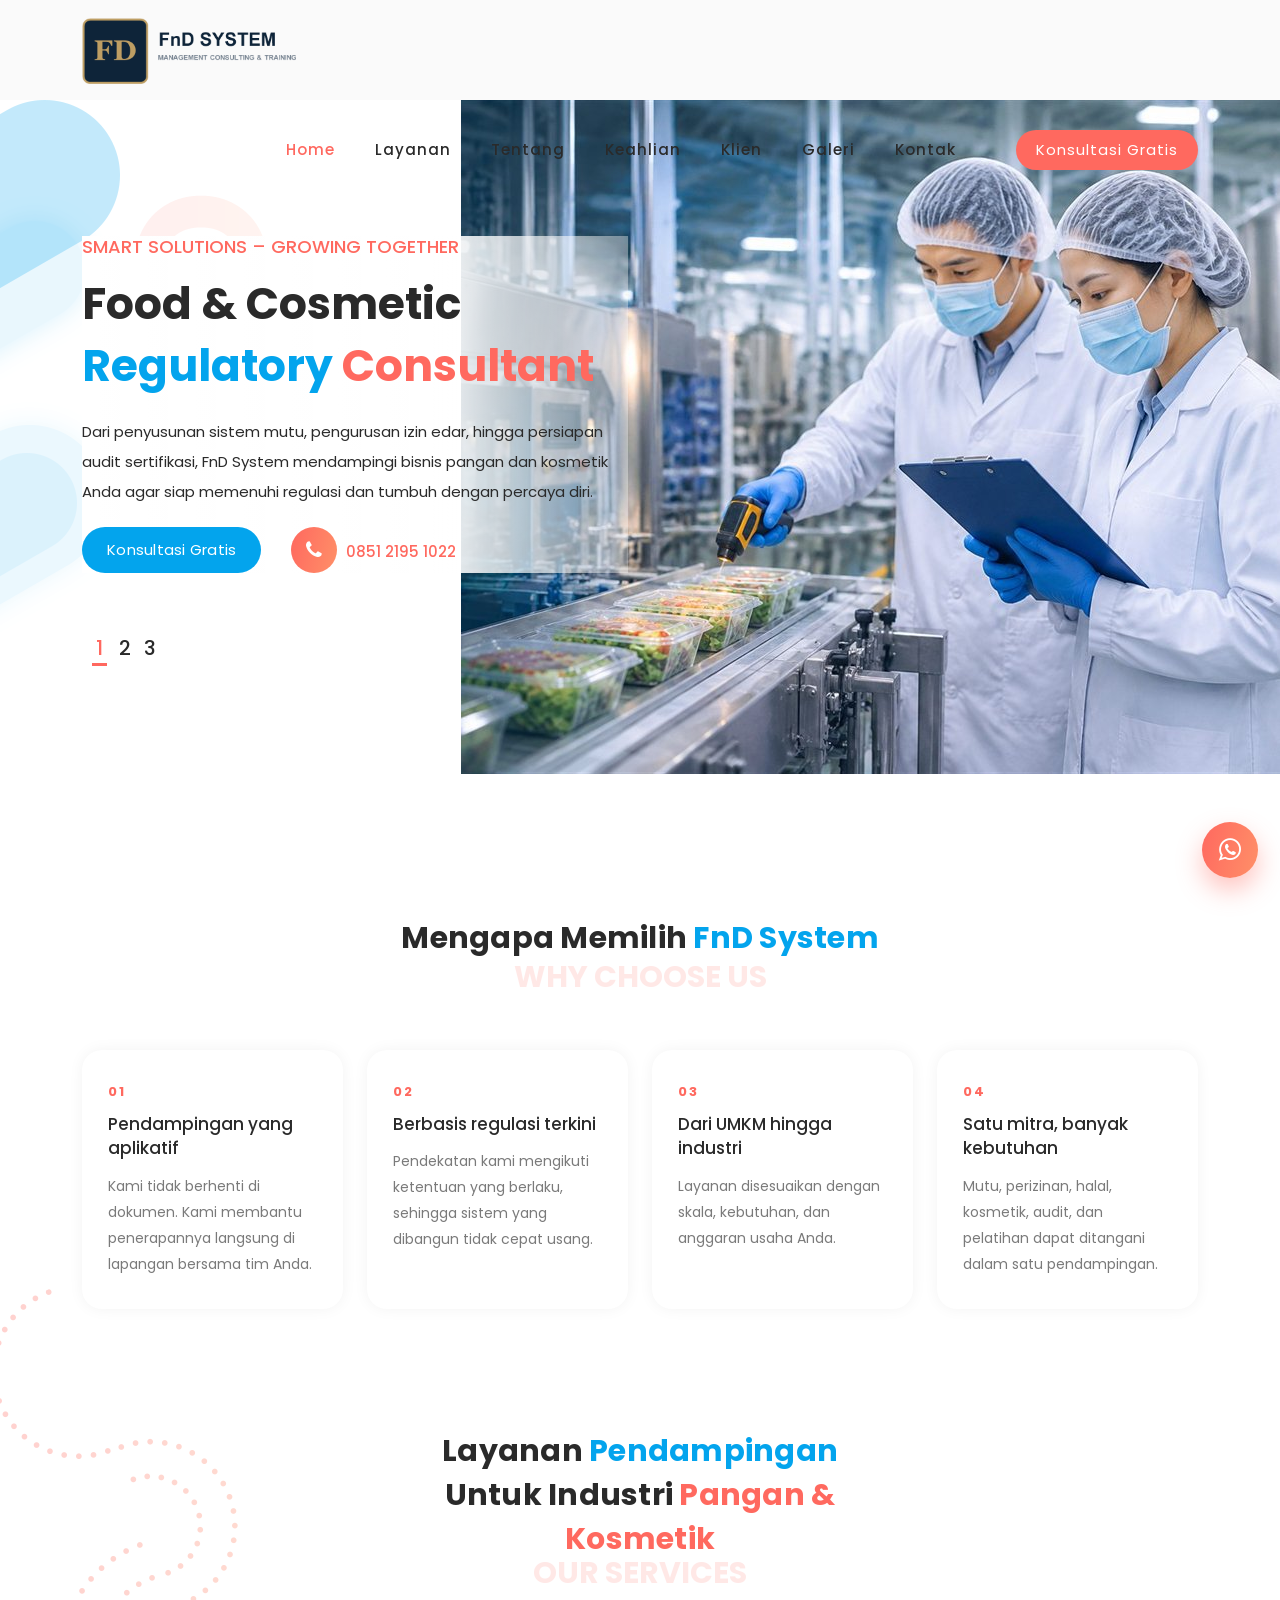
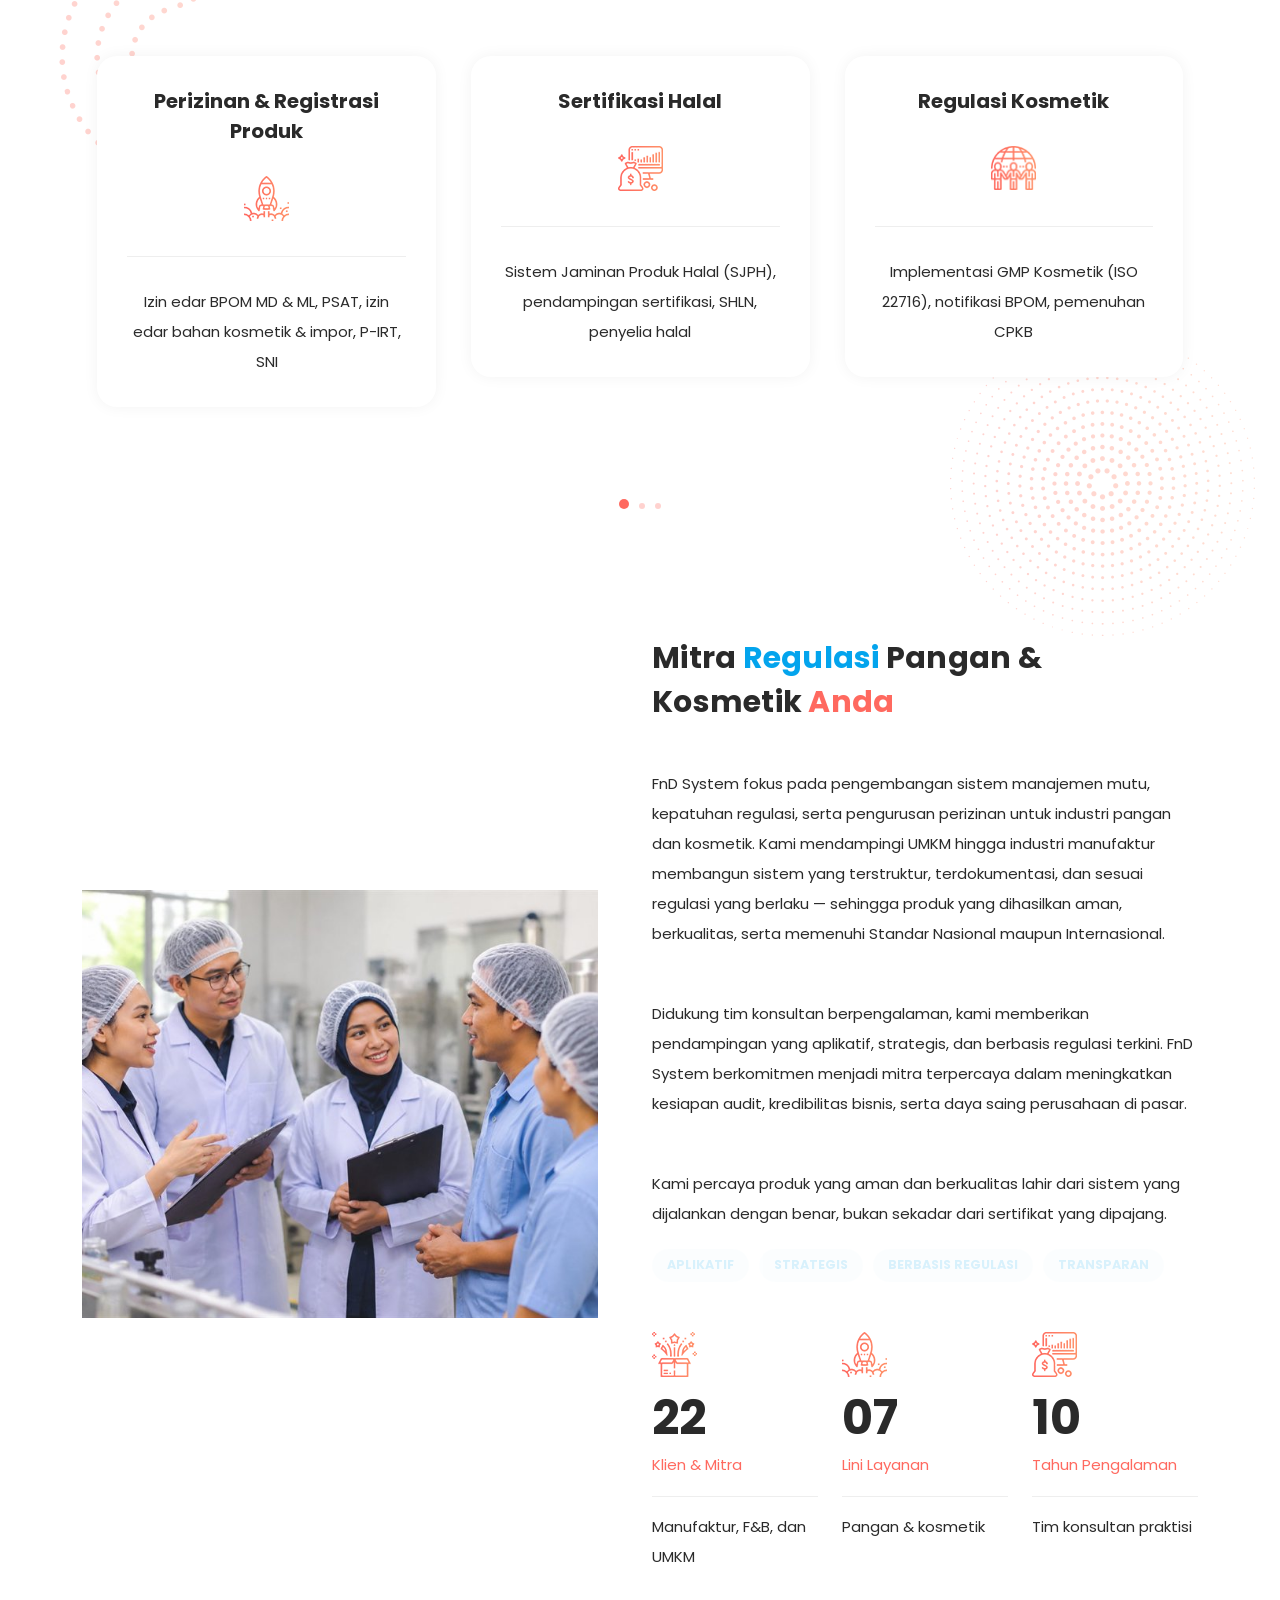
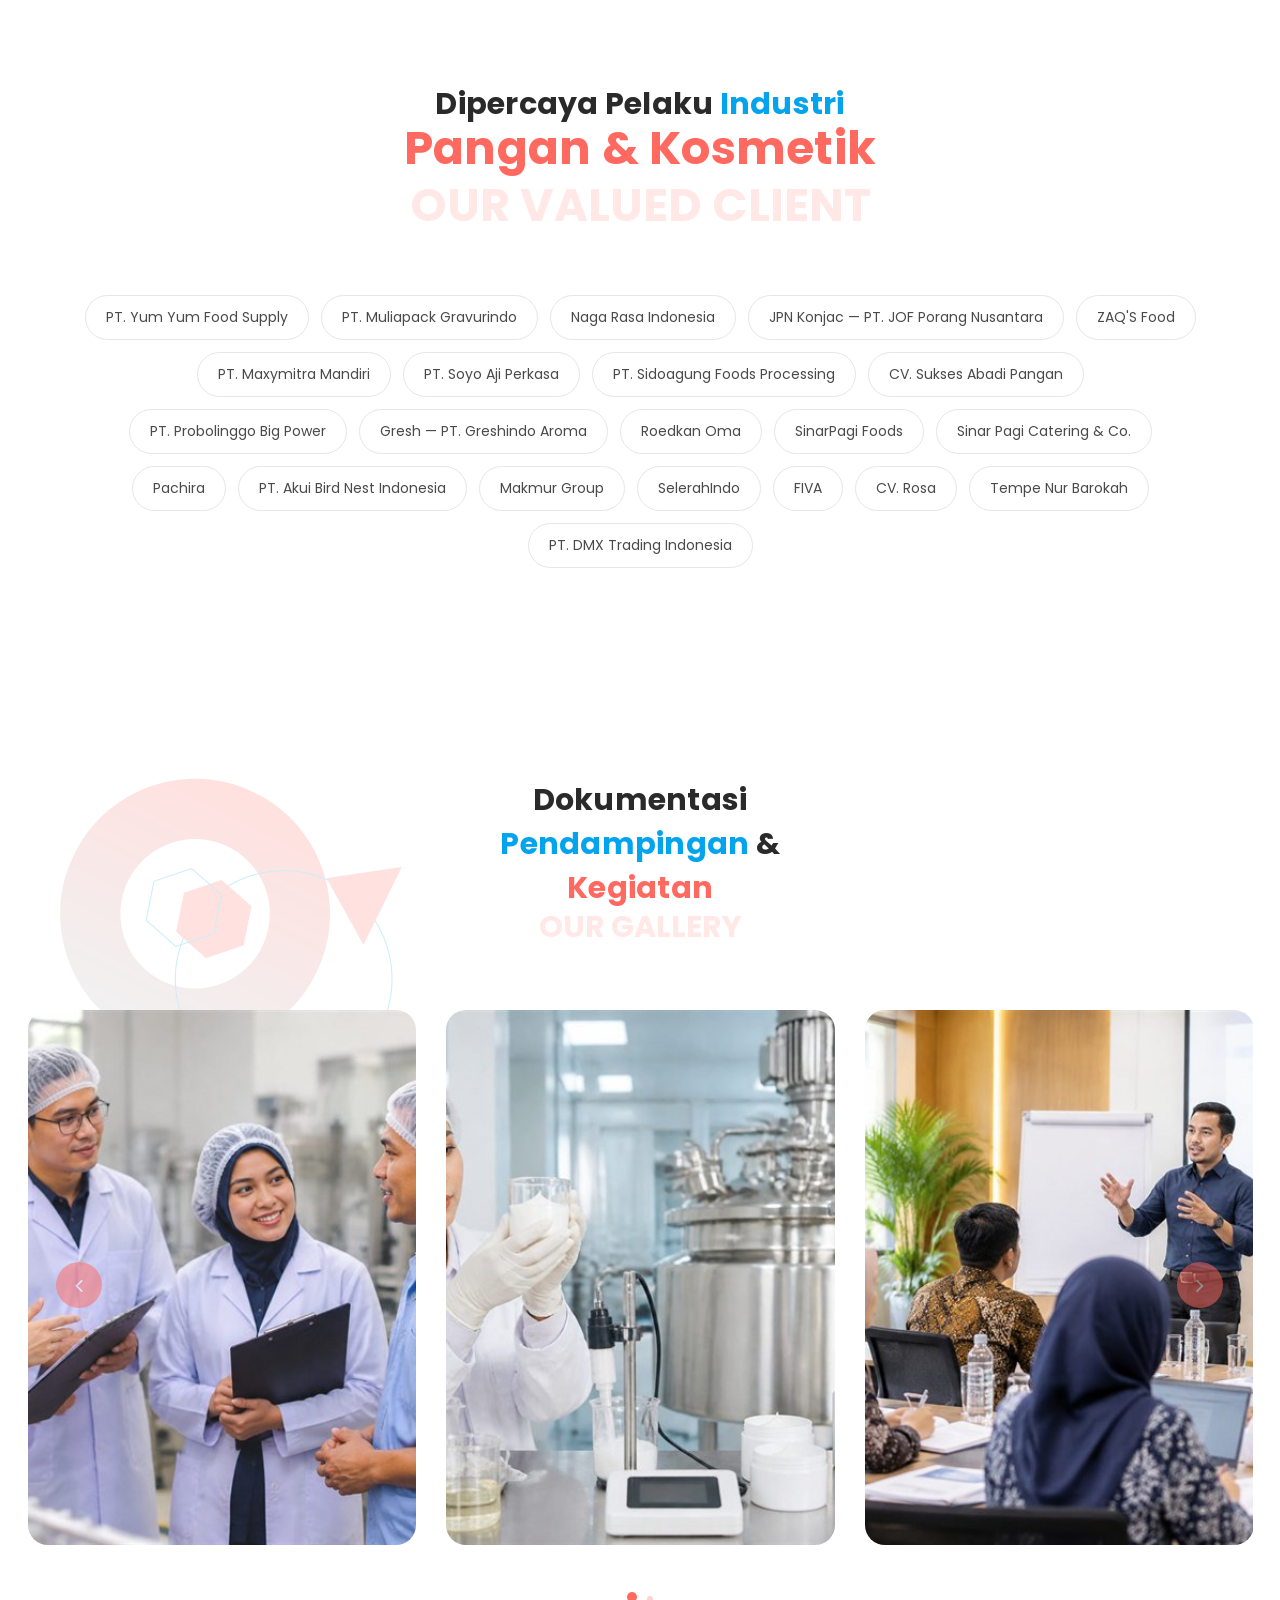
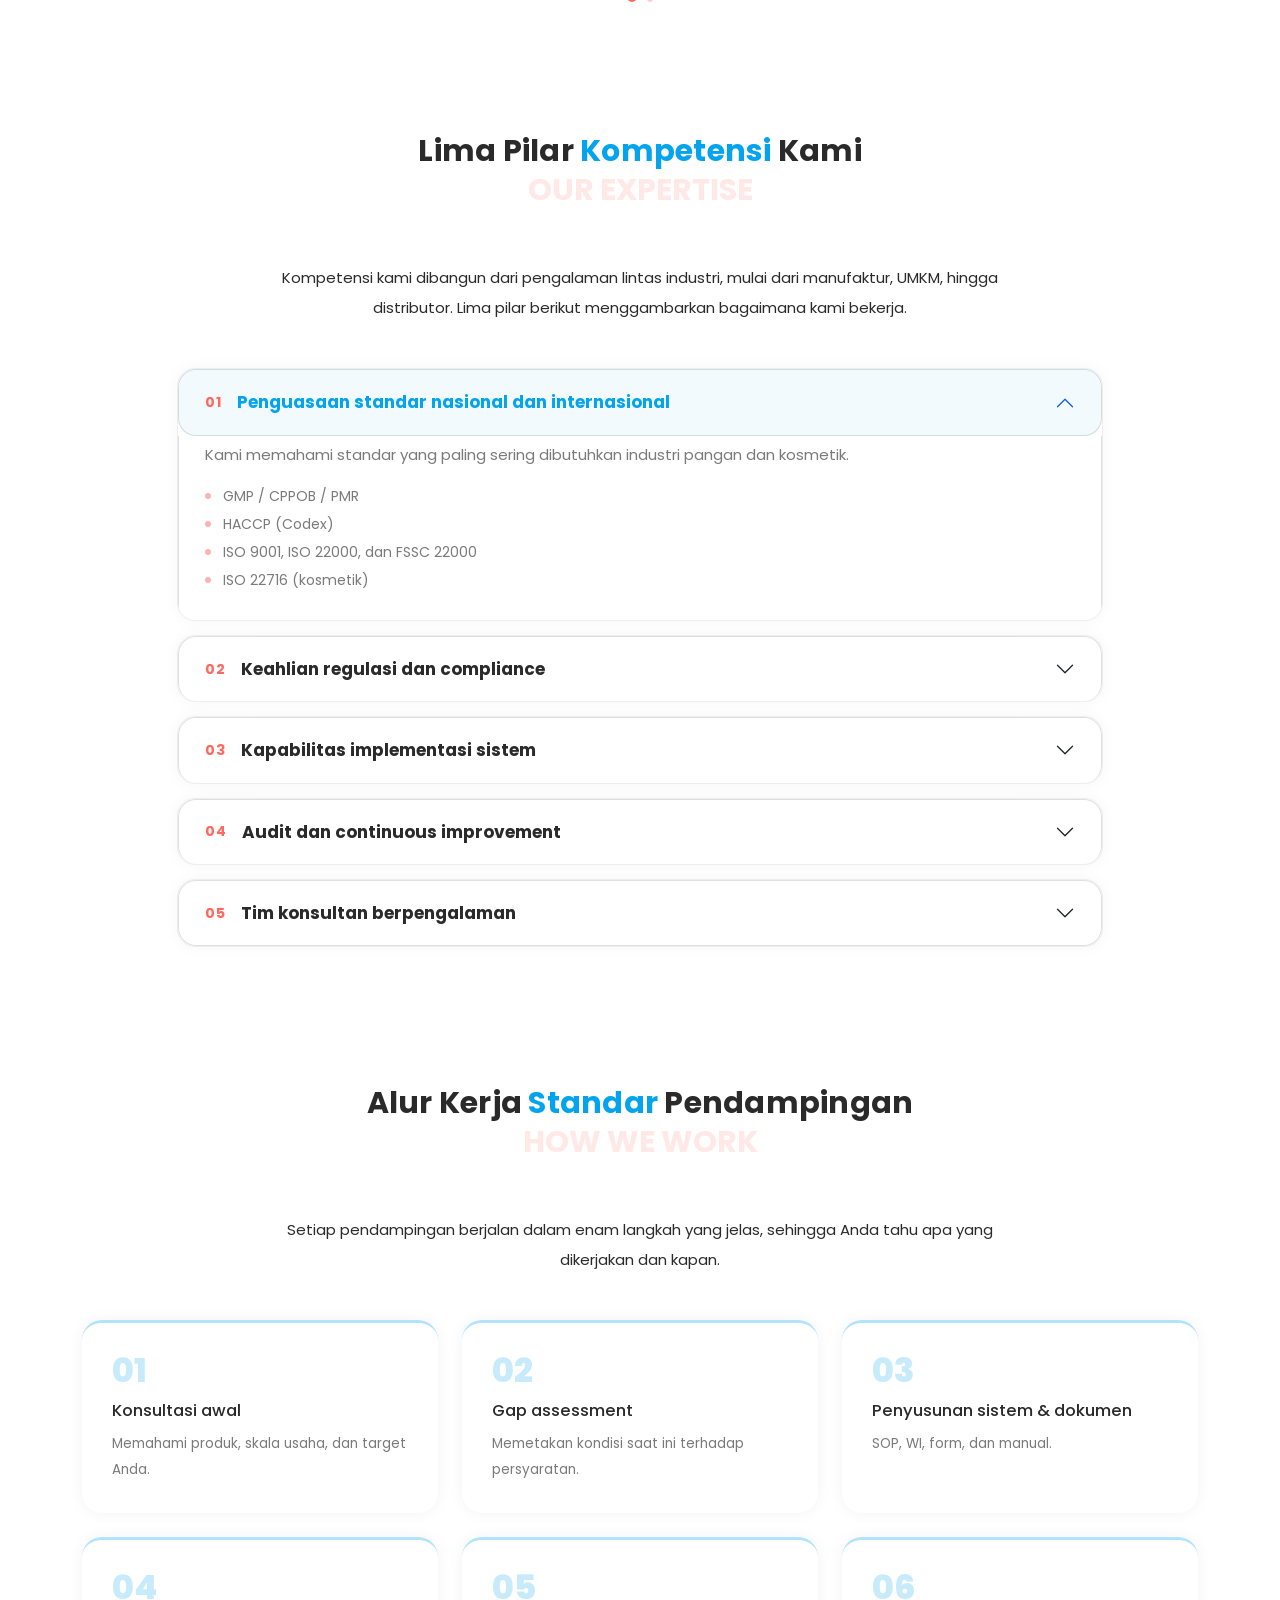
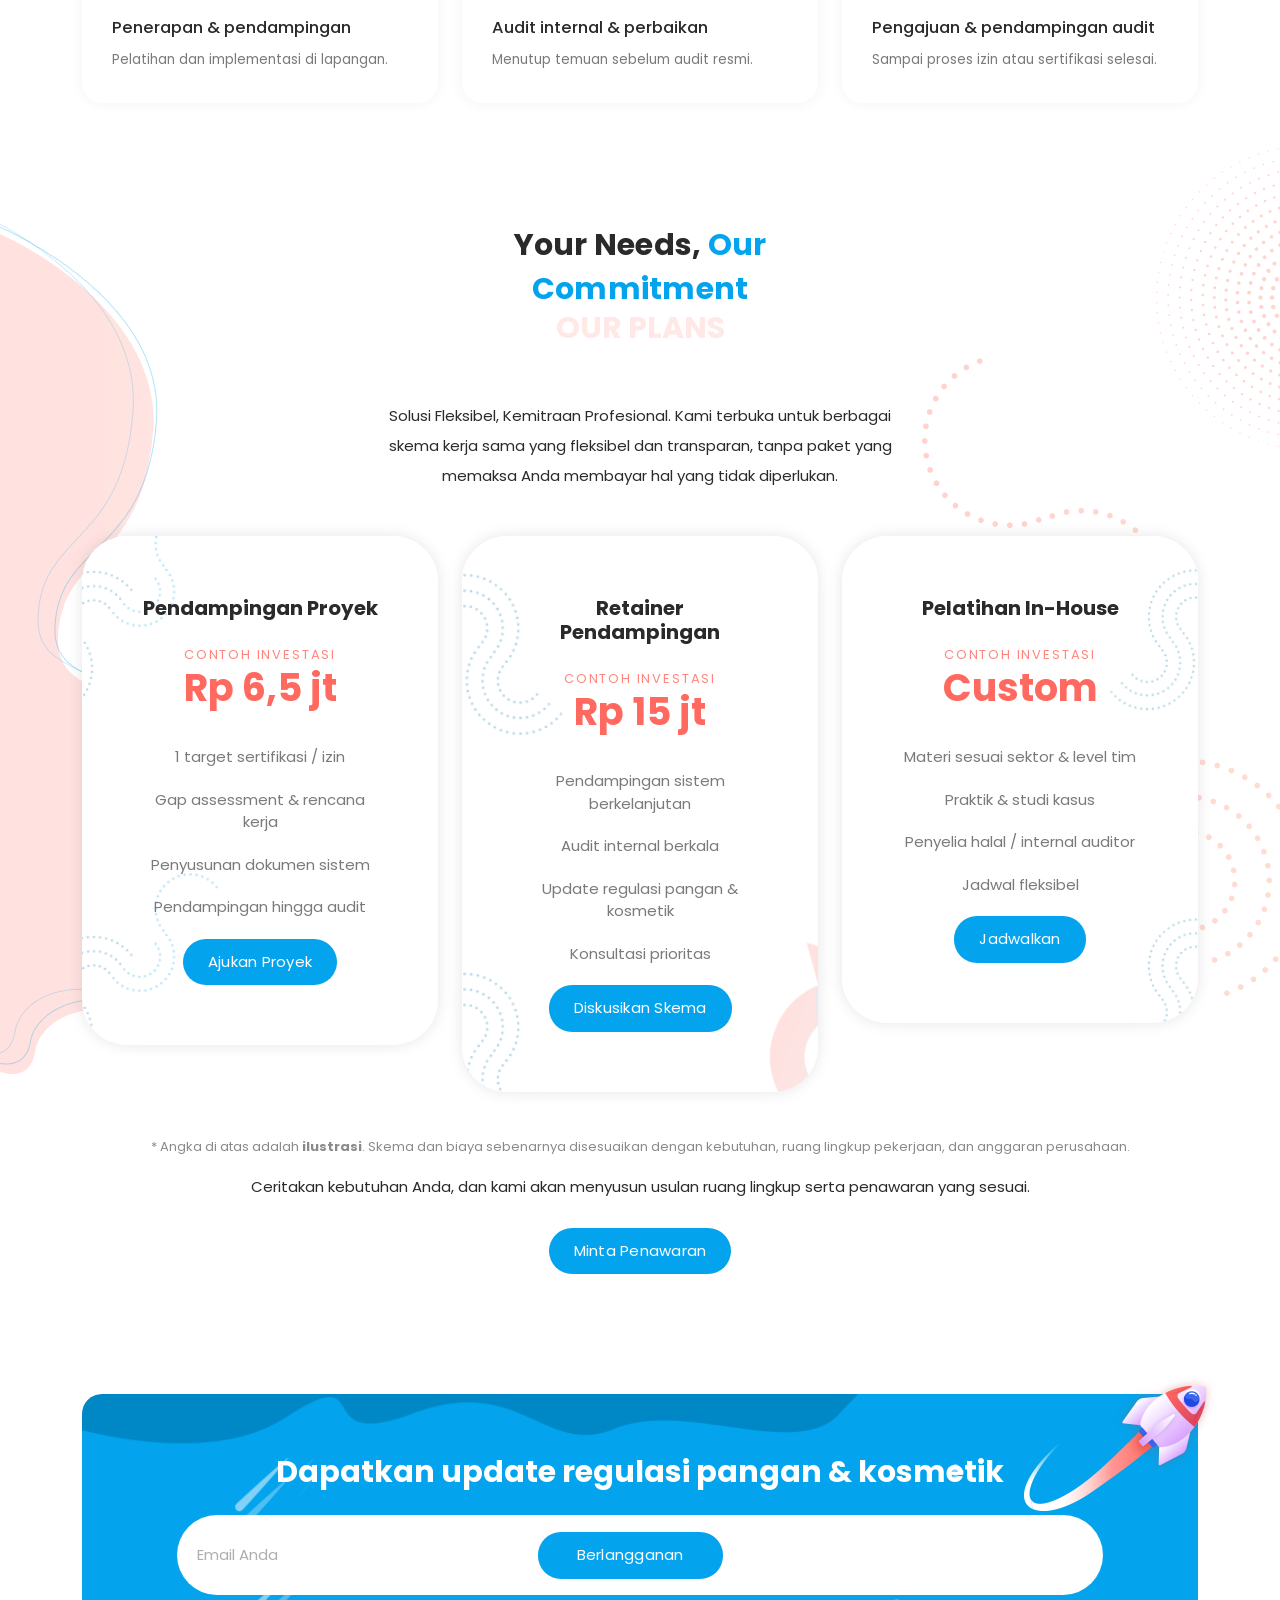
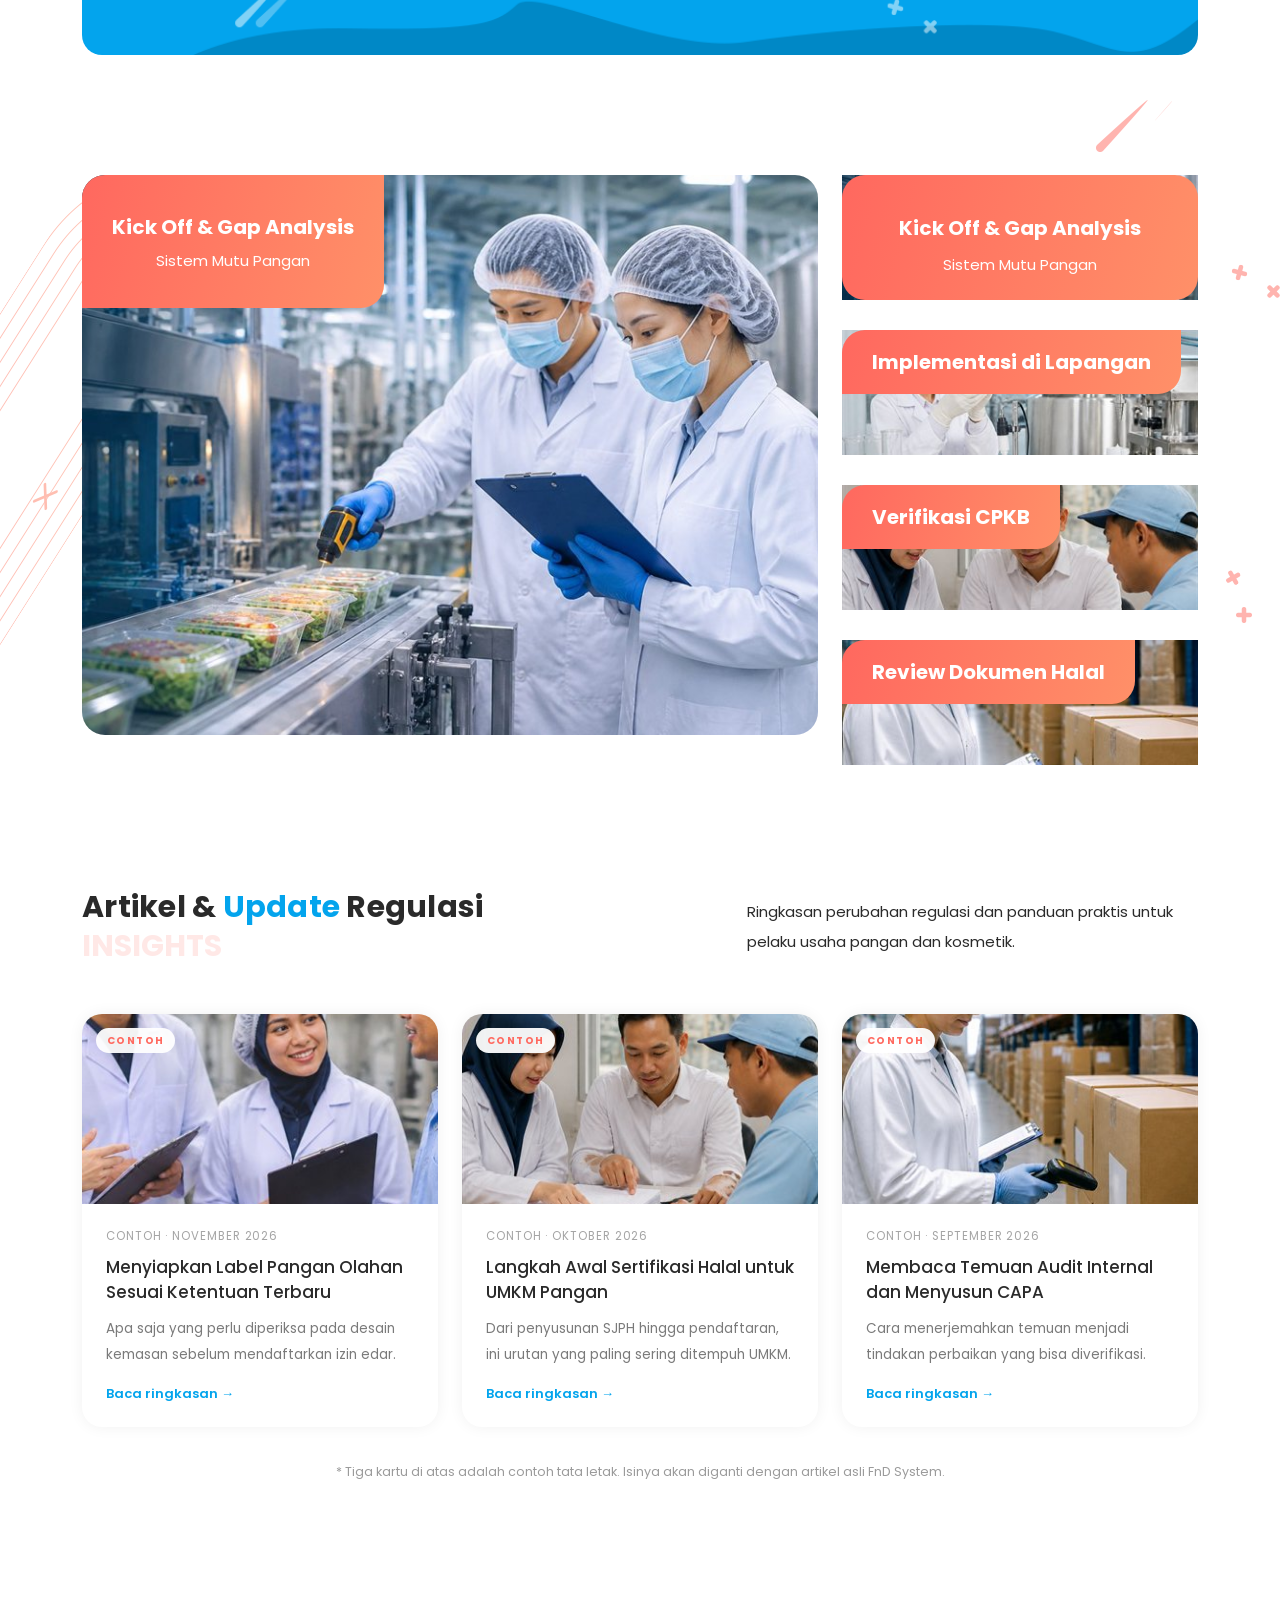
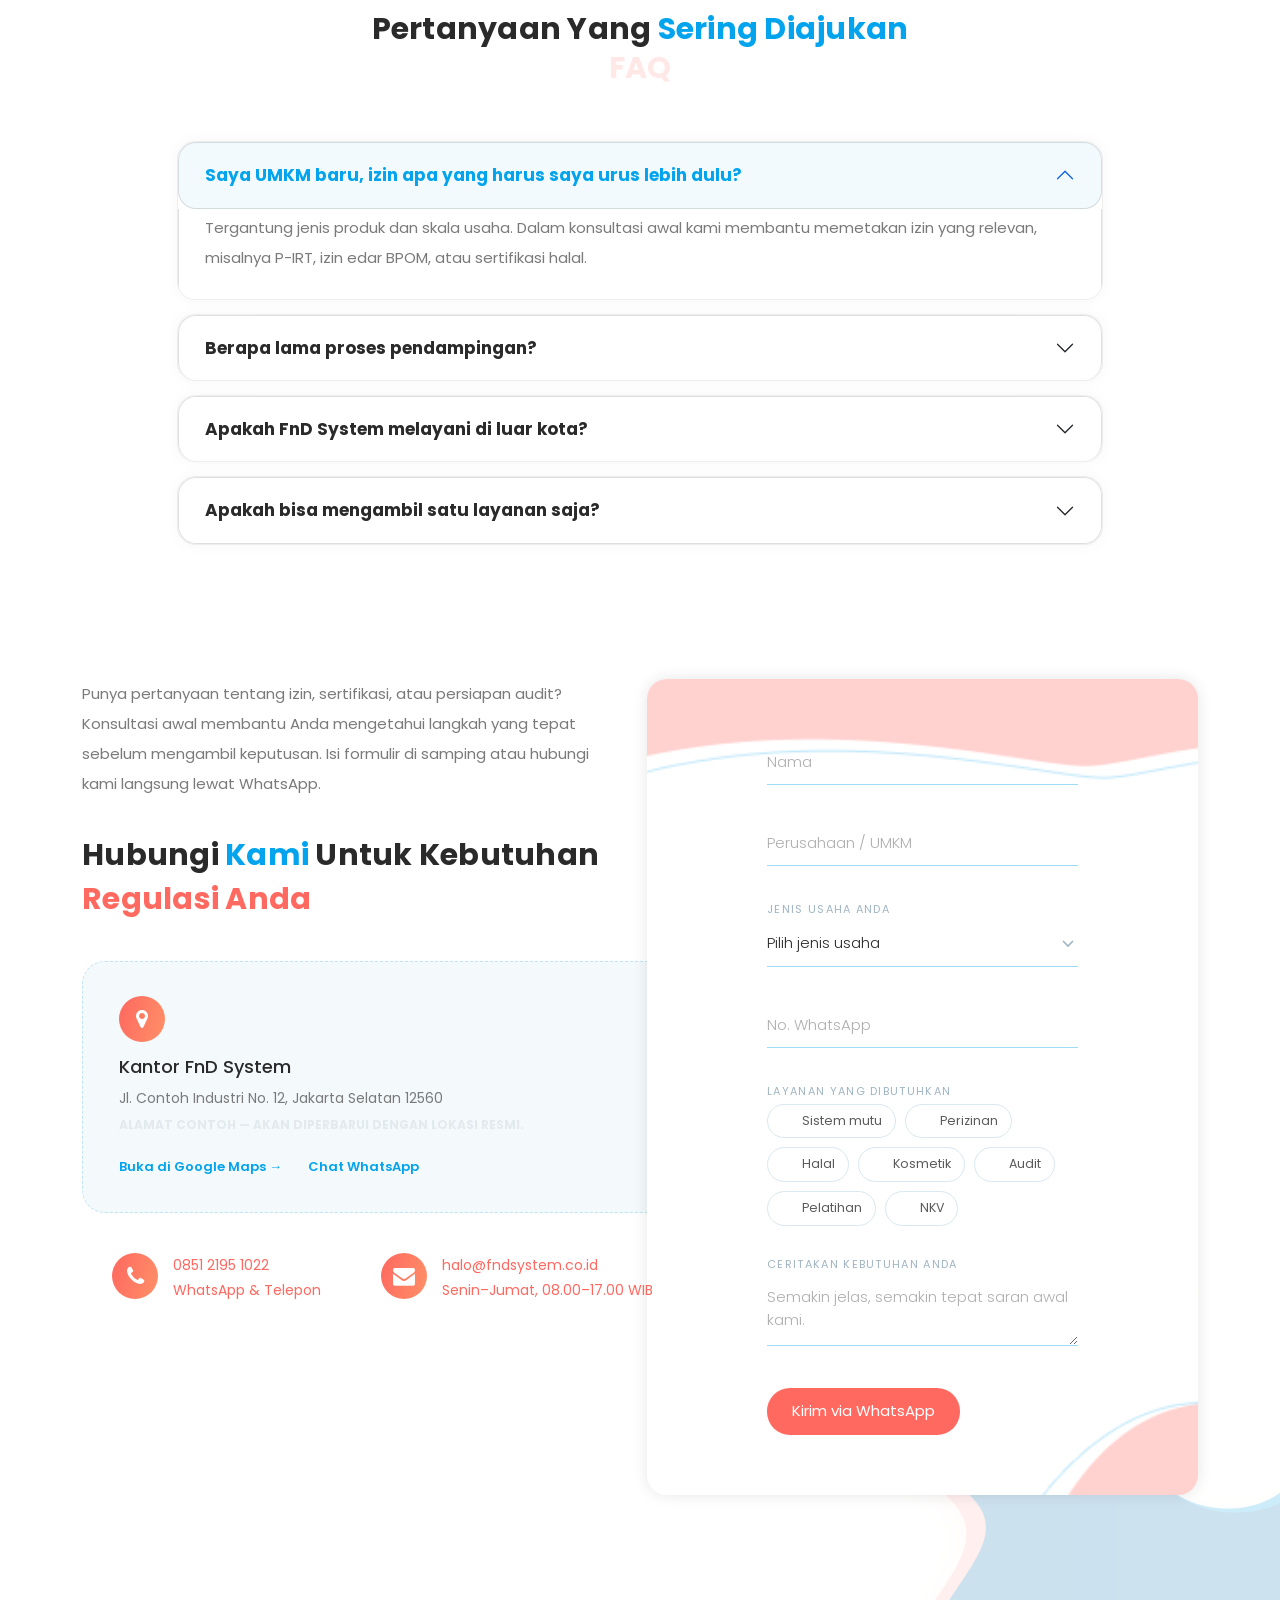
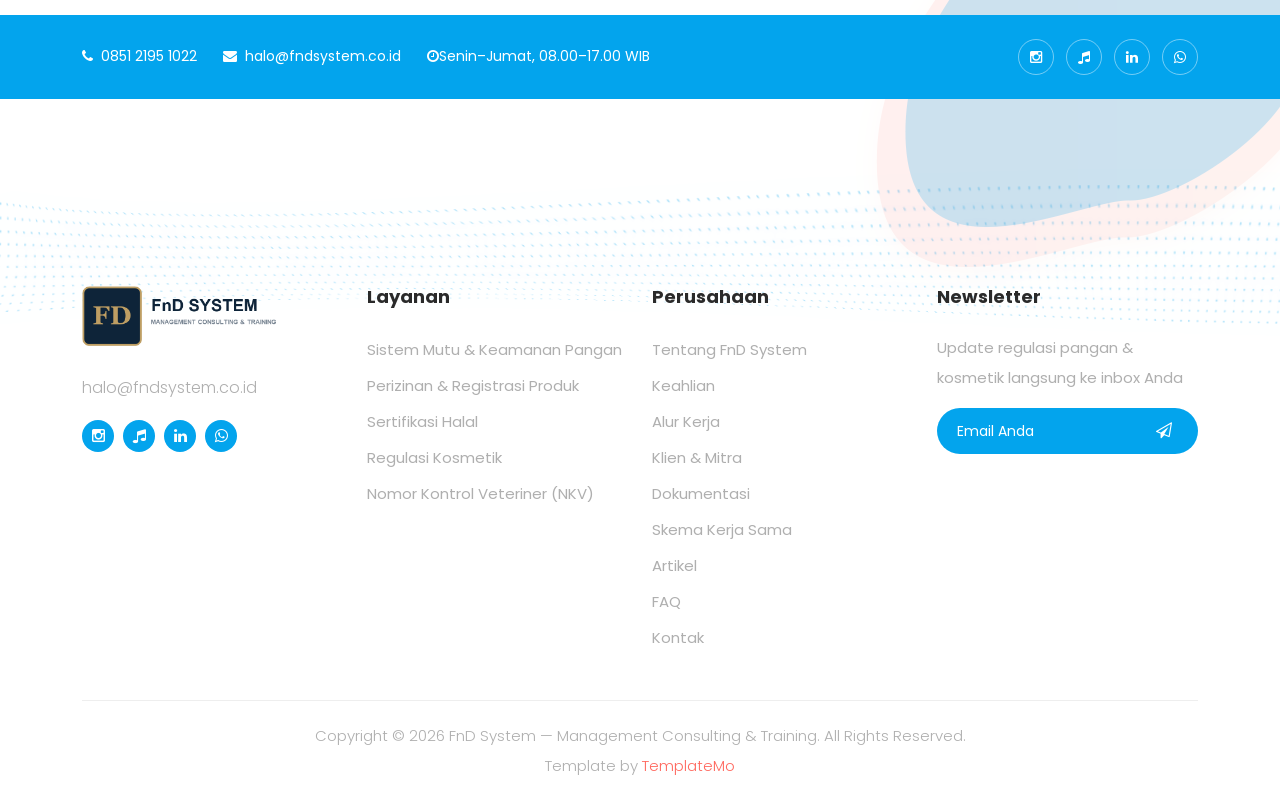
==== FND-System-Website.html @ 7094ae4b "Website profil FnD System (adaptasi template Onix Digital)" ====
<!DOCTYPE html>
<html lang="id">

<head>

  <meta charset="UTF-8">
  <meta name="viewport" content="width=device-width, initial-scale=1, shrink-to-fit=no">
  <meta name="description" content="FnD System — konsultan regulasi pangan dan kosmetik: sistem manajemen mutu (HACCP, ISO 22000, FSSC 22000), perizinan BPOM, sertifikasi halal, NKV, GMP kosmetik, audit, dan pelatihan.">
  <meta name="author" content="FnD System">
  <link rel="preconnect" href="https://fonts.gstatic.com">
  <link href="https://fonts.googleapis.com/css2?family=Poppins:wght@100;200;300;400;500;600;700;800;900&display=swap" rel="stylesheet">
  <link rel="icon" href="[data-uri]" type="image/svg+xml">

  <title>FnD System — Food &amp; Cosmetic Regulatory Consultant</title>

  <!-- Bootstrap core CSS -->
  <style>
/* inlined: vendor/bootstrap/css/bootstrap.min.css */
@charset "UTF-8";
/*!
 * Bootstrap v5.0.0-beta2 (https://getbootstrap.com/)
 * Copyright 2011-2021 The Bootstrap Authors
 * Copyright 2011-2021 Twitter, Inc.
 * Licensed under MIT (https://github.com/twbs/bootstrap/blob/main/LICENSE)
 */
:root {
  --bs-blue: #0d6efd;
  --bs-indigo: #6610f2;
  --bs-purple: #6f42c1;
  --bs-pink: #d63384;
  --bs-red: #dc3545;
  --bs-orange: #fd7e14;
  --bs-yellow: #ffc107;
  --bs-green: #198754;
  --bs-teal: #20c997;
  --bs-cyan: #0dcaf0;
  --bs-white: #fff;
  --bs-gray: #6c757d;
  --bs-gray-dark: #343a40;
  --bs-primary: #0d6efd;
  --bs-secondary: #6c757d;
  --bs-success: #198754;
  --bs-info: #0dcaf0;
  --bs-warning: #ffc107;
  --bs-danger: #dc3545;
  --bs-light: #f8f9fa;
  --bs-dark: #212529;
  --bs-font-sans-serif: system-ui, -apple-system, "Segoe UI", Roboto, "Helvetica Neue", Arial, "Noto Sans", "Liberation Sans", sans-serif, "Apple Color Emoji", "Segoe UI Emoji", "Segoe UI Symbol", "Noto Color Emoji";
  --bs-font-monospace: SFMono-Regular, Menlo, Monaco, Consolas, "Liberation Mono", "Courier New", monospace;
  --bs-gradient: linear-gradient(180deg, rgba(255, 255, 255, 0.15), rgba(255, 255, 255, 0));
}

*,
*::before,
*::after {
  box-sizing: border-box;
}

@media (prefers-reduced-motion: no-preference) {
  :root {
    scroll-behavior: smooth;
  }
}

body {
  margin: 0;
  font-family: var(--bs-font-sans-serif);
  font-size: 1rem;
  font-weight: 400;
  line-height: 1.5;
  color: #212529;
  background-color: #fff;
  -webkit-text-size-adjust: 100%;
  -webkit-tap-highlight-color: rgba(0, 0, 0, 0);
}

[tabindex="-1"]:focus:not(:focus-visible) {
  outline: 0 !important;
}

hr {
  margin: 1rem 0;
  color: inherit;
  background-color: currentColor;
  border: 0;
  opacity: 0.25;
}

hr:not([size]) {
  height: 1px;
}

h6, .h6, h5, .h5, h4, .h4, h3, .h3, h2, .h2, h1, .h1 {
  margin-top: 0;
  margin-bottom: 0.5rem;
  font-weight: 500;
  line-height: 1.2;
}

h1, .h1 {
  font-size: calc(1.375rem + 1.5vw);
}
@media (min-width: 1200px) {
  h1, .h1 {
    font-size: 2.5rem;
  }
}

h2, .h2 {
  font-size: calc(1.325rem + 0.9vw);
}
@media (min-width: 1200px) {
  h2, .h2 {
    font-size: 2rem;
  }
}

h3, .h3 {
  font-size: calc(1.3rem + 0.6vw);
}
@media (min-width: 1200px) {
  h3, .h3 {
    font-size: 1.75rem;
  }
}

h4, .h4 {
  font-size: calc(1.275rem + 0.3vw);
}
@media (min-width: 1200px) {
  h4, .h4 {
    font-size: 1.5rem;
  }
}

h5, .h5 {
  font-size: 1.25rem;
}

h6, .h6 {
  font-size: 1rem;
}

p {
  margin-top: 0;
  margin-bottom: 1rem;
}

abbr[title],
abbr[data-bs-original-title] {
  text-decoration: underline;
  -webkit-text-decoration: underline dotted;
  text-decoration: underline dotted;
  cursor: help;
  -webkit-text-decoration-skip-ink: none;
  text-decoration-skip-ink: none;
}

address {
  margin-bottom: 1rem;
  font-style: normal;
  line-height: inherit;
}

ol,
ul {
  padding-left: 2rem;
}

ol,
ul,
dl {
  margin-top: 0;
  margin-bottom: 1rem;
}

ol ol,
ul ul,
ol ul,
ul ol {
  margin-bottom: 0;
}

dt {
  font-weight: 700;
}

dd {
  margin-bottom: 0.5rem;
  margin-left: 0;
}

blockquote {
  margin: 0 0 1rem;
}

b,
strong {
  font-weight: bolder;
}

small, .small {
  font-size: 0.875em;
}

mark, .mark {
  padding: 0.2em;
  background-color: #fcf8e3;
}

sub,
sup {
  position: relative;
  font-size: 0.75em;
  line-height: 0;
  vertical-align: baseline;
}

sub {
  bottom: -0.25em;
}

sup {
  top: -0.5em;
}

a {
  color: #0d6efd;
  text-decoration: underline;
}
a:hover {
  color: #0a58ca;
}

a:not([href]):not([class]), a:not([href]):not([class]):hover {
  color: inherit;
  text-decoration: none;
}

pre,
code,
kbd,
samp {
  font-family: var(--bs-font-monospace);
  font-size: 1em;
  direction: ltr /* rtl:ignore */;
  unicode-bidi: bidi-override;
}

pre {
  display: block;
  margin-top: 0;
  margin-bottom: 1rem;
  overflow: auto;
  font-size: 0.875em;
}
pre code {
  font-size: inherit;
  color: inherit;
  word-break: normal;
}

code {
  font-size: 0.875em;
  color: #d63384;
  word-wrap: break-word;
}
a > code {
  color: inherit;
}

kbd {
  padding: 0.2rem 0.4rem;
  font-size: 0.875em;
  color: #fff;
  background-color: #212529;
  border-radius: 0.2rem;
}
kbd kbd {
  padding: 0;
  font-size: 1em;
  font-weight: 700;
}

figure {
  margin: 0 0 1rem;
}

img,
svg {
  vertical-align: middle;
}

table {
  caption-side: bottom;
  border-collapse: collapse;
}

caption {
  padding-top: 0.5rem;
  padding-bottom: 0.5rem;
  color: #6c757d;
  text-align: left;
}

th {
  text-align: inherit;
  text-align: -webkit-match-parent;
}

thead,
tbody,
tfoot,
tr,
td,
th {
  border-color: inherit;
  border-style: solid;
  border-width: 0;
}

label {
  display: inline-block;
}

button {
  border-radius: 0;
}

button:focus:not(:focus-visible) {
  outline: 0;
}

input,
button,
select,
optgroup,
textarea {
  margin: 0;
  font-family: inherit;
  font-size: inherit;
  line-height: inherit;
}

button,
select {
  text-transform: none;
}

[role=button] {
  cursor: pointer;
}

select {
  word-wrap: normal;
}

[list]::-webkit-calendar-picker-indicator {
  display: none;
}

button,
[type=button],
[type=reset],
[type=submit] {
  -webkit-appearance: button;
}
button:not(:disabled),
[type=button]:not(:disabled),
[type=reset]:not(:disabled),
[type=submit]:not(:disabled) {
  cursor: pointer;
}

::-moz-focus-inner {
  padding: 0;
  border-style: none;
}

textarea {
  resize: vertical;
}

fieldset {
  min-width: 0;
  padding: 0;
  margin: 0;
  border: 0;
}

legend {
  float: left;
  width: 100%;
  padding: 0;
  margin-bottom: 0.5rem;
  font-size: calc(1.275rem + 0.3vw);
  line-height: inherit;
}
@media (min-width: 1200px) {
  legend {
    font-size: 1.5rem;
  }
}
legend + * {
  clear: left;
}

::-webkit-datetime-edit-fields-wrapper,
::-webkit-datetime-edit-text,
::-webkit-datetime-edit-minute,
::-webkit-datetime-edit-hour-field,
::-webkit-datetime-edit-day-field,
::-webkit-datetime-edit-month-field,
::-webkit-datetime-edit-year-field {
  padding: 0;
}

::-webkit-inner-spin-button {
  height: auto;
}

[type=search] {
  outline-offset: -2px;
  -webkit-appearance: textfield;
}

/* rtl:raw:
[type="tel"],
[type="url"],
[type="email"],
[type="number"] {
  direction: ltr;
}
*/
::-webkit-search-decoration {
  -webkit-appearance: none;
}

::-webkit-color-swatch-wrapper {
  padding: 0;
}

::file-selector-button {
  font: inherit;
}

::-webkit-file-upload-button {
  font: inherit;
  -webkit-appearance: button;
}

output {
  display: inline-block;
}

iframe {
  border: 0;
}

summary {
  display: list-item;
  cursor: pointer;
}

progress {
  vertical-align: baseline;
}

[hidden] {
  display: none !important;
}

.lead {
  font-size: 1.25rem;
  font-weight: 300;
}

.display-1 {
  font-size: calc(1.625rem + 4.5vw);
  font-weight: 300;
  line-height: 1.2;
}
@media (min-width: 1200px) {
  .display-1 {
    font-size: 5rem;
  }
}

.display-2 {
  font-size: calc(1.575rem + 3.9vw);
  font-weight: 300;
  line-height: 1.2;
}
@media (min-width: 1200px) {
  .display-2 {
    font-size: 4.5rem;
  }
}

.display-3 {
  font-size: calc(1.525rem + 3.3vw);
  font-weight: 300;
  line-height: 1.2;
}
@media (min-width: 1200px) {
  .display-3 {
    font-size: 4rem;
  }
}

.display-4 {
  font-size: calc(1.475rem + 2.7vw);
  font-weight: 300;
  line-height: 1.2;
}
@media (min-width: 1200px) {
  .display-4 {
    font-size: 3.5rem;
  }
}

.display-5 {
  font-size: calc(1.425rem + 2.1vw);
  font-weight: 300;
  line-height: 1.2;
}
@media (min-width: 1200px) {
  .display-5 {
    font-size: 3rem;
  }
}

.display-6 {
  font-size: calc(1.375rem + 1.5vw);
  font-weight: 300;
  line-height: 1.2;
}
@media (min-width: 1200px) {
  .display-6 {
    font-size: 2.5rem;
  }
}

.list-unstyled {
  padding-left: 0;
  list-style: none;
}

.list-inline {
  padding-left: 0;
  list-style: none;
}

.list-inline-item {
  display: inline-block;
}
.list-inline-item:not(:last-child) {
  margin-right: 0.5rem;
}

.initialism {
  font-size: 0.875em;
  text-transform: uppercase;
}

.blockquote {
  margin-bottom: 1rem;
  font-size: 1.25rem;
}
.blockquote > :last-child {
  margin-bottom: 0;
}

.blockquote-footer {
  margin-top: -1rem;
  margin-bottom: 1rem;
  font-size: 0.875em;
  color: #6c757d;
}
.blockquote-footer::before {
  content: "— ";
}

.img-fluid {
  max-width: 100%;
  height: auto;
}

.img-thumbnail {
  padding: 0.25rem;
  background-color: #fff;
  border: 1px solid #dee2e6;
  border-radius: 0.25rem;
  max-width: 100%;
  height: auto;
}

.figure {
  display: inline-block;
}

.figure-img {
  margin-bottom: 0.5rem;
  line-height: 1;
}

.figure-caption {
  font-size: 0.875em;
  color: #6c757d;
}

.container,
.container-fluid,
.container-xxl,
.container-xl,
.container-lg,
.container-md,
.container-sm {
  width: 100%;
  padding-right: var(--bs-gutter-x, 0.75rem);
  padding-left: var(--bs-gutter-x, 0.75rem);
  margin-right: auto;
  margin-left: auto;
}

@media (min-width: 576px) {
  .container-sm, .container {
    max-width: 540px;
  }
}
@media (min-width: 768px) {
  .container-md, .container-sm, .container {
    max-width: 720px;
  }
}
@media (min-width: 992px) {
  .container-lg, .container-md, .container-sm, .container {
    max-width: 960px;
  }
}
@media (min-width: 1200px) {
  .container-xl, .container-lg, .container-md, .container-sm, .container {
    max-width: 1140px;
  }
}
@media (min-width: 1400px) {
  .container-xxl, .container-xl, .container-lg, .container-md, .container-sm, .container {
    max-width: 1320px;
  }
}
.row {
  --bs-gutter-x: 1.5rem;
  --bs-gutter-y: 0;
  display: flex;
  flex-wrap: wrap;
  margin-top: calc(var(--bs-gutter-y) * -1);
  margin-right: calc(var(--bs-gutter-x) / -2);
  margin-left: calc(var(--bs-gutter-x) / -2);
}
.row > * {
  flex-shrink: 0;
  width: 100%;
  max-width: 100%;
  padding-right: calc(var(--bs-gutter-x) / 2);
  padding-left: calc(var(--bs-gutter-x) / 2);
  margin-top: var(--bs-gutter-y);
}

.col {
  flex: 1 0 0%;
}

.row-cols-auto > * {
  flex: 0 0 auto;
  width: auto;
}

.row-cols-1 > * {
  flex: 0 0 auto;
  width: 100%;
}

.row-cols-2 > * {
  flex: 0 0 auto;
  width: 50%;
}

.row-cols-3 > * {
  flex: 0 0 auto;
  width: 33.3333333333%;
}

.row-cols-4 > * {
  flex: 0 0 auto;
  width: 25%;
}

.row-cols-5 > * {
  flex: 0 0 auto;
  width: 20%;
}

.row-cols-6 > * {
  flex: 0 0 auto;
  width: 16.6666666667%;
}

.col-auto {
  flex: 0 0 auto;
  width: auto;
}

.col-1 {
  flex: 0 0 auto;
  width: 8.3333333333%;
}

.col-2 {
  flex: 0 0 auto;
  width: 16.6666666667%;
}

.col-3 {
  flex: 0 0 auto;
  width: 25%;
}

.col-4 {
  flex: 0 0 auto;
  width: 33.3333333333%;
}

.col-5 {
  flex: 0 0 auto;
  width: 41.6666666667%;
}

.col-6 {
  flex: 0 0 auto;
  width: 50%;
}

.col-7 {
  flex: 0 0 auto;
  width: 58.3333333333%;
}

.col-8 {
  flex: 0 0 auto;
  width: 66.6666666667%;
}

.col-9 {
  flex: 0 0 auto;
  width: 75%;
}

.col-10 {
  flex: 0 0 auto;
  width: 83.3333333333%;
}

.col-11 {
  flex: 0 0 auto;
  width: 91.6666666667%;
}

.col-12 {
  flex: 0 0 auto;
  width: 100%;
}

.offset-1 {
  margin-left: 8.3333333333%;
}

.offset-2 {
  margin-left: 16.6666666667%;
}

.offset-3 {
  margin-left: 25%;
}

.offset-4 {
  margin-left: 33.3333333333%;
}

.offset-5 {
  margin-left: 41.6666666667%;
}

.offset-6 {
  margin-left: 50%;
}

.offset-7 {
  margin-left: 58.3333333333%;
}

.offset-8 {
  margin-left: 66.6666666667%;
}

.offset-9 {
  margin-left: 75%;
}

.offset-10 {
  margin-left: 83.3333333333%;
}

.offset-11 {
  margin-left: 91.6666666667%;
}

.g-0,
.gx-0 {
  --bs-gutter-x: 0;
}

.g-0,
.gy-0 {
  --bs-gutter-y: 0;
}

.g-1,
.gx-1 {
  --bs-gutter-x: 0.25rem;
}

.g-1,
.gy-1 {
  --bs-gutter-y: 0.25rem;
}

.g-2,
.gx-2 {
  --bs-gutter-x: 0.5rem;
}

.g-2,
.gy-2 {
  --bs-gutter-y: 0.5rem;
}

.g-3,
.gx-3 {
  --bs-gutter-x: 1rem;
}

.g-3,
.gy-3 {
  --bs-gutter-y: 1rem;
}

.g-4,
.gx-4 {
  --bs-gutter-x: 1.5rem;
}

.g-4,
.gy-4 {
  --bs-gutter-y: 1.5rem;
}

.g-5,
.gx-5 {
  --bs-gutter-x: 3rem;
}

.g-5,
.gy-5 {
  --bs-gutter-y: 3rem;
}

@media (min-width: 576px) {
  .col-sm {
    flex: 1 0 0%;
  }

  .row-cols-sm-auto > * {
    flex: 0 0 auto;
    width: auto;
  }

  .row-cols-sm-1 > * {
    flex: 0 0 auto;
    width: 100%;
  }

  .row-cols-sm-2 > * {
    flex: 0 0 auto;
    width: 50%;
  }

  .row-cols-sm-3 > * {
    flex: 0 0 auto;
    width: 33.3333333333%;
  }

  .row-cols-sm-4 > * {
    flex: 0 0 auto;
    width: 25%;
  }

  .row-cols-sm-5 > * {
    flex: 0 0 auto;
    width: 20%;
  }

  .row-cols-sm-6 > * {
    flex: 0 0 auto;
    width: 16.6666666667%;
  }

  .col-sm-auto {
    flex: 0 0 auto;
    width: auto;
  }

  .col-sm-1 {
    flex: 0 0 auto;
    width: 8.3333333333%;
  }

  .col-sm-2 {
    flex: 0 0 auto;
    width: 16.6666666667%;
  }

  .col-sm-3 {
    flex: 0 0 auto;
    width: 25%;
  }

  .col-sm-4 {
    flex: 0 0 auto;
    width: 33.3333333333%;
  }

  .col-sm-5 {
    flex: 0 0 auto;
    width: 41.6666666667%;
  }

  .col-sm-6 {
    flex: 0 0 auto;
    width: 50%;
  }

  .col-sm-7 {
    flex: 0 0 auto;
    width: 58.3333333333%;
  }

  .col-sm-8 {
    flex: 0 0 auto;
    width: 66.6666666667%;
  }

  .col-sm-9 {
    flex: 0 0 auto;
    width: 75%;
  }

  .col-sm-10 {
    flex: 0 0 auto;
    width: 83.3333333333%;
  }

  .col-sm-11 {
    flex: 0 0 auto;
    width: 91.6666666667%;
  }

  .col-sm-12 {
    flex: 0 0 auto;
    width: 100%;
  }

  .offset-sm-0 {
    margin-left: 0;
  }

  .offset-sm-1 {
    margin-left: 8.3333333333%;
  }

  .offset-sm-2 {
    margin-left: 16.6666666667%;
  }

  .offset-sm-3 {
    margin-left: 25%;
  }

  .offset-sm-4 {
    margin-left: 33.3333333333%;
  }

  .offset-sm-5 {
    margin-left: 41.6666666667%;
  }

  .offset-sm-6 {
    margin-left: 50%;
  }

  .offset-sm-7 {
    margin-left: 58.3333333333%;
  }

  .offset-sm-8 {
    margin-left: 66.6666666667%;
  }

  .offset-sm-9 {
    margin-left: 75%;
  }

  .offset-sm-10 {
    margin-left: 83.3333333333%;
  }

  .offset-sm-11 {
    margin-left: 91.6666666667%;
  }

  .g-sm-0,
.gx-sm-0 {
    --bs-gutter-x: 0;
  }

  .g-sm-0,
.gy-sm-0 {
    --bs-gutter-y: 0;
  }

  .g-sm-1,
.gx-sm-1 {
    --bs-gutter-x: 0.25rem;
  }

  .g-sm-1,
.gy-sm-1 {
    --bs-gutter-y: 0.25rem;
  }

  .g-sm-2,
.gx-sm-2 {
    --bs-gutter-x: 0.5rem;
  }

  .g-sm-2,
.gy-sm-2 {
    --bs-gutter-y: 0.5rem;
  }

  .g-sm-3,
.gx-sm-3 {
    --bs-gutter-x: 1rem;
  }

  .g-sm-3,
.gy-sm-3 {
    --bs-gutter-y: 1rem;
  }

  .g-sm-4,
.gx-sm-4 {
    --bs-gutter-x: 1.5rem;
  }

  .g-sm-4,
.gy-sm-4 {
    --bs-gutter-y: 1.5rem;
  }

  .g-sm-5,
.gx-sm-5 {
    --bs-gutter-x: 3rem;
  }

  .g-sm-5,
.gy-sm-5 {
    --bs-gutter-y: 3rem;
  }
}
@media (min-width: 768px) {
  .col-md {
    flex: 1 0 0%;
  }

  .row-cols-md-auto > * {
    flex: 0 0 auto;
    width: auto;
  }

  .row-cols-md-1 > * {
    flex: 0 0 auto;
    width: 100%;
  }

  .row-cols-md-2 > * {
    flex: 0 0 auto;
    width: 50%;
  }

  .row-cols-md-3 > * {
    flex: 0 0 auto;
    width: 33.3333333333%;
  }

  .row-cols-md-4 > * {
    flex: 0 0 auto;
    width: 25%;
  }

  .row-cols-md-5 > * {
    flex: 0 0 auto;
    width: 20%;
  }

  .row-cols-md-6 > * {
    flex: 0 0 auto;
    width: 16.6666666667%;
  }

  .col-md-auto {
    flex: 0 0 auto;
    width: auto;
  }

  .col-md-1 {
    flex: 0 0 auto;
    width: 8.3333333333%;
  }

  .col-md-2 {
    flex: 0 0 auto;
    width: 16.6666666667%;
  }

  .col-md-3 {
    flex: 0 0 auto;
    width: 25%;
  }

  .col-md-4 {
    flex: 0 0 auto;
    width: 33.3333333333%;
  }

  .col-md-5 {
    flex: 0 0 auto;
    width: 41.6666666667%;
  }

  .col-md-6 {
    flex: 0 0 auto;
    width: 50%;
  }

  .col-md-7 {
    flex: 0 0 auto;
    width: 58.3333333333%;
  }

  .col-md-8 {
    flex: 0 0 auto;
    width: 66.6666666667%;
  }

  .col-md-9 {
    flex: 0 0 auto;
    width: 75%;
  }

  .col-md-10 {
    flex: 0 0 auto;
    width: 83.3333333333%;
  }

  .col-md-11 {
    flex: 0 0 auto;
    width: 91.6666666667%;
  }

  .col-md-12 {
    flex: 0 0 auto;
    width: 100%;
  }

  .offset-md-0 {
    margin-left: 0;
  }

  .offset-md-1 {
    margin-left: 8.3333333333%;
  }

  .offset-md-2 {
    margin-left: 16.6666666667%;
  }

  .offset-md-3 {
    margin-left: 25%;
  }

  .offset-md-4 {
    margin-left: 33.3333333333%;
  }

  .offset-md-5 {
    margin-left: 41.6666666667%;
  }

  .offset-md-6 {
    margin-left: 50%;
  }

  .offset-md-7 {
    margin-left: 58.3333333333%;
  }

  .offset-md-8 {
    margin-left: 66.6666666667%;
  }

  .offset-md-9 {
    margin-left: 75%;
  }

  .offset-md-10 {
    margin-left: 83.3333333333%;
  }

  .offset-md-11 {
    margin-left: 91.6666666667%;
  }

  .g-md-0,
.gx-md-0 {
    --bs-gutter-x: 0;
  }

  .g-md-0,
.gy-md-0 {
    --bs-gutter-y: 0;
  }

  .g-md-1,
.gx-md-1 {
    --bs-gutter-x: 0.25rem;
  }

  .g-md-1,
.gy-md-1 {
    --bs-gutter-y: 0.25rem;
  }

  .g-md-2,
.gx-md-2 {
    --bs-gutter-x: 0.5rem;
  }

  .g-md-2,
.gy-md-2 {
    --bs-gutter-y: 0.5rem;
  }

  .g-md-3,
.gx-md-3 {
    --bs-gutter-x: 1rem;
  }

  .g-md-3,
.gy-md-3 {
    --bs-gutter-y: 1rem;
  }

  .g-md-4,
.gx-md-4 {
    --bs-gutter-x: 1.5rem;
  }

  .g-md-4,
.gy-md-4 {
    --bs-gutter-y: 1.5rem;
  }

  .g-md-5,
.gx-md-5 {
    --bs-gutter-x: 3rem;
  }

  .g-md-5,
.gy-md-5 {
    --bs-gutter-y: 3rem;
  }
}
@media (min-width: 992px) {
  .col-lg {
    flex: 1 0 0%;
  }

  .row-cols-lg-auto > * {
    flex: 0 0 auto;
    width: auto;
  }

  .row-cols-lg-1 > * {
    flex: 0 0 auto;
    width: 100%;
  }

  .row-cols-lg-2 > * {
    flex: 0 0 auto;
    width: 50%;
  }

  .row-cols-lg-3 > * {
    flex: 0 0 auto;
    width: 33.3333333333%;
  }

  .row-cols-lg-4 > * {
    flex: 0 0 auto;
    width: 25%;
  }

  .row-cols-lg-5 > * {
    flex: 0 0 auto;
    width: 20%;
  }

  .row-cols-lg-6 > * {
    flex: 0 0 auto;
    width: 16.6666666667%;
  }

  .col-lg-auto {
    flex: 0 0 auto;
    width: auto;
  }

  .col-lg-1 {
    flex: 0 0 auto;
    width: 8.3333333333%;
  }

  .col-lg-2 {
    flex: 0 0 auto;
    width: 16.6666666667%;
  }

  .col-lg-3 {
    flex: 0 0 auto;
    width: 25%;
  }

  .col-lg-4 {
    flex: 0 0 auto;
    width: 33.3333333333%;
  }

  .col-lg-5 {
    flex: 0 0 auto;
    width: 41.6666666667%;
  }

  .col-lg-6 {
    flex: 0 0 auto;
    width: 50%;
  }

  .col-lg-7 {
    flex: 0 0 auto;
    width: 58.3333333333%;
  }

  .col-lg-8 {
    flex: 0 0 auto;
    width: 66.6666666667%;
  }

  .col-lg-9 {
    flex: 0 0 auto;
    width: 75%;
  }

  .col-lg-10 {
    flex: 0 0 auto;
    width: 83.3333333333%;
  }

  .col-lg-11 {
    flex: 0 0 auto;
    width: 91.6666666667%;
  }

  .col-lg-12 {
    flex: 0 0 auto;
    width: 100%;
  }

  .offset-lg-0 {
    margin-left: 0;
  }

  .offset-lg-1 {
    margin-left: 8.3333333333%;
  }

  .offset-lg-2 {
    margin-left: 16.6666666667%;
  }

  .offset-lg-3 {
    margin-left: 25%;
  }

  .offset-lg-4 {
    margin-left: 33.3333333333%;
  }

  .offset-lg-5 {
    margin-left: 41.6666666667%;
  }

  .offset-lg-6 {
    margin-left: 50%;
  }

  .offset-lg-7 {
    margin-left: 58.3333333333%;
  }

  .offset-lg-8 {
    margin-left: 66.6666666667%;
  }

  .offset-lg-9 {
    margin-left: 75%;
  }

  .offset-lg-10 {
    margin-left: 83.3333333333%;
  }

  .offset-lg-11 {
    margin-left: 91.6666666667%;
  }

  .g-lg-0,
.gx-lg-0 {
    --bs-gutter-x: 0;
  }

  .g-lg-0,
.gy-lg-0 {
    --bs-gutter-y: 0;
  }

  .g-lg-1,
.gx-lg-1 {
    --bs-gutter-x: 0.25rem;
  }

  .g-lg-1,
.gy-lg-1 {
    --bs-gutter-y: 0.25rem;
  }

  .g-lg-2,
.gx-lg-2 {
    --bs-gutter-x: 0.5rem;
  }

  .g-lg-2,
.gy-lg-2 {
    --bs-gutter-y: 0.5rem;
  }

  .g-lg-3,
.gx-lg-3 {
    --bs-gutter-x: 1rem;
  }

  .g-lg-3,
.gy-lg-3 {
    --bs-gutter-y: 1rem;
  }

  .g-lg-4,
.gx-lg-4 {
    --bs-gutter-x: 1.5rem;
  }

  .g-lg-4,
.gy-lg-4 {
    --bs-gutter-y: 1.5rem;
  }

  .g-lg-5,
.gx-lg-5 {
    --bs-gutter-x: 3rem;
  }

  .g-lg-5,
.gy-lg-5 {
    --bs-gutter-y: 3rem;
  }
}
@media (min-width: 1200px) {
  .col-xl {
    flex: 1 0 0%;
  }

  .row-cols-xl-auto > * {
    flex: 0 0 auto;
    width: auto;
  }

  .row-cols-xl-1 > * {
    flex: 0 0 auto;
    width: 100%;
  }

  .row-cols-xl-2 > * {
    flex: 0 0 auto;
    width: 50%;
  }

  .row-cols-xl-3 > * {
    flex: 0 0 auto;
    width: 33.3333333333%;
  }

  .row-cols-xl-4 > * {
    flex: 0 0 auto;
    width: 25%;
  }

  .row-cols-xl-5 > * {
    flex: 0 0 auto;
    width: 20%;
  }

  .row-cols-xl-6 > * {
    flex: 0 0 auto;
    width: 16.6666666667%;
  }

  .col-xl-auto {
    flex: 0 0 auto;
    width: auto;
  }

  .col-xl-1 {
    flex: 0 0 auto;
    width: 8.3333333333%;
  }

  .col-xl-2 {
    flex: 0 0 auto;
    width: 16.6666666667%;
  }

  .col-xl-3 {
    flex: 0 0 auto;
    width: 25%;
  }

  .col-xl-4 {
    flex: 0 0 auto;
    width: 33.3333333333%;
  }

  .col-xl-5 {
    flex: 0 0 auto;
    width: 41.6666666667%;
  }

  .col-xl-6 {
    flex: 0 0 auto;
    width: 50%;
  }

  .col-xl-7 {
    flex: 0 0 auto;
    width: 58.3333333333%;
  }

  .col-xl-8 {
    flex: 0 0 auto;
    width: 66.6666666667%;
  }

  .col-xl-9 {
    flex: 0 0 auto;
    width: 75%;
  }

  .col-xl-10 {
    flex: 0 0 auto;
    width: 83.3333333333%;
  }

  .col-xl-11 {
    flex: 0 0 auto;
    width: 91.6666666667%;
  }

  .col-xl-12 {
    flex: 0 0 auto;
    width: 100%;
  }

  .offset-xl-0 {
    margin-left: 0;
  }

  .offset-xl-1 {
    margin-left: 8.3333333333%;
  }

  .offset-xl-2 {
    margin-left: 16.6666666667%;
  }

  .offset-xl-3 {
    margin-left: 25%;
  }

  .offset-xl-4 {
    margin-left: 33.3333333333%;
  }

  .offset-xl-5 {
    margin-left: 41.6666666667%;
  }

  .offset-xl-6 {
    margin-left: 50%;
  }

  .offset-xl-7 {
    margin-left: 58.3333333333%;
  }

  .offset-xl-8 {
    margin-left: 66.6666666667%;
  }

  .offset-xl-9 {
    margin-left: 75%;
  }

  .offset-xl-10 {
    margin-left: 83.3333333333%;
  }

  .offset-xl-11 {
    margin-left: 91.6666666667%;
  }

  .g-xl-0,
.gx-xl-0 {
    --bs-gutter-x: 0;
  }

  .g-xl-0,
.gy-xl-0 {
    --bs-gutter-y: 0;
  }

  .g-xl-1,
.gx-xl-1 {
    --bs-gutter-x: 0.25rem;
  }

  .g-xl-1,
.gy-xl-1 {
    --bs-gutter-y: 0.25rem;
  }

  .g-xl-2,
.gx-xl-2 {
    --bs-gutter-x: 0.5rem;
  }

  .g-xl-2,
.gy-xl-2 {
    --bs-gutter-y: 0.5rem;
  }

  .g-xl-3,
.gx-xl-3 {
    --bs-gutter-x: 1rem;
  }

  .g-xl-3,
.gy-xl-3 {
    --bs-gutter-y: 1rem;
  }

  .g-xl-4,
.gx-xl-4 {
    --bs-gutter-x: 1.5rem;
  }

  .g-xl-4,
.gy-xl-4 {
    --bs-gutter-y: 1.5rem;
  }

  .g-xl-5,
.gx-xl-5 {
    --bs-gutter-x: 3rem;
  }

  .g-xl-5,
.gy-xl-5 {
    --bs-gutter-y: 3rem;
  }
}
@media (min-width: 1400px) {
  .col-xxl {
    flex: 1 0 0%;
  }

  .row-cols-xxl-auto > * {
    flex: 0 0 auto;
    width: auto;
  }

  .row-cols-xxl-1 > * {
    flex: 0 0 auto;
    width: 100%;
  }

  .row-cols-xxl-2 > * {
    flex: 0 0 auto;
    width: 50%;
  }

  .row-cols-xxl-3 > * {
    flex: 0 0 auto;
    width: 33.3333333333%;
  }

  .row-cols-xxl-4 > * {
    flex: 0 0 auto;
    width: 25%;
  }

  .row-cols-xxl-5 > * {
    flex: 0 0 auto;
    width: 20%;
  }

  .row-cols-xxl-6 > * {
    flex: 0 0 auto;
    width: 16.6666666667%;
  }

  .col-xxl-auto {
    flex: 0 0 auto;
    width: auto;
  }

  .col-xxl-1 {
    flex: 0 0 auto;
    width: 8.3333333333%;
  }

  .col-xxl-2 {
    flex: 0 0 auto;
    width: 16.6666666667%;
  }

  .col-xxl-3 {
    flex: 0 0 auto;
    width: 25%;
  }

  .col-xxl-4 {
    flex: 0 0 auto;
    width: 33.3333333333%;
  }

  .col-xxl-5 {
    flex: 0 0 auto;
    width: 41.6666666667%;
  }

  .col-xxl-6 {
    flex: 0 0 auto;
    width: 50%;
  }

  .col-xxl-7 {
    flex: 0 0 auto;
    width: 58.3333333333%;
  }

  .col-xxl-8 {
    flex: 0 0 auto;
    width: 66.6666666667%;
  }

  .col-xxl-9 {
    flex: 0 0 auto;
    width: 75%;
  }

  .col-xxl-10 {
    flex: 0 0 auto;
    width: 83.3333333333%;
  }

  .col-xxl-11 {
    flex: 0 0 auto;
    width: 91.6666666667%;
  }

  .col-xxl-12 {
    flex: 0 0 auto;
    width: 100%;
  }

  .offset-xxl-0 {
    margin-left: 0;
  }

  .offset-xxl-1 {
    margin-left: 8.3333333333%;
  }

  .offset-xxl-2 {
    margin-left: 16.6666666667%;
  }

  .offset-xxl-3 {
    margin-left: 25%;
  }

  .offset-xxl-4 {
    margin-left: 33.3333333333%;
  }

  .offset-xxl-5 {
    margin-left: 41.6666666667%;
  }

  .offset-xxl-6 {
    margin-left: 50%;
  }

  .offset-xxl-7 {
    margin-left: 58.3333333333%;
  }

  .offset-xxl-8 {
    margin-left: 66.6666666667%;
  }

  .offset-xxl-9 {
    margin-left: 75%;
  }

  .offset-xxl-10 {
    margin-left: 83.3333333333%;
  }

  .offset-xxl-11 {
    margin-left: 91.6666666667%;
  }

  .g-xxl-0,
.gx-xxl-0 {
    --bs-gutter-x: 0;
  }

  .g-xxl-0,
.gy-xxl-0 {
    --bs-gutter-y: 0;
  }

  .g-xxl-1,
.gx-xxl-1 {
    --bs-gutter-x: 0.25rem;
  }

  .g-xxl-1,
.gy-xxl-1 {
    --bs-gutter-y: 0.25rem;
  }

  .g-xxl-2,
.gx-xxl-2 {
    --bs-gutter-x: 0.5rem;
  }

  .g-xxl-2,
.gy-xxl-2 {
    --bs-gutter-y: 0.5rem;
  }

  .g-xxl-3,
.gx-xxl-3 {
    --bs-gutter-x: 1rem;
  }

  .g-xxl-3,
.gy-xxl-3 {
    --bs-gutter-y: 1rem;
  }

  .g-xxl-4,
.gx-xxl-4 {
    --bs-gutter-x: 1.5rem;
  }

  .g-xxl-4,
.gy-xxl-4 {
    --bs-gutter-y: 1.5rem;
  }

  .g-xxl-5,
.gx-xxl-5 {
    --bs-gutter-x: 3rem;
  }

  .g-xxl-5,
.gy-xxl-5 {
    --bs-gutter-y: 3rem;
  }
}
.table {
  --bs-table-bg: transparent;
  --bs-table-striped-color: #212529;
  --bs-table-striped-bg: rgba(0, 0, 0, 0.05);
  --bs-table-active-color: #212529;
  --bs-table-active-bg: rgba(0, 0, 0, 0.1);
  --bs-table-hover-color: #212529;
  --bs-table-hover-bg: rgba(0, 0, 0, 0.075);
  width: 100%;
  margin-bottom: 1rem;
  color: #212529;
  vertical-align: top;
  border-color: #dee2e6;
}
.table > :not(caption) > * > * {
  padding: 0.5rem 0.5rem;
  background-color: var(--bs-table-bg);
  border-bottom-width: 1px;
  box-shadow: inset 0 0 0 9999px var(--bs-table-accent-bg);
}
.table > tbody {
  vertical-align: inherit;
}
.table > thead {
  vertical-align: bottom;
}
.table > :not(:last-child) > :last-child > * {
  border-bottom-color: currentColor;
}

.caption-top {
  caption-side: top;
}

.table-sm > :not(caption) > * > * {
  padding: 0.25rem 0.25rem;
}

.table-bordered > :not(caption) > * {
  border-width: 1px 0;
}
.table-bordered > :not(caption) > * > * {
  border-width: 0 1px;
}

.table-borderless > :not(caption) > * > * {
  border-bottom-width: 0;
}

.table-striped > tbody > tr:nth-of-type(odd) {
  --bs-table-accent-bg: var(--bs-table-striped-bg);
  color: var(--bs-table-striped-color);
}

.table-active {
  --bs-table-accent-bg: var(--bs-table-active-bg);
  color: var(--bs-table-active-color);
}

.table-hover > tbody > tr:hover {
  --bs-table-accent-bg: var(--bs-table-hover-bg);
  color: var(--bs-table-hover-color);
}

.table-primary {
  --bs-table-bg: #cfe2ff;
  --bs-table-striped-bg: #c5d7f2;
  --bs-table-striped-color: #000;
  --bs-table-active-bg: #bacbe6;
  --bs-table-active-color: #000;
  --bs-table-hover-bg: #bfd1ec;
  --bs-table-hover-color: #000;
  color: #000;
  border-color: #bacbe6;
}

.table-secondary {
  --bs-table-bg: #e2e3e5;
  --bs-table-striped-bg: #d7d8da;
  --bs-table-striped-color: #000;
  --bs-table-active-bg: #cbccce;
  --bs-table-active-color: #000;
  --bs-table-hover-bg: #d1d2d4;
  --bs-table-hover-color: #000;
  color: #000;
  border-color: #cbccce;
}

.table-success {
  --bs-table-bg: #d1e7dd;
  --bs-table-striped-bg: #c7dbd2;
  --bs-table-striped-color: #000;
  --bs-table-active-bg: #bcd0c7;
  --bs-table-active-color: #000;
  --bs-table-hover-bg: #c1d6cc;
  --bs-table-hover-color: #000;
  color: #000;
  border-color: #bcd0c7;
}

.table-info {
  --bs-table-bg: #cff4fc;
  --bs-table-striped-bg: #c5e8ef;
  --bs-table-striped-color: #000;
  --bs-table-active-bg: #badce3;
  --bs-table-active-color: #000;
  --bs-table-hover-bg: #bfe2e9;
  --bs-table-hover-color: #000;
  color: #000;
  border-color: #badce3;
}

.table-warning {
  --bs-table-bg: #fff3cd;
  --bs-table-striped-bg: #f2e7c3;
  --bs-table-striped-color: #000;
  --bs-table-active-bg: #e6dbb9;
  --bs-table-active-color: #000;
  --bs-table-hover-bg: #ece1be;
  --bs-table-hover-color: #000;
  color: #000;
  border-color: #e6dbb9;
}

.table-danger {
  --bs-table-bg: #f8d7da;
  --bs-table-striped-bg: #eccccf;
  --bs-table-striped-color: #000;
  --bs-table-active-bg: #dfc2c4;
  --bs-table-active-color: #000;
  --bs-table-hover-bg: #e5c7ca;
  --bs-table-hover-color: #000;
  color: #000;
  border-color: #dfc2c4;
}

.table-light {
  --bs-table-bg: #f8f9fa;
  --bs-table-striped-bg: #ecedee;
  --bs-table-striped-color: #000;
  --bs-table-active-bg: #dfe0e1;
  --bs-table-active-color: #000;
  --bs-table-hover-bg: #e5e6e7;
  --bs-table-hover-color: #000;
  color: #000;
  border-color: #dfe0e1;
}

.table-dark {
  --bs-table-bg: #212529;
  --bs-table-striped-bg: #2c3034;
  --bs-table-striped-color: #fff;
  --bs-table-active-bg: #373b3e;
  --bs-table-active-color: #fff;
  --bs-table-hover-bg: #323539;
  --bs-table-hover-color: #fff;
  color: #fff;
  border-color: #373b3e;
}

.table-responsive {
  overflow-x: auto;
  -webkit-overflow-scrolling: touch;
}

@media (max-width: 575.98px) {
  .table-responsive-sm {
    overflow-x: auto;
    -webkit-overflow-scrolling: touch;
  }
}
@media (max-width: 767.98px) {
  .table-responsive-md {
    overflow-x: auto;
    -webkit-overflow-scrolling: touch;
  }
}
@media (max-width: 991.98px) {
  .table-responsive-lg {
    overflow-x: auto;
    -webkit-overflow-scrolling: touch;
  }
}
@media (max-width: 1199.98px) {
  .table-responsive-xl {
    overflow-x: auto;
    -webkit-overflow-scrolling: touch;
  }
}
@media (max-width: 1399.98px) {
  .table-responsive-xxl {
    overflow-x: auto;
    -webkit-overflow-scrolling: touch;
  }
}
.form-label {
  margin-bottom: 0.5rem;
}

.col-form-label {
  padding-top: calc(0.375rem + 1px);
  padding-bottom: calc(0.375rem + 1px);
  margin-bottom: 0;
  font-size: inherit;
  line-height: 1.5;
}

.col-form-label-lg {
  padding-top: calc(0.5rem + 1px);
  padding-bottom: calc(0.5rem + 1px);
  font-size: 1.25rem;
}

.col-form-label-sm {
  padding-top: calc(0.25rem + 1px);
  padding-bottom: calc(0.25rem + 1px);
  font-size: 0.875rem;
}

.form-text {
  margin-top: 0.25rem;
  font-size: 0.875em;
  color: #6c757d;
}

.form-control {
  display: block;
  width: 100%;
  padding: 0.375rem 0.75rem;
  font-size: 1rem;
  font-weight: 400;
  line-height: 1.5;
  color: #212529;
  background-color: #fff;
  background-clip: padding-box;
  border: 1px solid #ced4da;
  -webkit-appearance: none;
  -moz-appearance: none;
  appearance: none;
  border-radius: 0.25rem;
  transition: border-color 0.15s ease-in-out, box-shadow 0.15s ease-in-out;
}
@media (prefers-reduced-motion: reduce) {
  .form-control {
    transition: none;
  }
}
.form-control[type=file] {
  overflow: hidden;
}
.form-control[type=file]:not(:disabled):not([readonly]) {
  cursor: pointer;
}
.form-control:focus {
  color: #212529;
  background-color: #fff;
  border-color: #86b7fe;
  outline: 0;
  box-shadow: 0 0 0 0.25rem rgba(13, 110, 253, 0.25);
}
.form-control::-webkit-date-and-time-value {
  height: 1.5em;
}
.form-control::-webkit-input-placeholder {
  color: #6c757d;
  opacity: 1;
}
.form-control::-moz-placeholder {
  color: #6c757d;
  opacity: 1;
}
.form-control::placeholder {
  color: #6c757d;
  opacity: 1;
}
.form-control:disabled, .form-control[readonly] {
  background-color: #e9ecef;
  opacity: 1;
}
.form-control::file-selector-button {
  padding: 0.375rem 0.75rem;
  margin: -0.375rem -0.75rem;
  -webkit-margin-end: 0.75rem;
  margin-inline-end: 0.75rem;
  color: #212529;
  background-color: #e9ecef;
  pointer-events: none;
  border-color: inherit;
  border-style: solid;
  border-width: 0;
  border-inline-end-width: 1px;
  border-radius: 0;
  transition: color 0.15s ease-in-out, background-color 0.15s ease-in-out, border-color 0.15s ease-in-out, box-shadow 0.15s ease-in-out;
}
@media (prefers-reduced-motion: reduce) {
  .form-control::file-selector-button {
    transition: none;
  }
}
.form-control:hover:not(:disabled):not([readonly])::file-selector-button {
  background-color: #dde0e3;
}
.form-control::-webkit-file-upload-button {
  padding: 0.375rem 0.75rem;
  margin: -0.375rem -0.75rem;
  -webkit-margin-end: 0.75rem;
  margin-inline-end: 0.75rem;
  color: #212529;
  background-color: #e9ecef;
  pointer-events: none;
  border-color: inherit;
  border-style: solid;
  border-width: 0;
  border-inline-end-width: 1px;
  border-radius: 0;
  -webkit-transition: color 0.15s ease-in-out, background-color 0.15s ease-in-out, border-color 0.15s ease-in-out, box-shadow 0.15s ease-in-out;
  transition: color 0.15s ease-in-out, background-color 0.15s ease-in-out, border-color 0.15s ease-in-out, box-shadow 0.15s ease-in-out;
}
@media (prefers-reduced-motion: reduce) {
  .form-control::-webkit-file-upload-button {
    -webkit-transition: none;
    transition: none;
  }
}
.form-control:hover:not(:disabled):not([readonly])::-webkit-file-upload-button {
  background-color: #dde0e3;
}

.form-control-plaintext {
  display: block;
  width: 100%;
  padding: 0.375rem 0;
  margin-bottom: 0;
  line-height: 1.5;
  color: #212529;
  background-color: transparent;
  border: solid transparent;
  border-width: 1px 0;
}
.form-control-plaintext.form-control-sm, .form-control-plaintext.form-control-lg {
  padding-right: 0;
  padding-left: 0;
}

.form-control-sm {
  min-height: calc(1.5em + 0.5rem + 2px);
  padding: 0.25rem 0.5rem;
  font-size: 0.875rem;
  border-radius: 0.2rem;
}
.form-control-sm::file-selector-button {
  padding: 0.25rem 0.5rem;
  margin: -0.25rem -0.5rem;
  -webkit-margin-end: 0.5rem;
  margin-inline-end: 0.5rem;
}
.form-control-sm::-webkit-file-upload-button {
  padding: 0.25rem 0.5rem;
  margin: -0.25rem -0.5rem;
  -webkit-margin-end: 0.5rem;
  margin-inline-end: 0.5rem;
}

.form-control-lg {
  min-height: calc(1.5em + 1rem + 2px);
  padding: 0.5rem 1rem;
  font-size: 1.25rem;
  border-radius: 0.3rem;
}
.form-control-lg::file-selector-button {
  padding: 0.5rem 1rem;
  margin: -0.5rem -1rem;
  -webkit-margin-end: 1rem;
  margin-inline-end: 1rem;
}
.form-control-lg::-webkit-file-upload-button {
  padding: 0.5rem 1rem;
  margin: -0.5rem -1rem;
  -webkit-margin-end: 1rem;
  margin-inline-end: 1rem;
}

textarea.form-control {
  min-height: calc(1.5em + 0.75rem + 2px);
}
textarea.form-control-sm {
  min-height: calc(1.5em + 0.5rem + 2px);
}
textarea.form-control-lg {
  min-height: calc(1.5em + 1rem + 2px);
}

.form-control-color {
  max-width: 3rem;
  height: auto;
  padding: 0.375rem;
}
.form-control-color:not(:disabled):not([readonly]) {
  cursor: pointer;
}
.form-control-color::-moz-color-swatch {
  height: 1.5em;
  border-radius: 0.25rem;
}
.form-control-color::-webkit-color-swatch {
  height: 1.5em;
  border-radius: 0.25rem;
}

.form-select {
  display: block;
  width: 100%;
  padding: 0.375rem 2.25rem 0.375rem 0.75rem;
  font-size: 1rem;
  font-weight: 400;
  line-height: 1.5;
  color: #212529;
  background-color: #fff;
  background-image: url("data:image/svg+xml,%3csvg xmlns='http://www.w3.org/2000/svg' viewBox='0 0 16 16'%3e%3cpath fill='none' stroke='%23343a40' stroke-linecap='round' stroke-linejoin='round' stroke-width='2' d='M2 5l6 6 6-6'/%3e%3c/svg%3e");
  background-repeat: no-repeat;
  background-position: right 0.75rem center;
  background-size: 16px 12px;
  border: 1px solid #ced4da;
  border-radius: 0.25rem;
  -webkit-appearance: none;
  -moz-appearance: none;
  appearance: none;
}
.form-select:focus {
  border-color: #86b7fe;
  outline: 0;
  box-shadow: 0 0 0 0.25rem rgba(13, 110, 253, 0.25);
}
.form-select[multiple], .form-select[size]:not([size="1"]) {
  padding-right: 0.75rem;
  background-image: none;
}
.form-select:disabled {
  color: #6c757d;
  background-color: #e9ecef;
}
.form-select:-moz-focusring {
  color: transparent;
  text-shadow: 0 0 0 #212529;
}

.form-select-sm {
  padding-top: 0.25rem;
  padding-bottom: 0.25rem;
  padding-left: 0.5rem;
  font-size: 0.875rem;
}

.form-select-lg {
  padding-top: 0.5rem;
  padding-bottom: 0.5rem;
  padding-left: 1rem;
  font-size: 1.25rem;
}

.form-check {
  display: block;
  min-height: 1.5rem;
  padding-left: 1.5em;
  margin-bottom: 0.125rem;
}
.form-check .form-check-input {
  float: left;
  margin-left: -1.5em;
}

.form-check-input {
  width: 1em;
  height: 1em;
  margin-top: 0.25em;
  vertical-align: top;
  background-color: #fff;
  background-repeat: no-repeat;
  background-position: center;
  background-size: contain;
  border: 1px solid rgba(0, 0, 0, 0.25);
  -webkit-appearance: none;
  -moz-appearance: none;
  appearance: none;
  -webkit-print-color-adjust: exact;
  color-adjust: exact;
}
.form-check-input[type=checkbox] {
  border-radius: 0.25em;
}
.form-check-input[type=radio] {
  border-radius: 50%;
}
.form-check-input:active {
  filter: brightness(90%);
}
.form-check-input:focus {
  border-color: #86b7fe;
  outline: 0;
  box-shadow: 0 0 0 0.25rem rgba(13, 110, 253, 0.25);
}
.form-check-input:checked {
  background-color: #0d6efd;
  border-color: #0d6efd;
}
.form-check-input:checked[type=checkbox] {
  background-image: url("data:image/svg+xml,%3csvg xmlns='http://www.w3.org/2000/svg' viewBox='0 0 20 20'%3e%3cpath fill='none' stroke='%23fff' stroke-linecap='round' stroke-linejoin='round' stroke-width='3' d='M6 10l3 3l6-6'/%3e%3c/svg%3e");
}
.form-check-input:checked[type=radio] {
  background-image: url("data:image/svg+xml,%3csvg xmlns='http://www.w3.org/2000/svg' viewBox='-4 -4 8 8'%3e%3ccircle r='2' fill='%23fff'/%3e%3c/svg%3e");
}
.form-check-input[type=checkbox]:indeterminate {
  background-color: #0d6efd;
  border-color: #0d6efd;
  background-image: url("data:image/svg+xml,%3csvg xmlns='http://www.w3.org/2000/svg' viewBox='0 0 20 20'%3e%3cpath fill='none' stroke='%23fff' stroke-linecap='round' stroke-linejoin='round' stroke-width='3' d='M6 10h8'/%3e%3c/svg%3e");
}
.form-check-input:disabled {
  pointer-events: none;
  filter: none;
  opacity: 0.5;
}
.form-check-input[disabled] ~ .form-check-label, .form-check-input:disabled ~ .form-check-label {
  opacity: 0.5;
}

.form-switch {
  padding-left: 2.5em;
}
.form-switch .form-check-input {
  width: 2em;
  margin-left: -2.5em;
  background-image: url("data:image/svg+xml,%3csvg xmlns='http://www.w3.org/2000/svg' viewBox='-4 -4 8 8'%3e%3ccircle r='3' fill='rgba%280, 0, 0, 0.25%29'/%3e%3c/svg%3e");
  background-position: left center;
  border-radius: 2em;
  transition: background-position 0.15s ease-in-out;
}
@media (prefers-reduced-motion: reduce) {
  .form-switch .form-check-input {
    transition: none;
  }
}
.form-switch .form-check-input:focus {
  background-image: url("data:image/svg+xml,%3csvg xmlns='http://www.w3.org/2000/svg' viewBox='-4 -4 8 8'%3e%3ccircle r='3' fill='%2386b7fe'/%3e%3c/svg%3e");
}
.form-switch .form-check-input:checked {
  background-position: right center;
  background-image: url("data:image/svg+xml,%3csvg xmlns='http://www.w3.org/2000/svg' viewBox='-4 -4 8 8'%3e%3ccircle r='3' fill='%23fff'/%3e%3c/svg%3e");
}

.form-check-inline {
  display: inline-block;
  margin-right: 1rem;
}

.btn-check {
  position: absolute;
  clip: rect(0, 0, 0, 0);
  pointer-events: none;
}
.btn-check[disabled] + .btn, .btn-check:disabled + .btn {
  pointer-events: none;
  filter: none;
  opacity: 0.65;
}

.form-range {
  width: 100%;
  height: 1.5rem;
  padding: 0;
  background-color: transparent;
  -webkit-appearance: none;
  -moz-appearance: none;
  appearance: none;
}
.form-range:focus {
  outline: 0;
}
.form-range:focus::-webkit-slider-thumb {
  box-shadow: 0 0 0 1px #fff, 0 0 0 0.25rem rgba(13, 110, 253, 0.25);
}
.form-range:focus::-moz-range-thumb {
  box-shadow: 0 0 0 1px #fff, 0 0 0 0.25rem rgba(13, 110, 253, 0.25);
}
.form-range::-moz-focus-outer {
  border: 0;
}
.form-range::-webkit-slider-thumb {
  width: 1rem;
  height: 1rem;
  margin-top: -0.25rem;
  background-color: #0d6efd;
  border: 0;
  border-radius: 1rem;
  -webkit-transition: background-color 0.15s ease-in-out, border-color 0.15s ease-in-out, box-shadow 0.15s ease-in-out;
  transition: background-color 0.15s ease-in-out, border-color 0.15s ease-in-out, box-shadow 0.15s ease-in-out;
  -webkit-appearance: none;
  appearance: none;
}
@media (prefers-reduced-motion: reduce) {
  .form-range::-webkit-slider-thumb {
    -webkit-transition: none;
    transition: none;
  }
}
.form-range::-webkit-slider-thumb:active {
  background-color: #b6d4fe;
}
.form-range::-webkit-slider-runnable-track {
  width: 100%;
  height: 0.5rem;
  color: transparent;
  cursor: pointer;
  background-color: #dee2e6;
  border-color: transparent;
  border-radius: 1rem;
}
.form-range::-moz-range-thumb {
  width: 1rem;
  height: 1rem;
  background-color: #0d6efd;
  border: 0;
  border-radius: 1rem;
  -moz-transition: background-color 0.15s ease-in-out, border-color 0.15s ease-in-out, box-shadow 0.15s ease-in-out;
  transition: background-color 0.15s ease-in-out, border-color 0.15s ease-in-out, box-shadow 0.15s ease-in-out;
  -moz-appearance: none;
  appearance: none;
}
@media (prefers-reduced-motion: reduce) {
  .form-range::-moz-range-thumb {
    -moz-transition: none;
    transition: none;
  }
}
.form-range::-moz-range-thumb:active {
  background-color: #b6d4fe;
}
.form-range::-moz-range-track {
  width: 100%;
  height: 0.5rem;
  color: transparent;
  cursor: pointer;
  background-color: #dee2e6;
  border-color: transparent;
  border-radius: 1rem;
}
.form-range:disabled {
  pointer-events: none;
}
.form-range:disabled::-webkit-slider-thumb {
  background-color: #adb5bd;
}
.form-range:disabled::-moz-range-thumb {
  background-color: #adb5bd;
}

.form-floating {
  position: relative;
}
.form-floating > .form-control,
.form-floating > .form-select {
  height: calc(3.5rem + 2px);
  padding: 1rem 0.75rem;
}
.form-floating > label {
  position: absolute;
  top: 0;
  left: 0;
  height: 100%;
  padding: 1rem 0.75rem;
  pointer-events: none;
  border: 1px solid transparent;
  transform-origin: 0 0;
  transition: opacity 0.1s ease-in-out, transform 0.1s ease-in-out;
}
@media (prefers-reduced-motion: reduce) {
  .form-floating > label {
    transition: none;
  }
}
.form-floating > .form-control::-webkit-input-placeholder {
  color: transparent;
}
.form-floating > .form-control::-moz-placeholder {
  color: transparent;
}
.form-floating > .form-control::placeholder {
  color: transparent;
}
.form-floating > .form-control:not(:-moz-placeholder-shown) {
  padding-top: 1.625rem;
  padding-bottom: 0.625rem;
}
.form-floating > .form-control:focus, .form-floating > .form-control:not(:placeholder-shown) {
  padding-top: 1.625rem;
  padding-bottom: 0.625rem;
}
.form-floating > .form-control:-webkit-autofill {
  padding-top: 1.625rem;
  padding-bottom: 0.625rem;
}
.form-floating > .form-select {
  padding-top: 1.625rem;
  padding-bottom: 0.625rem;
}
.form-floating > .form-control:not(:-moz-placeholder-shown) ~ label {
  opacity: 0.65;
  transform: scale(0.85) translateY(-0.5rem) translateX(0.15rem);
}
.form-floating > .form-control:focus ~ label,
.form-floating > .form-control:not(:placeholder-shown) ~ label,
.form-floating > .form-select ~ label {
  opacity: 0.65;
  transform: scale(0.85) translateY(-0.5rem) translateX(0.15rem);
}
.form-floating > .form-control:-webkit-autofill ~ label {
  opacity: 0.65;
  transform: scale(0.85) translateY(-0.5rem) translateX(0.15rem);
}

.input-group {
  position: relative;
  display: flex;
  flex-wrap: wrap;
  align-items: stretch;
  width: 100%;
}
.input-group > .form-control,
.input-group > .form-select {
  position: relative;
  flex: 1 1 auto;
  width: 1%;
  min-width: 0;
}
.input-group > .form-control:focus,
.input-group > .form-select:focus {
  z-index: 3;
}
.input-group .btn {
  position: relative;
  z-index: 2;
}
.input-group .btn:focus {
  z-index: 3;
}

.input-group-text {
  display: flex;
  align-items: center;
  padding: 0.375rem 0.75rem;
  font-size: 1rem;
  font-weight: 400;
  line-height: 1.5;
  color: #212529;
  text-align: center;
  white-space: nowrap;
  background-color: #e9ecef;
  border: 1px solid #ced4da;
  border-radius: 0.25rem;
}

.input-group-lg > .form-control,
.input-group-lg > .form-select,
.input-group-lg > .input-group-text,
.input-group-lg > .btn {
  padding: 0.5rem 1rem;
  font-size: 1.25rem;
  border-radius: 0.3rem;
}

.input-group-sm > .form-control,
.input-group-sm > .form-select,
.input-group-sm > .input-group-text,
.input-group-sm > .btn {
  padding: 0.25rem 0.5rem;
  font-size: 0.875rem;
  border-radius: 0.2rem;
}

.input-group-lg > .form-select,
.input-group-sm > .form-select {
  padding-right: 3rem;
}

.input-group:not(.has-validation) > :not(:last-child):not(.dropdown-toggle):not(.dropdown-menu),
.input-group:not(.has-validation) > .dropdown-toggle:nth-last-child(n+3) {
  border-top-right-radius: 0;
  border-bottom-right-radius: 0;
}
.input-group.has-validation > :nth-last-child(n+3):not(.dropdown-toggle):not(.dropdown-menu),
.input-group.has-validation > .dropdown-toggle:nth-last-child(n+4) {
  border-top-right-radius: 0;
  border-bottom-right-radius: 0;
}
.input-group > :not(:first-child):not(.dropdown-menu):not(.valid-tooltip):not(.valid-feedback):not(.invalid-tooltip):not(.invalid-feedback) {
  margin-left: -1px;
  border-top-left-radius: 0;
  border-bottom-left-radius: 0;
}

.valid-feedback {
  display: none;
  width: 100%;
  margin-top: 0.25rem;
  font-size: 0.875em;
  color: #198754;
}

.valid-tooltip {
  position: absolute;
  top: 100%;
  z-index: 5;
  display: none;
  max-width: 100%;
  padding: 0.25rem 0.5rem;
  margin-top: 0.1rem;
  font-size: 0.875rem;
  color: #fff;
  background-color: rgba(25, 135, 84, 0.9);
  border-radius: 0.25rem;
}

.was-validated :valid ~ .valid-feedback,
.was-validated :valid ~ .valid-tooltip,
.is-valid ~ .valid-feedback,
.is-valid ~ .valid-tooltip {
  display: block;
}

.was-validated .form-control:valid, .form-control.is-valid {
  border-color: #198754;
  padding-right: calc(1.5em + 0.75rem);
  background-image: url("data:image/svg+xml,%3csvg xmlns='http://www.w3.org/2000/svg' viewBox='0 0 8 8'%3e%3cpath fill='%23198754' d='M2.3 6.73L.6 4.53c-.4-1.04.46-1.4 1.1-.8l1.1 1.4 3.4-3.8c.6-.63 1.6-.27 1.2.7l-4 4.6c-.43.5-.8.4-1.1.1z'/%3e%3c/svg%3e");
  background-repeat: no-repeat;
  background-position: right calc(0.375em + 0.1875rem) center;
  background-size: calc(0.75em + 0.375rem) calc(0.75em + 0.375rem);
}
.was-validated .form-control:valid:focus, .form-control.is-valid:focus {
  border-color: #198754;
  box-shadow: 0 0 0 0.25rem rgba(25, 135, 84, 0.25);
}

.was-validated textarea.form-control:valid, textarea.form-control.is-valid {
  padding-right: calc(1.5em + 0.75rem);
  background-position: top calc(0.375em + 0.1875rem) right calc(0.375em + 0.1875rem);
}

.was-validated .form-select:valid, .form-select.is-valid {
  border-color: #198754;
  padding-right: 4.125rem;
  background-image: url("data:image/svg+xml,%3csvg xmlns='http://www.w3.org/2000/svg' viewBox='0 0 16 16'%3e%3cpath fill='none' stroke='%23343a40' stroke-linecap='round' stroke-linejoin='round' stroke-width='2' d='M2 5l6 6 6-6'/%3e%3c/svg%3e"), url("data:image/svg+xml,%3csvg xmlns='http://www.w3.org/2000/svg' viewBox='0 0 8 8'%3e%3cpath fill='%23198754' d='M2.3 6.73L.6 4.53c-.4-1.04.46-1.4 1.1-.8l1.1 1.4 3.4-3.8c.6-.63 1.6-.27 1.2.7l-4 4.6c-.43.5-.8.4-1.1.1z'/%3e%3c/svg%3e");
  background-position: right 0.75rem center, center right 2.25rem;
  background-size: 16px 12px, calc(0.75em + 0.375rem) calc(0.75em + 0.375rem);
}
.was-validated .form-select:valid:focus, .form-select.is-valid:focus {
  border-color: #198754;
  box-shadow: 0 0 0 0.25rem rgba(25, 135, 84, 0.25);
}

.was-validated .form-check-input:valid, .form-check-input.is-valid {
  border-color: #198754;
}
.was-validated .form-check-input:valid:checked, .form-check-input.is-valid:checked {
  background-color: #198754;
}
.was-validated .form-check-input:valid:focus, .form-check-input.is-valid:focus {
  box-shadow: 0 0 0 0.25rem rgba(25, 135, 84, 0.25);
}
.was-validated .form-check-input:valid ~ .form-check-label, .form-check-input.is-valid ~ .form-check-label {
  color: #198754;
}

.form-check-inline .form-check-input ~ .valid-feedback {
  margin-left: 0.5em;
}

.invalid-feedback {
  display: none;
  width: 100%;
  margin-top: 0.25rem;
  font-size: 0.875em;
  color: #dc3545;
}

.invalid-tooltip {
  position: absolute;
  top: 100%;
  z-index: 5;
  display: none;
  max-width: 100%;
  padding: 0.25rem 0.5rem;
  margin-top: 0.1rem;
  font-size: 0.875rem;
  color: #fff;
  background-color: rgba(220, 53, 69, 0.9);
  border-radius: 0.25rem;
}

.was-validated :invalid ~ .invalid-feedback,
.was-validated :invalid ~ .invalid-tooltip,
.is-invalid ~ .invalid-feedback,
.is-invalid ~ .invalid-tooltip {
  display: block;
}

.was-validated .form-control:invalid, .form-control.is-invalid {
  border-color: #dc3545;
  padding-right: calc(1.5em + 0.75rem);
  background-image: url("data:image/svg+xml,%3csvg xmlns='http://www.w3.org/2000/svg' viewBox='0 0 12 12' width='12' height='12' fill='none' stroke='%23dc3545'%3e%3ccircle cx='6' cy='6' r='4.5'/%3e%3cpath stroke-linejoin='round' d='M5.8 3.6h.4L6 6.5z'/%3e%3ccircle cx='6' cy='8.2' r='.6' fill='%23dc3545' stroke='none'/%3e%3c/svg%3e");
  background-repeat: no-repeat;
  background-position: right calc(0.375em + 0.1875rem) center;
  background-size: calc(0.75em + 0.375rem) calc(0.75em + 0.375rem);
}
.was-validated .form-control:invalid:focus, .form-control.is-invalid:focus {
  border-color: #dc3545;
  box-shadow: 0 0 0 0.25rem rgba(220, 53, 69, 0.25);
}

.was-validated textarea.form-control:invalid, textarea.form-control.is-invalid {
  padding-right: calc(1.5em + 0.75rem);
  background-position: top calc(0.375em + 0.1875rem) right calc(0.375em + 0.1875rem);
}

.was-validated .form-select:invalid, .form-select.is-invalid {
  border-color: #dc3545;
  padding-right: 4.125rem;
  background-image: url("data:image/svg+xml,%3csvg xmlns='http://www.w3.org/2000/svg' viewBox='0 0 16 16'%3e%3cpath fill='none' stroke='%23343a40' stroke-linecap='round' stroke-linejoin='round' stroke-width='2' d='M2 5l6 6 6-6'/%3e%3c/svg%3e"), url("data:image/svg+xml,%3csvg xmlns='http://www.w3.org/2000/svg' viewBox='0 0 12 12' width='12' height='12' fill='none' stroke='%23dc3545'%3e%3ccircle cx='6' cy='6' r='4.5'/%3e%3cpath stroke-linejoin='round' d='M5.8 3.6h.4L6 6.5z'/%3e%3ccircle cx='6' cy='8.2' r='.6' fill='%23dc3545' stroke='none'/%3e%3c/svg%3e");
  background-position: right 0.75rem center, center right 2.25rem;
  background-size: 16px 12px, calc(0.75em + 0.375rem) calc(0.75em + 0.375rem);
}
.was-validated .form-select:invalid:focus, .form-select.is-invalid:focus {
  border-color: #dc3545;
  box-shadow: 0 0 0 0.25rem rgba(220, 53, 69, 0.25);
}

.was-validated .form-check-input:invalid, .form-check-input.is-invalid {
  border-color: #dc3545;
}
.was-validated .form-check-input:invalid:checked, .form-check-input.is-invalid:checked {
  background-color: #dc3545;
}
.was-validated .form-check-input:invalid:focus, .form-check-input.is-invalid:focus {
  box-shadow: 0 0 0 0.25rem rgba(220, 53, 69, 0.25);
}
.was-validated .form-check-input:invalid ~ .form-check-label, .form-check-input.is-invalid ~ .form-check-label {
  color: #dc3545;
}

.form-check-inline .form-check-input ~ .invalid-feedback {
  margin-left: 0.5em;
}

.btn {
  display: inline-block;
  font-weight: 400;
  line-height: 1.5;
  color: #212529;
  text-align: center;
  text-decoration: none;
  vertical-align: middle;
  cursor: pointer;
  -webkit-user-select: none;
  -moz-user-select: none;
  user-select: none;
  background-color: transparent;
  border: 1px solid transparent;
  padding: 0.375rem 0.75rem;
  font-size: 1rem;
  border-radius: 0.25rem;
  transition: color 0.15s ease-in-out, background-color 0.15s ease-in-out, border-color 0.15s ease-in-out, box-shadow 0.15s ease-in-out;
}
@media (prefers-reduced-motion: reduce) {
  .btn {
    transition: none;
  }
}
.btn:hover {
  color: #212529;
}
.btn-check:focus + .btn, .btn:focus {
  outline: 0;
  box-shadow: 0 0 0 0.25rem rgba(13, 110, 253, 0.25);
}
.btn:disabled, .btn.disabled, fieldset:disabled .btn {
  pointer-events: none;
  opacity: 0.65;
}

.btn-primary {
  color: #fff;
  background-color: #0d6efd;
  border-color: #0d6efd;
}
.btn-primary:hover {
  color: #fff;
  background-color: #0b5ed7;
  border-color: #0a58ca;
}
.btn-check:focus + .btn-primary, .btn-primary:focus {
  color: #fff;
  background-color: #0b5ed7;
  border-color: #0a58ca;
  box-shadow: 0 0 0 0.25rem rgba(49, 132, 253, 0.5);
}
.btn-check:checked + .btn-primary, .btn-check:active + .btn-primary, .btn-primary:active, .btn-primary.active, .show > .btn-primary.dropdown-toggle {
  color: #fff;
  background-color: #0a58ca;
  border-color: #0a53be;
}
.btn-check:checked + .btn-primary:focus, .btn-check:active + .btn-primary:focus, .btn-primary:active:focus, .btn-primary.active:focus, .show > .btn-primary.dropdown-toggle:focus {
  box-shadow: 0 0 0 0.25rem rgba(49, 132, 253, 0.5);
}
.btn-primary:disabled, .btn-primary.disabled {
  color: #fff;
  background-color: #0d6efd;
  border-color: #0d6efd;
}

.btn-secondary {
  color: #fff;
  background-color: #6c757d;
  border-color: #6c757d;
}
.btn-secondary:hover {
  color: #fff;
  background-color: #5c636a;
  border-color: #565e64;
}
.btn-check:focus + .btn-secondary, .btn-secondary:focus {
  color: #fff;
  background-color: #5c636a;
  border-color: #565e64;
  box-shadow: 0 0 0 0.25rem rgba(130, 138, 145, 0.5);
}
.btn-check:checked + .btn-secondary, .btn-check:active + .btn-secondary, .btn-secondary:active, .btn-secondary.active, .show > .btn-secondary.dropdown-toggle {
  color: #fff;
  background-color: #565e64;
  border-color: #51585e;
}
.btn-check:checked + .btn-secondary:focus, .btn-check:active + .btn-secondary:focus, .btn-secondary:active:focus, .btn-secondary.active:focus, .show > .btn-secondary.dropdown-toggle:focus {
  box-shadow: 0 0 0 0.25rem rgba(130, 138, 145, 0.5);
}
.btn-secondary:disabled, .btn-secondary.disabled {
  color: #fff;
  background-color: #6c757d;
  border-color: #6c757d;
}

.btn-success {
  color: #fff;
  background-color: #198754;
  border-color: #198754;
}
.btn-success:hover {
  color: #fff;
  background-color: #157347;
  border-color: #146c43;
}
.btn-check:focus + .btn-success, .btn-success:focus {
  color: #fff;
  background-color: #157347;
  border-color: #146c43;
  box-shadow: 0 0 0 0.25rem rgba(60, 153, 110, 0.5);
}
.btn-check:checked + .btn-success, .btn-check:active + .btn-success, .btn-success:active, .btn-success.active, .show > .btn-success.dropdown-toggle {
  color: #fff;
  background-color: #146c43;
  border-color: #13653f;
}
.btn-check:checked + .btn-success:focus, .btn-check:active + .btn-success:focus, .btn-success:active:focus, .btn-success.active:focus, .show > .btn-success.dropdown-toggle:focus {
  box-shadow: 0 0 0 0.25rem rgba(60, 153, 110, 0.5);
}
.btn-success:disabled, .btn-success.disabled {
  color: #fff;
  background-color: #198754;
  border-color: #198754;
}

.btn-info {
  color: #000;
  background-color: #0dcaf0;
  border-color: #0dcaf0;
}
.btn-info:hover {
  color: #000;
  background-color: #31d2f2;
  border-color: #25cff2;
}
.btn-check:focus + .btn-info, .btn-info:focus {
  color: #000;
  background-color: #31d2f2;
  border-color: #25cff2;
  box-shadow: 0 0 0 0.25rem rgba(11, 172, 204, 0.5);
}
.btn-check:checked + .btn-info, .btn-check:active + .btn-info, .btn-info:active, .btn-info.active, .show > .btn-info.dropdown-toggle {
  color: #000;
  background-color: #3dd5f3;
  border-color: #25cff2;
}
.btn-check:checked + .btn-info:focus, .btn-check:active + .btn-info:focus, .btn-info:active:focus, .btn-info.active:focus, .show > .btn-info.dropdown-toggle:focus {
  box-shadow: 0 0 0 0.25rem rgba(11, 172, 204, 0.5);
}
.btn-info:disabled, .btn-info.disabled {
  color: #000;
  background-color: #0dcaf0;
  border-color: #0dcaf0;
}

.btn-warning {
  color: #000;
  background-color: #ffc107;
  border-color: #ffc107;
}
.btn-warning:hover {
  color: #000;
  background-color: #ffca2c;
  border-color: #ffc720;
}
.btn-check:focus + .btn-warning, .btn-warning:focus {
  color: #000;
  background-color: #ffca2c;
  border-color: #ffc720;
  box-shadow: 0 0 0 0.25rem rgba(217, 164, 6, 0.5);
}
.btn-check:checked + .btn-warning, .btn-check:active + .btn-warning, .btn-warning:active, .btn-warning.active, .show > .btn-warning.dropdown-toggle {
  color: #000;
  background-color: #ffcd39;
  border-color: #ffc720;
}
.btn-check:checked + .btn-warning:focus, .btn-check:active + .btn-warning:focus, .btn-warning:active:focus, .btn-warning.active:focus, .show > .btn-warning.dropdown-toggle:focus {
  box-shadow: 0 0 0 0.25rem rgba(217, 164, 6, 0.5);
}
.btn-warning:disabled, .btn-warning.disabled {
  color: #000;
  background-color: #ffc107;
  border-color: #ffc107;
}

.btn-danger {
  color: #fff;
  background-color: #dc3545;
  border-color: #dc3545;
}
.btn-danger:hover {
  color: #fff;
  background-color: #bb2d3b;
  border-color: #b02a37;
}
.btn-check:focus + .btn-danger, .btn-danger:focus {
  color: #fff;
  background-color: #bb2d3b;
  border-color: #b02a37;
  box-shadow: 0 0 0 0.25rem rgba(225, 83, 97, 0.5);
}
.btn-check:checked + .btn-danger, .btn-check:active + .btn-danger, .btn-danger:active, .btn-danger.active, .show > .btn-danger.dropdown-toggle {
  color: #fff;
  background-color: #b02a37;
  border-color: #a52834;
}
.btn-check:checked + .btn-danger:focus, .btn-check:active + .btn-danger:focus, .btn-danger:active:focus, .btn-danger.active:focus, .show > .btn-danger.dropdown-toggle:focus {
  box-shadow: 0 0 0 0.25rem rgba(225, 83, 97, 0.5);
}
.btn-danger:disabled, .btn-danger.disabled {
  color: #fff;
  background-color: #dc3545;
  border-color: #dc3545;
}

.btn-light {
  color: #000;
  background-color: #f8f9fa;
  border-color: #f8f9fa;
}
.btn-light:hover {
  color: #000;
  background-color: #f9fafb;
  border-color: #f9fafb;
}
.btn-check:focus + .btn-light, .btn-light:focus {
  color: #000;
  background-color: #f9fafb;
  border-color: #f9fafb;
  box-shadow: 0 0 0 0.25rem rgba(211, 212, 213, 0.5);
}
.btn-check:checked + .btn-light, .btn-check:active + .btn-light, .btn-light:active, .btn-light.active, .show > .btn-light.dropdown-toggle {
  color: #000;
  background-color: #f9fafb;
  border-color: #f9fafb;
}
.btn-check:checked + .btn-light:focus, .btn-check:active + .btn-light:focus, .btn-light:active:focus, .btn-light.active:focus, .show > .btn-light.dropdown-toggle:focus {
  box-shadow: 0 0 0 0.25rem rgba(211, 212, 213, 0.5);
}
.btn-light:disabled, .btn-light.disabled {
  color: #000;
  background-color: #f8f9fa;
  border-color: #f8f9fa;
}

.btn-dark {
  color: #fff;
  background-color: #212529;
  border-color: #212529;
}
.btn-dark:hover {
  color: #fff;
  background-color: #1c1f23;
  border-color: #1a1e21;
}
.btn-check:focus + .btn-dark, .btn-dark:focus {
  color: #fff;
  background-color: #1c1f23;
  border-color: #1a1e21;
  box-shadow: 0 0 0 0.25rem rgba(66, 70, 73, 0.5);
}
.btn-check:checked + .btn-dark, .btn-check:active + .btn-dark, .btn-dark:active, .btn-dark.active, .show > .btn-dark.dropdown-toggle {
  color: #fff;
  background-color: #1a1e21;
  border-color: #191c1f;
}
.btn-check:checked + .btn-dark:focus, .btn-check:active + .btn-dark:focus, .btn-dark:active:focus, .btn-dark.active:focus, .show > .btn-dark.dropdown-toggle:focus {
  box-shadow: 0 0 0 0.25rem rgba(66, 70, 73, 0.5);
}
.btn-dark:disabled, .btn-dark.disabled {
  color: #fff;
  background-color: #212529;
  border-color: #212529;
}

.btn-outline-primary {
  color: #0d6efd;
  border-color: #0d6efd;
}
.btn-outline-primary:hover {
  color: #fff;
  background-color: #0d6efd;
  border-color: #0d6efd;
}
.btn-check:focus + .btn-outline-primary, .btn-outline-primary:focus {
  box-shadow: 0 0 0 0.25rem rgba(13, 110, 253, 0.5);
}
.btn-check:checked + .btn-outline-primary, .btn-check:active + .btn-outline-primary, .btn-outline-primary:active, .btn-outline-primary.active, .btn-outline-primary.dropdown-toggle.show {
  color: #fff;
  background-color: #0d6efd;
  border-color: #0d6efd;
}
.btn-check:checked + .btn-outline-primary:focus, .btn-check:active + .btn-outline-primary:focus, .btn-outline-primary:active:focus, .btn-outline-primary.active:focus, .btn-outline-primary.dropdown-toggle.show:focus {
  box-shadow: 0 0 0 0.25rem rgba(13, 110, 253, 0.5);
}
.btn-outline-primary:disabled, .btn-outline-primary.disabled {
  color: #0d6efd;
  background-color: transparent;
}

.btn-outline-secondary {
  color: #6c757d;
  border-color: #6c757d;
}
.btn-outline-secondary:hover {
  color: #fff;
  background-color: #6c757d;
  border-color: #6c757d;
}
.btn-check:focus + .btn-outline-secondary, .btn-outline-secondary:focus {
  box-shadow: 0 0 0 0.25rem rgba(108, 117, 125, 0.5);
}
.btn-check:checked + .btn-outline-secondary, .btn-check:active + .btn-outline-secondary, .btn-outline-secondary:active, .btn-outline-secondary.active, .btn-outline-secondary.dropdown-toggle.show {
  color: #fff;
  background-color: #6c757d;
  border-color: #6c757d;
}
.btn-check:checked + .btn-outline-secondary:focus, .btn-check:active + .btn-outline-secondary:focus, .btn-outline-secondary:active:focus, .btn-outline-secondary.active:focus, .btn-outline-secondary.dropdown-toggle.show:focus {
  box-shadow: 0 0 0 0.25rem rgba(108, 117, 125, 0.5);
}
.btn-outline-secondary:disabled, .btn-outline-secondary.disabled {
  color: #6c757d;
  background-color: transparent;
}

.btn-outline-success {
  color: #198754;
  border-color: #198754;
}
.btn-outline-success:hover {
  color: #fff;
  background-color: #198754;
  border-color: #198754;
}
.btn-check:focus + .btn-outline-success, .btn-outline-success:focus {
  box-shadow: 0 0 0 0.25rem rgba(25, 135, 84, 0.5);
}
.btn-check:checked + .btn-outline-success, .btn-check:active + .btn-outline-success, .btn-outline-success:active, .btn-outline-success.active, .btn-outline-success.dropdown-toggle.show {
  color: #fff;
  background-color: #198754;
  border-color: #198754;
}
.btn-check:checked + .btn-outline-success:focus, .btn-check:active + .btn-outline-success:focus, .btn-outline-success:active:focus, .btn-outline-success.active:focus, .btn-outline-success.dropdown-toggle.show:focus {
  box-shadow: 0 0 0 0.25rem rgba(25, 135, 84, 0.5);
}
.btn-outline-success:disabled, .btn-outline-success.disabled {
  color: #198754;
  background-color: transparent;
}

.btn-outline-info {
  color: #0dcaf0;
  border-color: #0dcaf0;
}
.btn-outline-info:hover {
  color: #000;
  background-color: #0dcaf0;
  border-color: #0dcaf0;
}
.btn-check:focus + .btn-outline-info, .btn-outline-info:focus {
  box-shadow: 0 0 0 0.25rem rgba(13, 202, 240, 0.5);
}
.btn-check:checked + .btn-outline-info, .btn-check:active + .btn-outline-info, .btn-outline-info:active, .btn-outline-info.active, .btn-outline-info.dropdown-toggle.show {
  color: #000;
  background-color: #0dcaf0;
  border-color: #0dcaf0;
}
.btn-check:checked + .btn-outline-info:focus, .btn-check:active + .btn-outline-info:focus, .btn-outline-info:active:focus, .btn-outline-info.active:focus, .btn-outline-info.dropdown-toggle.show:focus {
  box-shadow: 0 0 0 0.25rem rgba(13, 202, 240, 0.5);
}
.btn-outline-info:disabled, .btn-outline-info.disabled {
  color: #0dcaf0;
  background-color: transparent;
}

.btn-outline-warning {
  color: #ffc107;
  border-color: #ffc107;
}
.btn-outline-warning:hover {
  color: #000;
  background-color: #ffc107;
  border-color: #ffc107;
}
.btn-check:focus + .btn-outline-warning, .btn-outline-warning:focus {
  box-shadow: 0 0 0 0.25rem rgba(255, 193, 7, 0.5);
}
.btn-check:checked + .btn-outline-warning, .btn-check:active + .btn-outline-warning, .btn-outline-warning:active, .btn-outline-warning.active, .btn-outline-warning.dropdown-toggle.show {
  color: #000;
  background-color: #ffc107;
  border-color: #ffc107;
}
.btn-check:checked + .btn-outline-warning:focus, .btn-check:active + .btn-outline-warning:focus, .btn-outline-warning:active:focus, .btn-outline-warning.active:focus, .btn-outline-warning.dropdown-toggle.show:focus {
  box-shadow: 0 0 0 0.25rem rgba(255, 193, 7, 0.5);
}
.btn-outline-warning:disabled, .btn-outline-warning.disabled {
  color: #ffc107;
  background-color: transparent;
}

.btn-outline-danger {
  color: #dc3545;
  border-color: #dc3545;
}
.btn-outline-danger:hover {
  color: #fff;
  background-color: #dc3545;
  border-color: #dc3545;
}
.btn-check:focus + .btn-outline-danger, .btn-outline-danger:focus {
  box-shadow: 0 0 0 0.25rem rgba(220, 53, 69, 0.5);
}
.btn-check:checked + .btn-outline-danger, .btn-check:active + .btn-outline-danger, .btn-outline-danger:active, .btn-outline-danger.active, .btn-outline-danger.dropdown-toggle.show {
  color: #fff;
  background-color: #dc3545;
  border-color: #dc3545;
}
.btn-check:checked + .btn-outline-danger:focus, .btn-check:active + .btn-outline-danger:focus, .btn-outline-danger:active:focus, .btn-outline-danger.active:focus, .btn-outline-danger.dropdown-toggle.show:focus {
  box-shadow: 0 0 0 0.25rem rgba(220, 53, 69, 0.5);
}
.btn-outline-danger:disabled, .btn-outline-danger.disabled {
  color: #dc3545;
  background-color: transparent;
}

.btn-outline-light {
  color: #f8f9fa;
  border-color: #f8f9fa;
}
.btn-outline-light:hover {
  color: #000;
  background-color: #f8f9fa;
  border-color: #f8f9fa;
}
.btn-check:focus + .btn-outline-light, .btn-outline-light:focus {
  box-shadow: 0 0 0 0.25rem rgba(248, 249, 250, 0.5);
}
.btn-check:checked + .btn-outline-light, .btn-check:active + .btn-outline-light, .btn-outline-light:active, .btn-outline-light.active, .btn-outline-light.dropdown-toggle.show {
  color: #000;
  background-color: #f8f9fa;
  border-color: #f8f9fa;
}
.btn-check:checked + .btn-outline-light:focus, .btn-check:active + .btn-outline-light:focus, .btn-outline-light:active:focus, .btn-outline-light.active:focus, .btn-outline-light.dropdown-toggle.show:focus {
  box-shadow: 0 0 0 0.25rem rgba(248, 249, 250, 0.5);
}
.btn-outline-light:disabled, .btn-outline-light.disabled {
  color: #f8f9fa;
  background-color: transparent;
}

.btn-outline-dark {
  color: #212529;
  border-color: #212529;
}
.btn-outline-dark:hover {
  color: #fff;
  background-color: #212529;
  border-color: #212529;
}
.btn-check:focus + .btn-outline-dark, .btn-outline-dark:focus {
  box-shadow: 0 0 0 0.25rem rgba(33, 37, 41, 0.5);
}
.btn-check:checked + .btn-outline-dark, .btn-check:active + .btn-outline-dark, .btn-outline-dark:active, .btn-outline-dark.active, .btn-outline-dark.dropdown-toggle.show {
  color: #fff;
  background-color: #212529;
  border-color: #212529;
}
.btn-check:checked + .btn-outline-dark:focus, .btn-check:active + .btn-outline-dark:focus, .btn-outline-dark:active:focus, .btn-outline-dark.active:focus, .btn-outline-dark.dropdown-toggle.show:focus {
  box-shadow: 0 0 0 0.25rem rgba(33, 37, 41, 0.5);
}
.btn-outline-dark:disabled, .btn-outline-dark.disabled {
  color: #212529;
  background-color: transparent;
}

.btn-link {
  font-weight: 400;
  color: #0d6efd;
  text-decoration: underline;
}
.btn-link:hover {
  color: #0a58ca;
}
.btn-link:disabled, .btn-link.disabled {
  color: #6c757d;
}

.btn-lg, .btn-group-lg > .btn {
  padding: 0.5rem 1rem;
  font-size: 1.25rem;
  border-radius: 0.3rem;
}

.btn-sm, .btn-group-sm > .btn {
  padding: 0.25rem 0.5rem;
  font-size: 0.875rem;
  border-radius: 0.2rem;
}

.fade {
  transition: opacity 0.15s linear;
}
@media (prefers-reduced-motion: reduce) {
  .fade {
    transition: none;
  }
}
.fade:not(.show) {
  opacity: 0;
}

.collapse:not(.show) {
  display: none;
}

.collapsing {
  height: 0;
  overflow: hidden;
  transition: height 0.35s ease;
}
@media (prefers-reduced-motion: reduce) {
  .collapsing {
    transition: none;
  }
}

.dropup,
.dropend,
.dropdown,
.dropstart {
  position: relative;
}

.dropdown-toggle {
  white-space: nowrap;
}
.dropdown-toggle::after {
  display: inline-block;
  margin-left: 0.255em;
  vertical-align: 0.255em;
  content: "";
  border-top: 0.3em solid;
  border-right: 0.3em solid transparent;
  border-bottom: 0;
  border-left: 0.3em solid transparent;
}
.dropdown-toggle:empty::after {
  margin-left: 0;
}

.dropdown-menu {
  position: absolute;
  top: 100%;
  z-index: 1000;
  display: none;
  min-width: 10rem;
  padding: 0.5rem 0;
  margin: 0;
  font-size: 1rem;
  color: #212529;
  text-align: left;
  list-style: none;
  background-color: #fff;
  background-clip: padding-box;
  border: 1px solid rgba(0, 0, 0, 0.15);
  border-radius: 0.25rem;
}
.dropdown-menu[data-bs-popper] {
  left: 0;
  margin-top: 0.125rem;
}

.dropdown-menu-start {
  --bs-position: start;
}
.dropdown-menu-start[data-bs-popper] {
  right: auto /* rtl:ignore */;
  left: 0 /* rtl:ignore */;
}

.dropdown-menu-end {
  --bs-position: end;
}
.dropdown-menu-end[data-bs-popper] {
  right: 0 /* rtl:ignore */;
  left: auto /* rtl:ignore */;
}

@media (min-width: 576px) {
  .dropdown-menu-sm-start {
    --bs-position: start;
  }
  .dropdown-menu-sm-start[data-bs-popper] {
    right: auto /* rtl:ignore */;
    left: 0 /* rtl:ignore */;
  }

  .dropdown-menu-sm-end {
    --bs-position: end;
  }
  .dropdown-menu-sm-end[data-bs-popper] {
    right: 0 /* rtl:ignore */;
    left: auto /* rtl:ignore */;
  }
}
@media (min-width: 768px) {
  .dropdown-menu-md-start {
    --bs-position: start;
  }
  .dropdown-menu-md-start[data-bs-popper] {
    right: auto /* rtl:ignore */;
    left: 0 /* rtl:ignore */;
  }

  .dropdown-menu-md-end {
    --bs-position: end;
  }
  .dropdown-menu-md-end[data-bs-popper] {
    right: 0 /* rtl:ignore */;
    left: auto /* rtl:ignore */;
  }
}
@media (min-width: 992px) {
  .dropdown-menu-lg-start {
    --bs-position: start;
  }
  .dropdown-menu-lg-start[data-bs-popper] {
    right: auto /* rtl:ignore */;
    left: 0 /* rtl:ignore */;
  }

  .dropdown-menu-lg-end {
    --bs-position: end;
  }
  .dropdown-menu-lg-end[data-bs-popper] {
    right: 0 /* rtl:ignore */;
    left: auto /* rtl:ignore */;
  }
}
@media (min-width: 1200px) {
  .dropdown-menu-xl-start {
    --bs-position: start;
  }
  .dropdown-menu-xl-start[data-bs-popper] {
    right: auto /* rtl:ignore */;
    left: 0 /* rtl:ignore */;
  }

  .dropdown-menu-xl-end {
    --bs-position: end;
  }
  .dropdown-menu-xl-end[data-bs-popper] {
    right: 0 /* rtl:ignore */;
    left: auto /* rtl:ignore */;
  }
}
@media (min-width: 1400px) {
  .dropdown-menu-xxl-start {
    --bs-position: start;
  }
  .dropdown-menu-xxl-start[data-bs-popper] {
    right: auto /* rtl:ignore */;
    left: 0 /* rtl:ignore */;
  }

  .dropdown-menu-xxl-end {
    --bs-position: end;
  }
  .dropdown-menu-xxl-end[data-bs-popper] {
    right: 0 /* rtl:ignore */;
    left: auto /* rtl:ignore */;
  }
}
.dropup .dropdown-menu {
  top: auto;
  bottom: 100%;
}
.dropup .dropdown-menu[data-bs-popper] {
  margin-top: 0;
  margin-bottom: 0.125rem;
}
.dropup .dropdown-toggle::after {
  display: inline-block;
  margin-left: 0.255em;
  vertical-align: 0.255em;
  content: "";
  border-top: 0;
  border-right: 0.3em solid transparent;
  border-bottom: 0.3em solid;
  border-left: 0.3em solid transparent;
}
.dropup .dropdown-toggle:empty::after {
  margin-left: 0;
}

.dropend .dropdown-menu {
  top: 0;
  right: auto;
  left: 100%;
}
.dropend .dropdown-menu[data-bs-popper] {
  margin-top: 0;
  margin-left: 0.125rem;
}
.dropend .dropdown-toggle::after {
  display: inline-block;
  margin-left: 0.255em;
  vertical-align: 0.255em;
  content: "";
  border-top: 0.3em solid transparent;
  border-right: 0;
  border-bottom: 0.3em solid transparent;
  border-left: 0.3em solid;
}
.dropend .dropdown-toggle:empty::after {
  margin-left: 0;
}
.dropend .dropdown-toggle::after {
  vertical-align: 0;
}

.dropstart .dropdown-menu {
  top: 0;
  right: 100%;
  left: auto;
}
.dropstart .dropdown-menu[data-bs-popper] {
  margin-top: 0;
  margin-right: 0.125rem;
}
.dropstart .dropdown-toggle::after {
  display: inline-block;
  margin-left: 0.255em;
  vertical-align: 0.255em;
  content: "";
}
.dropstart .dropdown-toggle::after {
  display: none;
}
.dropstart .dropdown-toggle::before {
  display: inline-block;
  margin-right: 0.255em;
  vertical-align: 0.255em;
  content: "";
  border-top: 0.3em solid transparent;
  border-right: 0.3em solid;
  border-bottom: 0.3em solid transparent;
}
.dropstart .dropdown-toggle:empty::after {
  margin-left: 0;
}
.dropstart .dropdown-toggle::before {
  vertical-align: 0;
}

.dropdown-divider {
  height: 0;
  margin: 0.5rem 0;
  overflow: hidden;
  border-top: 1px solid rgba(0, 0, 0, 0.15);
}

.dropdown-item {
  display: block;
  width: 100%;
  padding: 0.25rem 1rem;
  clear: both;
  font-weight: 400;
  color: #212529;
  text-align: inherit;
  text-decoration: none;
  white-space: nowrap;
  background-color: transparent;
  border: 0;
}
.dropdown-item:hover, .dropdown-item:focus {
  color: #1e2125;
  background-color: #e9ecef;
}
.dropdown-item.active, .dropdown-item:active {
  color: #fff;
  text-decoration: none;
  background-color: #0d6efd;
}
.dropdown-item.disabled, .dropdown-item:disabled {
  color: #adb5bd;
  pointer-events: none;
  background-color: transparent;
}

.dropdown-menu.show {
  display: block;
}

.dropdown-header {
  display: block;
  padding: 0.5rem 1rem;
  margin-bottom: 0;
  font-size: 0.875rem;
  color: #6c757d;
  white-space: nowrap;
}

.dropdown-item-text {
  display: block;
  padding: 0.25rem 1rem;
  color: #212529;
}

.dropdown-menu-dark {
  color: #dee2e6;
  background-color: #343a40;
  border-color: rgba(0, 0, 0, 0.15);
}
.dropdown-menu-dark .dropdown-item {
  color: #dee2e6;
}
.dropdown-menu-dark .dropdown-item:hover, .dropdown-menu-dark .dropdown-item:focus {
  color: #fff;
  background-color: rgba(255, 255, 255, 0.15);
}
.dropdown-menu-dark .dropdown-item.active, .dropdown-menu-dark .dropdown-item:active {
  color: #fff;
  background-color: #0d6efd;
}
.dropdown-menu-dark .dropdown-item.disabled, .dropdown-menu-dark .dropdown-item:disabled {
  color: #adb5bd;
}
.dropdown-menu-dark .dropdown-divider {
  border-color: rgba(0, 0, 0, 0.15);
}
.dropdown-menu-dark .dropdown-item-text {
  color: #dee2e6;
}
.dropdown-menu-dark .dropdown-header {
  color: #adb5bd;
}

.btn-group,
.btn-group-vertical {
  position: relative;
  display: inline-flex;
  vertical-align: middle;
}
.btn-group > .btn,
.btn-group-vertical > .btn {
  position: relative;
  flex: 1 1 auto;
}
.btn-group > .btn-check:checked + .btn,
.btn-group > .btn-check:focus + .btn,
.btn-group > .btn:hover,
.btn-group > .btn:focus,
.btn-group > .btn:active,
.btn-group > .btn.active,
.btn-group-vertical > .btn-check:checked + .btn,
.btn-group-vertical > .btn-check:focus + .btn,
.btn-group-vertical > .btn:hover,
.btn-group-vertical > .btn:focus,
.btn-group-vertical > .btn:active,
.btn-group-vertical > .btn.active {
  z-index: 1;
}

.btn-toolbar {
  display: flex;
  flex-wrap: wrap;
  justify-content: flex-start;
}
.btn-toolbar .input-group {
  width: auto;
}

.btn-group > .btn:not(:first-child),
.btn-group > .btn-group:not(:first-child) {
  margin-left: -1px;
}
.btn-group > .btn:not(:last-child):not(.dropdown-toggle),
.btn-group > .btn-group:not(:last-child) > .btn {
  border-top-right-radius: 0;
  border-bottom-right-radius: 0;
}
.btn-group > .btn:nth-child(n+3),
.btn-group > :not(.btn-check) + .btn,
.btn-group > .btn-group:not(:first-child) > .btn {
  border-top-left-radius: 0;
  border-bottom-left-radius: 0;
}

.dropdown-toggle-split {
  padding-right: 0.5625rem;
  padding-left: 0.5625rem;
}
.dropdown-toggle-split::after, .dropup .dropdown-toggle-split::after, .dropend .dropdown-toggle-split::after {
  margin-left: 0;
}
.dropstart .dropdown-toggle-split::before {
  margin-right: 0;
}

.btn-sm + .dropdown-toggle-split, .btn-group-sm > .btn + .dropdown-toggle-split {
  padding-right: 0.375rem;
  padding-left: 0.375rem;
}

.btn-lg + .dropdown-toggle-split, .btn-group-lg > .btn + .dropdown-toggle-split {
  padding-right: 0.75rem;
  padding-left: 0.75rem;
}

.btn-group-vertical {
  flex-direction: column;
  align-items: flex-start;
  justify-content: center;
}
.btn-group-vertical > .btn,
.btn-group-vertical > .btn-group {
  width: 100%;
}
.btn-group-vertical > .btn:not(:first-child),
.btn-group-vertical > .btn-group:not(:first-child) {
  margin-top: -1px;
}
.btn-group-vertical > .btn:not(:last-child):not(.dropdown-toggle),
.btn-group-vertical > .btn-group:not(:last-child) > .btn {
  border-bottom-right-radius: 0;
  border-bottom-left-radius: 0;
}
.btn-group-vertical > .btn ~ .btn,
.btn-group-vertical > .btn-group:not(:first-child) > .btn {
  border-top-left-radius: 0;
  border-top-right-radius: 0;
}

.nav {
  display: flex;
  flex-wrap: wrap;
  padding-left: 0;
  margin-bottom: 0;
  list-style: none;
}

.nav-link {
  display: block;
  padding: 0.5rem 1rem;
  text-decoration: none;
  transition: color 0.15s ease-in-out, background-color 0.15s ease-in-out, border-color 0.15s ease-in-out;
}
@media (prefers-reduced-motion: reduce) {
  .nav-link {
    transition: none;
  }
}
.nav-link.disabled {
  color: #6c757d;
  pointer-events: none;
  cursor: default;
}

.nav-tabs {
  border-bottom: 1px solid #dee2e6;
}
.nav-tabs .nav-link {
  margin-bottom: -1px;
  background: none;
  border: 1px solid transparent;
  border-top-left-radius: 0.25rem;
  border-top-right-radius: 0.25rem;
}
.nav-tabs .nav-link:hover, .nav-tabs .nav-link:focus {
  border-color: #e9ecef #e9ecef #dee2e6;
  isolation: isolate;
}
.nav-tabs .nav-link.disabled {
  color: #6c757d;
  background-color: transparent;
  border-color: transparent;
}
.nav-tabs .nav-link.active,
.nav-tabs .nav-item.show .nav-link {
  color: #495057;
  background-color: #fff;
  border-color: #dee2e6 #dee2e6 #fff;
}
.nav-tabs .dropdown-menu {
  margin-top: -1px;
  border-top-left-radius: 0;
  border-top-right-radius: 0;
}

.nav-pills .nav-link {
  background: none;
  border: 0;
  border-radius: 0.25rem;
}
.nav-pills .nav-link.active,
.nav-pills .show > .nav-link {
  color: #fff;
  background-color: #0d6efd;
}

.nav-fill > .nav-link,
.nav-fill .nav-item {
  flex: 1 1 auto;
  text-align: center;
}

.nav-justified > .nav-link,
.nav-justified .nav-item {
  flex-basis: 0;
  flex-grow: 1;
  text-align: center;
}

.tab-content > .tab-pane {
  display: none;
}
.tab-content > .active {
  display: block;
}

.navbar {
  position: relative;
  display: flex;
  flex-wrap: wrap;
  align-items: center;
  justify-content: space-between;
  padding-top: 0.5rem;
  padding-bottom: 0.5rem;
}
.navbar > .container,
.navbar > .container-fluid,
.navbar > .container-sm,
.navbar > .container-md,
.navbar > .container-lg,
.navbar > .container-xl,
.navbar > .container-xxl {
  display: flex;
  flex-wrap: inherit;
  align-items: center;
  justify-content: space-between;
}
.navbar-brand {
  padding-top: 0.3125rem;
  padding-bottom: 0.3125rem;
  margin-right: 1rem;
  font-size: 1.25rem;
  text-decoration: none;
  white-space: nowrap;
}
.navbar-nav {
  display: flex;
  flex-direction: column;
  padding-left: 0;
  margin-bottom: 0;
  list-style: none;
}
.navbar-nav .nav-link {
  padding-right: 0;
  padding-left: 0;
}
.navbar-nav .dropdown-menu {
  position: static;
}

.navbar-text {
  padding-top: 0.5rem;
  padding-bottom: 0.5rem;
}

.navbar-collapse {
  flex-basis: 100%;
  flex-grow: 1;
  align-items: center;
}

.navbar-toggler {
  padding: 0.25rem 0.75rem;
  font-size: 1.25rem;
  line-height: 1;
  background-color: transparent;
  border: 1px solid transparent;
  border-radius: 0.25rem;
  transition: box-shadow 0.15s ease-in-out;
}
@media (prefers-reduced-motion: reduce) {
  .navbar-toggler {
    transition: none;
  }
}
.navbar-toggler:hover {
  text-decoration: none;
}
.navbar-toggler:focus {
  text-decoration: none;
  outline: 0;
  box-shadow: 0 0 0 0.25rem;
}

.navbar-toggler-icon {
  display: inline-block;
  width: 1.5em;
  height: 1.5em;
  vertical-align: middle;
  background-repeat: no-repeat;
  background-position: center;
  background-size: 100%;
}

.navbar-nav-scroll {
  max-height: var(--bs-scroll-height, 75vh);
  overflow-y: auto;
}

@media (min-width: 576px) {
  .navbar-expand-sm {
    flex-wrap: nowrap;
    justify-content: flex-start;
  }
  .navbar-expand-sm .navbar-nav {
    flex-direction: row;
  }
  .navbar-expand-sm .navbar-nav .dropdown-menu {
    position: absolute;
  }
  .navbar-expand-sm .navbar-nav .nav-link {
    padding-right: 0.5rem;
    padding-left: 0.5rem;
  }
  .navbar-expand-sm .navbar-nav-scroll {
    overflow: visible;
  }
  .navbar-expand-sm .navbar-collapse {
    display: flex !important;
    flex-basis: auto;
  }
  .navbar-expand-sm .navbar-toggler {
    display: none;
  }
}
@media (min-width: 768px) {
  .navbar-expand-md {
    flex-wrap: nowrap;
    justify-content: flex-start;
  }
  .navbar-expand-md .navbar-nav {
    flex-direction: row;
  }
  .navbar-expand-md .navbar-nav .dropdown-menu {
    position: absolute;
  }
  .navbar-expand-md .navbar-nav .nav-link {
    padding-right: 0.5rem;
    padding-left: 0.5rem;
  }
  .navbar-expand-md .navbar-nav-scroll {
    overflow: visible;
  }
  .navbar-expand-md .navbar-collapse {
    display: flex !important;
    flex-basis: auto;
  }
  .navbar-expand-md .navbar-toggler {
    display: none;
  }
}
@media (min-width: 992px) {
  .navbar-expand-lg {
    flex-wrap: nowrap;
    justify-content: flex-start;
  }
  .navbar-expand-lg .navbar-nav {
    flex-direction: row;
  }
  .navbar-expand-lg .navbar-nav .dropdown-menu {
    position: absolute;
  }
  .navbar-expand-lg .navbar-nav .nav-link {
    padding-right: 0.5rem;
    padding-left: 0.5rem;
  }
  .navbar-expand-lg .navbar-nav-scroll {
    overflow: visible;
  }
  .navbar-expand-lg .navbar-collapse {
    display: flex !important;
    flex-basis: auto;
  }
  .navbar-expand-lg .navbar-toggler {
    display: none;
  }
}
@media (min-width: 1200px) {
  .navbar-expand-xl {
    flex-wrap: nowrap;
    justify-content: flex-start;
  }
  .navbar-expand-xl .navbar-nav {
    flex-direction: row;
  }
  .navbar-expand-xl .navbar-nav .dropdown-menu {
    position: absolute;
  }
  .navbar-expand-xl .navbar-nav .nav-link {
    padding-right: 0.5rem;
    padding-left: 0.5rem;
  }
  .navbar-expand-xl .navbar-nav-scroll {
    overflow: visible;
  }
  .navbar-expand-xl .navbar-collapse {
    display: flex !important;
    flex-basis: auto;
  }
  .navbar-expand-xl .navbar-toggler {
    display: none;
  }
}
@media (min-width: 1400px) {
  .navbar-expand-xxl {
    flex-wrap: nowrap;
    justify-content: flex-start;
  }
  .navbar-expand-xxl .navbar-nav {
    flex-direction: row;
  }
  .navbar-expand-xxl .navbar-nav .dropdown-menu {
    position: absolute;
  }
  .navbar-expand-xxl .navbar-nav .nav-link {
    padding-right: 0.5rem;
    padding-left: 0.5rem;
  }
  .navbar-expand-xxl .navbar-nav-scroll {
    overflow: visible;
  }
  .navbar-expand-xxl .navbar-collapse {
    display: flex !important;
    flex-basis: auto;
  }
  .navbar-expand-xxl .navbar-toggler {
    display: none;
  }
}
.navbar-expand {
  flex-wrap: nowrap;
  justify-content: flex-start;
}
.navbar-expand .navbar-nav {
  flex-direction: row;
}
.navbar-expand .navbar-nav .dropdown-menu {
  position: absolute;
}
.navbar-expand .navbar-nav .nav-link {
  padding-right: 0.5rem;
  padding-left: 0.5rem;
}
.navbar-expand .navbar-nav-scroll {
  overflow: visible;
}
.navbar-expand .navbar-collapse {
  display: flex !important;
  flex-basis: auto;
}
.navbar-expand .navbar-toggler {
  display: none;
}

.navbar-light .navbar-brand {
  color: rgba(0, 0, 0, 0.9);
}
.navbar-light .navbar-brand:hover, .navbar-light .navbar-brand:focus {
  color: rgba(0, 0, 0, 0.9);
}
.navbar-light .navbar-nav .nav-link {
  color: rgba(0, 0, 0, 0.55);
}
.navbar-light .navbar-nav .nav-link:hover, .navbar-light .navbar-nav .nav-link:focus {
  color: rgba(0, 0, 0, 0.7);
}
.navbar-light .navbar-nav .nav-link.disabled {
  color: rgba(0, 0, 0, 0.3);
}
.navbar-light .navbar-nav .show > .nav-link,
.navbar-light .navbar-nav .nav-link.active {
  color: rgba(0, 0, 0, 0.9);
}
.navbar-light .navbar-toggler {
  color: rgba(0, 0, 0, 0.55);
  border-color: rgba(0, 0, 0, 0.1);
}
.navbar-light .navbar-toggler-icon {
  background-image: url("data:image/svg+xml,%3csvg xmlns='http://www.w3.org/2000/svg' viewBox='0 0 30 30'%3e%3cpath stroke='rgba%280, 0, 0, 0.55%29' stroke-linecap='round' stroke-miterlimit='10' stroke-width='2' d='M4 7h22M4 15h22M4 23h22'/%3e%3c/svg%3e");
}
.navbar-light .navbar-text {
  color: rgba(0, 0, 0, 0.55);
}
.navbar-light .navbar-text a,
.navbar-light .navbar-text a:hover,
.navbar-light .navbar-text a:focus {
  color: rgba(0, 0, 0, 0.9);
}

.navbar-dark .navbar-brand {
  color: #fff;
}
.navbar-dark .navbar-brand:hover, .navbar-dark .navbar-brand:focus {
  color: #fff;
}
.navbar-dark .navbar-nav .nav-link {
  color: rgba(255, 255, 255, 0.55);
}
.navbar-dark .navbar-nav .nav-link:hover, .navbar-dark .navbar-nav .nav-link:focus {
  color: rgba(255, 255, 255, 0.75);
}
.navbar-dark .navbar-nav .nav-link.disabled {
  color: rgba(255, 255, 255, 0.25);
}
.navbar-dark .navbar-nav .show > .nav-link,
.navbar-dark .navbar-nav .nav-link.active {
  color: #fff;
}
.navbar-dark .navbar-toggler {
  color: rgba(255, 255, 255, 0.55);
  border-color: rgba(255, 255, 255, 0.1);
}
.navbar-dark .navbar-toggler-icon {
  background-image: url("data:image/svg+xml,%3csvg xmlns='http://www.w3.org/2000/svg' viewBox='0 0 30 30'%3e%3cpath stroke='rgba%28255, 255, 255, 0.55%29' stroke-linecap='round' stroke-miterlimit='10' stroke-width='2' d='M4 7h22M4 15h22M4 23h22'/%3e%3c/svg%3e");
}
.navbar-dark .navbar-text {
  color: rgba(255, 255, 255, 0.55);
}
.navbar-dark .navbar-text a,
.navbar-dark .navbar-text a:hover,
.navbar-dark .navbar-text a:focus {
  color: #fff;
}

.card {
  position: relative;
  display: flex;
  flex-direction: column;
  min-width: 0;
  word-wrap: break-word;
  background-color: #fff;
  background-clip: border-box;
  border: 1px solid rgba(0, 0, 0, 0.125);
  border-radius: 0.25rem;
}
.card > hr {
  margin-right: 0;
  margin-left: 0;
}
.card > .list-group {
  border-top: inherit;
  border-bottom: inherit;
}
.card > .list-group:first-child {
  border-top-width: 0;
  border-top-left-radius: calc(0.25rem - 1px);
  border-top-right-radius: calc(0.25rem - 1px);
}
.card > .list-group:last-child {
  border-bottom-width: 0;
  border-bottom-right-radius: calc(0.25rem - 1px);
  border-bottom-left-radius: calc(0.25rem - 1px);
}
.card > .card-header + .list-group,
.card > .list-group + .card-footer {
  border-top: 0;
}

.card-body {
  flex: 1 1 auto;
  padding: 1rem 1rem;
}

.card-title {
  margin-bottom: 0.5rem;
}

.card-subtitle {
  margin-top: -0.25rem;
  margin-bottom: 0;
}

.card-text:last-child {
  margin-bottom: 0;
}

.card-link:hover {
  text-decoration: none;
}
.card-link + .card-link {
  margin-left: 1rem /* rtl:ignore */;
}

.card-header {
  padding: 0.5rem 1rem;
  margin-bottom: 0;
  background-color: rgba(0, 0, 0, 0.03);
  border-bottom: 1px solid rgba(0, 0, 0, 0.125);
}
.card-header:first-child {
  border-radius: calc(0.25rem - 1px) calc(0.25rem - 1px) 0 0;
}

.card-footer {
  padding: 0.5rem 1rem;
  background-color: rgba(0, 0, 0, 0.03);
  border-top: 1px solid rgba(0, 0, 0, 0.125);
}
.card-footer:last-child {
  border-radius: 0 0 calc(0.25rem - 1px) calc(0.25rem - 1px);
}

.card-header-tabs {
  margin-right: -0.5rem;
  margin-bottom: -0.5rem;
  margin-left: -0.5rem;
  border-bottom: 0;
}

.card-header-pills {
  margin-right: -0.5rem;
  margin-left: -0.5rem;
}

.card-img-overlay {
  position: absolute;
  top: 0;
  right: 0;
  bottom: 0;
  left: 0;
  padding: 1rem;
  border-radius: calc(0.25rem - 1px);
}

.card-img,
.card-img-top,
.card-img-bottom {
  width: 100%;
}

.card-img,
.card-img-top {
  border-top-left-radius: calc(0.25rem - 1px);
  border-top-right-radius: calc(0.25rem - 1px);
}

.card-img,
.card-img-bottom {
  border-bottom-right-radius: calc(0.25rem - 1px);
  border-bottom-left-radius: calc(0.25rem - 1px);
}

.card-group > .card {
  margin-bottom: 0.75rem;
}
@media (min-width: 576px) {
  .card-group {
    display: flex;
    flex-flow: row wrap;
  }
  .card-group > .card {
    flex: 1 0 0%;
    margin-bottom: 0;
  }
  .card-group > .card + .card {
    margin-left: 0;
    border-left: 0;
  }
  .card-group > .card:not(:last-child) {
    border-top-right-radius: 0;
    border-bottom-right-radius: 0;
  }
  .card-group > .card:not(:last-child) .card-img-top,
.card-group > .card:not(:last-child) .card-header {
    border-top-right-radius: 0;
  }
  .card-group > .card:not(:last-child) .card-img-bottom,
.card-group > .card:not(:last-child) .card-footer {
    border-bottom-right-radius: 0;
  }
  .card-group > .card:not(:first-child) {
    border-top-left-radius: 0;
    border-bottom-left-radius: 0;
  }
  .card-group > .card:not(:first-child) .card-img-top,
.card-group > .card:not(:first-child) .card-header {
    border-top-left-radius: 0;
  }
  .card-group > .card:not(:first-child) .card-img-bottom,
.card-group > .card:not(:first-child) .card-footer {
    border-bottom-left-radius: 0;
  }
}

.accordion-button {
  position: relative;
  display: flex;
  align-items: center;
  width: 100%;
  padding: 1rem 1.25rem;
  font-size: 1rem;
  color: #212529;
  text-align: left;
  background-color: transparent;
  border: 1px solid rgba(0, 0, 0, 0.125);
  border-radius: 0;
  overflow-anchor: none;
  transition: color 0.15s ease-in-out, background-color 0.15s ease-in-out, border-color 0.15s ease-in-out, box-shadow 0.15s ease-in-out, border-radius 0.15s ease;
}
@media (prefers-reduced-motion: reduce) {
  .accordion-button {
    transition: none;
  }
}
.accordion-button.collapsed {
  border-bottom-width: 0;
}
.accordion-button:not(.collapsed) {
  color: #0c63e4;
  background-color: #e7f1ff;
}
.accordion-button:not(.collapsed)::after {
  background-image: url("data:image/svg+xml,%3csvg xmlns='http://www.w3.org/2000/svg' viewBox='0 0 16 16' fill='%230c63e4'%3e%3cpath fill-rule='evenodd' d='M1.646 4.646a.5.5 0 0 1 .708 0L8 10.293l5.646-5.647a.5.5 0 0 1 .708.708l-6 6a.5.5 0 0 1-.708 0l-6-6a.5.5 0 0 1 0-.708z'/%3e%3c/svg%3e");
  transform: rotate(180deg);
}
.accordion-button::after {
  flex-shrink: 0;
  width: 1.25rem;
  height: 1.25rem;
  margin-left: auto;
  content: "";
  background-image: url("data:image/svg+xml,%3csvg xmlns='http://www.w3.org/2000/svg' viewBox='0 0 16 16' fill='%23212529'%3e%3cpath fill-rule='evenodd' d='M1.646 4.646a.5.5 0 0 1 .708 0L8 10.293l5.646-5.647a.5.5 0 0 1 .708.708l-6 6a.5.5 0 0 1-.708 0l-6-6a.5.5 0 0 1 0-.708z'/%3e%3c/svg%3e");
  background-repeat: no-repeat;
  background-size: 1.25rem;
  transition: transform 0.2s ease-in-out;
}
@media (prefers-reduced-motion: reduce) {
  .accordion-button::after {
    transition: none;
  }
}
.accordion-button:hover {
  z-index: 2;
}
.accordion-button:focus {
  z-index: 3;
  border-color: #86b7fe;
  outline: 0;
  box-shadow: 0 0 0 0.25rem rgba(13, 110, 253, 0.25);
}

.accordion-header {
  margin-bottom: 0;
}

.accordion-item:first-of-type .accordion-button {
  border-top-left-radius: 0.25rem;
  border-top-right-radius: 0.25rem;
}
.accordion-item:last-of-type .accordion-button.collapsed {
  border-bottom-width: 1px;
  border-bottom-right-radius: 0.25rem;
  border-bottom-left-radius: 0.25rem;
}
.accordion-item:last-of-type .accordion-collapse {
  border-bottom-width: 1px;
  border-bottom-right-radius: 0.25rem;
  border-bottom-left-radius: 0.25rem;
}

.accordion-collapse {
  border: solid rgba(0, 0, 0, 0.125);
  border-width: 0 1px;
}

.accordion-body {
  padding: 1rem 1.25rem;
}

.accordion-flush .accordion-button {
  border-right: 0;
  border-left: 0;
  border-radius: 0;
}
.accordion-flush .accordion-collapse {
  border-width: 0;
}
.accordion-flush .accordion-item:first-of-type .accordion-button {
  border-top-width: 0;
  border-top-left-radius: 0;
  border-top-right-radius: 0;
}
.accordion-flush .accordion-item:last-of-type .accordion-button.collapsed {
  border-bottom-width: 0;
  border-bottom-right-radius: 0;
  border-bottom-left-radius: 0;
}

.breadcrumb {
  display: flex;
  flex-wrap: wrap;
  padding: 0 0;
  margin-bottom: 1rem;
  list-style: none;
}

.breadcrumb-item + .breadcrumb-item {
  padding-left: 0.5rem;
}
.breadcrumb-item + .breadcrumb-item::before {
  float: left;
  padding-right: 0.5rem;
  color: #6c757d;
  content: var(--bs-breadcrumb-divider, "/") /* rtl: var(--bs-breadcrumb-divider, "/") */;
}
.breadcrumb-item.active {
  color: #6c757d;
}

.pagination {
  display: flex;
  padding-left: 0;
  list-style: none;
}

.page-link {
  position: relative;
  display: block;
  color: #0d6efd;
  text-decoration: none;
  background-color: #fff;
  border: 1px solid #dee2e6;
  transition: color 0.15s ease-in-out, background-color 0.15s ease-in-out, border-color 0.15s ease-in-out, box-shadow 0.15s ease-in-out;
}
@media (prefers-reduced-motion: reduce) {
  .page-link {
    transition: none;
  }
}
.page-link:hover {
  z-index: 2;
  color: #0a58ca;
  background-color: #e9ecef;
  border-color: #dee2e6;
}
.page-link:focus {
  z-index: 3;
  color: #0a58ca;
  background-color: #e9ecef;
  outline: 0;
  box-shadow: 0 0 0 0.25rem rgba(13, 110, 253, 0.25);
}

.page-item:not(:first-child) .page-link {
  margin-left: -1px;
}
.page-item.active .page-link {
  z-index: 3;
  color: #fff;
  background-color: #0d6efd;
  border-color: #0d6efd;
}
.page-item.disabled .page-link {
  color: #6c757d;
  pointer-events: none;
  background-color: #fff;
  border-color: #dee2e6;
}

.page-link {
  padding: 0.375rem 0.75rem;
}

.page-item:first-child .page-link {
  border-top-left-radius: 0.25rem;
  border-bottom-left-radius: 0.25rem;
}
.page-item:last-child .page-link {
  border-top-right-radius: 0.25rem;
  border-bottom-right-radius: 0.25rem;
}

.pagination-lg .page-link {
  padding: 0.75rem 1.5rem;
  font-size: 1.25rem;
}
.pagination-lg .page-item:first-child .page-link {
  border-top-left-radius: 0.3rem;
  border-bottom-left-radius: 0.3rem;
}
.pagination-lg .page-item:last-child .page-link {
  border-top-right-radius: 0.3rem;
  border-bottom-right-radius: 0.3rem;
}

.pagination-sm .page-link {
  padding: 0.25rem 0.5rem;
  font-size: 0.875rem;
}
.pagination-sm .page-item:first-child .page-link {
  border-top-left-radius: 0.2rem;
  border-bottom-left-radius: 0.2rem;
}
.pagination-sm .page-item:last-child .page-link {
  border-top-right-radius: 0.2rem;
  border-bottom-right-radius: 0.2rem;
}

.badge {
  display: inline-block;
  padding: 0.35em 0.65em;
  font-size: 0.75em;
  font-weight: 700;
  line-height: 1;
  color: #fff;
  text-align: center;
  white-space: nowrap;
  vertical-align: baseline;
  border-radius: 0.25rem;
}
.badge:empty {
  display: none;
}

.btn .badge {
  position: relative;
  top: -1px;
}

.alert {
  position: relative;
  padding: 1rem 1rem;
  margin-bottom: 1rem;
  border: 1px solid transparent;
  border-radius: 0.25rem;
}

.alert-heading {
  color: inherit;
}

.alert-link {
  font-weight: 700;
}

.alert-dismissible {
  padding-right: 3rem;
}
.alert-dismissible .btn-close {
  position: absolute;
  top: 0;
  right: 0;
  z-index: 2;
  padding: 1.25rem 1rem;
}

.alert-primary {
  color: #084298;
  background-color: #cfe2ff;
  border-color: #b6d4fe;
}
.alert-primary .alert-link {
  color: #06357a;
}

.alert-secondary {
  color: #41464b;
  background-color: #e2e3e5;
  border-color: #d3d6d8;
}
.alert-secondary .alert-link {
  color: #34383c;
}

.alert-success {
  color: #0f5132;
  background-color: #d1e7dd;
  border-color: #badbcc;
}
.alert-success .alert-link {
  color: #0c4128;
}

.alert-info {
  color: #055160;
  background-color: #cff4fc;
  border-color: #b6effb;
}
.alert-info .alert-link {
  color: #04414d;
}

.alert-warning {
  color: #664d03;
  background-color: #fff3cd;
  border-color: #ffecb5;
}
.alert-warning .alert-link {
  color: #523e02;
}

.alert-danger {
  color: #842029;
  background-color: #f8d7da;
  border-color: #f5c2c7;
}
.alert-danger .alert-link {
  color: #6a1a21;
}

.alert-light {
  color: #636464;
  background-color: #fefefe;
  border-color: #fdfdfe;
}
.alert-light .alert-link {
  color: #4f5050;
}

.alert-dark {
  color: #141619;
  background-color: #d3d3d4;
  border-color: #bcbebf;
}
.alert-dark .alert-link {
  color: #101214;
}

@-webkit-keyframes progress-bar-stripes {
  0% {
    background-position-x: 1rem;
  }
}

@keyframes progress-bar-stripes {
  0% {
    background-position-x: 1rem;
  }
}
.progress {
  display: flex;
  height: 1rem;
  overflow: hidden;
  font-size: 0.75rem;
  background-color: #e9ecef;
  border-radius: 0.25rem;
}

.progress-bar {
  display: flex;
  flex-direction: column;
  justify-content: center;
  overflow: hidden;
  color: #fff;
  text-align: center;
  white-space: nowrap;
  background-color: #0d6efd;
  transition: width 0.6s ease;
}
@media (prefers-reduced-motion: reduce) {
  .progress-bar {
    transition: none;
  }
}

.progress-bar-striped {
  background-image: linear-gradient(45deg, rgba(255, 255, 255, 0.15) 25%, transparent 25%, transparent 50%, rgba(255, 255, 255, 0.15) 50%, rgba(255, 255, 255, 0.15) 75%, transparent 75%, transparent);
  background-size: 1rem 1rem;
}

.progress-bar-animated {
  -webkit-animation: 1s linear infinite progress-bar-stripes;
  animation: 1s linear infinite progress-bar-stripes;
}
@media (prefers-reduced-motion: reduce) {
  .progress-bar-animated {
    -webkit-animation: none;
    animation: none;
  }
}

.list-group {
  display: flex;
  flex-direction: column;
  padding-left: 0;
  margin-bottom: 0;
  border-radius: 0.25rem;
}

.list-group-item-action {
  width: 100%;
  color: #495057;
  text-align: inherit;
}
.list-group-item-action:hover, .list-group-item-action:focus {
  z-index: 1;
  color: #495057;
  text-decoration: none;
  background-color: #f8f9fa;
}
.list-group-item-action:active {
  color: #212529;
  background-color: #e9ecef;
}

.list-group-item {
  position: relative;
  display: block;
  padding: 0.5rem 1rem;
  text-decoration: none;
  background-color: #fff;
  border: 1px solid rgba(0, 0, 0, 0.125);
}
.list-group-item:first-child {
  border-top-left-radius: inherit;
  border-top-right-radius: inherit;
}
.list-group-item:last-child {
  border-bottom-right-radius: inherit;
  border-bottom-left-radius: inherit;
}
.list-group-item.disabled, .list-group-item:disabled {
  color: #6c757d;
  pointer-events: none;
  background-color: #fff;
}
.list-group-item.active {
  z-index: 2;
  color: #fff;
  background-color: #0d6efd;
  border-color: #0d6efd;
}
.list-group-item + .list-group-item {
  border-top-width: 0;
}
.list-group-item + .list-group-item.active {
  margin-top: -1px;
  border-top-width: 1px;
}

.list-group-horizontal {
  flex-direction: row;
}
.list-group-horizontal > .list-group-item:first-child {
  border-bottom-left-radius: 0.25rem;
  border-top-right-radius: 0;
}
.list-group-horizontal > .list-group-item:last-child {
  border-top-right-radius: 0.25rem;
  border-bottom-left-radius: 0;
}
.list-group-horizontal > .list-group-item.active {
  margin-top: 0;
}
.list-group-horizontal > .list-group-item + .list-group-item {
  border-top-width: 1px;
  border-left-width: 0;
}
.list-group-horizontal > .list-group-item + .list-group-item.active {
  margin-left: -1px;
  border-left-width: 1px;
}

@media (min-width: 576px) {
  .list-group-horizontal-sm {
    flex-direction: row;
  }
  .list-group-horizontal-sm > .list-group-item:first-child {
    border-bottom-left-radius: 0.25rem;
    border-top-right-radius: 0;
  }
  .list-group-horizontal-sm > .list-group-item:last-child {
    border-top-right-radius: 0.25rem;
    border-bottom-left-radius: 0;
  }
  .list-group-horizontal-sm > .list-group-item.active {
    margin-top: 0;
  }
  .list-group-horizontal-sm > .list-group-item + .list-group-item {
    border-top-width: 1px;
    border-left-width: 0;
  }
  .list-group-horizontal-sm > .list-group-item + .list-group-item.active {
    margin-left: -1px;
    border-left-width: 1px;
  }
}
@media (min-width: 768px) {
  .list-group-horizontal-md {
    flex-direction: row;
  }
  .list-group-horizontal-md > .list-group-item:first-child {
    border-bottom-left-radius: 0.25rem;
    border-top-right-radius: 0;
  }
  .list-group-horizontal-md > .list-group-item:last-child {
    border-top-right-radius: 0.25rem;
    border-bottom-left-radius: 0;
  }
  .list-group-horizontal-md > .list-group-item.active {
    margin-top: 0;
  }
  .list-group-horizontal-md > .list-group-item + .list-group-item {
    border-top-width: 1px;
    border-left-width: 0;
  }
  .list-group-horizontal-md > .list-group-item + .list-group-item.active {
    margin-left: -1px;
    border-left-width: 1px;
  }
}
@media (min-width: 992px) {
  .list-group-horizontal-lg {
    flex-direction: row;
  }
  .list-group-horizontal-lg > .list-group-item:first-child {
    border-bottom-left-radius: 0.25rem;
    border-top-right-radius: 0;
  }
  .list-group-horizontal-lg > .list-group-item:last-child {
    border-top-right-radius: 0.25rem;
    border-bottom-left-radius: 0;
  }
  .list-group-horizontal-lg > .list-group-item.active {
    margin-top: 0;
  }
  .list-group-horizontal-lg > .list-group-item + .list-group-item {
    border-top-width: 1px;
    border-left-width: 0;
  }
  .list-group-horizontal-lg > .list-group-item + .list-group-item.active {
    margin-left: -1px;
    border-left-width: 1px;
  }
}
@media (min-width: 1200px) {
  .list-group-horizontal-xl {
    flex-direction: row;
  }
  .list-group-horizontal-xl > .list-group-item:first-child {
    border-bottom-left-radius: 0.25rem;
    border-top-right-radius: 0;
  }
  .list-group-horizontal-xl > .list-group-item:last-child {
    border-top-right-radius: 0.25rem;
    border-bottom-left-radius: 0;
  }
  .list-group-horizontal-xl > .list-group-item.active {
    margin-top: 0;
  }
  .list-group-horizontal-xl > .list-group-item + .list-group-item {
    border-top-width: 1px;
    border-left-width: 0;
  }
  .list-group-horizontal-xl > .list-group-item + .list-group-item.active {
    margin-left: -1px;
    border-left-width: 1px;
  }
}
@media (min-width: 1400px) {
  .list-group-horizontal-xxl {
    flex-direction: row;
  }
  .list-group-horizontal-xxl > .list-group-item:first-child {
    border-bottom-left-radius: 0.25rem;
    border-top-right-radius: 0;
  }
  .list-group-horizontal-xxl > .list-group-item:last-child {
    border-top-right-radius: 0.25rem;
    border-bottom-left-radius: 0;
  }
  .list-group-horizontal-xxl > .list-group-item.active {
    margin-top: 0;
  }
  .list-group-horizontal-xxl > .list-group-item + .list-group-item {
    border-top-width: 1px;
    border-left-width: 0;
  }
  .list-group-horizontal-xxl > .list-group-item + .list-group-item.active {
    margin-left: -1px;
    border-left-width: 1px;
  }
}
.list-group-flush {
  border-radius: 0;
}
.list-group-flush > .list-group-item {
  border-width: 0 0 1px;
}
.list-group-flush > .list-group-item:last-child {
  border-bottom-width: 0;
}

.list-group-item-primary {
  color: #084298;
  background-color: #cfe2ff;
}
.list-group-item-primary.list-group-item-action:hover, .list-group-item-primary.list-group-item-action:focus {
  color: #084298;
  background-color: #bacbe6;
}
.list-group-item-primary.list-group-item-action.active {
  color: #fff;
  background-color: #084298;
  border-color: #084298;
}

.list-group-item-secondary {
  color: #41464b;
  background-color: #e2e3e5;
}
.list-group-item-secondary.list-group-item-action:hover, .list-group-item-secondary.list-group-item-action:focus {
  color: #41464b;
  background-color: #cbccce;
}
.list-group-item-secondary.list-group-item-action.active {
  color: #fff;
  background-color: #41464b;
  border-color: #41464b;
}

.list-group-item-success {
  color: #0f5132;
  background-color: #d1e7dd;
}
.list-group-item-success.list-group-item-action:hover, .list-group-item-success.list-group-item-action:focus {
  color: #0f5132;
  background-color: #bcd0c7;
}
.list-group-item-success.list-group-item-action.active {
  color: #fff;
  background-color: #0f5132;
  border-color: #0f5132;
}

.list-group-item-info {
  color: #055160;
  background-color: #cff4fc;
}
.list-group-item-info.list-group-item-action:hover, .list-group-item-info.list-group-item-action:focus {
  color: #055160;
  background-color: #badce3;
}
.list-group-item-info.list-group-item-action.active {
  color: #fff;
  background-color: #055160;
  border-color: #055160;
}

.list-group-item-warning {
  color: #664d03;
  background-color: #fff3cd;
}
.list-group-item-warning.list-group-item-action:hover, .list-group-item-warning.list-group-item-action:focus {
  color: #664d03;
  background-color: #e6dbb9;
}
.list-group-item-warning.list-group-item-action.active {
  color: #fff;
  background-color: #664d03;
  border-color: #664d03;
}

.list-group-item-danger {
  color: #842029;
  background-color: #f8d7da;
}
.list-group-item-danger.list-group-item-action:hover, .list-group-item-danger.list-group-item-action:focus {
  color: #842029;
  background-color: #dfc2c4;
}
.list-group-item-danger.list-group-item-action.active {
  color: #fff;
  background-color: #842029;
  border-color: #842029;
}

.list-group-item-light {
  color: #636464;
  background-color: #fefefe;
}
.list-group-item-light.list-group-item-action:hover, .list-group-item-light.list-group-item-action:focus {
  color: #636464;
  background-color: #e5e5e5;
}
.list-group-item-light.list-group-item-action.active {
  color: #fff;
  background-color: #636464;
  border-color: #636464;
}

.list-group-item-dark {
  color: #141619;
  background-color: #d3d3d4;
}
.list-group-item-dark.list-group-item-action:hover, .list-group-item-dark.list-group-item-action:focus {
  color: #141619;
  background-color: #bebebf;
}
.list-group-item-dark.list-group-item-action.active {
  color: #fff;
  background-color: #141619;
  border-color: #141619;
}

.btn-close {
  box-sizing: content-box;
  width: 1em;
  height: 1em;
  padding: 0.25em 0.25em;
  color: #000;
  background: transparent url("data:image/svg+xml,%3csvg xmlns='http://www.w3.org/2000/svg' viewBox='0 0 16 16' fill='%23000'%3e%3cpath d='M.293.293a1 1 0 011.414 0L8 6.586 14.293.293a1 1 0 111.414 1.414L9.414 8l6.293 6.293a1 1 0 01-1.414 1.414L8 9.414l-6.293 6.293a1 1 0 01-1.414-1.414L6.586 8 .293 1.707a1 1 0 010-1.414z'/%3e%3c/svg%3e") center/1em auto no-repeat;
  border: 0;
  border-radius: 0.25rem;
  opacity: 0.5;
}
.btn-close:hover {
  color: #000;
  text-decoration: none;
  opacity: 0.75;
}
.btn-close:focus {
  outline: 0;
  box-shadow: 0 0 0 0.25rem rgba(13, 110, 253, 0.25);
  opacity: 1;
}
.btn-close:disabled, .btn-close.disabled {
  pointer-events: none;
  -webkit-user-select: none;
  -moz-user-select: none;
  user-select: none;
  opacity: 0.25;
}

.btn-close-white {
  filter: invert(1) grayscale(100%) brightness(200%);
}

.toast {
  width: 350px;
  max-width: 100%;
  font-size: 0.875rem;
  pointer-events: auto;
  background-color: rgba(255, 255, 255, 0.85);
  background-clip: padding-box;
  border: 1px solid rgba(0, 0, 0, 0.1);
  box-shadow: 0 0.5rem 1rem rgba(0, 0, 0, 0.15);
  border-radius: 0.25rem;
}
.toast:not(.showing):not(.show) {
  opacity: 0;
}
.toast.hide {
  display: none;
}

.toast-container {
  width: -webkit-max-content;
  width: -moz-max-content;
  width: max-content;
  max-width: 100%;
  pointer-events: none;
}
.toast-container > :not(:last-child) {
  margin-bottom: 0.75rem;
}

.toast-header {
  display: flex;
  align-items: center;
  padding: 0.5rem 0.75rem;
  color: #6c757d;
  background-color: rgba(255, 255, 255, 0.85);
  background-clip: padding-box;
  border-bottom: 1px solid rgba(0, 0, 0, 0.05);
  border-top-left-radius: calc(0.25rem - 1px);
  border-top-right-radius: calc(0.25rem - 1px);
}
.toast-header .btn-close {
  margin-right: -0.375rem;
  margin-left: 0.75rem;
}

.toast-body {
  padding: 0.75rem;
  word-wrap: break-word;
}

.modal-open {
  overflow: hidden;
}
.modal-open .modal {
  overflow-x: hidden;
  overflow-y: auto;
}

.modal {
  position: fixed;
  top: 0;
  left: 0;
  z-index: 1050;
  display: none;
  width: 100%;
  height: 100%;
  overflow: hidden;
  outline: 0;
}

.modal-dialog {
  position: relative;
  width: auto;
  margin: 0.5rem;
  pointer-events: none;
}
.modal.fade .modal-dialog {
  transition: transform 0.3s ease-out;
  transform: translate(0, -50px);
}
@media (prefers-reduced-motion: reduce) {
  .modal.fade .modal-dialog {
    transition: none;
  }
}
.modal.show .modal-dialog {
  transform: none;
}
.modal.modal-static .modal-dialog {
  transform: scale(1.02);
}

.modal-dialog-scrollable {
  height: calc(100% - 1rem);
}
.modal-dialog-scrollable .modal-content {
  max-height: 100%;
  overflow: hidden;
}
.modal-dialog-scrollable .modal-body {
  overflow-y: auto;
}

.modal-dialog-centered {
  display: flex;
  align-items: center;
  min-height: calc(100% - 1rem);
}

.modal-content {
  position: relative;
  display: flex;
  flex-direction: column;
  width: 100%;
  pointer-events: auto;
  background-color: #fff;
  background-clip: padding-box;
  border: 1px solid rgba(0, 0, 0, 0.2);
  border-radius: 0.3rem;
  outline: 0;
}

.modal-backdrop {
  position: fixed;
  top: 0;
  left: 0;
  z-index: 1040;
  width: 100vw;
  height: 100vh;
  background-color: #000;
}
.modal-backdrop.fade {
  opacity: 0;
}
.modal-backdrop.show {
  opacity: 0.5;
}

.modal-header {
  display: flex;
  flex-shrink: 0;
  align-items: center;
  justify-content: space-between;
  padding: 1rem 1rem;
  border-bottom: 1px solid #dee2e6;
  border-top-left-radius: calc(0.3rem - 1px);
  border-top-right-radius: calc(0.3rem - 1px);
}
.modal-header .btn-close {
  padding: 0.5rem 0.5rem;
  margin: -0.5rem -0.5rem -0.5rem auto;
}

.modal-title {
  margin-bottom: 0;
  line-height: 1.5;
}

.modal-body {
  position: relative;
  flex: 1 1 auto;
  padding: 1rem;
}

.modal-footer {
  display: flex;
  flex-wrap: wrap;
  flex-shrink: 0;
  align-items: center;
  justify-content: flex-end;
  padding: 0.75rem;
  border-top: 1px solid #dee2e6;
  border-bottom-right-radius: calc(0.3rem - 1px);
  border-bottom-left-radius: calc(0.3rem - 1px);
}
.modal-footer > * {
  margin: 0.25rem;
}

.modal-scrollbar-measure {
  position: absolute;
  top: -9999px;
  width: 50px;
  height: 50px;
  overflow: scroll;
}

@media (min-width: 576px) {
  .modal-dialog {
    max-width: 500px;
    margin: 1.75rem auto;
  }

  .modal-dialog-scrollable {
    height: calc(100% - 3.5rem);
  }

  .modal-dialog-centered {
    min-height: calc(100% - 3.5rem);
  }

  .modal-sm {
    max-width: 300px;
  }
}
@media (min-width: 992px) {
  .modal-lg,
.modal-xl {
    max-width: 800px;
  }
}
@media (min-width: 1200px) {
  .modal-xl {
    max-width: 1140px;
  }
}
.modal-fullscreen {
  width: 100vw;
  max-width: none;
  height: 100%;
  margin: 0;
}
.modal-fullscreen .modal-content {
  height: 100%;
  border: 0;
  border-radius: 0;
}
.modal-fullscreen .modal-header {
  border-radius: 0;
}
.modal-fullscreen .modal-body {
  overflow-y: auto;
}
.modal-fullscreen .modal-footer {
  border-radius: 0;
}

@media (max-width: 575.98px) {
  .modal-fullscreen-sm-down {
    width: 100vw;
    max-width: none;
    height: 100%;
    margin: 0;
  }
  .modal-fullscreen-sm-down .modal-content {
    height: 100%;
    border: 0;
    border-radius: 0;
  }
  .modal-fullscreen-sm-down .modal-header {
    border-radius: 0;
  }
  .modal-fullscreen-sm-down .modal-body {
    overflow-y: auto;
  }
  .modal-fullscreen-sm-down .modal-footer {
    border-radius: 0;
  }
}
@media (max-width: 767.98px) {
  .modal-fullscreen-md-down {
    width: 100vw;
    max-width: none;
    height: 100%;
    margin: 0;
  }
  .modal-fullscreen-md-down .modal-content {
    height: 100%;
    border: 0;
    border-radius: 0;
  }
  .modal-fullscreen-md-down .modal-header {
    border-radius: 0;
  }
  .modal-fullscreen-md-down .modal-body {
    overflow-y: auto;
  }
  .modal-fullscreen-md-down .modal-footer {
    border-radius: 0;
  }
}
@media (max-width: 991.98px) {
  .modal-fullscreen-lg-down {
    width: 100vw;
    max-width: none;
    height: 100%;
    margin: 0;
  }
  .modal-fullscreen-lg-down .modal-content {
    height: 100%;
    border: 0;
    border-radius: 0;
  }
  .modal-fullscreen-lg-down .modal-header {
    border-radius: 0;
  }
  .modal-fullscreen-lg-down .modal-body {
    overflow-y: auto;
  }
  .modal-fullscreen-lg-down .modal-footer {
    border-radius: 0;
  }
}
@media (max-width: 1199.98px) {
  .modal-fullscreen-xl-down {
    width: 100vw;
    max-width: none;
    height: 100%;
    margin: 0;
  }
  .modal-fullscreen-xl-down .modal-content {
    height: 100%;
    border: 0;
    border-radius: 0;
  }
  .modal-fullscreen-xl-down .modal-header {
    border-radius: 0;
  }
  .modal-fullscreen-xl-down .modal-body {
    overflow-y: auto;
  }
  .modal-fullscreen-xl-down .modal-footer {
    border-radius: 0;
  }
}
@media (max-width: 1399.98px) {
  .modal-fullscreen-xxl-down {
    width: 100vw;
    max-width: none;
    height: 100%;
    margin: 0;
  }
  .modal-fullscreen-xxl-down .modal-content {
    height: 100%;
    border: 0;
    border-radius: 0;
  }
  .modal-fullscreen-xxl-down .modal-header {
    border-radius: 0;
  }
  .modal-fullscreen-xxl-down .modal-body {
    overflow-y: auto;
  }
  .modal-fullscreen-xxl-down .modal-footer {
    border-radius: 0;
  }
}
.tooltip {
  position: absolute;
  z-index: 1070;
  display: block;
  margin: 0;
  font-family: var(--bs-font-sans-serif);
  font-style: normal;
  font-weight: 400;
  line-height: 1.5;
  text-align: left;
  text-align: start;
  text-decoration: none;
  text-shadow: none;
  text-transform: none;
  letter-spacing: normal;
  word-break: normal;
  word-spacing: normal;
  white-space: normal;
  line-break: auto;
  font-size: 0.875rem;
  word-wrap: break-word;
  opacity: 0;
}
.tooltip.show {
  opacity: 0.9;
}
.tooltip .tooltip-arrow {
  position: absolute;
  display: block;
  width: 0.8rem;
  height: 0.4rem;
}
.tooltip .tooltip-arrow::before {
  position: absolute;
  content: "";
  border-color: transparent;
  border-style: solid;
}

.bs-tooltip-top, .bs-tooltip-auto[data-popper-placement^=top] {
  padding: 0.4rem 0;
}
.bs-tooltip-top .tooltip-arrow, .bs-tooltip-auto[data-popper-placement^=top] .tooltip-arrow {
  bottom: 0;
}
.bs-tooltip-top .tooltip-arrow::before, .bs-tooltip-auto[data-popper-placement^=top] .tooltip-arrow::before {
  top: -1px;
  border-width: 0.4rem 0.4rem 0;
  border-top-color: #000;
}

.bs-tooltip-end, .bs-tooltip-auto[data-popper-placement^=right] {
  padding: 0 0.4rem;
}
.bs-tooltip-end .tooltip-arrow, .bs-tooltip-auto[data-popper-placement^=right] .tooltip-arrow {
  left: 0;
  width: 0.4rem;
  height: 0.8rem;
}
.bs-tooltip-end .tooltip-arrow::before, .bs-tooltip-auto[data-popper-placement^=right] .tooltip-arrow::before {
  right: -1px;
  border-width: 0.4rem 0.4rem 0.4rem 0;
  border-right-color: #000;
}

.bs-tooltip-bottom, .bs-tooltip-auto[data-popper-placement^=bottom] {
  padding: 0.4rem 0;
}
.bs-tooltip-bottom .tooltip-arrow, .bs-tooltip-auto[data-popper-placement^=bottom] .tooltip-arrow {
  top: 0;
}
.bs-tooltip-bottom .tooltip-arrow::before, .bs-tooltip-auto[data-popper-placement^=bottom] .tooltip-arrow::before {
  bottom: -1px;
  border-width: 0 0.4rem 0.4rem;
  border-bottom-color: #000;
}

.bs-tooltip-start, .bs-tooltip-auto[data-popper-placement^=left] {
  padding: 0 0.4rem;
}
.bs-tooltip-start .tooltip-arrow, .bs-tooltip-auto[data-popper-placement^=left] .tooltip-arrow {
  right: 0;
  width: 0.4rem;
  height: 0.8rem;
}
.bs-tooltip-start .tooltip-arrow::before, .bs-tooltip-auto[data-popper-placement^=left] .tooltip-arrow::before {
  left: -1px;
  border-width: 0.4rem 0 0.4rem 0.4rem;
  border-left-color: #000;
}

.tooltip-inner {
  max-width: 200px;
  padding: 0.25rem 0.5rem;
  color: #fff;
  text-align: center;
  background-color: #000;
  border-radius: 0.25rem;
}

.popover {
  position: absolute;
  top: 0;
  left: 0 /* rtl:ignore */;
  z-index: 1060;
  display: block;
  max-width: 276px;
  font-family: var(--bs-font-sans-serif);
  font-style: normal;
  font-weight: 400;
  line-height: 1.5;
  text-align: left;
  text-align: start;
  text-decoration: none;
  text-shadow: none;
  text-transform: none;
  letter-spacing: normal;
  word-break: normal;
  word-spacing: normal;
  white-space: normal;
  line-break: auto;
  font-size: 0.875rem;
  word-wrap: break-word;
  background-color: #fff;
  background-clip: padding-box;
  border: 1px solid rgba(0, 0, 0, 0.2);
  border-radius: 0.3rem;
}
.popover .popover-arrow {
  position: absolute;
  display: block;
  width: 1rem;
  height: 0.5rem;
}
.popover .popover-arrow::before, .popover .popover-arrow::after {
  position: absolute;
  display: block;
  content: "";
  border-color: transparent;
  border-style: solid;
}

.bs-popover-top > .popover-arrow, .bs-popover-auto[data-popper-placement^=top] > .popover-arrow {
  bottom: calc(-0.5rem - 1px);
}
.bs-popover-top > .popover-arrow::before, .bs-popover-auto[data-popper-placement^=top] > .popover-arrow::before {
  bottom: 0;
  border-width: 0.5rem 0.5rem 0;
  border-top-color: rgba(0, 0, 0, 0.25);
}
.bs-popover-top > .popover-arrow::after, .bs-popover-auto[data-popper-placement^=top] > .popover-arrow::after {
  bottom: 1px;
  border-width: 0.5rem 0.5rem 0;
  border-top-color: #fff;
}

.bs-popover-end > .popover-arrow, .bs-popover-auto[data-popper-placement^=right] > .popover-arrow {
  left: calc(-0.5rem - 1px);
  width: 0.5rem;
  height: 1rem;
}
.bs-popover-end > .popover-arrow::before, .bs-popover-auto[data-popper-placement^=right] > .popover-arrow::before {
  left: 0;
  border-width: 0.5rem 0.5rem 0.5rem 0;
  border-right-color: rgba(0, 0, 0, 0.25);
}
.bs-popover-end > .popover-arrow::after, .bs-popover-auto[data-popper-placement^=right] > .popover-arrow::after {
  left: 1px;
  border-width: 0.5rem 0.5rem 0.5rem 0;
  border-right-color: #fff;
}

.bs-popover-bottom > .popover-arrow, .bs-popover-auto[data-popper-placement^=bottom] > .popover-arrow {
  top: calc(-0.5rem - 1px);
}
.bs-popover-bottom > .popover-arrow::before, .bs-popover-auto[data-popper-placement^=bottom] > .popover-arrow::before {
  top: 0;
  border-width: 0 0.5rem 0.5rem 0.5rem;
  border-bottom-color: rgba(0, 0, 0, 0.25);
}
.bs-popover-bottom > .popover-arrow::after, .bs-popover-auto[data-popper-placement^=bottom] > .popover-arrow::after {
  top: 1px;
  border-width: 0 0.5rem 0.5rem 0.5rem;
  border-bottom-color: #fff;
}
.bs-popover-bottom .popover-header::before, .bs-popover-auto[data-popper-placement^=bottom] .popover-header::before {
  position: absolute;
  top: 0;
  left: 50%;
  display: block;
  width: 1rem;
  margin-left: -0.5rem;
  content: "";
  border-bottom: 1px solid #f0f0f0;
}

.bs-popover-start > .popover-arrow, .bs-popover-auto[data-popper-placement^=left] > .popover-arrow {
  right: calc(-0.5rem - 1px);
  width: 0.5rem;
  height: 1rem;
}
.bs-popover-start > .popover-arrow::before, .bs-popover-auto[data-popper-placement^=left] > .popover-arrow::before {
  right: 0;
  border-width: 0.5rem 0 0.5rem 0.5rem;
  border-left-color: rgba(0, 0, 0, 0.25);
}
.bs-popover-start > .popover-arrow::after, .bs-popover-auto[data-popper-placement^=left] > .popover-arrow::after {
  right: 1px;
  border-width: 0.5rem 0 0.5rem 0.5rem;
  border-left-color: #fff;
}

.popover-header {
  padding: 0.5rem 1rem;
  margin-bottom: 0;
  font-size: 1rem;
  background-color: #f0f0f0;
  border-bottom: 1px solid #d8d8d8;
  border-top-left-radius: calc(0.3rem - 1px);
  border-top-right-radius: calc(0.3rem - 1px);
}
.popover-header:empty {
  display: none;
}

.popover-body {
  padding: 1rem 1rem;
  color: #212529;
}

.carousel {
  position: relative;
}

.carousel.pointer-event {
  touch-action: pan-y;
}

.carousel-inner {
  position: relative;
  width: 100%;
  overflow: hidden;
}
.carousel-inner::after {
  display: block;
  clear: both;
  content: "";
}

.carousel-item {
  position: relative;
  display: none;
  float: left;
  width: 100%;
  margin-right: -100%;
  -webkit-backface-visibility: hidden;
  backface-visibility: hidden;
  transition: transform 0.6s ease-in-out;
}
@media (prefers-reduced-motion: reduce) {
  .carousel-item {
    transition: none;
  }
}

.carousel-item.active,
.carousel-item-next,
.carousel-item-prev {
  display: block;
}

/* rtl:begin:ignore */
.carousel-item-next:not(.carousel-item-start),
.active.carousel-item-end {
  transform: translateX(100%);
}

.carousel-item-prev:not(.carousel-item-end),
.active.carousel-item-start {
  transform: translateX(-100%);
}

/* rtl:end:ignore */
.carousel-fade .carousel-item {
  opacity: 0;
  transition-property: opacity;
  transform: none;
}
.carousel-fade .carousel-item.active,
.carousel-fade .carousel-item-next.carousel-item-start,
.carousel-fade .carousel-item-prev.carousel-item-end {
  z-index: 1;
  opacity: 1;
}
.carousel-fade .active.carousel-item-start,
.carousel-fade .active.carousel-item-end {
  z-index: 0;
  opacity: 0;
  transition: opacity 0s 0.6s;
}
@media (prefers-reduced-motion: reduce) {
  .carousel-fade .active.carousel-item-start,
.carousel-fade .active.carousel-item-end {
    transition: none;
  }
}

.carousel-control-prev,
.carousel-control-next {
  position: absolute;
  top: 0;
  bottom: 0;
  z-index: 1;
  display: flex;
  align-items: center;
  justify-content: center;
  width: 15%;
  padding: 0;
  color: #fff;
  text-align: center;
  background: none;
  border: 0;
  opacity: 0.5;
  transition: opacity 0.15s ease;
}
@media (prefers-reduced-motion: reduce) {
  .carousel-control-prev,
.carousel-control-next {
    transition: none;
  }
}
.carousel-control-prev:hover, .carousel-control-prev:focus,
.carousel-control-next:hover,
.carousel-control-next:focus {
  color: #fff;
  text-decoration: none;
  outline: 0;
  opacity: 0.9;
}

.carousel-control-prev {
  left: 0;
}

.carousel-control-next {
  right: 0;
}

.carousel-control-prev-icon,
.carousel-control-next-icon {
  display: inline-block;
  width: 2rem;
  height: 2rem;
  background-repeat: no-repeat;
  background-position: 50%;
  background-size: 100% 100%;
}

/* rtl:options: {
  "autoRename": true,
  "stringMap":[ {
    "name"    : "prev-next",
    "search"  : "prev",
    "replace" : "next"
  } ]
} */
.carousel-control-prev-icon {
  background-image: url("data:image/svg+xml,%3csvg xmlns='http://www.w3.org/2000/svg' viewBox='0 0 16 16' fill='%23fff'%3e%3cpath d='M11.354 1.646a.5.5 0 0 1 0 .708L5.707 8l5.647 5.646a.5.5 0 0 1-.708.708l-6-6a.5.5 0 0 1 0-.708l6-6a.5.5 0 0 1 .708 0z'/%3e%3c/svg%3e");
}

.carousel-control-next-icon {
  background-image: url("data:image/svg+xml,%3csvg xmlns='http://www.w3.org/2000/svg' viewBox='0 0 16 16' fill='%23fff'%3e%3cpath d='M4.646 1.646a.5.5 0 0 1 .708 0l6 6a.5.5 0 0 1 0 .708l-6 6a.5.5 0 0 1-.708-.708L10.293 8 4.646 2.354a.5.5 0 0 1 0-.708z'/%3e%3c/svg%3e");
}

.carousel-indicators {
  position: absolute;
  right: 0;
  bottom: 0;
  left: 0;
  z-index: 2;
  display: flex;
  justify-content: center;
  padding: 0;
  margin-right: 15%;
  margin-bottom: 1rem;
  margin-left: 15%;
  list-style: none;
}
.carousel-indicators [data-bs-target] {
  box-sizing: content-box;
  flex: 0 1 auto;
  width: 30px;
  height: 3px;
  padding: 0;
  margin-right: 3px;
  margin-left: 3px;
  text-indent: -999px;
  cursor: pointer;
  background-color: #fff;
  background-clip: padding-box;
  border: 0;
  border-top: 10px solid transparent;
  border-bottom: 10px solid transparent;
  opacity: 0.5;
  transition: opacity 0.6s ease;
}
@media (prefers-reduced-motion: reduce) {
  .carousel-indicators [data-bs-target] {
    transition: none;
  }
}
.carousel-indicators .active {
  opacity: 1;
}

.carousel-caption {
  position: absolute;
  right: 15%;
  bottom: 1.25rem;
  left: 15%;
  padding-top: 1.25rem;
  padding-bottom: 1.25rem;
  color: #fff;
  text-align: center;
}

.carousel-dark .carousel-control-prev-icon,
.carousel-dark .carousel-control-next-icon {
  filter: invert(1) grayscale(100);
}
.carousel-dark .carousel-indicators [data-bs-target] {
  background-color: #000;
}
.carousel-dark .carousel-caption {
  color: #000;
}

@-webkit-keyframes spinner-border {
  to {
    transform: rotate(360deg) /* rtl:ignore */;
  }
}

@keyframes spinner-border {
  to {
    transform: rotate(360deg) /* rtl:ignore */;
  }
}
.spinner-border {
  display: inline-block;
  width: 2rem;
  height: 2rem;
  vertical-align: text-bottom;
  border: 0.25em solid currentColor;
  border-right-color: transparent;
  border-radius: 50%;
  -webkit-animation: 0.75s linear infinite spinner-border;
  animation: 0.75s linear infinite spinner-border;
}

.spinner-border-sm {
  width: 1rem;
  height: 1rem;
  border-width: 0.2em;
}

@-webkit-keyframes spinner-grow {
  0% {
    transform: scale(0);
  }
  50% {
    opacity: 1;
    transform: none;
  }
}

@keyframes spinner-grow {
  0% {
    transform: scale(0);
  }
  50% {
    opacity: 1;
    transform: none;
  }
}
.spinner-grow {
  display: inline-block;
  width: 2rem;
  height: 2rem;
  vertical-align: text-bottom;
  background-color: currentColor;
  border-radius: 50%;
  opacity: 0;
  -webkit-animation: 0.75s linear infinite spinner-grow;
  animation: 0.75s linear infinite spinner-grow;
}

.spinner-grow-sm {
  width: 1rem;
  height: 1rem;
}

@media (prefers-reduced-motion: reduce) {
  .spinner-border,
.spinner-grow {
    -webkit-animation-duration: 1.5s;
    animation-duration: 1.5s;
  }
}
.clearfix::after {
  display: block;
  clear: both;
  content: "";
}

.link-primary {
  color: #0d6efd;
}
.link-primary:hover, .link-primary:focus {
  color: #0a58ca;
}

.link-secondary {
  color: #6c757d;
}
.link-secondary:hover, .link-secondary:focus {
  color: #565e64;
}

.link-success {
  color: #198754;
}
.link-success:hover, .link-success:focus {
  color: #146c43;
}

.link-info {
  color: #0dcaf0;
}
.link-info:hover, .link-info:focus {
  color: #3dd5f3;
}

.link-warning {
  color: #ffc107;
}
.link-warning:hover, .link-warning:focus {
  color: #ffcd39;
}

.link-danger {
  color: #dc3545;
}
.link-danger:hover, .link-danger:focus {
  color: #b02a37;
}

.link-light {
  color: #f8f9fa;
}
.link-light:hover, .link-light:focus {
  color: #f9fafb;
}

.link-dark {
  color: #212529;
}
.link-dark:hover, .link-dark:focus {
  color: #1a1e21;
}

.ratio {
  position: relative;
  width: 100%;
}
.ratio::before {
  display: block;
  padding-top: var(--bs-aspect-ratio);
  content: "";
}
.ratio > * {
  position: absolute;
  top: 0;
  left: 0;
  width: 100%;
  height: 100%;
}

.ratio-1x1 {
  --bs-aspect-ratio: 100%;
}

.ratio-4x3 {
  --bs-aspect-ratio: calc(3 / 4 * 100%);
}

.ratio-16x9 {
  --bs-aspect-ratio: calc(9 / 16 * 100%);
}

.ratio-21x9 {
  --bs-aspect-ratio: calc(9 / 21 * 100%);
}

.fixed-top {
  position: fixed;
  top: 0;
  right: 0;
  left: 0;
  z-index: 1030;
}

.fixed-bottom {
  position: fixed;
  right: 0;
  bottom: 0;
  left: 0;
  z-index: 1030;
}

.sticky-top {
  position: -webkit-sticky;
  position: sticky;
  top: 0;
  z-index: 1020;
}

@media (min-width: 576px) {
  .sticky-sm-top {
    position: -webkit-sticky;
    position: sticky;
    top: 0;
    z-index: 1020;
  }
}
@media (min-width: 768px) {
  .sticky-md-top {
    position: -webkit-sticky;
    position: sticky;
    top: 0;
    z-index: 1020;
  }
}
@media (min-width: 992px) {
  .sticky-lg-top {
    position: -webkit-sticky;
    position: sticky;
    top: 0;
    z-index: 1020;
  }
}
@media (min-width: 1200px) {
  .sticky-xl-top {
    position: -webkit-sticky;
    position: sticky;
    top: 0;
    z-index: 1020;
  }
}
@media (min-width: 1400px) {
  .sticky-xxl-top {
    position: -webkit-sticky;
    position: sticky;
    top: 0;
    z-index: 1020;
  }
}
.visually-hidden,
.visually-hidden-focusable:not(:focus):not(:focus-within) {
  position: absolute !important;
  width: 1px !important;
  height: 1px !important;
  padding: 0 !important;
  margin: -1px !important;
  overflow: hidden !important;
  clip: rect(0, 0, 0, 0) !important;
  white-space: nowrap !important;
  border: 0 !important;
}

.stretched-link::after {
  position: absolute;
  top: 0;
  right: 0;
  bottom: 0;
  left: 0;
  z-index: 1;
  content: "";
}

.text-truncate {
  overflow: hidden;
  text-overflow: ellipsis;
  white-space: nowrap;
}

.align-baseline {
  vertical-align: baseline !important;
}

.align-top {
  vertical-align: top !important;
}

.align-middle {
  vertical-align: middle !important;
}

.align-bottom {
  vertical-align: bottom !important;
}

.align-text-bottom {
  vertical-align: text-bottom !important;
}

.align-text-top {
  vertical-align: text-top !important;
}

.float-start {
  float: left !important;
}

.float-end {
  float: right !important;
}

.float-none {
  float: none !important;
}

.overflow-auto {
  overflow: auto !important;
}

.overflow-hidden {
  overflow: hidden !important;
}

.overflow-visible {
  overflow: visible !important;
}

.overflow-scroll {
  overflow: scroll !important;
}

.d-inline {
  display: inline !important;
}

.d-inline-block {
  display: inline-block !important;
}

.d-block {
  display: block !important;
}

.d-grid {
  display: grid !important;
}

.d-table {
  display: table !important;
}

.d-table-row {
  display: table-row !important;
}

.d-table-cell {
  display: table-cell !important;
}

.d-flex {
  display: flex !important;
}

.d-inline-flex {
  display: inline-flex !important;
}

.d-none {
  display: none !important;
}

.shadow {
  box-shadow: 0 0.5rem 1rem rgba(0, 0, 0, 0.15) !important;
}

.shadow-sm {
  box-shadow: 0 0.125rem 0.25rem rgba(0, 0, 0, 0.075) !important;
}

.shadow-lg {
  box-shadow: 0 1rem 3rem rgba(0, 0, 0, 0.175) !important;
}

.shadow-none {
  box-shadow: none !important;
}

.position-static {
  position: static !important;
}

.position-relative {
  position: relative !important;
}

.position-absolute {
  position: absolute !important;
}

.position-fixed {
  position: fixed !important;
}

.position-sticky {
  position: -webkit-sticky !important;
  position: sticky !important;
}

.top-0 {
  top: 0 !important;
}

.top-50 {
  top: 50% !important;
}

.top-100 {
  top: 100% !important;
}

.bottom-0 {
  bottom: 0 !important;
}

.bottom-50 {
  bottom: 50% !important;
}

.bottom-100 {
  bottom: 100% !important;
}

.start-0 {
  left: 0 !important;
}

.start-50 {
  left: 50% !important;
}

.start-100 {
  left: 100% !important;
}

.end-0 {
  right: 0 !important;
}

.end-50 {
  right: 50% !important;
}

.end-100 {
  right: 100% !important;
}

.translate-middle {
  transform: translate(-50%, -50%) !important;
}

.translate-middle-x {
  transform: translateX(-50%) !important;
}

.translate-middle-y {
  transform: translateY(-50%) !important;
}

.border {
  border: 1px solid #dee2e6 !important;
}

.border-0 {
  border: 0 !important;
}

.border-top {
  border-top: 1px solid #dee2e6 !important;
}

.border-top-0 {
  border-top: 0 !important;
}

.border-end {
  border-right: 1px solid #dee2e6 !important;
}

.border-end-0 {
  border-right: 0 !important;
}

.border-bottom {
  border-bottom: 1px solid #dee2e6 !important;
}

.border-bottom-0 {
  border-bottom: 0 !important;
}

.border-start {
  border-left: 1px solid #dee2e6 !important;
}

.border-start-0 {
  border-left: 0 !important;
}

.border-primary {
  border-color: #0d6efd !important;
}

.border-secondary {
  border-color: #6c757d !important;
}

.border-success {
  border-color: #198754 !important;
}

.border-info {
  border-color: #0dcaf0 !important;
}

.border-warning {
  border-color: #ffc107 !important;
}

.border-danger {
  border-color: #dc3545 !important;
}

.border-light {
  border-color: #f8f9fa !important;
}

.border-dark {
  border-color: #212529 !important;
}

.border-white {
  border-color: #fff !important;
}

.border-0 {
  border-width: 0 !important;
}

.border-1 {
  border-width: 1px !important;
}

.border-2 {
  border-width: 2px !important;
}

.border-3 {
  border-width: 3px !important;
}

.border-4 {
  border-width: 4px !important;
}

.border-5 {
  border-width: 5px !important;
}

.w-25 {
  width: 25% !important;
}

.w-50 {
  width: 50% !important;
}

.w-75 {
  width: 75% !important;
}

.w-100 {
  width: 100% !important;
}

.w-auto {
  width: auto !important;
}

.mw-100 {
  max-width: 100% !important;
}

.vw-100 {
  width: 100vw !important;
}

.min-vw-100 {
  min-width: 100vw !important;
}

.h-25 {
  height: 25% !important;
}

.h-50 {
  height: 50% !important;
}

.h-75 {
  height: 75% !important;
}

.h-100 {
  height: 100% !important;
}

.h-auto {
  height: auto !important;
}

.mh-100 {
  max-height: 100% !important;
}

.vh-100 {
  height: 100vh !important;
}

.min-vh-100 {
  min-height: 100vh !important;
}

.flex-fill {
  flex: 1 1 auto !important;
}

.flex-row {
  flex-direction: row !important;
}

.flex-column {
  flex-direction: column !important;
}

.flex-row-reverse {
  flex-direction: row-reverse !important;
}

.flex-column-reverse {
  flex-direction: column-reverse !important;
}

.flex-grow-0 {
  flex-grow: 0 !important;
}

.flex-grow-1 {
  flex-grow: 1 !important;
}

.flex-shrink-0 {
  flex-shrink: 0 !important;
}

.flex-shrink-1 {
  flex-shrink: 1 !important;
}

.flex-wrap {
  flex-wrap: wrap !important;
}

.flex-nowrap {
  flex-wrap: nowrap !important;
}

.flex-wrap-reverse {
  flex-wrap: wrap-reverse !important;
}

.gap-0 {
  gap: 0 !important;
}

.gap-1 {
  gap: 0.25rem !important;
}

.gap-2 {
  gap: 0.5rem !important;
}

.gap-3 {
  gap: 1rem !important;
}

.gap-4 {
  gap: 1.5rem !important;
}

.gap-5 {
  gap: 3rem !important;
}

.justify-content-start {
  justify-content: flex-start !important;
}

.justify-content-end {
  justify-content: flex-end !important;
}

.justify-content-center {
  justify-content: center !important;
}

.justify-content-between {
  justify-content: space-between !important;
}

.justify-content-around {
  justify-content: space-around !important;
}

.justify-content-evenly {
  justify-content: space-evenly !important;
}

.align-items-start {
  align-items: flex-start !important;
}

.align-items-end {
  align-items: flex-end !important;
}

.align-items-center {
  align-items: center !important;
}

.align-items-baseline {
  align-items: baseline !important;
}

.align-items-stretch {
  align-items: stretch !important;
}

.align-content-start {
  align-content: flex-start !important;
}

.align-content-end {
  align-content: flex-end !important;
}

.align-content-center {
  align-content: center !important;
}

.align-content-between {
  align-content: space-between !important;
}

.align-content-around {
  align-content: space-around !important;
}

.align-content-stretch {
  align-content: stretch !important;
}

.align-self-auto {
  align-self: auto !important;
}

.align-self-start {
  align-self: flex-start !important;
}

.align-self-end {
  align-self: flex-end !important;
}

.align-self-center {
  align-self: center !important;
}

.align-self-baseline {
  align-self: baseline !important;
}

.align-self-stretch {
  align-self: stretch !important;
}

.order-first {
  order: -1 !important;
}

.order-0 {
  order: 0 !important;
}

.order-1 {
  order: 1 !important;
}

.order-2 {
  order: 2 !important;
}

.order-3 {
  order: 3 !important;
}

.order-4 {
  order: 4 !important;
}

.order-5 {
  order: 5 !important;
}

.order-last {
  order: 6 !important;
}

.m-0 {
  margin: 0 !important;
}

.m-1 {
  margin: 0.25rem !important;
}

.m-2 {
  margin: 0.5rem !important;
}

.m-3 {
  margin: 1rem !important;
}

.m-4 {
  margin: 1.5rem !important;
}

.m-5 {
  margin: 3rem !important;
}

.m-auto {
  margin: auto !important;
}

.mx-0 {
  margin-right: 0 !important;
  margin-left: 0 !important;
}

.mx-1 {
  margin-right: 0.25rem !important;
  margin-left: 0.25rem !important;
}

.mx-2 {
  margin-right: 0.5rem !important;
  margin-left: 0.5rem !important;
}

.mx-3 {
  margin-right: 1rem !important;
  margin-left: 1rem !important;
}

.mx-4 {
  margin-right: 1.5rem !important;
  margin-left: 1.5rem !important;
}

.mx-5 {
  margin-right: 3rem !important;
  margin-left: 3rem !important;
}

.mx-auto {
  margin-right: auto !important;
  margin-left: auto !important;
}

.my-0 {
  margin-top: 0 !important;
  margin-bottom: 0 !important;
}

.my-1 {
  margin-top: 0.25rem !important;
  margin-bottom: 0.25rem !important;
}

.my-2 {
  margin-top: 0.5rem !important;
  margin-bottom: 0.5rem !important;
}

.my-3 {
  margin-top: 1rem !important;
  margin-bottom: 1rem !important;
}

.my-4 {
  margin-top: 1.5rem !important;
  margin-bottom: 1.5rem !important;
}

.my-5 {
  margin-top: 3rem !important;
  margin-bottom: 3rem !important;
}

.my-auto {
  margin-top: auto !important;
  margin-bottom: auto !important;
}

.mt-0 {
  margin-top: 0 !important;
}

.mt-1 {
  margin-top: 0.25rem !important;
}

.mt-2 {
  margin-top: 0.5rem !important;
}

.mt-3 {
  margin-top: 1rem !important;
}

.mt-4 {
  margin-top: 1.5rem !important;
}

.mt-5 {
  margin-top: 3rem !important;
}

.mt-auto {
  margin-top: auto !important;
}

.me-0 {
  margin-right: 0 !important;
}

.me-1 {
  margin-right: 0.25rem !important;
}

.me-2 {
  margin-right: 0.5rem !important;
}

.me-3 {
  margin-right: 1rem !important;
}

.me-4 {
  margin-right: 1.5rem !important;
}

.me-5 {
  margin-right: 3rem !important;
}

.me-auto {
  margin-right: auto !important;
}

.mb-0 {
  margin-bottom: 0 !important;
}

.mb-1 {
  margin-bottom: 0.25rem !important;
}

.mb-2 {
  margin-bottom: 0.5rem !important;
}

.mb-3 {
  margin-bottom: 1rem !important;
}

.mb-4 {
  margin-bottom: 1.5rem !important;
}

.mb-5 {
  margin-bottom: 3rem !important;
}

.mb-auto {
  margin-bottom: auto !important;
}

.ms-0 {
  margin-left: 0 !important;
}

.ms-1 {
  margin-left: 0.25rem !important;
}

.ms-2 {
  margin-left: 0.5rem !important;
}

.ms-3 {
  margin-left: 1rem !important;
}

.ms-4 {
  margin-left: 1.5rem !important;
}

.ms-5 {
  margin-left: 3rem !important;
}

.ms-auto {
  margin-left: auto !important;
}

.p-0 {
  padding: 0 !important;
}

.p-1 {
  padding: 0.25rem !important;
}

.p-2 {
  padding: 0.5rem !important;
}

.p-3 {
  padding: 1rem !important;
}

.p-4 {
  padding: 1.5rem !important;
}

.p-5 {
  padding: 3rem !important;
}

.px-0 {
  padding-right: 0 !important;
  padding-left: 0 !important;
}

.px-1 {
  padding-right: 0.25rem !important;
  padding-left: 0.25rem !important;
}

.px-2 {
  padding-right: 0.5rem !important;
  padding-left: 0.5rem !important;
}

.px-3 {
  padding-right: 1rem !important;
  padding-left: 1rem !important;
}

.px-4 {
  padding-right: 1.5rem !important;
  padding-left: 1.5rem !important;
}

.px-5 {
  padding-right: 3rem !important;
  padding-left: 3rem !important;
}

.py-0 {
  padding-top: 0 !important;
  padding-bottom: 0 !important;
}

.py-1 {
  padding-top: 0.25rem !important;
  padding-bottom: 0.25rem !important;
}

.py-2 {
  padding-top: 0.5rem !important;
  padding-bottom: 0.5rem !important;
}

.py-3 {
  padding-top: 1rem !important;
  padding-bottom: 1rem !important;
}

.py-4 {
  padding-top: 1.5rem !important;
  padding-bottom: 1.5rem !important;
}

.py-5 {
  padding-top: 3rem !important;
  padding-bottom: 3rem !important;
}

.pt-0 {
  padding-top: 0 !important;
}

.pt-1 {
  padding-top: 0.25rem !important;
}

.pt-2 {
  padding-top: 0.5rem !important;
}

.pt-3 {
  padding-top: 1rem !important;
}

.pt-4 {
  padding-top: 1.5rem !important;
}

.pt-5 {
  padding-top: 3rem !important;
}

.pe-0 {
  padding-right: 0 !important;
}

.pe-1 {
  padding-right: 0.25rem !important;
}

.pe-2 {
  padding-right: 0.5rem !important;
}

.pe-3 {
  padding-right: 1rem !important;
}

.pe-4 {
  padding-right: 1.5rem !important;
}

.pe-5 {
  padding-right: 3rem !important;
}

.pb-0 {
  padding-bottom: 0 !important;
}

.pb-1 {
  padding-bottom: 0.25rem !important;
}

.pb-2 {
  padding-bottom: 0.5rem !important;
}

.pb-3 {
  padding-bottom: 1rem !important;
}

.pb-4 {
  padding-bottom: 1.5rem !important;
}

.pb-5 {
  padding-bottom: 3rem !important;
}

.ps-0 {
  padding-left: 0 !important;
}

.ps-1 {
  padding-left: 0.25rem !important;
}

.ps-2 {
  padding-left: 0.5rem !important;
}

.ps-3 {
  padding-left: 1rem !important;
}

.ps-4 {
  padding-left: 1.5rem !important;
}

.ps-5 {
  padding-left: 3rem !important;
}

.fs-1 {
  font-size: calc(1.375rem + 1.5vw) !important;
}

.fs-2 {
  font-size: calc(1.325rem + 0.9vw) !important;
}

.fs-3 {
  font-size: calc(1.3rem + 0.6vw) !important;
}

.fs-4 {
  font-size: calc(1.275rem + 0.3vw) !important;
}

.fs-5 {
  font-size: 1.25rem !important;
}

.fs-6 {
  font-size: 1rem !important;
}

.fst-italic {
  font-style: italic !important;
}

.fst-normal {
  font-style: normal !important;
}

.fw-light {
  font-weight: 300 !important;
}

.fw-lighter {
  font-weight: lighter !important;
}

.fw-normal {
  font-weight: 400 !important;
}

.fw-bold {
  font-weight: 700 !important;
}

.fw-bolder {
  font-weight: bolder !important;
}

.text-lowercase {
  text-transform: lowercase !important;
}

.text-uppercase {
  text-transform: uppercase !important;
}

.text-capitalize {
  text-transform: capitalize !important;
}

.text-start {
  text-align: left !important;
}

.text-end {
  text-align: right !important;
}

.text-center {
  text-align: center !important;
}

.text-primary {
  color: #0d6efd !important;
}

.text-secondary {
  color: #6c757d !important;
}

.text-success {
  color: #198754 !important;
}

.text-info {
  color: #0dcaf0 !important;
}

.text-warning {
  color: #ffc107 !important;
}

.text-danger {
  color: #dc3545 !important;
}

.text-light {
  color: #f8f9fa !important;
}

.text-dark {
  color: #212529 !important;
}

.text-white {
  color: #fff !important;
}

.text-body {
  color: #212529 !important;
}

.text-muted {
  color: #6c757d !important;
}

.text-black-50 {
  color: rgba(0, 0, 0, 0.5) !important;
}

.text-white-50 {
  color: rgba(255, 255, 255, 0.5) !important;
}

.text-reset {
  color: inherit !important;
}

.lh-1 {
  line-height: 1 !important;
}

.lh-sm {
  line-height: 1.25 !important;
}

.lh-base {
  line-height: 1.5 !important;
}

.lh-lg {
  line-height: 2 !important;
}

.bg-primary {
  background-color: #0d6efd !important;
}

.bg-secondary {
  background-color: #6c757d !important;
}

.bg-success {
  background-color: #198754 !important;
}

.bg-info {
  background-color: #0dcaf0 !important;
}

.bg-warning {
  background-color: #ffc107 !important;
}

.bg-danger {
  background-color: #dc3545 !important;
}

.bg-light {
  background-color: #f8f9fa !important;
}

.bg-dark {
  background-color: #212529 !important;
}

.bg-body {
  background-color: #fff !important;
}

.bg-white {
  background-color: #fff !important;
}

.bg-transparent {
  background-color: transparent !important;
}

.bg-gradient {
  background-image: var(--bs-gradient) !important;
}

.text-wrap {
  white-space: normal !important;
}

.text-nowrap {
  white-space: nowrap !important;
}

.text-decoration-none {
  text-decoration: none !important;
}

.text-decoration-underline {
  text-decoration: underline !important;
}

.text-decoration-line-through {
  text-decoration: line-through !important;
}

/* rtl:begin:remove */
.text-break {
  word-wrap: break-word !important;
  word-break: break-word !important;
}

/* rtl:end:remove */
.font-monospace {
  font-family: var(--bs-font-monospace) !important;
}

.user-select-all {
  -webkit-user-select: all !important;
  -moz-user-select: all !important;
  user-select: all !important;
}

.user-select-auto {
  -webkit-user-select: auto !important;
  -moz-user-select: auto !important;
  user-select: auto !important;
}

.user-select-none {
  -webkit-user-select: none !important;
  -moz-user-select: none !important;
  user-select: none !important;
}

.pe-none {
  pointer-events: none !important;
}

.pe-auto {
  pointer-events: auto !important;
}

.rounded {
  border-radius: 0.25rem !important;
}

.rounded-0 {
  border-radius: 0 !important;
}

.rounded-1 {
  border-radius: 0.2rem !important;
}

.rounded-2 {
  border-radius: 0.25rem !important;
}

.rounded-3 {
  border-radius: 0.3rem !important;
}

.rounded-circle {
  border-radius: 50% !important;
}

.rounded-pill {
  border-radius: 50rem !important;
}

.rounded-top {
  border-top-left-radius: 0.25rem !important;
  border-top-right-radius: 0.25rem !important;
}

.rounded-end {
  border-top-right-radius: 0.25rem !important;
  border-bottom-right-radius: 0.25rem !important;
}

.rounded-bottom {
  border-bottom-right-radius: 0.25rem !important;
  border-bottom-left-radius: 0.25rem !important;
}

.rounded-start {
  border-bottom-left-radius: 0.25rem !important;
  border-top-left-radius: 0.25rem !important;
}

.visible {
  visibility: visible !important;
}

.invisible {
  visibility: hidden !important;
}

@media (min-width: 576px) {
  .float-sm-start {
    float: left !important;
  }

  .float-sm-end {
    float: right !important;
  }

  .float-sm-none {
    float: none !important;
  }

  .d-sm-inline {
    display: inline !important;
  }

  .d-sm-inline-block {
    display: inline-block !important;
  }

  .d-sm-block {
    display: block !important;
  }

  .d-sm-grid {
    display: grid !important;
  }

  .d-sm-table {
    display: table !important;
  }

  .d-sm-table-row {
    display: table-row !important;
  }

  .d-sm-table-cell {
    display: table-cell !important;
  }

  .d-sm-flex {
    display: flex !important;
  }

  .d-sm-inline-flex {
    display: inline-flex !important;
  }

  .d-sm-none {
    display: none !important;
  }

  .flex-sm-fill {
    flex: 1 1 auto !important;
  }

  .flex-sm-row {
    flex-direction: row !important;
  }

  .flex-sm-column {
    flex-direction: column !important;
  }

  .flex-sm-row-reverse {
    flex-direction: row-reverse !important;
  }

  .flex-sm-column-reverse {
    flex-direction: column-reverse !important;
  }

  .flex-sm-grow-0 {
    flex-grow: 0 !important;
  }

  .flex-sm-grow-1 {
    flex-grow: 1 !important;
  }

  .flex-sm-shrink-0 {
    flex-shrink: 0 !important;
  }

  .flex-sm-shrink-1 {
    flex-shrink: 1 !important;
  }

  .flex-sm-wrap {
    flex-wrap: wrap !important;
  }

  .flex-sm-nowrap {
    flex-wrap: nowrap !important;
  }

  .flex-sm-wrap-reverse {
    flex-wrap: wrap-reverse !important;
  }

  .gap-sm-0 {
    gap: 0 !important;
  }

  .gap-sm-1 {
    gap: 0.25rem !important;
  }

  .gap-sm-2 {
    gap: 0.5rem !important;
  }

  .gap-sm-3 {
    gap: 1rem !important;
  }

  .gap-sm-4 {
    gap: 1.5rem !important;
  }

  .gap-sm-5 {
    gap: 3rem !important;
  }

  .justify-content-sm-start {
    justify-content: flex-start !important;
  }

  .justify-content-sm-end {
    justify-content: flex-end !important;
  }

  .justify-content-sm-center {
    justify-content: center !important;
  }

  .justify-content-sm-between {
    justify-content: space-between !important;
  }

  .justify-content-sm-around {
    justify-content: space-around !important;
  }

  .justify-content-sm-evenly {
    justify-content: space-evenly !important;
  }

  .align-items-sm-start {
    align-items: flex-start !important;
  }

  .align-items-sm-end {
    align-items: flex-end !important;
  }

  .align-items-sm-center {
    align-items: center !important;
  }

  .align-items-sm-baseline {
    align-items: baseline !important;
  }

  .align-items-sm-stretch {
    align-items: stretch !important;
  }

  .align-content-sm-start {
    align-content: flex-start !important;
  }

  .align-content-sm-end {
    align-content: flex-end !important;
  }

  .align-content-sm-center {
    align-content: center !important;
  }

  .align-content-sm-between {
    align-content: space-between !important;
  }

  .align-content-sm-around {
    align-content: space-around !important;
  }

  .align-content-sm-stretch {
    align-content: stretch !important;
  }

  .align-self-sm-auto {
    align-self: auto !important;
  }

  .align-self-sm-start {
    align-self: flex-start !important;
  }

  .align-self-sm-end {
    align-self: flex-end !important;
  }

  .align-self-sm-center {
    align-self: center !important;
  }

  .align-self-sm-baseline {
    align-self: baseline !important;
  }

  .align-self-sm-stretch {
    align-self: stretch !important;
  }

  .order-sm-first {
    order: -1 !important;
  }

  .order-sm-0 {
    order: 0 !important;
  }

  .order-sm-1 {
    order: 1 !important;
  }

  .order-sm-2 {
    order: 2 !important;
  }

  .order-sm-3 {
    order: 3 !important;
  }

  .order-sm-4 {
    order: 4 !important;
  }

  .order-sm-5 {
    order: 5 !important;
  }

  .order-sm-last {
    order: 6 !important;
  }

  .m-sm-0 {
    margin: 0 !important;
  }

  .m-sm-1 {
    margin: 0.25rem !important;
  }

  .m-sm-2 {
    margin: 0.5rem !important;
  }

  .m-sm-3 {
    margin: 1rem !important;
  }

  .m-sm-4 {
    margin: 1.5rem !important;
  }

  .m-sm-5 {
    margin: 3rem !important;
  }

  .m-sm-auto {
    margin: auto !important;
  }

  .mx-sm-0 {
    margin-right: 0 !important;
    margin-left: 0 !important;
  }

  .mx-sm-1 {
    margin-right: 0.25rem !important;
    margin-left: 0.25rem !important;
  }

  .mx-sm-2 {
    margin-right: 0.5rem !important;
    margin-left: 0.5rem !important;
  }

  .mx-sm-3 {
    margin-right: 1rem !important;
    margin-left: 1rem !important;
  }

  .mx-sm-4 {
    margin-right: 1.5rem !important;
    margin-left: 1.5rem !important;
  }

  .mx-sm-5 {
    margin-right: 3rem !important;
    margin-left: 3rem !important;
  }

  .mx-sm-auto {
    margin-right: auto !important;
    margin-left: auto !important;
  }

  .my-sm-0 {
    margin-top: 0 !important;
    margin-bottom: 0 !important;
  }

  .my-sm-1 {
    margin-top: 0.25rem !important;
    margin-bottom: 0.25rem !important;
  }

  .my-sm-2 {
    margin-top: 0.5rem !important;
    margin-bottom: 0.5rem !important;
  }

  .my-sm-3 {
    margin-top: 1rem !important;
    margin-bottom: 1rem !important;
  }

  .my-sm-4 {
    margin-top: 1.5rem !important;
    margin-bottom: 1.5rem !important;
  }

  .my-sm-5 {
    margin-top: 3rem !important;
    margin-bottom: 3rem !important;
  }

  .my-sm-auto {
    margin-top: auto !important;
    margin-bottom: auto !important;
  }

  .mt-sm-0 {
    margin-top: 0 !important;
  }

  .mt-sm-1 {
    margin-top: 0.25rem !important;
  }

  .mt-sm-2 {
    margin-top: 0.5rem !important;
  }

  .mt-sm-3 {
    margin-top: 1rem !important;
  }

  .mt-sm-4 {
    margin-top: 1.5rem !important;
  }

  .mt-sm-5 {
    margin-top: 3rem !important;
  }

  .mt-sm-auto {
    margin-top: auto !important;
  }

  .me-sm-0 {
    margin-right: 0 !important;
  }

  .me-sm-1 {
    margin-right: 0.25rem !important;
  }

  .me-sm-2 {
    margin-right: 0.5rem !important;
  }

  .me-sm-3 {
    margin-right: 1rem !important;
  }

  .me-sm-4 {
    margin-right: 1.5rem !important;
  }

  .me-sm-5 {
    margin-right: 3rem !important;
  }

  .me-sm-auto {
    margin-right: auto !important;
  }

  .mb-sm-0 {
    margin-bottom: 0 !important;
  }

  .mb-sm-1 {
    margin-bottom: 0.25rem !important;
  }

  .mb-sm-2 {
    margin-bottom: 0.5rem !important;
  }

  .mb-sm-3 {
    margin-bottom: 1rem !important;
  }

  .mb-sm-4 {
    margin-bottom: 1.5rem !important;
  }

  .mb-sm-5 {
    margin-bottom: 3rem !important;
  }

  .mb-sm-auto {
    margin-bottom: auto !important;
  }

  .ms-sm-0 {
    margin-left: 0 !important;
  }

  .ms-sm-1 {
    margin-left: 0.25rem !important;
  }

  .ms-sm-2 {
    margin-left: 0.5rem !important;
  }

  .ms-sm-3 {
    margin-left: 1rem !important;
  }

  .ms-sm-4 {
    margin-left: 1.5rem !important;
  }

  .ms-sm-5 {
    margin-left: 3rem !important;
  }

  .ms-sm-auto {
    margin-left: auto !important;
  }

  .p-sm-0 {
    padding: 0 !important;
  }

  .p-sm-1 {
    padding: 0.25rem !important;
  }

  .p-sm-2 {
    padding: 0.5rem !important;
  }

  .p-sm-3 {
    padding: 1rem !important;
  }

  .p-sm-4 {
    padding: 1.5rem !important;
  }

  .p-sm-5 {
    padding: 3rem !important;
  }

  .px-sm-0 {
    padding-right: 0 !important;
    padding-left: 0 !important;
  }

  .px-sm-1 {
    padding-right: 0.25rem !important;
    padding-left: 0.25rem !important;
  }

  .px-sm-2 {
    padding-right: 0.5rem !important;
    padding-left: 0.5rem !important;
  }

  .px-sm-3 {
    padding-right: 1rem !important;
    padding-left: 1rem !important;
  }

  .px-sm-4 {
    padding-right: 1.5rem !important;
    padding-left: 1.5rem !important;
  }

  .px-sm-5 {
    padding-right: 3rem !important;
    padding-left: 3rem !important;
  }

  .py-sm-0 {
    padding-top: 0 !important;
    padding-bottom: 0 !important;
  }

  .py-sm-1 {
    padding-top: 0.25rem !important;
    padding-bottom: 0.25rem !important;
  }

  .py-sm-2 {
    padding-top: 0.5rem !important;
    padding-bottom: 0.5rem !important;
  }

  .py-sm-3 {
    padding-top: 1rem !important;
    padding-bottom: 1rem !important;
  }

  .py-sm-4 {
    padding-top: 1.5rem !important;
    padding-bottom: 1.5rem !important;
  }

  .py-sm-5 {
    padding-top: 3rem !important;
    padding-bottom: 3rem !important;
  }

  .pt-sm-0 {
    padding-top: 0 !important;
  }

  .pt-sm-1 {
    padding-top: 0.25rem !important;
  }

  .pt-sm-2 {
    padding-top: 0.5rem !important;
  }

  .pt-sm-3 {
    padding-top: 1rem !important;
  }

  .pt-sm-4 {
    padding-top: 1.5rem !important;
  }

  .pt-sm-5 {
    padding-top: 3rem !important;
  }

  .pe-sm-0 {
    padding-right: 0 !important;
  }

  .pe-sm-1 {
    padding-right: 0.25rem !important;
  }

  .pe-sm-2 {
    padding-right: 0.5rem !important;
  }

  .pe-sm-3 {
    padding-right: 1rem !important;
  }

  .pe-sm-4 {
    padding-right: 1.5rem !important;
  }

  .pe-sm-5 {
    padding-right: 3rem !important;
  }

  .pb-sm-0 {
    padding-bottom: 0 !important;
  }

  .pb-sm-1 {
    padding-bottom: 0.25rem !important;
  }

  .pb-sm-2 {
    padding-bottom: 0.5rem !important;
  }

  .pb-sm-3 {
    padding-bottom: 1rem !important;
  }

  .pb-sm-4 {
    padding-bottom: 1.5rem !important;
  }

  .pb-sm-5 {
    padding-bottom: 3rem !important;
  }

  .ps-sm-0 {
    padding-left: 0 !important;
  }

  .ps-sm-1 {
    padding-left: 0.25rem !important;
  }

  .ps-sm-2 {
    padding-left: 0.5rem !important;
  }

  .ps-sm-3 {
    padding-left: 1rem !important;
  }

  .ps-sm-4 {
    padding-left: 1.5rem !important;
  }

  .ps-sm-5 {
    padding-left: 3rem !important;
  }

  .text-sm-start {
    text-align: left !important;
  }

  .text-sm-end {
    text-align: right !important;
  }

  .text-sm-center {
    text-align: center !important;
  }
}
@media (min-width: 768px) {
  .float-md-start {
    float: left !important;
  }

  .float-md-end {
    float: right !important;
  }

  .float-md-none {
    float: none !important;
  }

  .d-md-inline {
    display: inline !important;
  }

  .d-md-inline-block {
    display: inline-block !important;
  }

  .d-md-block {
    display: block !important;
  }

  .d-md-grid {
    display: grid !important;
  }

  .d-md-table {
    display: table !important;
  }

  .d-md-table-row {
    display: table-row !important;
  }

  .d-md-table-cell {
    display: table-cell !important;
  }

  .d-md-flex {
    display: flex !important;
  }

  .d-md-inline-flex {
    display: inline-flex !important;
  }

  .d-md-none {
    display: none !important;
  }

  .flex-md-fill {
    flex: 1 1 auto !important;
  }

  .flex-md-row {
    flex-direction: row !important;
  }

  .flex-md-column {
    flex-direction: column !important;
  }

  .flex-md-row-reverse {
    flex-direction: row-reverse !important;
  }

  .flex-md-column-reverse {
    flex-direction: column-reverse !important;
  }

  .flex-md-grow-0 {
    flex-grow: 0 !important;
  }

  .flex-md-grow-1 {
    flex-grow: 1 !important;
  }

  .flex-md-shrink-0 {
    flex-shrink: 0 !important;
  }

  .flex-md-shrink-1 {
    flex-shrink: 1 !important;
  }

  .flex-md-wrap {
    flex-wrap: wrap !important;
  }

  .flex-md-nowrap {
    flex-wrap: nowrap !important;
  }

  .flex-md-wrap-reverse {
    flex-wrap: wrap-reverse !important;
  }

  .gap-md-0 {
    gap: 0 !important;
  }

  .gap-md-1 {
    gap: 0.25rem !important;
  }

  .gap-md-2 {
    gap: 0.5rem !important;
  }

  .gap-md-3 {
    gap: 1rem !important;
  }

  .gap-md-4 {
    gap: 1.5rem !important;
  }

  .gap-md-5 {
    gap: 3rem !important;
  }

  .justify-content-md-start {
    justify-content: flex-start !important;
  }

  .justify-content-md-end {
    justify-content: flex-end !important;
  }

  .justify-content-md-center {
    justify-content: center !important;
  }

  .justify-content-md-between {
    justify-content: space-between !important;
  }

  .justify-content-md-around {
    justify-content: space-around !important;
  }

  .justify-content-md-evenly {
    justify-content: space-evenly !important;
  }

  .align-items-md-start {
    align-items: flex-start !important;
  }

  .align-items-md-end {
    align-items: flex-end !important;
  }

  .align-items-md-center {
    align-items: center !important;
  }

  .align-items-md-baseline {
    align-items: baseline !important;
  }

  .align-items-md-stretch {
    align-items: stretch !important;
  }

  .align-content-md-start {
    align-content: flex-start !important;
  }

  .align-content-md-end {
    align-content: flex-end !important;
  }

  .align-content-md-center {
    align-content: center !important;
  }

  .align-content-md-between {
    align-content: space-between !important;
  }

  .align-content-md-around {
    align-content: space-around !important;
  }

  .align-content-md-stretch {
    align-content: stretch !important;
  }

  .align-self-md-auto {
    align-self: auto !important;
  }

  .align-self-md-start {
    align-self: flex-start !important;
  }

  .align-self-md-end {
    align-self: flex-end !important;
  }

  .align-self-md-center {
    align-self: center !important;
  }

  .align-self-md-baseline {
    align-self: baseline !important;
  }

  .align-self-md-stretch {
    align-self: stretch !important;
  }

  .order-md-first {
    order: -1 !important;
  }

  .order-md-0 {
    order: 0 !important;
  }

  .order-md-1 {
    order: 1 !important;
  }

  .order-md-2 {
    order: 2 !important;
  }

  .order-md-3 {
    order: 3 !important;
  }

  .order-md-4 {
    order: 4 !important;
  }

  .order-md-5 {
    order: 5 !important;
  }

  .order-md-last {
    order: 6 !important;
  }

  .m-md-0 {
    margin: 0 !important;
  }

  .m-md-1 {
    margin: 0.25rem !important;
  }

  .m-md-2 {
    margin: 0.5rem !important;
  }

  .m-md-3 {
    margin: 1rem !important;
  }

  .m-md-4 {
    margin: 1.5rem !important;
  }

  .m-md-5 {
    margin: 3rem !important;
  }

  .m-md-auto {
    margin: auto !important;
  }

  .mx-md-0 {
    margin-right: 0 !important;
    margin-left: 0 !important;
  }

  .mx-md-1 {
    margin-right: 0.25rem !important;
    margin-left: 0.25rem !important;
  }

  .mx-md-2 {
    margin-right: 0.5rem !important;
    margin-left: 0.5rem !important;
  }

  .mx-md-3 {
    margin-right: 1rem !important;
    margin-left: 1rem !important;
  }

  .mx-md-4 {
    margin-right: 1.5rem !important;
    margin-left: 1.5rem !important;
  }

  .mx-md-5 {
    margin-right: 3rem !important;
    margin-left: 3rem !important;
  }

  .mx-md-auto {
    margin-right: auto !important;
    margin-left: auto !important;
  }

  .my-md-0 {
    margin-top: 0 !important;
    margin-bottom: 0 !important;
  }

  .my-md-1 {
    margin-top: 0.25rem !important;
    margin-bottom: 0.25rem !important;
  }

  .my-md-2 {
    margin-top: 0.5rem !important;
    margin-bottom: 0.5rem !important;
  }

  .my-md-3 {
    margin-top: 1rem !important;
    margin-bottom: 1rem !important;
  }

  .my-md-4 {
    margin-top: 1.5rem !important;
    margin-bottom: 1.5rem !important;
  }

  .my-md-5 {
    margin-top: 3rem !important;
    margin-bottom: 3rem !important;
  }

  .my-md-auto {
    margin-top: auto !important;
    margin-bottom: auto !important;
  }

  .mt-md-0 {
    margin-top: 0 !important;
  }

  .mt-md-1 {
    margin-top: 0.25rem !important;
  }

  .mt-md-2 {
    margin-top: 0.5rem !important;
  }

  .mt-md-3 {
    margin-top: 1rem !important;
  }

  .mt-md-4 {
    margin-top: 1.5rem !important;
  }

  .mt-md-5 {
    margin-top: 3rem !important;
  }

  .mt-md-auto {
    margin-top: auto !important;
  }

  .me-md-0 {
    margin-right: 0 !important;
  }

  .me-md-1 {
    margin-right: 0.25rem !important;
  }

  .me-md-2 {
    margin-right: 0.5rem !important;
  }

  .me-md-3 {
    margin-right: 1rem !important;
  }

  .me-md-4 {
    margin-right: 1.5rem !important;
  }

  .me-md-5 {
    margin-right: 3rem !important;
  }

  .me-md-auto {
    margin-right: auto !important;
  }

  .mb-md-0 {
    margin-bottom: 0 !important;
  }

  .mb-md-1 {
    margin-bottom: 0.25rem !important;
  }

  .mb-md-2 {
    margin-bottom: 0.5rem !important;
  }

  .mb-md-3 {
    margin-bottom: 1rem !important;
  }

  .mb-md-4 {
    margin-bottom: 1.5rem !important;
  }

  .mb-md-5 {
    margin-bottom: 3rem !important;
  }

  .mb-md-auto {
    margin-bottom: auto !important;
  }

  .ms-md-0 {
    margin-left: 0 !important;
  }

  .ms-md-1 {
    margin-left: 0.25rem !important;
  }

  .ms-md-2 {
    margin-left: 0.5rem !important;
  }

  .ms-md-3 {
    margin-left: 1rem !important;
  }

  .ms-md-4 {
    margin-left: 1.5rem !important;
  }

  .ms-md-5 {
    margin-left: 3rem !important;
  }

  .ms-md-auto {
    margin-left: auto !important;
  }

  .p-md-0 {
    padding: 0 !important;
  }

  .p-md-1 {
    padding: 0.25rem !important;
  }

  .p-md-2 {
    padding: 0.5rem !important;
  }

  .p-md-3 {
    padding: 1rem !important;
  }

  .p-md-4 {
    padding: 1.5rem !important;
  }

  .p-md-5 {
    padding: 3rem !important;
  }

  .px-md-0 {
    padding-right: 0 !important;
    padding-left: 0 !important;
  }

  .px-md-1 {
    padding-right: 0.25rem !important;
    padding-left: 0.25rem !important;
  }

  .px-md-2 {
    padding-right: 0.5rem !important;
    padding-left: 0.5rem !important;
  }

  .px-md-3 {
    padding-right: 1rem !important;
    padding-left: 1rem !important;
  }

  .px-md-4 {
    padding-right: 1.5rem !important;
    padding-left: 1.5rem !important;
  }

  .px-md-5 {
    padding-right: 3rem !important;
    padding-left: 3rem !important;
  }

  .py-md-0 {
    padding-top: 0 !important;
    padding-bottom: 0 !important;
  }

  .py-md-1 {
    padding-top: 0.25rem !important;
    padding-bottom: 0.25rem !important;
  }

  .py-md-2 {
    padding-top: 0.5rem !important;
    padding-bottom: 0.5rem !important;
  }

  .py-md-3 {
    padding-top: 1rem !important;
    padding-bottom: 1rem !important;
  }

  .py-md-4 {
    padding-top: 1.5rem !important;
    padding-bottom: 1.5rem !important;
  }

  .py-md-5 {
    padding-top: 3rem !important;
    padding-bottom: 3rem !important;
  }

  .pt-md-0 {
    padding-top: 0 !important;
  }

  .pt-md-1 {
    padding-top: 0.25rem !important;
  }

  .pt-md-2 {
    padding-top: 0.5rem !important;
  }

  .pt-md-3 {
    padding-top: 1rem !important;
  }

  .pt-md-4 {
    padding-top: 1.5rem !important;
  }

  .pt-md-5 {
    padding-top: 3rem !important;
  }

  .pe-md-0 {
    padding-right: 0 !important;
  }

  .pe-md-1 {
    padding-right: 0.25rem !important;
  }

  .pe-md-2 {
    padding-right: 0.5rem !important;
  }

  .pe-md-3 {
    padding-right: 1rem !important;
  }

  .pe-md-4 {
    padding-right: 1.5rem !important;
  }

  .pe-md-5 {
    padding-right: 3rem !important;
  }

  .pb-md-0 {
    padding-bottom: 0 !important;
  }

  .pb-md-1 {
    padding-bottom: 0.25rem !important;
  }

  .pb-md-2 {
    padding-bottom: 0.5rem !important;
  }

  .pb-md-3 {
    padding-bottom: 1rem !important;
  }

  .pb-md-4 {
    padding-bottom: 1.5rem !important;
  }

  .pb-md-5 {
    padding-bottom: 3rem !important;
  }

  .ps-md-0 {
    padding-left: 0 !important;
  }

  .ps-md-1 {
    padding-left: 0.25rem !important;
  }

  .ps-md-2 {
    padding-left: 0.5rem !important;
  }

  .ps-md-3 {
    padding-left: 1rem !important;
  }

  .ps-md-4 {
    padding-left: 1.5rem !important;
  }

  .ps-md-5 {
    padding-left: 3rem !important;
  }

  .text-md-start {
    text-align: left !important;
  }

  .text-md-end {
    text-align: right !important;
  }

  .text-md-center {
    text-align: center !important;
  }
}
@media (min-width: 992px) {
  .float-lg-start {
    float: left !important;
  }

  .float-lg-end {
    float: right !important;
  }

  .float-lg-none {
    float: none !important;
  }

  .d-lg-inline {
    display: inline !important;
  }

  .d-lg-inline-block {
    display: inline-block !important;
  }

  .d-lg-block {
    display: block !important;
  }

  .d-lg-grid {
    display: grid !important;
  }

  .d-lg-table {
    display: table !important;
  }

  .d-lg-table-row {
    display: table-row !important;
  }

  .d-lg-table-cell {
    display: table-cell !important;
  }

  .d-lg-flex {
    display: flex !important;
  }

  .d-lg-inline-flex {
    display: inline-flex !important;
  }

  .d-lg-none {
    display: none !important;
  }

  .flex-lg-fill {
    flex: 1 1 auto !important;
  }

  .flex-lg-row {
    flex-direction: row !important;
  }

  .flex-lg-column {
    flex-direction: column !important;
  }

  .flex-lg-row-reverse {
    flex-direction: row-reverse !important;
  }

  .flex-lg-column-reverse {
    flex-direction: column-reverse !important;
  }

  .flex-lg-grow-0 {
    flex-grow: 0 !important;
  }

  .flex-lg-grow-1 {
    flex-grow: 1 !important;
  }

  .flex-lg-shrink-0 {
    flex-shrink: 0 !important;
  }

  .flex-lg-shrink-1 {
    flex-shrink: 1 !important;
  }

  .flex-lg-wrap {
    flex-wrap: wrap !important;
  }

  .flex-lg-nowrap {
    flex-wrap: nowrap !important;
  }

  .flex-lg-wrap-reverse {
    flex-wrap: wrap-reverse !important;
  }

  .gap-lg-0 {
    gap: 0 !important;
  }

  .gap-lg-1 {
    gap: 0.25rem !important;
  }

  .gap-lg-2 {
    gap: 0.5rem !important;
  }

  .gap-lg-3 {
    gap: 1rem !important;
  }

  .gap-lg-4 {
    gap: 1.5rem !important;
  }

  .gap-lg-5 {
    gap: 3rem !important;
  }

  .justify-content-lg-start {
    justify-content: flex-start !important;
  }

  .justify-content-lg-end {
    justify-content: flex-end !important;
  }

  .justify-content-lg-center {
    justify-content: center !important;
  }

  .justify-content-lg-between {
    justify-content: space-between !important;
  }

  .justify-content-lg-around {
    justify-content: space-around !important;
  }

  .justify-content-lg-evenly {
    justify-content: space-evenly !important;
  }

  .align-items-lg-start {
    align-items: flex-start !important;
  }

  .align-items-lg-end {
    align-items: flex-end !important;
  }

  .align-items-lg-center {
    align-items: center !important;
  }

  .align-items-lg-baseline {
    align-items: baseline !important;
  }

  .align-items-lg-stretch {
    align-items: stretch !important;
  }

  .align-content-lg-start {
    align-content: flex-start !important;
  }

  .align-content-lg-end {
    align-content: flex-end !important;
  }

  .align-content-lg-center {
    align-content: center !important;
  }

  .align-content-lg-between {
    align-content: space-between !important;
  }

  .align-content-lg-around {
    align-content: space-around !important;
  }

  .align-content-lg-stretch {
    align-content: stretch !important;
  }

  .align-self-lg-auto {
    align-self: auto !important;
  }

  .align-self-lg-start {
    align-self: flex-start !important;
  }

  .align-self-lg-end {
    align-self: flex-end !important;
  }

  .align-self-lg-center {
    align-self: center !important;
  }

  .align-self-lg-baseline {
    align-self: baseline !important;
  }

  .align-self-lg-stretch {
    align-self: stretch !important;
  }

  .order-lg-first {
    order: -1 !important;
  }

  .order-lg-0 {
    order: 0 !important;
  }

  .order-lg-1 {
    order: 1 !important;
  }

  .order-lg-2 {
    order: 2 !important;
  }

  .order-lg-3 {
    order: 3 !important;
  }

  .order-lg-4 {
    order: 4 !important;
  }

  .order-lg-5 {
    order: 5 !important;
  }

  .order-lg-last {
    order: 6 !important;
  }

  .m-lg-0 {
    margin: 0 !important;
  }

  .m-lg-1 {
    margin: 0.25rem !important;
  }

  .m-lg-2 {
    margin: 0.5rem !important;
  }

  .m-lg-3 {
    margin: 1rem !important;
  }

  .m-lg-4 {
    margin: 1.5rem !important;
  }

  .m-lg-5 {
    margin: 3rem !important;
  }

  .m-lg-auto {
    margin: auto !important;
  }

  .mx-lg-0 {
    margin-right: 0 !important;
    margin-left: 0 !important;
  }

  .mx-lg-1 {
    margin-right: 0.25rem !important;
    margin-left: 0.25rem !important;
  }

  .mx-lg-2 {
    margin-right: 0.5rem !important;
    margin-left: 0.5rem !important;
  }

  .mx-lg-3 {
    margin-right: 1rem !important;
    margin-left: 1rem !important;
  }

  .mx-lg-4 {
    margin-right: 1.5rem !important;
    margin-left: 1.5rem !important;
  }

  .mx-lg-5 {
    margin-right: 3rem !important;
    margin-left: 3rem !important;
  }

  .mx-lg-auto {
    margin-right: auto !important;
    margin-left: auto !important;
  }

  .my-lg-0 {
    margin-top: 0 !important;
    margin-bottom: 0 !important;
  }

  .my-lg-1 {
    margin-top: 0.25rem !important;
    margin-bottom: 0.25rem !important;
  }

  .my-lg-2 {
    margin-top: 0.5rem !important;
    margin-bottom: 0.5rem !important;
  }

  .my-lg-3 {
    margin-top: 1rem !important;
    margin-bottom: 1rem !important;
  }

  .my-lg-4 {
    margin-top: 1.5rem !important;
    margin-bottom: 1.5rem !important;
  }

  .my-lg-5 {
    margin-top: 3rem !important;
    margin-bottom: 3rem !important;
  }

  .my-lg-auto {
    margin-top: auto !important;
    margin-bottom: auto !important;
  }

  .mt-lg-0 {
    margin-top: 0 !important;
  }

  .mt-lg-1 {
    margin-top: 0.25rem !important;
  }

  .mt-lg-2 {
    margin-top: 0.5rem !important;
  }

  .mt-lg-3 {
    margin-top: 1rem !important;
  }

  .mt-lg-4 {
    margin-top: 1.5rem !important;
  }

  .mt-lg-5 {
    margin-top: 3rem !important;
  }

  .mt-lg-auto {
    margin-top: auto !important;
  }

  .me-lg-0 {
    margin-right: 0 !important;
  }

  .me-lg-1 {
    margin-right: 0.25rem !important;
  }

  .me-lg-2 {
    margin-right: 0.5rem !important;
  }

  .me-lg-3 {
    margin-right: 1rem !important;
  }

  .me-lg-4 {
    margin-right: 1.5rem !important;
  }

  .me-lg-5 {
    margin-right: 3rem !important;
  }

  .me-lg-auto {
    margin-right: auto !important;
  }

  .mb-lg-0 {
    margin-bottom: 0 !important;
  }

  .mb-lg-1 {
    margin-bottom: 0.25rem !important;
  }

  .mb-lg-2 {
    margin-bottom: 0.5rem !important;
  }

  .mb-lg-3 {
    margin-bottom: 1rem !important;
  }

  .mb-lg-4 {
    margin-bottom: 1.5rem !important;
  }

  .mb-lg-5 {
    margin-bottom: 3rem !important;
  }

  .mb-lg-auto {
    margin-bottom: auto !important;
  }

  .ms-lg-0 {
    margin-left: 0 !important;
  }

  .ms-lg-1 {
    margin-left: 0.25rem !important;
  }

  .ms-lg-2 {
    margin-left: 0.5rem !important;
  }

  .ms-lg-3 {
    margin-left: 1rem !important;
  }

  .ms-lg-4 {
    margin-left: 1.5rem !important;
  }

  .ms-lg-5 {
    margin-left: 3rem !important;
  }

  .ms-lg-auto {
    margin-left: auto !important;
  }

  .p-lg-0 {
    padding: 0 !important;
  }

  .p-lg-1 {
    padding: 0.25rem !important;
  }

  .p-lg-2 {
    padding: 0.5rem !important;
  }

  .p-lg-3 {
    padding: 1rem !important;
  }

  .p-lg-4 {
    padding: 1.5rem !important;
  }

  .p-lg-5 {
    padding: 3rem !important;
  }

  .px-lg-0 {
    padding-right: 0 !important;
    padding-left: 0 !important;
  }

  .px-lg-1 {
    padding-right: 0.25rem !important;
    padding-left: 0.25rem !important;
  }

  .px-lg-2 {
    padding-right: 0.5rem !important;
    padding-left: 0.5rem !important;
  }

  .px-lg-3 {
    padding-right: 1rem !important;
    padding-left: 1rem !important;
  }

  .px-lg-4 {
    padding-right: 1.5rem !important;
    padding-left: 1.5rem !important;
  }

  .px-lg-5 {
    padding-right: 3rem !important;
    padding-left: 3rem !important;
  }

  .py-lg-0 {
    padding-top: 0 !important;
    padding-bottom: 0 !important;
  }

  .py-lg-1 {
    padding-top: 0.25rem !important;
    padding-bottom: 0.25rem !important;
  }

  .py-lg-2 {
    padding-top: 0.5rem !important;
    padding-bottom: 0.5rem !important;
  }

  .py-lg-3 {
    padding-top: 1rem !important;
    padding-bottom: 1rem !important;
  }

  .py-lg-4 {
    padding-top: 1.5rem !important;
    padding-bottom: 1.5rem !important;
  }

  .py-lg-5 {
    padding-top: 3rem !important;
    padding-bottom: 3rem !important;
  }

  .pt-lg-0 {
    padding-top: 0 !important;
  }

  .pt-lg-1 {
    padding-top: 0.25rem !important;
  }

  .pt-lg-2 {
    padding-top: 0.5rem !important;
  }

  .pt-lg-3 {
    padding-top: 1rem !important;
  }

  .pt-lg-4 {
    padding-top: 1.5rem !important;
  }

  .pt-lg-5 {
    padding-top: 3rem !important;
  }

  .pe-lg-0 {
    padding-right: 0 !important;
  }

  .pe-lg-1 {
    padding-right: 0.25rem !important;
  }

  .pe-lg-2 {
    padding-right: 0.5rem !important;
  }

  .pe-lg-3 {
    padding-right: 1rem !important;
  }

  .pe-lg-4 {
    padding-right: 1.5rem !important;
  }

  .pe-lg-5 {
    padding-right: 3rem !important;
  }

  .pb-lg-0 {
    padding-bottom: 0 !important;
  }

  .pb-lg-1 {
    padding-bottom: 0.25rem !important;
  }

  .pb-lg-2 {
    padding-bottom: 0.5rem !important;
  }

  .pb-lg-3 {
    padding-bottom: 1rem !important;
  }

  .pb-lg-4 {
    padding-bottom: 1.5rem !important;
  }

  .pb-lg-5 {
    padding-bottom: 3rem !important;
  }

  .ps-lg-0 {
    padding-left: 0 !important;
  }

  .ps-lg-1 {
    padding-left: 0.25rem !important;
  }

  .ps-lg-2 {
    padding-left: 0.5rem !important;
  }

  .ps-lg-3 {
    padding-left: 1rem !important;
  }

  .ps-lg-4 {
    padding-left: 1.5rem !important;
  }

  .ps-lg-5 {
    padding-left: 3rem !important;
  }

  .text-lg-start {
    text-align: left !important;
  }

  .text-lg-end {
    text-align: right !important;
  }

  .text-lg-center {
    text-align: center !important;
  }
}
@media (min-width: 1200px) {
  .float-xl-start {
    float: left !important;
  }

  .float-xl-end {
    float: right !important;
  }

  .float-xl-none {
    float: none !important;
  }

  .d-xl-inline {
    display: inline !important;
  }

  .d-xl-inline-block {
    display: inline-block !important;
  }

  .d-xl-block {
    display: block !important;
  }

  .d-xl-grid {
    display: grid !important;
  }

  .d-xl-table {
    display: table !important;
  }

  .d-xl-table-row {
    display: table-row !important;
  }

  .d-xl-table-cell {
    display: table-cell !important;
  }

  .d-xl-flex {
    display: flex !important;
  }

  .d-xl-inline-flex {
    display: inline-flex !important;
  }

  .d-xl-none {
    display: none !important;
  }

  .flex-xl-fill {
    flex: 1 1 auto !important;
  }

  .flex-xl-row {
    flex-direction: row !important;
  }

  .flex-xl-column {
    flex-direction: column !important;
  }

  .flex-xl-row-reverse {
    flex-direction: row-reverse !important;
  }

  .flex-xl-column-reverse {
    flex-direction: column-reverse !important;
  }

  .flex-xl-grow-0 {
    flex-grow: 0 !important;
  }

  .flex-xl-grow-1 {
    flex-grow: 1 !important;
  }

  .flex-xl-shrink-0 {
    flex-shrink: 0 !important;
  }

  .flex-xl-shrink-1 {
    flex-shrink: 1 !important;
  }

  .flex-xl-wrap {
    flex-wrap: wrap !important;
  }

  .flex-xl-nowrap {
    flex-wrap: nowrap !important;
  }

  .flex-xl-wrap-reverse {
    flex-wrap: wrap-reverse !important;
  }

  .gap-xl-0 {
    gap: 0 !important;
  }

  .gap-xl-1 {
    gap: 0.25rem !important;
  }

  .gap-xl-2 {
    gap: 0.5rem !important;
  }

  .gap-xl-3 {
    gap: 1rem !important;
  }

  .gap-xl-4 {
    gap: 1.5rem !important;
  }

  .gap-xl-5 {
    gap: 3rem !important;
  }

  .justify-content-xl-start {
    justify-content: flex-start !important;
  }

  .justify-content-xl-end {
    justify-content: flex-end !important;
  }

  .justify-content-xl-center {
    justify-content: center !important;
  }

  .justify-content-xl-between {
    justify-content: space-between !important;
  }

  .justify-content-xl-around {
    justify-content: space-around !important;
  }

  .justify-content-xl-evenly {
    justify-content: space-evenly !important;
  }

  .align-items-xl-start {
    align-items: flex-start !important;
  }

  .align-items-xl-end {
    align-items: flex-end !important;
  }

  .align-items-xl-center {
    align-items: center !important;
  }

  .align-items-xl-baseline {
    align-items: baseline !important;
  }

  .align-items-xl-stretch {
    align-items: stretch !important;
  }

  .align-content-xl-start {
    align-content: flex-start !important;
  }

  .align-content-xl-end {
    align-content: flex-end !important;
  }

  .align-content-xl-center {
    align-content: center !important;
  }

  .align-content-xl-between {
    align-content: space-between !important;
  }

  .align-content-xl-around {
    align-content: space-around !important;
  }

  .align-content-xl-stretch {
    align-content: stretch !important;
  }

  .align-self-xl-auto {
    align-self: auto !important;
  }

  .align-self-xl-start {
    align-self: flex-start !important;
  }

  .align-self-xl-end {
    align-self: flex-end !important;
  }

  .align-self-xl-center {
    align-self: center !important;
  }

  .align-self-xl-baseline {
    align-self: baseline !important;
  }

  .align-self-xl-stretch {
    align-self: stretch !important;
  }

  .order-xl-first {
    order: -1 !important;
  }

  .order-xl-0 {
    order: 0 !important;
  }

  .order-xl-1 {
    order: 1 !important;
  }

  .order-xl-2 {
    order: 2 !important;
  }

  .order-xl-3 {
    order: 3 !important;
  }

  .order-xl-4 {
    order: 4 !important;
  }

  .order-xl-5 {
    order: 5 !important;
  }

  .order-xl-last {
    order: 6 !important;
  }

  .m-xl-0 {
    margin: 0 !important;
  }

  .m-xl-1 {
    margin: 0.25rem !important;
  }

  .m-xl-2 {
    margin: 0.5rem !important;
  }

  .m-xl-3 {
    margin: 1rem !important;
  }

  .m-xl-4 {
    margin: 1.5rem !important;
  }

  .m-xl-5 {
    margin: 3rem !important;
  }

  .m-xl-auto {
    margin: auto !important;
  }

  .mx-xl-0 {
    margin-right: 0 !important;
    margin-left: 0 !important;
  }

  .mx-xl-1 {
    margin-right: 0.25rem !important;
    margin-left: 0.25rem !important;
  }

  .mx-xl-2 {
    margin-right: 0.5rem !important;
    margin-left: 0.5rem !important;
  }

  .mx-xl-3 {
    margin-right: 1rem !important;
    margin-left: 1rem !important;
  }

  .mx-xl-4 {
    margin-right: 1.5rem !important;
    margin-left: 1.5rem !important;
  }

  .mx-xl-5 {
    margin-right: 3rem !important;
    margin-left: 3rem !important;
  }

  .mx-xl-auto {
    margin-right: auto !important;
    margin-left: auto !important;
  }

  .my-xl-0 {
    margin-top: 0 !important;
    margin-bottom: 0 !important;
  }

  .my-xl-1 {
    margin-top: 0.25rem !important;
    margin-bottom: 0.25rem !important;
  }

  .my-xl-2 {
    margin-top: 0.5rem !important;
    margin-bottom: 0.5rem !important;
  }

  .my-xl-3 {
    margin-top: 1rem !important;
    margin-bottom: 1rem !important;
  }

  .my-xl-4 {
    margin-top: 1.5rem !important;
    margin-bottom: 1.5rem !important;
  }

  .my-xl-5 {
    margin-top: 3rem !important;
    margin-bottom: 3rem !important;
  }

  .my-xl-auto {
    margin-top: auto !important;
    margin-bottom: auto !important;
  }

  .mt-xl-0 {
    margin-top: 0 !important;
  }

  .mt-xl-1 {
    margin-top: 0.25rem !important;
  }

  .mt-xl-2 {
    margin-top: 0.5rem !important;
  }

  .mt-xl-3 {
    margin-top: 1rem !important;
  }

  .mt-xl-4 {
    margin-top: 1.5rem !important;
  }

  .mt-xl-5 {
    margin-top: 3rem !important;
  }

  .mt-xl-auto {
    margin-top: auto !important;
  }

  .me-xl-0 {
    margin-right: 0 !important;
  }

  .me-xl-1 {
    margin-right: 0.25rem !important;
  }

  .me-xl-2 {
    margin-right: 0.5rem !important;
  }

  .me-xl-3 {
    margin-right: 1rem !important;
  }

  .me-xl-4 {
    margin-right: 1.5rem !important;
  }

  .me-xl-5 {
    margin-right: 3rem !important;
  }

  .me-xl-auto {
    margin-right: auto !important;
  }

  .mb-xl-0 {
    margin-bottom: 0 !important;
  }

  .mb-xl-1 {
    margin-bottom: 0.25rem !important;
  }

  .mb-xl-2 {
    margin-bottom: 0.5rem !important;
  }

  .mb-xl-3 {
    margin-bottom: 1rem !important;
  }

  .mb-xl-4 {
    margin-bottom: 1.5rem !important;
  }

  .mb-xl-5 {
    margin-bottom: 3rem !important;
  }

  .mb-xl-auto {
    margin-bottom: auto !important;
  }

  .ms-xl-0 {
    margin-left: 0 !important;
  }

  .ms-xl-1 {
    margin-left: 0.25rem !important;
  }

  .ms-xl-2 {
    margin-left: 0.5rem !important;
  }

  .ms-xl-3 {
    margin-left: 1rem !important;
  }

  .ms-xl-4 {
    margin-left: 1.5rem !important;
  }

  .ms-xl-5 {
    margin-left: 3rem !important;
  }

  .ms-xl-auto {
    margin-left: auto !important;
  }

  .p-xl-0 {
    padding: 0 !important;
  }

  .p-xl-1 {
    padding: 0.25rem !important;
  }

  .p-xl-2 {
    padding: 0.5rem !important;
  }

  .p-xl-3 {
    padding: 1rem !important;
  }

  .p-xl-4 {
    padding: 1.5rem !important;
  }

  .p-xl-5 {
    padding: 3rem !important;
  }

  .px-xl-0 {
    padding-right: 0 !important;
    padding-left: 0 !important;
  }

  .px-xl-1 {
    padding-right: 0.25rem !important;
    padding-left: 0.25rem !important;
  }

  .px-xl-2 {
    padding-right: 0.5rem !important;
    padding-left: 0.5rem !important;
  }

  .px-xl-3 {
    padding-right: 1rem !important;
    padding-left: 1rem !important;
  }

  .px-xl-4 {
    padding-right: 1.5rem !important;
    padding-left: 1.5rem !important;
  }

  .px-xl-5 {
    padding-right: 3rem !important;
    padding-left: 3rem !important;
  }

  .py-xl-0 {
    padding-top: 0 !important;
    padding-bottom: 0 !important;
  }

  .py-xl-1 {
    padding-top: 0.25rem !important;
    padding-bottom: 0.25rem !important;
  }

  .py-xl-2 {
    padding-top: 0.5rem !important;
    padding-bottom: 0.5rem !important;
  }

  .py-xl-3 {
    padding-top: 1rem !important;
    padding-bottom: 1rem !important;
  }

  .py-xl-4 {
    padding-top: 1.5rem !important;
    padding-bottom: 1.5rem !important;
  }

  .py-xl-5 {
    padding-top: 3rem !important;
    padding-bottom: 3rem !important;
  }

  .pt-xl-0 {
    padding-top: 0 !important;
  }

  .pt-xl-1 {
    padding-top: 0.25rem !important;
  }

  .pt-xl-2 {
    padding-top: 0.5rem !important;
  }

  .pt-xl-3 {
    padding-top: 1rem !important;
  }

  .pt-xl-4 {
    padding-top: 1.5rem !important;
  }

  .pt-xl-5 {
    padding-top: 3rem !important;
  }

  .pe-xl-0 {
    padding-right: 0 !important;
  }

  .pe-xl-1 {
    padding-right: 0.25rem !important;
  }

  .pe-xl-2 {
    padding-right: 0.5rem !important;
  }

  .pe-xl-3 {
    padding-right: 1rem !important;
  }

  .pe-xl-4 {
    padding-right: 1.5rem !important;
  }

  .pe-xl-5 {
    padding-right: 3rem !important;
  }

  .pb-xl-0 {
    padding-bottom: 0 !important;
  }

  .pb-xl-1 {
    padding-bottom: 0.25rem !important;
  }

  .pb-xl-2 {
    padding-bottom: 0.5rem !important;
  }

  .pb-xl-3 {
    padding-bottom: 1rem !important;
  }

  .pb-xl-4 {
    padding-bottom: 1.5rem !important;
  }

  .pb-xl-5 {
    padding-bottom: 3rem !important;
  }

  .ps-xl-0 {
    padding-left: 0 !important;
  }

  .ps-xl-1 {
    padding-left: 0.25rem !important;
  }

  .ps-xl-2 {
    padding-left: 0.5rem !important;
  }

  .ps-xl-3 {
    padding-left: 1rem !important;
  }

  .ps-xl-4 {
    padding-left: 1.5rem !important;
  }

  .ps-xl-5 {
    padding-left: 3rem !important;
  }

  .text-xl-start {
    text-align: left !important;
  }

  .text-xl-end {
    text-align: right !important;
  }

  .text-xl-center {
    text-align: center !important;
  }
}
@media (min-width: 1400px) {
  .float-xxl-start {
    float: left !important;
  }

  .float-xxl-end {
    float: right !important;
  }

  .float-xxl-none {
    float: none !important;
  }

  .d-xxl-inline {
    display: inline !important;
  }

  .d-xxl-inline-block {
    display: inline-block !important;
  }

  .d-xxl-block {
    display: block !important;
  }

  .d-xxl-grid {
    display: grid !important;
  }

  .d-xxl-table {
    display: table !important;
  }

  .d-xxl-table-row {
    display: table-row !important;
  }

  .d-xxl-table-cell {
    display: table-cell !important;
  }

  .d-xxl-flex {
    display: flex !important;
  }

  .d-xxl-inline-flex {
    display: inline-flex !important;
  }

  .d-xxl-none {
    display: none !important;
  }

  .flex-xxl-fill {
    flex: 1 1 auto !important;
  }

  .flex-xxl-row {
    flex-direction: row !important;
  }

  .flex-xxl-column {
    flex-direction: column !important;
  }

  .flex-xxl-row-reverse {
    flex-direction: row-reverse !important;
  }

  .flex-xxl-column-reverse {
    flex-direction: column-reverse !important;
  }

  .flex-xxl-grow-0 {
    flex-grow: 0 !important;
  }

  .flex-xxl-grow-1 {
    flex-grow: 1 !important;
  }

  .flex-xxl-shrink-0 {
    flex-shrink: 0 !important;
  }

  .flex-xxl-shrink-1 {
    flex-shrink: 1 !important;
  }

  .flex-xxl-wrap {
    flex-wrap: wrap !important;
  }

  .flex-xxl-nowrap {
    flex-wrap: nowrap !important;
  }

  .flex-xxl-wrap-reverse {
    flex-wrap: wrap-reverse !important;
  }

  .gap-xxl-0 {
    gap: 0 !important;
  }

  .gap-xxl-1 {
    gap: 0.25rem !important;
  }

  .gap-xxl-2 {
    gap: 0.5rem !important;
  }

  .gap-xxl-3 {
    gap: 1rem !important;
  }

  .gap-xxl-4 {
    gap: 1.5rem !important;
  }

  .gap-xxl-5 {
    gap: 3rem !important;
  }

  .justify-content-xxl-start {
    justify-content: flex-start !important;
  }

  .justify-content-xxl-end {
    justify-content: flex-end !important;
  }

  .justify-content-xxl-center {
    justify-content: center !important;
  }

  .justify-content-xxl-between {
    justify-content: space-between !important;
  }

  .justify-content-xxl-around {
    justify-content: space-around !important;
  }

  .justify-content-xxl-evenly {
    justify-content: space-evenly !important;
  }

  .align-items-xxl-start {
    align-items: flex-start !important;
  }

  .align-items-xxl-end {
    align-items: flex-end !important;
  }

  .align-items-xxl-center {
    align-items: center !important;
  }

  .align-items-xxl-baseline {
    align-items: baseline !important;
  }

  .align-items-xxl-stretch {
    align-items: stretch !important;
  }

  .align-content-xxl-start {
    align-content: flex-start !important;
  }

  .align-content-xxl-end {
    align-content: flex-end !important;
  }

  .align-content-xxl-center {
    align-content: center !important;
  }

  .align-content-xxl-between {
    align-content: space-between !important;
  }

  .align-content-xxl-around {
    align-content: space-around !important;
  }

  .align-content-xxl-stretch {
    align-content: stretch !important;
  }

  .align-self-xxl-auto {
    align-self: auto !important;
  }

  .align-self-xxl-start {
    align-self: flex-start !important;
  }

  .align-self-xxl-end {
    align-self: flex-end !important;
  }

  .align-self-xxl-center {
    align-self: center !important;
  }

  .align-self-xxl-baseline {
    align-self: baseline !important;
  }

  .align-self-xxl-stretch {
    align-self: stretch !important;
  }

  .order-xxl-first {
    order: -1 !important;
  }

  .order-xxl-0 {
    order: 0 !important;
  }

  .order-xxl-1 {
    order: 1 !important;
  }

  .order-xxl-2 {
    order: 2 !important;
  }

  .order-xxl-3 {
    order: 3 !important;
  }

  .order-xxl-4 {
    order: 4 !important;
  }

  .order-xxl-5 {
    order: 5 !important;
  }

  .order-xxl-last {
    order: 6 !important;
  }

  .m-xxl-0 {
    margin: 0 !important;
  }

  .m-xxl-1 {
    margin: 0.25rem !important;
  }

  .m-xxl-2 {
    margin: 0.5rem !important;
  }

  .m-xxl-3 {
    margin: 1rem !important;
  }

  .m-xxl-4 {
    margin: 1.5rem !important;
  }

  .m-xxl-5 {
    margin: 3rem !important;
  }

  .m-xxl-auto {
    margin: auto !important;
  }

  .mx-xxl-0 {
    margin-right: 0 !important;
    margin-left: 0 !important;
  }

  .mx-xxl-1 {
    margin-right: 0.25rem !important;
    margin-left: 0.25rem !important;
  }

  .mx-xxl-2 {
    margin-right: 0.5rem !important;
    margin-left: 0.5rem !important;
  }

  .mx-xxl-3 {
    margin-right: 1rem !important;
    margin-left: 1rem !important;
  }

  .mx-xxl-4 {
    margin-right: 1.5rem !important;
    margin-left: 1.5rem !important;
  }

  .mx-xxl-5 {
    margin-right: 3rem !important;
    margin-left: 3rem !important;
  }

  .mx-xxl-auto {
    margin-right: auto !important;
    margin-left: auto !important;
  }

  .my-xxl-0 {
    margin-top: 0 !important;
    margin-bottom: 0 !important;
  }

  .my-xxl-1 {
    margin-top: 0.25rem !important;
    margin-bottom: 0.25rem !important;
  }

  .my-xxl-2 {
    margin-top: 0.5rem !important;
    margin-bottom: 0.5rem !important;
  }

  .my-xxl-3 {
    margin-top: 1rem !important;
    margin-bottom: 1rem !important;
  }

  .my-xxl-4 {
    margin-top: 1.5rem !important;
    margin-bottom: 1.5rem !important;
  }

  .my-xxl-5 {
    margin-top: 3rem !important;
    margin-bottom: 3rem !important;
  }

  .my-xxl-auto {
    margin-top: auto !important;
    margin-bottom: auto !important;
  }

  .mt-xxl-0 {
    margin-top: 0 !important;
  }

  .mt-xxl-1 {
    margin-top: 0.25rem !important;
  }

  .mt-xxl-2 {
    margin-top: 0.5rem !important;
  }

  .mt-xxl-3 {
    margin-top: 1rem !important;
  }

  .mt-xxl-4 {
    margin-top: 1.5rem !important;
  }

  .mt-xxl-5 {
    margin-top: 3rem !important;
  }

  .mt-xxl-auto {
    margin-top: auto !important;
  }

  .me-xxl-0 {
    margin-right: 0 !important;
  }

  .me-xxl-1 {
    margin-right: 0.25rem !important;
  }

  .me-xxl-2 {
    margin-right: 0.5rem !important;
  }

  .me-xxl-3 {
    margin-right: 1rem !important;
  }

  .me-xxl-4 {
    margin-right: 1.5rem !important;
  }

  .me-xxl-5 {
    margin-right: 3rem !important;
  }

  .me-xxl-auto {
    margin-right: auto !important;
  }

  .mb-xxl-0 {
    margin-bottom: 0 !important;
  }

  .mb-xxl-1 {
    margin-bottom: 0.25rem !important;
  }

  .mb-xxl-2 {
    margin-bottom: 0.5rem !important;
  }

  .mb-xxl-3 {
    margin-bottom: 1rem !important;
  }

  .mb-xxl-4 {
    margin-bottom: 1.5rem !important;
  }

  .mb-xxl-5 {
    margin-bottom: 3rem !important;
  }

  .mb-xxl-auto {
    margin-bottom: auto !important;
  }

  .ms-xxl-0 {
    margin-left: 0 !important;
  }

  .ms-xxl-1 {
    margin-left: 0.25rem !important;
  }

  .ms-xxl-2 {
    margin-left: 0.5rem !important;
  }

  .ms-xxl-3 {
    margin-left: 1rem !important;
  }

  .ms-xxl-4 {
    margin-left: 1.5rem !important;
  }

  .ms-xxl-5 {
    margin-left: 3rem !important;
  }

  .ms-xxl-auto {
    margin-left: auto !important;
  }

  .p-xxl-0 {
    padding: 0 !important;
  }

  .p-xxl-1 {
    padding: 0.25rem !important;
  }

  .p-xxl-2 {
    padding: 0.5rem !important;
  }

  .p-xxl-3 {
    padding: 1rem !important;
  }

  .p-xxl-4 {
    padding: 1.5rem !important;
  }

  .p-xxl-5 {
    padding: 3rem !important;
  }

  .px-xxl-0 {
    padding-right: 0 !important;
    padding-left: 0 !important;
  }

  .px-xxl-1 {
    padding-right: 0.25rem !important;
    padding-left: 0.25rem !important;
  }

  .px-xxl-2 {
    padding-right: 0.5rem !important;
    padding-left: 0.5rem !important;
  }

  .px-xxl-3 {
    padding-right: 1rem !important;
    padding-left: 1rem !important;
  }

  .px-xxl-4 {
    padding-right: 1.5rem !important;
    padding-left: 1.5rem !important;
  }

  .px-xxl-5 {
    padding-right: 3rem !important;
    padding-left: 3rem !important;
  }

  .py-xxl-0 {
    padding-top: 0 !important;
    padding-bottom: 0 !important;
  }

  .py-xxl-1 {
    padding-top: 0.25rem !important;
    padding-bottom: 0.25rem !important;
  }

  .py-xxl-2 {
    padding-top: 0.5rem !important;
    padding-bottom: 0.5rem !important;
  }

  .py-xxl-3 {
    padding-top: 1rem !important;
    padding-bottom: 1rem !important;
  }

  .py-xxl-4 {
    padding-top: 1.5rem !important;
    padding-bottom: 1.5rem !important;
  }

  .py-xxl-5 {
    padding-top: 3rem !important;
    padding-bottom: 3rem !important;
  }

  .pt-xxl-0 {
    padding-top: 0 !important;
  }

  .pt-xxl-1 {
    padding-top: 0.25rem !important;
  }

  .pt-xxl-2 {
    padding-top: 0.5rem !important;
  }

  .pt-xxl-3 {
    padding-top: 1rem !important;
  }

  .pt-xxl-4 {
    padding-top: 1.5rem !important;
  }

  .pt-xxl-5 {
    padding-top: 3rem !important;
  }

  .pe-xxl-0 {
    padding-right: 0 !important;
  }

  .pe-xxl-1 {
    padding-right: 0.25rem !important;
  }

  .pe-xxl-2 {
    padding-right: 0.5rem !important;
  }

  .pe-xxl-3 {
    padding-right: 1rem !important;
  }

  .pe-xxl-4 {
    padding-right: 1.5rem !important;
  }

  .pe-xxl-5 {
    padding-right: 3rem !important;
  }

  .pb-xxl-0 {
    padding-bottom: 0 !important;
  }

  .pb-xxl-1 {
    padding-bottom: 0.25rem !important;
  }

  .pb-xxl-2 {
    padding-bottom: 0.5rem !important;
  }

  .pb-xxl-3 {
    padding-bottom: 1rem !important;
  }

  .pb-xxl-4 {
    padding-bottom: 1.5rem !important;
  }

  .pb-xxl-5 {
    padding-bottom: 3rem !important;
  }

  .ps-xxl-0 {
    padding-left: 0 !important;
  }

  .ps-xxl-1 {
    padding-left: 0.25rem !important;
  }

  .ps-xxl-2 {
    padding-left: 0.5rem !important;
  }

  .ps-xxl-3 {
    padding-left: 1rem !important;
  }

  .ps-xxl-4 {
    padding-left: 1.5rem !important;
  }

  .ps-xxl-5 {
    padding-left: 3rem !important;
  }

  .text-xxl-start {
    text-align: left !important;
  }

  .text-xxl-end {
    text-align: right !important;
  }

  .text-xxl-center {
    text-align: center !important;
  }
}
@media (min-width: 1200px) {
  .fs-1 {
    font-size: 2.5rem !important;
  }

  .fs-2 {
    font-size: 2rem !important;
  }

  .fs-3 {
    font-size: 1.75rem !important;
  }

  .fs-4 {
    font-size: 1.5rem !important;
  }
}
@media print {
  .d-print-inline {
    display: inline !important;
  }

  .d-print-inline-block {
    display: inline-block !important;
  }

  .d-print-block {
    display: block !important;
  }

  .d-print-grid {
    display: grid !important;
  }

  .d-print-table {
    display: table !important;
  }

  .d-print-table-row {
    display: table-row !important;
  }

  .d-print-table-cell {
    display: table-cell !important;
  }

  .d-print-flex {
    display: flex !important;
  }

  .d-print-inline-flex {
    display: inline-flex !important;
  }

  .d-print-none {
    display: none !important;
  }
}

/*# sourceMappingURL=bootstrap.css.map */
</style>

  <!-- Additional CSS Files (TemplateMo 565 Onix Digital) -->
  <style>
/* inlined: assets/css/fontawesome.css */
/*!
 *  Font Awesome 4.3.0 by @davegandy - http://fontawesome.io - @fontawesome
 *  License - http://fontawesome.io/license (Font: SIL OFL 1.1, CSS: MIT License)
 */@font-face{font-family:'FontAwesome';src:url("[data-uri]");src:url("[data-uri]") format('embedded-opentype'),url("[data-uri]") format('woff2'),url("[data-uri]") format('woff'),url("[data-uri]") format('truetype'),url("[data-uri]") format('svg');font-weight:normal;font-style:normal}.fa{display:inline-block;font:normal normal normal 14px/1 FontAwesome;font-size:inherit;text-rendering:auto;-webkit-font-smoothing:antialiased;-moz-osx-font-smoothing:grayscale;transform:translate(0, 0)}.fa-lg{font-size:1.33333333em;line-height:.75em;vertical-align:-15%}.fa-2x{font-size:2em}.fa-3x{font-size:3em}.fa-4x{font-size:4em}.fa-5x{font-size:5em}.fa-fw{width:1.28571429em;text-align:center}.fa-ul{padding-left:0;margin-left:2.14285714em;list-style-type:none}.fa-ul>li{position:relative}.fa-li{position:absolute;left:-2.14285714em;width:2.14285714em;top:.14285714em;text-align:center}.fa-li.fa-lg{left:-1.85714286em}.fa-border{padding:.2em .25em .15em;border:solid .08em #eee;border-radius:.1em}.pull-right{float:right}.pull-left{float:left}.fa.pull-left{margin-right:.3em}.fa.pull-right{margin-left:.3em}.fa-spin{-webkit-animation:fa-spin 2s infinite linear;animation:fa-spin 2s infinite linear}.fa-pulse{-webkit-animation:fa-spin 1s infinite steps(8);animation:fa-spin 1s infinite steps(8)}@-webkit-keyframes fa-spin{0%{-webkit-transform:rotate(0deg);transform:rotate(0deg)}100%{-webkit-transform:rotate(359deg);transform:rotate(359deg)}}@keyframes fa-spin{0%{-webkit-transform:rotate(0deg);transform:rotate(0deg)}100%{-webkit-transform:rotate(359deg);transform:rotate(359deg)}}.fa-rotate-90{filter:progid:DXImageTransform.Microsoft.BasicImage(rotation=1);-webkit-transform:rotate(90deg);-ms-transform:rotate(90deg);transform:rotate(90deg)}.fa-rotate-180{filter:progid:DXImageTransform.Microsoft.BasicImage(rotation=2);-webkit-transform:rotate(180deg);-ms-transform:rotate(180deg);transform:rotate(180deg)}.fa-rotate-270{filter:progid:DXImageTransform.Microsoft.BasicImage(rotation=3);-webkit-transform:rotate(270deg);-ms-transform:rotate(270deg);transform:rotate(270deg)}.fa-flip-horizontal{filter:progid:DXImageTransform.Microsoft.BasicImage(rotation=0, mirror=1);-webkit-transform:scale(-1, 1);-ms-transform:scale(-1, 1);transform:scale(-1, 1)}.fa-flip-vertical{filter:progid:DXImageTransform.Microsoft.BasicImage(rotation=2, mirror=1);-webkit-transform:scale(1, -1);-ms-transform:scale(1, -1);transform:scale(1, -1)}:root .fa-rotate-90,:root .fa-rotate-180,:root .fa-rotate-270,:root .fa-flip-horizontal,:root .fa-flip-vertical{filter:none}.fa-stack{position:relative;display:inline-block;width:2em;height:2em;line-height:2em;vertical-align:middle}.fa-stack-1x,.fa-stack-2x{position:absolute;left:0;width:100%;text-align:center}.fa-stack-1x{line-height:inherit}.fa-stack-2x{font-size:2em}.fa-inverse{color:#fff}.fa-glass:before{content:"\f000"}.fa-music:before{content:"\f001"}.fa-search:before{content:"\f002"}.fa-envelope-o:before{content:"\f003"}.fa-heart:before{content:"\f004"}.fa-star:before{content:"\f005"}.fa-star-o:before{content:"\f006"}.fa-user:before{content:"\f007"}.fa-film:before{content:"\f008"}.fa-th-large:before{content:"\f009"}.fa-th:before{content:"\f00a"}.fa-th-list:before{content:"\f00b"}.fa-check:before{content:"\f00c"}.fa-remove:before,.fa-close:before,.fa-times:before{content:"\f00d"}.fa-search-plus:before{content:"\f00e"}.fa-search-minus:before{content:"\f010"}.fa-power-off:before{content:"\f011"}.fa-signal:before{content:"\f012"}.fa-gear:before,.fa-cog:before{content:"\f013"}.fa-trash-o:before{content:"\f014"}.fa-home:before{content:"\f015"}.fa-file-o:before{content:"\f016"}.fa-clock-o:before{content:"\f017"}.fa-road:before{content:"\f018"}.fa-download:before{content:"\f019"}.fa-arrow-circle-o-down:before{content:"\f01a"}.fa-arrow-circle-o-up:before{content:"\f01b"}.fa-inbox:before{content:"\f01c"}.fa-play-circle-o:before{content:"\f01d"}.fa-rotate-right:before,.fa-repeat:before{content:"\f01e"}.fa-refresh:before{content:"\f021"}.fa-list-alt:before{content:"\f022"}.fa-lock:before{content:"\f023"}.fa-flag:before{content:"\f024"}.fa-headphones:before{content:"\f025"}.fa-volume-off:before{content:"\f026"}.fa-volume-down:before{content:"\f027"}.fa-volume-up:before{content:"\f028"}.fa-qrcode:before{content:"\f029"}.fa-barcode:before{content:"\f02a"}.fa-tag:before{content:"\f02b"}.fa-tags:before{content:"\f02c"}.fa-book:before{content:"\f02d"}.fa-bookmark:before{content:"\f02e"}.fa-print:before{content:"\f02f"}.fa-camera:before{content:"\f030"}.fa-font:before{content:"\f031"}.fa-bold:before{content:"\f032"}.fa-italic:before{content:"\f033"}.fa-text-height:before{content:"\f034"}.fa-text-width:before{content:"\f035"}.fa-align-left:before{content:"\f036"}.fa-align-center:before{content:"\f037"}.fa-align-right:before{content:"\f038"}.fa-align-justify:before{content:"\f039"}.fa-list:before{content:"\f03a"}.fa-dedent:before,.fa-outdent:before{content:"\f03b"}.fa-indent:before{content:"\f03c"}.fa-video-camera:before{content:"\f03d"}.fa-photo:before,.fa-image:before,.fa-picture-o:before{content:"\f03e"}.fa-pencil:before{content:"\f040"}.fa-map-marker:before{content:"\f041"}.fa-adjust:before{content:"\f042"}.fa-tint:before{content:"\f043"}.fa-edit:before,.fa-pencil-square-o:before{content:"\f044"}.fa-share-square-o:before{content:"\f045"}.fa-check-square-o:before{content:"\f046"}.fa-arrows:before{content:"\f047"}.fa-step-backward:before{content:"\f048"}.fa-fast-backward:before{content:"\f049"}.fa-backward:before{content:"\f04a"}.fa-play:before{content:"\f04b"}.fa-pause:before{content:"\f04c"}.fa-stop:before{content:"\f04d"}.fa-forward:before{content:"\f04e"}.fa-fast-forward:before{content:"\f050"}.fa-step-forward:before{content:"\f051"}.fa-eject:before{content:"\f052"}.fa-chevron-left:before{content:"\f053"}.fa-chevron-right:before{content:"\f054"}.fa-plus-circle:before{content:"\f055"}.fa-minus-circle:before{content:"\f056"}.fa-times-circle:before{content:"\f057"}.fa-check-circle:before{content:"\f058"}.fa-question-circle:before{content:"\f059"}.fa-info-circle:before{content:"\f05a"}.fa-crosshairs:before{content:"\f05b"}.fa-times-circle-o:before{content:"\f05c"}.fa-check-circle-o:before{content:"\f05d"}.fa-ban:before{content:"\f05e"}.fa-arrow-left:before{content:"\f060"}.fa-arrow-right:before{content:"\f061"}.fa-arrow-up:before{content:"\f062"}.fa-arrow-down:before{content:"\f063"}.fa-mail-forward:before,.fa-share:before{content:"\f064"}.fa-expand:before{content:"\f065"}.fa-compress:before{content:"\f066"}.fa-plus:before{content:"\f067"}.fa-minus:before{content:"\f068"}.fa-asterisk:before{content:"\f069"}.fa-exclamation-circle:before{content:"\f06a"}.fa-gift:before{content:"\f06b"}.fa-leaf:before{content:"\f06c"}.fa-fire:before{content:"\f06d"}.fa-eye:before{content:"\f06e"}.fa-eye-slash:before{content:"\f070"}.fa-warning:before,.fa-exclamation-triangle:before{content:"\f071"}.fa-plane:before{content:"\f072"}.fa-calendar:before{content:"\f073"}.fa-random:before{content:"\f074"}.fa-comment:before{content:"\f075"}.fa-magnet:before{content:"\f076"}.fa-chevron-up:before{content:"\f077"}.fa-chevron-down:before{content:"\f078"}.fa-retweet:before{content:"\f079"}.fa-shopping-cart:before{content:"\f07a"}.fa-folder:before{content:"\f07b"}.fa-folder-open:before{content:"\f07c"}.fa-arrows-v:before{content:"\f07d"}.fa-arrows-h:before{content:"\f07e"}.fa-bar-chart-o:before,.fa-bar-chart:before{content:"\f080"}.fa-twitter-square:before{content:"\f081"}.fa-facebook-square:before{content:"\f082"}.fa-camera-retro:before{content:"\f083"}.fa-key:before{content:"\f084"}.fa-gears:before,.fa-cogs:before{content:"\f085"}.fa-comments:before{content:"\f086"}.fa-thumbs-o-up:before{content:"\f087"}.fa-thumbs-o-down:before{content:"\f088"}.fa-star-half:before{content:"\f089"}.fa-heart-o:before{content:"\f08a"}.fa-sign-out:before{content:"\f08b"}.fa-linkedin-square:before{content:"\f08c"}.fa-thumb-tack:before{content:"\f08d"}.fa-external-link:before{content:"\f08e"}.fa-sign-in:before{content:"\f090"}.fa-trophy:before{content:"\f091"}.fa-github-square:before{content:"\f092"}.fa-upload:before{content:"\f093"}.fa-lemon-o:before{content:"\f094"}.fa-phone:before{content:"\f095"}.fa-square-o:before{content:"\f096"}.fa-bookmark-o:before{content:"\f097"}.fa-phone-square:before{content:"\f098"}.fa-twitter:before{content:"\f099"}.fa-facebook-f:before,.fa-facebook:before{content:"\f09a"}.fa-github:before{content:"\f09b"}.fa-unlock:before{content:"\f09c"}.fa-credit-card:before{content:"\f09d"}.fa-rss:before{content:"\f09e"}.fa-hdd-o:before{content:"\f0a0"}.fa-bullhorn:before{content:"\f0a1"}.fa-bell:before{content:"\f0f3"}.fa-certificate:before{content:"\f0a3"}.fa-hand-o-right:before{content:"\f0a4"}.fa-hand-o-left:before{content:"\f0a5"}.fa-hand-o-up:before{content:"\f0a6"}.fa-hand-o-down:before{content:"\f0a7"}.fa-arrow-circle-left:before{content:"\f0a8"}.fa-arrow-circle-right:before{content:"\f0a9"}.fa-arrow-circle-up:before{content:"\f0aa"}.fa-arrow-circle-down:before{content:"\f0ab"}.fa-globe:before{content:"\f0ac"}.fa-wrench:before{content:"\f0ad"}.fa-tasks:before{content:"\f0ae"}.fa-filter:before{content:"\f0b0"}.fa-briefcase:before{content:"\f0b1"}.fa-arrows-alt:before{content:"\f0b2"}.fa-group:before,.fa-users:before{content:"\f0c0"}.fa-chain:before,.fa-link:before{content:"\f0c1"}.fa-cloud:before{content:"\f0c2"}.fa-flask:before{content:"\f0c3"}.fa-cut:before,.fa-scissors:before{content:"\f0c4"}.fa-copy:before,.fa-files-o:before{content:"\f0c5"}.fa-paperclip:before{content:"\f0c6"}.fa-save:before,.fa-floppy-o:before{content:"\f0c7"}.fa-square:before{content:"\f0c8"}.fa-navicon:before,.fa-reorder:before,.fa-bars:before{content:"\f0c9"}.fa-list-ul:before{content:"\f0ca"}.fa-list-ol:before{content:"\f0cb"}.fa-strikethrough:before{content:"\f0cc"}.fa-underline:before{content:"\f0cd"}.fa-table:before{content:"\f0ce"}.fa-magic:before{content:"\f0d0"}.fa-truck:before{content:"\f0d1"}.fa-pinterest:before{content:"\f0d2"}.fa-pinterest-square:before{content:"\f0d3"}.fa-google-plus-square:before{content:"\f0d4"}.fa-google-plus:before{content:"\f0d5"}.fa-money:before{content:"\f0d6"}.fa-caret-down:before{content:"\f0d7"}.fa-caret-up:before{content:"\f0d8"}.fa-caret-left:before{content:"\f0d9"}.fa-caret-right:before{content:"\f0da"}.fa-columns:before{content:"\f0db"}.fa-unsorted:before,.fa-sort:before{content:"\f0dc"}.fa-sort-down:before,.fa-sort-desc:before{content:"\f0dd"}.fa-sort-up:before,.fa-sort-asc:before{content:"\f0de"}.fa-envelope:before{content:"\f0e0"}.fa-linkedin:before{content:"\f0e1"}.fa-rotate-left:before,.fa-undo:before{content:"\f0e2"}.fa-legal:before,.fa-gavel:before{content:"\f0e3"}.fa-dashboard:before,.fa-tachometer:before{content:"\f0e4"}.fa-comment-o:before{content:"\f0e5"}.fa-comments-o:before{content:"\f0e6"}.fa-flash:before,.fa-bolt:before{content:"\f0e7"}.fa-sitemap:before{content:"\f0e8"}.fa-umbrella:before{content:"\f0e9"}.fa-paste:before,.fa-clipboard:before{content:"\f0ea"}.fa-lightbulb-o:before{content:"\f0eb"}.fa-exchange:before{content:"\f0ec"}.fa-cloud-download:before{content:"\f0ed"}.fa-cloud-upload:before{content:"\f0ee"}.fa-user-md:before{content:"\f0f0"}.fa-stethoscope:before{content:"\f0f1"}.fa-suitcase:before{content:"\f0f2"}.fa-bell-o:before{content:"\f0a2"}.fa-coffee:before{content:"\f0f4"}.fa-cutlery:before{content:"\f0f5"}.fa-file-text-o:before{content:"\f0f6"}.fa-building-o:before{content:"\f0f7"}.fa-hospital-o:before{content:"\f0f8"}.fa-ambulance:before{content:"\f0f9"}.fa-medkit:before{content:"\f0fa"}.fa-fighter-jet:before{content:"\f0fb"}.fa-beer:before{content:"\f0fc"}.fa-h-square:before{content:"\f0fd"}.fa-plus-square:before{content:"\f0fe"}.fa-angle-double-left:before{content:"\f100"}.fa-angle-double-right:before{content:"\f101"}.fa-angle-double-up:before{content:"\f102"}.fa-angle-double-down:before{content:"\f103"}.fa-angle-left:before{content:"\f104"}.fa-angle-right:before{content:"\f105"}.fa-angle-up:before{content:"\f106"}.fa-angle-down:before{content:"\f107"}.fa-desktop:before{content:"\f108"}.fa-laptop:before{content:"\f109"}.fa-tablet:before{content:"\f10a"}.fa-mobile-phone:before,.fa-mobile:before{content:"\f10b"}.fa-circle-o:before{content:"\f10c"}.fa-quote-left:before{content:"\f10d"}.fa-quote-right:before{content:"\f10e"}.fa-spinner:before{content:"\f110"}.fa-circle:before{content:"\f111"}.fa-mail-reply:before,.fa-reply:before{content:"\f112"}.fa-github-alt:before{content:"\f113"}.fa-folder-o:before{content:"\f114"}.fa-folder-open-o:before{content:"\f115"}.fa-smile-o:before{content:"\f118"}.fa-frown-o:before{content:"\f119"}.fa-meh-o:before{content:"\f11a"}.fa-gamepad:before{content:"\f11b"}.fa-keyboard-o:before{content:"\f11c"}.fa-flag-o:before{content:"\f11d"}.fa-flag-checkered:before{content:"\f11e"}.fa-terminal:before{content:"\f120"}.fa-code:before{content:"\f121"}.fa-mail-reply-all:before,.fa-reply-all:before{content:"\f122"}.fa-star-half-empty:before,.fa-star-half-full:before,.fa-star-half-o:before{content:"\f123"}.fa-location-arrow:before{content:"\f124"}.fa-crop:before{content:"\f125"}.fa-code-fork:before{content:"\f126"}.fa-unlink:before,.fa-chain-broken:before{content:"\f127"}.fa-question:before{content:"\f128"}.fa-info:before{content:"\f129"}.fa-exclamation:before{content:"\f12a"}.fa-superscript:before{content:"\f12b"}.fa-subscript:before{content:"\f12c"}.fa-eraser:before{content:"\f12d"}.fa-puzzle-piece:before{content:"\f12e"}.fa-microphone:before{content:"\f130"}.fa-microphone-slash:before{content:"\f131"}.fa-shield:before{content:"\f132"}.fa-calendar-o:before{content:"\f133"}.fa-fire-extinguisher:before{content:"\f134"}.fa-rocket:before{content:"\f135"}.fa-maxcdn:before{content:"\f136"}.fa-chevron-circle-left:before{content:"\f137"}.fa-chevron-circle-right:before{content:"\f138"}.fa-chevron-circle-up:before{content:"\f139"}.fa-chevron-circle-down:before{content:"\f13a"}.fa-html5:before{content:"\f13b"}.fa-css3:before{content:"\f13c"}.fa-anchor:before{content:"\f13d"}.fa-unlock-alt:before{content:"\f13e"}.fa-bullseye:before{content:"\f140"}.fa-ellipsis-h:before{content:"\f141"}.fa-ellipsis-v:before{content:"\f142"}.fa-rss-square:before{content:"\f143"}.fa-play-circle:before{content:"\f144"}.fa-ticket:before{content:"\f145"}.fa-minus-square:before{content:"\f146"}.fa-minus-square-o:before{content:"\f147"}.fa-level-up:before{content:"\f148"}.fa-level-down:before{content:"\f149"}.fa-check-square:before{content:"\f14a"}.fa-pencil-square:before{content:"\f14b"}.fa-external-link-square:before{content:"\f14c"}.fa-share-square:before{content:"\f14d"}.fa-compass:before{content:"\f14e"}.fa-toggle-down:before,.fa-caret-square-o-down:before{content:"\f150"}.fa-toggle-up:before,.fa-caret-square-o-up:before{content:"\f151"}.fa-toggle-right:before,.fa-caret-square-o-right:before{content:"\f152"}.fa-euro:before,.fa-eur:before{content:"\f153"}.fa-gbp:before{content:"\f154"}.fa-dollar:before,.fa-usd:before{content:"\f155"}.fa-rupee:before,.fa-inr:before{content:"\f156"}.fa-cny:before,.fa-rmb:before,.fa-yen:before,.fa-jpy:before{content:"\f157"}.fa-ruble:before,.fa-rouble:before,.fa-rub:before{content:"\f158"}.fa-won:before,.fa-krw:before{content:"\f159"}.fa-bitcoin:before,.fa-btc:before{content:"\f15a"}.fa-file:before{content:"\f15b"}.fa-file-text:before{content:"\f15c"}.fa-sort-alpha-asc:before{content:"\f15d"}.fa-sort-alpha-desc:before{content:"\f15e"}.fa-sort-amount-asc:before{content:"\f160"}.fa-sort-amount-desc:before{content:"\f161"}.fa-sort-numeric-asc:before{content:"\f162"}.fa-sort-numeric-desc:before{content:"\f163"}.fa-thumbs-up:before{content:"\f164"}.fa-thumbs-down:before{content:"\f165"}.fa-youtube-square:before{content:"\f166"}.fa-youtube:before{content:"\f167"}.fa-xing:before{content:"\f168"}.fa-xing-square:before{content:"\f169"}.fa-youtube-play:before{content:"\f16a"}.fa-dropbox:before{content:"\f16b"}.fa-stack-overflow:before{content:"\f16c"}.fa-instagram:before{content:"\f16d"}.fa-flickr:before{content:"\f16e"}.fa-adn:before{content:"\f170"}.fa-bitbucket:before{content:"\f171"}.fa-bitbucket-square:before{content:"\f172"}.fa-tumblr:before{content:"\f173"}.fa-tumblr-square:before{content:"\f174"}.fa-long-arrow-down:before{content:"\f175"}.fa-long-arrow-up:before{content:"\f176"}.fa-long-arrow-left:before{content:"\f177"}.fa-long-arrow-right:before{content:"\f178"}.fa-apple:before{content:"\f179"}.fa-windows:before{content:"\f17a"}.fa-android:before{content:"\f17b"}.fa-linux:before{content:"\f17c"}.fa-dribbble:before{content:"\f17d"}.fa-skype:before{content:"\f17e"}.fa-foursquare:before{content:"\f180"}.fa-trello:before{content:"\f181"}.fa-female:before{content:"\f182"}.fa-male:before{content:"\f183"}.fa-gittip:before,.fa-gratipay:before{content:"\f184"}.fa-sun-o:before{content:"\f185"}.fa-moon-o:before{content:"\f186"}.fa-archive:before{content:"\f187"}.fa-bug:before{content:"\f188"}.fa-vk:before{content:"\f189"}.fa-weibo:before{content:"\f18a"}.fa-renren:before{content:"\f18b"}.fa-pagelines:before{content:"\f18c"}.fa-stack-exchange:before{content:"\f18d"}.fa-arrow-circle-o-right:before{content:"\f18e"}.fa-arrow-circle-o-left:before{content:"\f190"}.fa-toggle-left:before,.fa-caret-square-o-left:before{content:"\f191"}.fa-dot-circle-o:before{content:"\f192"}.fa-wheelchair:before{content:"\f193"}.fa-vimeo-square:before{content:"\f194"}.fa-turkish-lira:before,.fa-try:before{content:"\f195"}.fa-plus-square-o:before{content:"\f196"}.fa-space-shuttle:before{content:"\f197"}.fa-slack:before{content:"\f198"}.fa-envelope-square:before{content:"\f199"}.fa-wordpress:before{content:"\f19a"}.fa-openid:before{content:"\f19b"}.fa-institution:before,.fa-bank:before,.fa-university:before{content:"\f19c"}.fa-mortar-board:before,.fa-graduation-cap:before{content:"\f19d"}.fa-yahoo:before{content:"\f19e"}.fa-google:before{content:"\f1a0"}.fa-reddit:before{content:"\f1a1"}.fa-reddit-square:before{content:"\f1a2"}.fa-stumbleupon-circle:before{content:"\f1a3"}.fa-stumbleupon:before{content:"\f1a4"}.fa-delicious:before{content:"\f1a5"}.fa-digg:before{content:"\f1a6"}.fa-pied-piper:before{content:"\f1a7"}.fa-pied-piper-alt:before{content:"\f1a8"}.fa-drupal:before{content:"\f1a9"}.fa-joomla:before{content:"\f1aa"}.fa-language:before{content:"\f1ab"}.fa-fax:before{content:"\f1ac"}.fa-building:before{content:"\f1ad"}.fa-child:before{content:"\f1ae"}.fa-paw:before{content:"\f1b0"}.fa-spoon:before{content:"\f1b1"}.fa-cube:before{content:"\f1b2"}.fa-cubes:before{content:"\f1b3"}.fa-behance:before{content:"\f1b4"}.fa-behance-square:before{content:"\f1b5"}.fa-steam:before{content:"\f1b6"}.fa-steam-square:before{content:"\f1b7"}.fa-recycle:before{content:"\f1b8"}.fa-automobile:before,.fa-car:before{content:"\f1b9"}.fa-cab:before,.fa-taxi:before{content:"\f1ba"}.fa-tree:before{content:"\f1bb"}.fa-spotify:before{content:"\f1bc"}.fa-deviantart:before{content:"\f1bd"}.fa-soundcloud:before{content:"\f1be"}.fa-database:before{content:"\f1c0"}.fa-file-pdf-o:before{content:"\f1c1"}.fa-file-word-o:before{content:"\f1c2"}.fa-file-excel-o:before{content:"\f1c3"}.fa-file-powerpoint-o:before{content:"\f1c4"}.fa-file-photo-o:before,.fa-file-picture-o:before,.fa-file-image-o:before{content:"\f1c5"}.fa-file-zip-o:before,.fa-file-archive-o:before{content:"\f1c6"}.fa-file-sound-o:before,.fa-file-audio-o:before{content:"\f1c7"}.fa-file-movie-o:before,.fa-file-video-o:before{content:"\f1c8"}.fa-file-code-o:before{content:"\f1c9"}.fa-vine:before{content:"\f1ca"}.fa-codepen:before{content:"\f1cb"}.fa-jsfiddle:before{content:"\f1cc"}.fa-life-bouy:before,.fa-life-buoy:before,.fa-life-saver:before,.fa-support:before,.fa-life-ring:before{content:"\f1cd"}.fa-circle-o-notch:before{content:"\f1ce"}.fa-ra:before,.fa-rebel:before{content:"\f1d0"}.fa-ge:before,.fa-empire:before{content:"\f1d1"}.fa-git-square:before{content:"\f1d2"}.fa-git:before{content:"\f1d3"}.fa-hacker-news:before{content:"\f1d4"}.fa-tencent-weibo:before{content:"\f1d5"}.fa-qq:before{content:"\f1d6"}.fa-wechat:before,.fa-weixin:before{content:"\f1d7"}.fa-send:before,.fa-paper-plane:before{content:"\f1d8"}.fa-send-o:before,.fa-paper-plane-o:before{content:"\f1d9"}.fa-history:before{content:"\f1da"}.fa-genderless:before,.fa-circle-thin:before{content:"\f1db"}.fa-header:before{content:"\f1dc"}.fa-paragraph:before{content:"\f1dd"}.fa-sliders:before{content:"\f1de"}.fa-share-alt:before{content:"\f1e0"}.fa-share-alt-square:before{content:"\f1e1"}.fa-bomb:before{content:"\f1e2"}.fa-soccer-ball-o:before,.fa-futbol-o:before{content:"\f1e3"}.fa-tty:before{content:"\f1e4"}.fa-binoculars:before{content:"\f1e5"}.fa-plug:before{content:"\f1e6"}.fa-slideshare:before{content:"\f1e7"}.fa-twitch:before{content:"\f1e8"}.fa-yelp:before{content:"\f1e9"}.fa-newspaper-o:before{content:"\f1ea"}.fa-wifi:before{content:"\f1eb"}.fa-calculator:before{content:"\f1ec"}.fa-paypal:before{content:"\f1ed"}.fa-google-wallet:before{content:"\f1ee"}.fa-cc-visa:before{content:"\f1f0"}.fa-cc-mastercard:before{content:"\f1f1"}.fa-cc-discover:before{content:"\f1f2"}.fa-cc-amex:before{content:"\f1f3"}.fa-cc-paypal:before{content:"\f1f4"}.fa-cc-stripe:before{content:"\f1f5"}.fa-bell-slash:before{content:"\f1f6"}.fa-bell-slash-o:before{content:"\f1f7"}.fa-trash:before{content:"\f1f8"}.fa-copyright:before{content:"\f1f9"}.fa-at:before{content:"\f1fa"}.fa-eyedropper:before{content:"\f1fb"}.fa-paint-brush:before{content:"\f1fc"}.fa-birthday-cake:before{content:"\f1fd"}.fa-area-chart:before{content:"\f1fe"}.fa-pie-chart:before{content:"\f200"}.fa-line-chart:before{content:"\f201"}.fa-lastfm:before{content:"\f202"}.fa-lastfm-square:before{content:"\f203"}.fa-toggle-off:before{content:"\f204"}.fa-toggle-on:before{content:"\f205"}.fa-bicycle:before{content:"\f206"}.fa-bus:before{content:"\f207"}.fa-ioxhost:before{content:"\f208"}.fa-angellist:before{content:"\f209"}.fa-cc:before{content:"\f20a"}.fa-shekel:before,.fa-sheqel:before,.fa-ils:before{content:"\f20b"}.fa-meanpath:before{content:"\f20c"}.fa-buysellads:before{content:"\f20d"}.fa-connectdevelop:before{content:"\f20e"}.fa-dashcube:before{content:"\f210"}.fa-forumbee:before{content:"\f211"}.fa-leanpub:before{content:"\f212"}.fa-sellsy:before{content:"\f213"}.fa-shirtsinbulk:before{content:"\f214"}.fa-simplybuilt:before{content:"\f215"}.fa-skyatlas:before{content:"\f216"}.fa-cart-plus:before{content:"\f217"}.fa-cart-arrow-down:before{content:"\f218"}.fa-diamond:before{content:"\f219"}.fa-ship:before{content:"\f21a"}.fa-user-secret:before{content:"\f21b"}.fa-motorcycle:before{content:"\f21c"}.fa-street-view:before{content:"\f21d"}.fa-heartbeat:before{content:"\f21e"}.fa-venus:before{content:"\f221"}.fa-mars:before{content:"\f222"}.fa-mercury:before{content:"\f223"}.fa-transgender:before{content:"\f224"}.fa-transgender-alt:before{content:"\f225"}.fa-venus-double:before{content:"\f226"}.fa-mars-double:before{content:"\f227"}.fa-venus-mars:before{content:"\f228"}.fa-mars-stroke:before{content:"\f229"}.fa-mars-stroke-v:before{content:"\f22a"}.fa-mars-stroke-h:before{content:"\f22b"}.fa-neuter:before{content:"\f22c"}.fa-facebook-official:before{content:"\f230"}.fa-pinterest-p:before{content:"\f231"}.fa-whatsapp:before{content:"\f232"}.fa-server:before{content:"\f233"}.fa-user-plus:before{content:"\f234"}.fa-user-times:before{content:"\f235"}.fa-hotel:before,.fa-bed:before{content:"\f236"}.fa-viacoin:before{content:"\f237"}.fa-train:before{content:"\f238"}.fa-subway:before{content:"\f239"}.fa-medium:before{content:"\f23a"}
</style>
  <style>
/* inlined: assets/css/templatemo-onix-digital.css */
/*

TemplateMo 565 Onix Digital

https://templatemo.com/tm-565-onix-digital


------------------------------------------------
Table of contents
------------------------------------------------
01. font & reset css
02. reset
03. global styles
04. header
05. banner
06. features
07. testimonials
08. contact
09. footer
10. preloader
11. search
12. portfolio

--------------------------------------------- */
/* 
---------------------------------------------
font & reset css
--------------------------------------------- 
*/

/* 
---------------------------------------------
reset
--------------------------------------------- 
*/
html, body, div, span, applet, object, iframe, h1, h2, h3, h4, h5, h6, p, blockquote, div
pre, a, abbr, acronym, address, big, cite, code, del, dfn, em, font, img, ins, kbd, q,
s, samp, small, strike, strong, sub, sup, tt, var, b, u, i, center, dl, dt, dd, ol, ul, li,
figure, header, nav, section, article, aside, footer, figcaption {
  margin: 0;
  padding: 0;
  border: 0;
  outline: 0;
}

/* clear fix */
.grid:after {
  content: '';
  display: block;
  clear: both;
}

/* ---- .grid-item ---- */

.grid-sizer,
.grid-item {
  width: 50%;
}

.grid-item {
  float: left;
}

.grid-item img {
  display: block;
  max-width: 100%;
}

.clearfix:after {
  content: ".";
  display: block;
  clear: both;
  visibility: hidden;
  line-height: 0;
  height: 0;
}

.clearfix {
  display: inline-block;
}

html[xmlns] .clearfix {
  display: block;
}

* html .clearfix {
  height: 1%;
}

ul, li {
  padding: 0;
  margin: 0;
  list-style: none;
}

header, nav, section, article, aside, footer, hgroup {
  display: block;
}

* {
  box-sizing: border-box;
}

html, body {
  font-family: 'Poppins', sans-serif;
  font-weight: 400;
  background-color: #fff;
  -ms-text-size-adjust: 100%;
  -webkit-font-smoothing: antialiased;
  -moz-osx-font-smoothing: grayscale;
}

a {
  text-decoration: none !important;
}

h1, h2, h3, h4, h5, h6 {
  margin-top: 0px;
  margin-bottom: 0px;
}

ul {
  margin-bottom: 0px;
}

p {
  font-size: 15px;
  line-height: 30px;
  color: #2a2a2a;
}

img {
  width: 100%;
  overflow: hidden;
}

/* 
---------------------------------------------
global styles
--------------------------------------------- 
*/
html,
body {
  background: #fff;
  font-family: 'Poppins', sans-serif;
}

::selection {
  background: #03a4ed;
  color: #fff;
}

::-moz-selection {
  background: #03a4ed;
  color: #fff;
}

@media (max-width: 991px) {
  html, body {
    overflow-x: hidden;
  }
  .mobile-top-fix {
    margin-top: 30px;
    margin-bottom: 0px;
  }
  .mobile-bottom-fix {
    margin-bottom: 30px;
  }
  .mobile-bottom-fix-big {
    margin-bottom: 60px;
  }
}

.page-section {
  margin-top: 120px;
}

.section-heading h2 {
  font-size: 30px;
  text-transform: capitalize;
  color: #2a2a2a;
  font-weight: 700;
  letter-spacing: 0.25px;
  position: relative;
  z-index: 2;
  line-height: 44px;
  margin-bottom: -5px;
}

.section-heading h2 em {
  font-style: normal;
  color: #03a4ed;
}

.section-heading h2 span {
  color: #ff695f;
  font-weight: 700;
  opacity: 1;
  text-transform: capitalize;
}

.section-heading span {
  font-size: 30px;
  text-transform: uppercase;
  font-weight: 700;
  color: #ff695f;
  opacity: 0.15;
}

.main-blue-button a {
  display: inline-block;
  background-color: #03a4ed;
  font-size: 15px;
  font-weight: 400;
  color: #fff;
  text-transform: capitalize;
  padding: 12px 25px;
  border-radius: 23px;
  letter-spacing: 0.25px;
}

.main-blue-button-hover a {
  display: inline-block;
  background-color: #03a4ed;
  font-size: 15px;
  font-weight: 400;
  color: #fff;
  text-transform: capitalize;
  padding: 12px 25px;
  border-radius: 23px;
  letter-spacing: 0.25px;
  transition: all .3s;
}

.main-blue-button-hover a:hover {
  background-color: #ff695f;
}

.main-red-button a {
  display: inline-block;
  background-color: #ff695f;
  font-size: 15px;
  font-weight: 400;
  color: #fff;
  text-transform: capitalize;
  padding: 12px 25px;
  border-radius: 23px;
  letter-spacing: 0.25px;
}

.main-red-button-hover a {
  display: inline-block;
  background-color: #ff695f;
  font-size: 15px;
  font-weight: 400;
  color: #fff;
  text-transform: capitalize;
  padding: 12px 25px;
  border-radius: 23px;
  letter-spacing: 0.25px;
  transition: all .3s;
}

.main-red-button-hover a:hover {
  background-color: #03a4ed;
}

.main-white-button a {
  display: inline-block;
  background-color: #fff;
  font-size: 15px;
  font-weight: 400;
  color: #ff695f;
  text-transform: capitalize;
  padding: 12px 25px;
  border-radius: 23px;
  letter-spacing: 0.25px;
}

/* 
---------------------------------------------
header
--------------------------------------------- 
*/

.background-header {
  background-color: #fff!important;
  height: 80px!important;
  position: fixed!important;
  top: 0px;
  left: 0px;
  right: 0px;
  box-shadow: 0px 0px 10px rgba(0,0,0,0.15)!important;
}

.background-header .logo,
.background-header .main-nav .nav li a {
  color: #1e1e1e!important;
}

.background-header .main-nav .nav li:hover a {
  color: #ff685f!important;
}

.background-header .nav li a.active {
  color: #ff685f!important;
}

.header-area {
  background-color: #fafafa;
  position: absolute;
  top: 0px;
  left: 0px;
  right: 0px;
  z-index: 100;
  height: 100px;
  -webkit-transition: all .5s ease 0s;
  -moz-transition: all .5s ease 0s;
  -o-transition: all .5s ease 0s;
  transition: all .5s ease 0s;
}

.header-area .main-nav {
  min-height: 80px;
  background: transparent;
}

.header-area .main-nav .logo {
  line-height: 100px;
  color: #fff;
  font-size: 28px;
  font-weight: 700;
  text-transform: uppercase;
  letter-spacing: 2px;
  float: left;
  -webkit-transition: all 0.3s ease 0s;
  -moz-transition: all 0.3s ease 0s;
  -o-transition: all 0.3s ease 0s;
  transition: all 0.3s ease 0s;
}

.background-header .main-nav .logo {
  line-height: 75px;
}

.background-header .main-nav .nav {
  margin-top: 20px !important;
}

.header-area .main-nav .nav {
  float: right;
  margin-top: 30px;
  margin-right: 0px;
  background-color: transparent;
  -webkit-transition: all 0.3s ease 0s;
  -moz-transition: all 0.3s ease 0s;
  -o-transition: all 0.3s ease 0s;
  transition: all 0.3s ease 0s;
  position: relative;
  z-index: 999;
}

.header-area .main-nav .nav li {
  padding-left: 20px;
  padding-right: 20px;
}

.header-area .main-nav .nav li:last-child {
  padding-right: 0px;
  padding-left: 40px;
}

.header-area .main-nav .nav li:last-child a ,
.background-header .main-nav .nav li:last-child a {
  color: #fff !important;
  padding: 0px 20px;
  font-weight: 400;
}

.header-area .main-nav .nav li:last-child a:hover,
.header-area .main-nav .nav li:last-child a.active {
  color: #fff !important;
}

.header-area .main-nav .nav li:last-child .main-red-button-hover a:hover,
.background-header .main-nav .nav li:last-child .main-red-button-hover a:hover {
  background-color: #03a4ed !important;
}

.header-area .main-nav .nav li a {
  display: block;
  font-weight: 500;
  font-size: 15px;
  color: #2a2a2a;
  text-transform: capitalize;
  -webkit-transition: all 0.3s ease 0s;
  -moz-transition: all 0.3s ease 0s;
  -o-transition: all 0.3s ease 0s;
  transition: all 0.3s ease 0s;
  height: 40px;
  line-height: 40px;
  border: transparent;
  letter-spacing: 1px;
}

.header-area .main-nav .nav li a {
  color: #2a2a2a;
}

.header-area .main-nav .nav li:hover a,
.header-area .main-nav .nav li a.active {
  color: #ff685f!important;
}

.background-header .main-nav .nav li:hover a,
.background-header .main-nav .nav li a.active {
  color: #ff685f!important;
  opacity: 1;
}

.header-area .main-nav .nav li.submenu {
  position: relative;
  padding-right: 30px;
}

.header-area .main-nav .nav li.submenu:after {
  font-family: FontAwesome;
  content: "\f107";
  font-size: 12px;
  color: #2a2a2a;
  position: absolute;
  right: 18px;
  top: 12px;
}

.background-header .main-nav .nav li.submenu:after {
  color: #2a2a2a;
}

.header-area .main-nav .nav li.submenu ul {
  position: absolute;
  width: 200px;
  box-shadow: 0 2px 28px 0 rgba(0, 0, 0, 0.06);
  overflow: hidden;
  top: 50px;
  opacity: 0;
  transform: translateY(+2em);
  visibility: hidden;
  z-index: -1;
  transition: all 0.3s ease-in-out 0s, visibility 0s linear 0.3s, z-index 0s linear 0.01s;
}

.header-area .main-nav .nav li.submenu ul li {
  margin-left: 0px;
  padding-left: 0px;
  padding-right: 0px;
}

.header-area .main-nav .nav li.submenu ul li a {
  opacity: 1;
  display: block;
  background: #f7f7f7;
  color: #2a2a2a!important;
  padding-left: 20px;
  height: 40px;
  line-height: 40px;
  -webkit-transition: all 0.3s ease 0s;
  -moz-transition: all 0.3s ease 0s;
  -o-transition: all 0.3s ease 0s;
  transition: all 0.3s ease 0s;
  position: relative;
  font-size: 13px;
  font-weight: 400;
  border-bottom: 1px solid #eee;
}

.header-area .main-nav .nav li.submenu ul li a:hover {
  background: #fff;
  color: #ff685f!important;
  padding-left: 25px;
}

.header-area .main-nav .nav li.submenu ul li a:hover:before {
  width: 3px;
}

.header-area .main-nav .nav li.submenu:hover ul {
  visibility: visible;
  opacity: 1;
  z-index: 1;
  transform: translateY(0%);
  transition-delay: 0s, 0s, 0.3s;
}

.header-area .main-nav .menu-trigger {
  cursor: pointer;
  display: block;
  position: absolute;
  top: 33px;
  width: 32px;
  height: 40px;
  text-indent: -9999em;
  z-index: 99;
  right: 40px;
  display: none;
}

.background-header .main-nav .menu-trigger {
  top: 23px;
}

.header-area .main-nav .menu-trigger span,
.header-area .main-nav .menu-trigger span:before,
.header-area .main-nav .menu-trigger span:after {
  -moz-transition: all 0.4s;
  -o-transition: all 0.4s;
  -webkit-transition: all 0.4s;
  transition: all 0.4s;
  background-color: #1e1e1e;
  display: block;
  position: absolute;
  width: 30px;
  height: 2px;
  left: 0;
}

.background-header .main-nav .menu-trigger span,
.background-header .main-nav .menu-trigger span:before,
.background-header .main-nav .menu-trigger span:after {
  background-color: #1e1e1e;
}

.header-area .main-nav .menu-trigger span:before,
.header-area .main-nav .menu-trigger span:after {
  -moz-transition: all 0.4s;
  -o-transition: all 0.4s;
  -webkit-transition: all 0.4s;
  transition: all 0.4s;
  background-color: #1e1e1e;
  display: block;
  position: absolute;
  width: 30px;
  height: 2px;
  left: 0;
  width: 75%;
}

.background-header .main-nav .menu-trigger span:before,
.background-header .main-nav .menu-trigger span:after {
  background-color: #1e1e1e;
}

.header-area .main-nav .menu-trigger span:before,
.header-area .main-nav .menu-trigger span:after {
  content: "";
}

.header-area .main-nav .menu-trigger span {
  top: 16px;
}

.header-area .main-nav .menu-trigger span:before {
  -moz-transform-origin: 33% 100%;
  -ms-transform-origin: 33% 100%;
  -webkit-transform-origin: 33% 100%;
  transform-origin: 33% 100%;
  top: -10px;
  z-index: 10;
}

.header-area .main-nav .menu-trigger span:after {
  -moz-transform-origin: 33% 0;
  -ms-transform-origin: 33% 0;
  -webkit-transform-origin: 33% 0;
  transform-origin: 33% 0;
  top: 10px;
}

.header-area .main-nav .menu-trigger.active span,
.header-area .main-nav .menu-trigger.active span:before,
.header-area .main-nav .menu-trigger.active span:after {
  background-color: transparent;
  width: 100%;
}

.header-area .main-nav .menu-trigger.active span:before {
  -moz-transform: translateY(6px) translateX(1px) rotate(45deg);
  -ms-transform: translateY(6px) translateX(1px) rotate(45deg);
  -webkit-transform: translateY(6px) translateX(1px) rotate(45deg);
  transform: translateY(6px) translateX(1px) rotate(45deg);
  background-color: #1e1e1e;
}

.background-header .main-nav .menu-trigger.active span:before {
  background-color: #1e1e1e;
}

.header-area .main-nav .menu-trigger.active span:after {
  -moz-transform: translateY(-6px) translateX(1px) rotate(-45deg);
  -ms-transform: translateY(-6px) translateX(1px) rotate(-45deg);
  -webkit-transform: translateY(-6px) translateX(1px) rotate(-45deg);
  transform: translateY(-6px) translateX(1px) rotate(-45deg);
  background-color: #1e1e1e;
}

.background-header .main-nav .menu-trigger.active span:after {
  background-color: #1e1e1e;
}

.header-area.header-sticky {
  min-height: 80px;
}

.header-area .nav {
  margin-top: 30px;
}

.header-area.header-sticky .nav li a.active {
  color: #ff685f;
}

@media (max-width: 1200px) {
  .header-area .main-nav .nav li {
    padding-left: 12px;
    padding-right: 12px;
  }
  .header-area .main-nav:before {
    display: none;
  }
}

@media (max-width: 992px) {
  .header-area .main-nav .nav li:last-child  ,
  .background-header .main-nav .nav li:last-child {
    display: none;
  }
  .header-area .main-nav .nav li:nth-child(6),
  .background-header .main-nav .nav li:nth-child(6) {
    padding-right: 0px;
  }
}

@media (max-width: 767px) {
  .background-header .main-nav .nav {
    margin-top: 80px !important;
  }
  .header-area .main-nav .logo {
    color: #1e1e1e;
  }
  .header-area.header-sticky .nav li a:hover,
  .header-area.header-sticky .nav li a.active {
    color: #ff685f!important;
    opacity: 1;
  }
  .header-area.header-sticky .nav li.search-icon a {
    width: 100%;
  }
  .header-area {
    background-color: #f7f7f7;
    padding: 0px 15px;
    height: 100px;
    box-shadow: none;
    text-align: center;
  }
  .header-area .container {
    padding: 0px;
  }
  .header-area .logo {
    margin-left: 30px;
  }
  .header-area .menu-trigger {
    display: block !important;
  }
  .header-area .main-nav {
    overflow: hidden;
  }
  .header-area .main-nav .nav {
    float: none;
    width: 100%;
    display: none;
    -webkit-transition: all 0s ease 0s;
    -moz-transition: all 0s ease 0s;
    -o-transition: all 0s ease 0s;
    transition: all 0s ease 0s;
    margin-left: 0px;
  }
  .background-header .nav {
    margin-top: 80px;
  }
  .header-area .main-nav .nav li:first-child {
    border-top: 1px solid #eee;
  }
  .header-area.header-sticky .nav {
    margin-top: 100px;
  }
  .header-area .main-nav .nav li {
    width: 100%;
    background: #fff;
    border-bottom: 1px solid #e7e7e7;
    padding-left: 0px !important;
    padding-right: 0px !important;
  }
  .header-area .main-nav .nav li a {
    height: 50px !important;
    line-height: 50px !important;
    padding: 0px !important;
    border: none !important;
    background: #f7f7f7 !important;
    color: #191a20 !important;
  }
  .header-area .main-nav .nav li a:hover {
    background: #eee !important;
    color: #ff685f!important;
  }
  .header-area .main-nav .nav li.submenu ul {
    position: relative;
    visibility: inherit;
    opacity: 1;
    z-index: 1;
    transform: translateY(0%);
    transition-delay: 0s, 0s, 0.3s;
    top: 0px;
    width: 100%;
    box-shadow: none;
    height: 0px;
  }
  .header-area .main-nav .nav li.submenu ul li a {
    font-size: 12px;
    font-weight: 400;
  }
  .header-area .main-nav .nav li.submenu ul li a:hover:before {
    width: 0px;
  }
  .header-area .main-nav .nav li.submenu ul.active {
    height: auto !important;
  }
  .header-area .main-nav .nav li.submenu:after {
    color: #3B566E;
    right: 25px;
    font-size: 14px;
    top: 15px;
  }
  .header-area .main-nav .nav li.submenu:hover ul, .header-area .main-nav .nav li.submenu:focus ul {
    height: 0px;
  }
}

@media (min-width: 767px) {
  .header-area .main-nav .nav {
    display: flex !important;
  }
}

/* 
---------------------------------------------
preloader
--------------------------------------------- 
*/

.js-preloader {
    position: fixed;
    top: 0;
    left: 0;
    right: 0;
    bottom: 0;
    background-color: #fff;
    display: -webkit-box;
    display: flex;
    -webkit-box-align: center;
    align-items: center;
    -webkit-box-pack: center;
    justify-content: center;
    opacity: 1;
    visibility: visible;
    z-index: 9999;
    -webkit-transition: opacity 0.25s ease;
    transition: opacity 0.25s ease;
}

.js-preloader.loaded {
    opacity: 0;
    visibility: hidden;
    pointer-events: none;
}

@-webkit-keyframes dot {
    50% {
        -webkit-transform: translateX(96px);
        transform: translateX(96px);
    }
}

@keyframes dot {
    50% {
        -webkit-transform: translateX(96px);
        transform: translateX(96px);
    }
}

@-webkit-keyframes dots {
    50% {
        -webkit-transform: translateX(-31px);
        transform: translateX(-31px);
    }
}

@keyframes dots {
    50% {
        -webkit-transform: translateX(-31px);
        transform: translateX(-31px);
    }
}

.preloader-inner {
    position: relative;
    width: 142px;
    height: 40px;
    background: #fff;
}

.preloader-inner .dot {
    position: absolute;
    width: 16px;
    height: 16px;
    top: 12px;
    left: 15px;
    background: #ff695f;
    border-radius: 50%;
    -webkit-transform: translateX(0);
    transform: translateX(0);
    -webkit-animation: dot 2.8s infinite;
    animation: dot 2.8s infinite;
}

.preloader-inner .dots {
    -webkit-transform: translateX(0);
    transform: translateX(0);
    margin-top: 12px;
    margin-left: 31px;
    -webkit-animation: dots 2.8s infinite;
    animation: dots 2.8s infinite;
}

.preloader-inner .dots span {
    display: block;
    float: left;
    width: 16px;
    height: 16px;
    margin-left: 16px;
    background: #ff695f;
    border-radius: 50%;
}



/* 
---------------------------------------------
Banner Style
--------------------------------------------- 
*/

.main-banner {
  background-repeat: no-repeat;
  background-position: center center;
  background-size: cover;
  padding: 236px 0px 130px 0px;
  position: relative;
  overflow: hidden;
}

.main-banner:after {
  content: '';
  background-image: url("[data-uri]");
  background-repeat: no-repeat;
  position: absolute;
  left: 0;
  top: 100px;
  width: 267px;
  height: 532px;
}

.main-banner:before {
  content: '';
  background-image: url("[data-uri]");
  background-repeat: no-repeat;
  background-size: cover;
  position: absolute;
  right: 0;
  top: 100px;
  width: 819px;
  height: 674px;
}

.main-banner .item {
  margin-right: 45px;
}

.main-banner .item h6 {
  text-transform: uppercase;
  font-size: 18px;
  color: #ff695f;
  margin-bottom: 15px;
}

.main-banner .item h2 {
  font-size: 50px;
  font-weight: 700;
  color: #2a2a2a;
  line-height: 72px;
}

.main-banner .item h2 em {
  color: #03a4ed;
  font-style: normal;
}

.main-banner .item h2 span {
  color: #ff695f;
}

.main-banner .item p {
  margin: 20px 0px;
}

.main-banner .item .down-buttons {
  display: inline-flex;
}

.main-banner .item .down-buttons .call-button i {
  margin-right: 5px;
  width: 46px;
  height: 46px;
  display: inline-block;
  text-align: center;
  line-height: 46px;
  border-radius: 50%;
  background: rgb(255,104,95);
  background: linear-gradient(105deg, rgba(255,104,95,1) 0%, rgba(255,144,104,1) 100%);
  color: #fff;
  font-size: 20px;
}

.main-banner .item .down-buttons .call-button a {
  color: #ff695f;
  font-size: 15px;
  font-weight: 500;
  margin-left: 30px;
}

.main-banner .owl-dots {
  margin-top: 60px;
  counter-reset: dots;
}

.main-banner .owl-dot:before {
  counter-increment:dots;
  content: counter(dots);
  font-size: 20px;
  font-weight: 500;
  margin-left: 10px;
  color: #2a2a2a;
  width: 15px;
  display: inline-block;
  text-align: center;
  border-bottom: 3px solid transparent;
  transition: all .5s;
}

.main-banner .active:before {
  color: #ff685f;
  border-bottom: 3px solid #ff685f;
}


/* 
---------------------------------------------
Services Style
--------------------------------------------- 
*/

.our-services .services-left-dec img {
  width: 387px;
  height: 638px;
  left: -80px;
  top: -140px;
  position: absolute;
  z-index: 1;
}

.our-services .services-right-dec img {
  width: 305px;
  height: 305px;
  right: 25px;
  bottom: -120px;
  position: absolute;
  z-index: 1;
}

.our-services .container {
  position: relative;
}

.our-services {
  position: relative;
  margin-top: 0px;
  padding-top: 120px;
}

.our-services .section-heading {
  text-align: center;
  margin-bottom: 45px;
}

.our-services .section-heading h2 {
  margin: 0px 60px;
  margin-bottom: -10px;
}

.our-services .item {
  text-align: center;
  margin: 15px;
  border-radius: 20px;
  background-color: #fff;
  padding: 30px;
  box-shadow: 0px 0px 15px rgba(0,0,0,0.05);
}

.our-services .item h4 {
  font-size: 20px;
  font-weight: 700;
  color: #2a2a2a;
  margin-bottom: 30px;
  line-height: 30px;
}

.our-services .item .icon {
  width: 45px;
  height: 45px;
  margin: 0 auto;
}

.our-services .item p {
  margin-top: 35px;
  padding-top: 30px;
  border-top: 1px solid #eee;
}

.our-services .owl-dots {
  text-align: center;
  margin-top: 40px;
}
.our-services .owl-dots .owl-dot {
  width: 6px;
  height: 6px;
  background-color: #ff695f;
  border-radius: 50%;
  opacity: 0.3;
  margin: 0px 5px;
}

.our-services .owl-dots .active {
  opacity: 1;
  width: 10px;
  height: 10px;
}


/* 
---------------------------------------------
About
--------------------------------------------- 
*/

.about-us {
  margin-top: 0px;
  padding-top: 120px;
}

.about-us .left-image {
  margin-right: 30px;
}

.about-us .section-heading h2 {
  margin-right: 60px;
}

.about-us .section-heading p {
  margin-top: 50px;
}

.about-us .fact-item .icon {
  width: 45px;
  height: 45px;
}

.about-us .fact-item {
  margin-top: 45px;
}

.about-us .fact-item .count-digit {
  font-size: 48px;
  font-weight: 700;
  color: #2a2a2a;
  margin-top: 5px;
}

.about-us .fact-item .count-title {
  font-size: 15px;
  color: #ff695f;
}

.about-us .fact-item p {
  margin-top: 20px;
  padding-top: 15px;
  border-top: 1px solid #eee;
}


/* 
---------------------------------------------
Portfolio
--------------------------------------------- 
*/

.our-portfolio .portfolio-left-dec img {
  width: 342px;
  height: 311px;
  left: 45px;
  top: 120px;
  position: absolute;
  z-index: 1;
}

.our-portfolio {
  padding-top: 120px;
  margin-top: 0px;
  position: relative;
}

.our-portfolio .section-heading {
  text-align: center;
  margin-bottom: 60px;
}

.our-portfolio .section-heading h2 {
  text-align: center;
  margin: 0px 60px 0px 60px;
  margin-bottom: -5px;
  position: relative;
  z-index: 1;
}

.our-portfolio {
  margin: 0px 15px;
}

.our-portfolio .item .thumb {
  position: relative;
}

.our-portfolio .item .thumb:hover .hover-effect {
  bottom: 30px;
}

.our-portfolio .item .thumb:hover img {
  opacity: 0.7;
}

.our-portfolio .item .hover-effect {
  position: absolute;
  background-image: url("[data-uri]");
  background-repeat: no-repeat;
  background-size: cover;
  transition: all .5s;
  bottom: -240px;
  right: 30px;
  width: 239px;
  height: 210px;
}

.our-portfolio .item .hover-effect .inner-content {
  position: absolute;
  right: 30px;
  bottom: 30px;
  text-align: right;
}

.our-portfolio .item .hover-effect .inner-content h4 {
  font-size: 20px;
  font-weight: 700;
  color: #fff;
  margin-bottom: 15px;
}

.our-portfolio .item .hover-effect .inner-content span {
  font-size: 15px;
  color: #fff;
}

.our-portfolio .item .thumb img {
  border-radius: 20px;
  transition: all .3s;
}

.owl-portfolio .owl-nav {
  position: absolute;
  top: 42%;
  width: 100%;
}

.owl-portfolio .owl-nav .owl-prev {
  position: absolute;
  left: 25px;
}

.owl-portfolio .owl-nav .owl-next {
  position: absolute;
  right: 30px;
}

.owl-portfolio .owl-nav .owl-prev span {
    color: transparent;
}

.owl-portfolio .owl-nav .owl-prev span:hover::after{
  opacity: 1;
}

.owl-portfolio .owl-nav .owl-prev span:after {
  width: 46px;
  height: 46px;
  background-color: #ff695f;
  display: inline-block;
  text-align: center;
  line-height: 46px;
  border-radius: 50%;
  color: #fff;
  content: '\f104';
  font-size: 22px;
  font-family: 'FontAwesome';
  transition: all .5s;
  opacity: 0.5;
}

.owl-portfolio .owl-nav .owl-next span {
    color: transparent;
}

.owl-portfolio .owl-nav .owl-next span:hover::after{
  opacity: 1;
}

.owl-portfolio .owl-nav .owl-next span:after {
  width: 46px;
  height: 46px;
  background-color: #ff695f;
  display: inline-block;
  text-align: center;
  line-height: 46px;
  border-radius: 50%;
  color: #fff;
  content: '\f105';
  font-size: 22px;
  font-family: 'FontAwesome';
  transition: all .5s;
  opacity: 0.5;
}

.owl-portfolio .owl-dots {
  text-align: center;
  margin-top: 40px;
}
.owl-portfolio .owl-dots .owl-dot {
  width: 6px;
  height: 6px;
  background-color: #ff695f;
  border-radius: 50%;
  opacity: 0.3;
  margin: 0px 5px;
}

.owl-portfolio .owl-dots .active {
  opacity: 1;
  width: 10px;
  height: 10px;
}

/* 
---------------------------------------------
Pricing
--------------------------------------------- 
*/

.pricing-tables .tables-left-dec img {
  width: 418px;
  height: 851px;
  left: 0;
  top: 120px;
  position: absolute;
  z-index: 1;
}

.pricing-tables .tables-right-dec img {
  width: 359px;
  height: 848px;
  right: 0;
  top: 45px;
  position: absolute;
  z-index: 1
}

.pricing-tables {
  z-index: 2;
  position: relative;
  padding-top: 120px;
  margin-top: 0px;
}

.pricing-tables .section-heading {
  text-align: center;
  margin-bottom: 60px;
}

.pricing-tables .section-heading h2 {
  text-align: center;
  margin: 0px 60px 0px 60px;
  margin-bottom: -5px;
  position: relative;
  z-index: 1;
}

.pricing-tables .item {
  position: relative;
  z-index: 2;
  background-repeat: no-repeat;
  background-size: cover;
  padding: 60px;
  text-align: center;
  box-shadow: 0px 0px 15px rgba(0,0,0,0.1);
  border-radius: 45px;
}

.pricing-tables .item h4 {
  font-size: 20px;
  font-weight: 700;
  color: #2a2a2a;
}

.pricing-tables .item em {
  color: #ff695f;
  font-size: 15px;
  display: block;
  margin-top: 25px;
  text-decoration: line-through;
  font-style: normal;
}

.pricing-tables .item span {
  font-size: 44px;
  color: #ff695f;
  font-weight: 700;
  display: block;
  margin-top: -5px;
}

.pricing-tables .item ul {
  margin-top: 30px;
}

.pricing-tables .item ul li {
  display: block;
  font-size: 15px;
  color: #7a7a7a;
  margin-bottom: 20px;
}

.pricing-tables .item .main-blue-button {
  margin-top: 40px;
}

.pricing-tables .first-item {
  background-image: url("[data-uri]");
}

.pricing-tables .second-item {
  background-image: url("[data-uri]");
}

.pricing-tables .third-item {
  background-image: url("[data-uri]");
}


/* 
---------------------------------------------
Subscribe
--------------------------------------------- 
*/

.subscribe {
  margin-top: 120px;
}

.subscribe .inner-content {
  background-image: url("[data-uri]");
  background-repeat: no-repeat;
  background-position: center center;
  background-size: cover;
  border-radius: 20px;
  padding: 60px 0px;
  width: 100%;
  position: relative;
}

.subscribe .inner-content:after {
  content: '';
  background-image: url("[data-uri]");
  position: absolute;
  width: 195px;
  height: 138px;
  background-repeat: no-repeat;
  background-position: center center;
  right: -20px;
  top: -20px;
}

.subscribe .inner-content h2 {
  font-size: 30px;
  color: #fff;
  font-weight: 700;
  text-align: center;
  margin-bottom: 25px;
}

.subscribe .inner-content form {
  width: 100%;
  height: 80px;
  border-radius: 40px;
  background-color: #fff;
}

.subscribe .inner-content form input {
  width: 38.5%;
  margin-top: 20px;
  line-height: 40px;
  background-color: transparent;
  border: none;
  outline: none;
  padding: 0px 20px;
  font-size: 15px;
  color: #2a2a2a;
}

.subscribe .inner-content form input#website {
  border-right: 1px solid #eee;
}

.subscribe .inner-content form input::placeholder {
  color: #afafaf;
}

.subscribe .inner-content form button {
  display: inline-block;
  background-color: #03a4ed;
  font-size: 15px;
  font-weight: 400;
  color: #fff;
  width: 20%;
  margin-right: 10px;
  text-transform: capitalize;
  padding: 12px 20px;
  border-radius: 23px;
  letter-spacing: 0.25px;
  border: none;
  text-align: center;
  transition: all .3s;
}

.subscribe .inner-content form button:hover {
  background-color: #ff695f;
}


/* 
---------------------------------------------
Video
--------------------------------------------- 
*/

.our-videos .videos-left-dec img {
  width: 220px;
  height: 471px;
  left: 0;
  top: 120px;
  position: absolute;
}

.our-videos .videos-right-dec img {
  width: 730px;
  height: 523px;
  right: 0;
  top: 45px;
  position: absolute;
}

.our-videos {
  position: relative;
  margin-bottom: -30px;
  padding-top: 120px;
  margin-top: 0px;
}

.our-videos .naccs {
  position: relative;
}

.our-videos .naccs .menu div {
  margin-bottom: 30px;
  cursor: pointer;
  position: relative;
  vertical-align: middle;
  transition: 1s all cubic-bezier(0.075, 0.82, 0.165, 1);
}

.our-videos .naccs .menu div {
  transition: all 0.3s;
}

.our-videos .naccs .menu div.active .thumb .inner-content {
  text-align: center;
  width: 100%;
  height: 100%;
  border-radius: 23px;
}

.our-videos .naccs .menu div.active .thumb .inner-content h4 {
  top: 40%;
  transform: translateY(-55%);
  position: relative;
}

.our-videos .naccs .menu div.active .thumb .inner-content span {
  display: block;
  position: relative;
  top: 55%;
  transform: translateY(-55%);
}

.our-videos ul.nacc {
  position: relative;
  min-height: 100%;
  list-style: none;
  margin: 0;
  padding: 0;
  transition: 0.5s all cubic-bezier(0.075, 0.82, 0.165, 1);
}

.our-videos ul.nacc li {
  opacity: 0;
  transform: translateX(-50px);
  position: absolute;
  list-style: none;
  transition: 1s all cubic-bezier(0.075, 0.82, 0.165, 1);
}

.our-videos ul.nacc li.active {
  transition-delay: 0.3s;
  position: relative;
  z-index: 2;
  opacity: 1;
  transform: translateX(0px);
}

.our-videos ul.nacc li {
  width: 100%;
}

.our-videos .nacc .thumb {
  position: relative;
  border-radius: 23px;
}

.our-videos .nacc .thumb iframe {
  border-radius: 23px;
  height: 675px;
}

.our-videos .nacc .thumb .overlay-effect {
  background: rgb(255,104,95);
  background: linear-gradient(105deg, rgba(255,104,95,1) 0%, rgba(255,144,104,1) 100%);
  display: inline-block;
  position: absolute;
  left: 0;
  top: 0;
  border-top-left-radius: 23px;
  border-bottom-right-radius: 23px;
  padding: 35px 30px;
  text-align: center;
}

.our-videos .nacc .thumb .overlay-effect h4 {
  font-size: 20px;
  margin-top: 5px;
  font-weight: 700;
  color: #fff;
  margin-bottom: 10px;
}

.our-videos .nacc .thumb .overlay-effect span {
  font-size: 15px;
  color: #fff;
}

.our-videos .menu .thumb {
  position: relative;
}

.our-videos .menu .thumb .inner-content {
  background: rgb(255,104,95);
  background: linear-gradient(105deg, rgba(255,104,95,1) 0%, rgba(255,144,104,1) 100%);
  border-top-left-radius: 23px;
  border-bottom-right-radius: 23px;
  position: absolute;
  left: 0;
  top: 0;
  padding: 20px 30px;
  transition: all 0.3s;
}

.our-videos .menu .thumb .inner-content h4 {
  font-size: 20px;
  font-weight: 700;
  color: #fff;
  transition: all 0.3s;
}

.our-videos .menu .thumb .inner-content span {
  font-size: 15px;
  color: #fff;
  font-weight: 400;
  display: none;
  transition: all 0.3s;
}


/* 
---------------------------------------------
contact
--------------------------------------------- 
*/

.contact-dec img {
  position: absolute;
  z-index: 1;
  width: 459px;
  height: 702px;
  right: 0;
  bottom: -400px;
}

.contact-left-dec img {
  position: absolute;
  z-index: 1;
  width: 174px;
  height: 319px;
  left: 0;
  top: 120px;
}

.contact-us {
  z-index: 2;
  position: relative;
  padding-top: 120px;
  margin-top: 0px;
}

.contact-us .section-heading h2 {
  margin-right: 100px;
  margin-bottom: 40px;
}

.contact-us #map iframe {
  border-radius: 23px;
  position: relative;
  z-index: 2;
}

.contact-us .info {
  margin-top: 30px;
  position: relative;
  z-index: 5;
  display: inline-flex;
}

.contact-us .info span {
  opacity: 1;
  display: inline-flex;
  margin-right: 30px;
}

.contact-us .info span i {
  float: left;
  width: 46px;
  height: 46px;
  display: inline-block;
  text-align: center;
  line-height: 46px;
  background: rgb(255,104,95);
  background: linear-gradient(105deg, rgba(255,104,95,1) 0%, rgba(255,144,104,1) 100%);
  border-radius: 50%;
  color: #fff;
  font-size: 22px;
  margin-left: 30px;
  margin-right: 15px;
}

.contact-us .info span a {
  color: #ff685f;
  font-size: 14px;
  font-weight: 400;
  line-height: 25px;
  text-transform: none;
}

form#contact {
  margin-left: -100px;
  position: relative;
  z-index: 2;
  background-image: url("[data-uri]");
  background-repeat: no-repeat;
  background-position: center center;
  background-size: cover;
  box-shadow: 0px 0px 15px rgba(0,0,0,0.1);
  padding: 60px 120px;
  border-radius: 20px;
}

form#contact input {
  width: 100%;
  height: 46px;
  border-radius: 0px;
  background-color: transparent;
  border-bottom: 1px solid #9bdbf8;
  border-top: none;
  border-left: none;
  border-right: none;
  outline: none;
  font-size: 15px;
  font-weight: 300;
  color: #2a2a2a;
  padding: 0px 0px;
  margin-bottom: 35px;
}

form#contact input::placeholder {
  color: #afafaf;
}

form#contact button {
  display: inline-block;
  background-color: #ff695f;
  font-size: 15px;
  font-weight: 400;
  color: #fff;
  text-transform: capitalize;
  padding: 12px 25px;
  border-radius: 23px;
  letter-spacing: 0.25px;
  border: none;
  outline: none;
  transition: all .3s;
}

form#contact button:hover {
  background-color: #03a4ed;
}


/* 
---------------------------------------------
Footer Style
--------------------------------------------- 
*/

.footer-dec {
  width: 100%;
  margin-top: 160px;
}

footer {
  margin-top: -50px;
  z-index: 2;
  position: relative;
}

footer .footer-item h4 {
  font-size: 18px;
  font-weight: 700;
  color: #2a2a2a;
  margin-bottom: 30px;
}

footer .about .logo img {
  width: 89px;
  margin-bottom: 30px;
}

footer .about a {
  color: #afafaf;
  font-weight: 300;
}

footer .about ul {
  margin-top: 20px;
}

footer .about ul li {
  display: inline-block !important;
  margin-right: 5px;
}

footer .about ul li a {
  width: 32px;
  height: 32px;
  background-color: #03a4ed;
  color: #fff !important;
  border-radius: 50%;
  text-align: center;
  display: inline-block;
  line-height: 32px;
  font-size: 15px;
}

footer .about ul li a:hover {
  background-color: #ff695f;
}

footer .footer-item ul li {
  display: block;
  margin-bottom: 12px;
}

footer .footer-item ul li:last-child {
  margin-bottom: 0px;
}

footer .footer-item ul li a {
  font-size: 15px;
  color: #afafaf;
  transition: all .3s;
}

footer .footer-item ul li a:hover {
  color: #ff695f;
}

footer .footer-item p {
  font-size: 15px;
  color: #afafaf;
  margin-top: -5px;
}

footer .footer-item form {
  background-color: #03a4ed;
  height: 46px;
  border-radius: 23px;
  position: relative;
  margin-top: 15px;
}

footer .footer-item form input {
  line-height: 46px;
  background-color: transparent;
  border: none;
  font-size: 14px;
  padding: 0px 20px;
  outline: none;
}

footer .footer-item form input::placeholder {
  color: #fff;
}

footer .footer-item form button {
  position: absolute;
  right: 20px;
  top: 10px;
  color: #fff;
  background-color: transparent;
  border: none;
  outline: none;
}

footer .copyright p {
  text-align: center;
  border-top: 1px solid #eee;
  color: #afafaf;
  margin-top: 50px;
  padding: 20px 0px;
  font-weight: 300;
}

footer .copyright p a {
  color: #ff695f;
}

/* 
---------------------------------------------
responsive
--------------------------------------------- 
*/


@media (max-width: 1240px) {
  .main-banner::before {
    width: 640px;
    height: 526px;
  }

}

@media (max-width: 992px) {
  .main-banner::before {
    display: none;
  }
  .main-banner .item {
    margin-right: 0px;
  }
  .main-banner  {
    padding-bottom: 0px;
  }
  .about-us .section-heading h2 {
    margin-right: 0px;
  }
  .fact-item {
    text-align: center;
  }
  .fact-item .icon {
    margin: 0 auto;
  }
  .our-portfolio .section-heading h2,
  .pricing-tables .section-heading h2 {
    margin: 0px;
  }
  .pricing-tables .item {
    margin-bottom: 30px;
  }
  .subscribe .inner-content {
    padding: 60px 30px;
  }
  .our-videos ul.nacc {
    margin-bottom: 30px;
  }
  .our-videos .naccs .menu div img {
    border-radius: 50px;
  }
  .our-videos .menu .thumb .inner-content {
    border-top-left-radius: 50px;
    border-bottom-right-radius: 50px;
  }
  .contact-us .section-heading h2 {
    margin-right: 0px;
    text-align: center;
  }
  .our-videos ul.nacc li {
    transform: translateX(0px);
    transform: translateY(-50px);
  }
  .our-videos .nacc .thumb iframe {
    height: 500px;
  }
  form#contact {
    margin-left: 0px;
    margin-top: 60px;
  }
  form#contact {
    padding: 45px 30px;
  }
  .footer-item {
    margin-bottom: 45px;
  }
  .subscribe-newsletters {
    margin-bottom: 0px;
  }
}

@media (max-width: 767px) {
  .main-banner .item .down-buttons {
    display: inline-block;
  }
  .main-banner .item .down-buttons .main-blue-button {
    margin-right: 0px;
    margin-bottom: 15px;
  }
  .main-banner .item .down-buttons .call-button a {
    margin-left: 0px;
  }
  .subscribe .inner-content:after {
    z-index: -1;
  }
  .subscribe .inner-content {
    padding: 60px 30px 100px 30px;
  }
  .subscribe .inner-content form input {
    width: 49%;
  }
  .subscribe .inner-content form button {
    width: 100%;
    background-color: #ff695f;
    margin-top: 30px;
  }
  .our-videos ul.nacc li {
    transform: translateX(0px);
    transform: translateY(-50px);
  }
  .contact-left-dec {
    display: none;
  }
  .contact-us .info {
    display: inline-block;
  }
  .contact-us .info span {
    margin-bottom: 20px;
  }
}
</style>
  <style>
/* inlined: assets/css/animated.css */
@charset "UTF-8";
/*!
Animate.css - http://daneden.me/animate
Licensed under the MIT license - http://opensource.org/licenses/MIT

Copyright (c) 2014 Daniel Eden
*/

.animated {
  -webkit-animation-duration: 1s;
          animation-duration: 1s;
  -webkit-animation-fill-mode: both;
          animation-fill-mode: both;
}

.animated.infinite {
  -webkit-animation-iteration-count: infinite;
          animation-iteration-count: infinite;
}

.animated.hinge {
  -webkit-animation-duration: 2s;
          animation-duration: 2s;
}

@-webkit-keyframes bounce {
  0%, 20%, 53%, 80%, 100% {
    -webkit-transition-timing-function: cubic-bezier(0.215, 0.610, 0.355, 1.000);
            transition-timing-function: cubic-bezier(0.215, 0.610, 0.355, 1.000);
    -webkit-transform: translate3d(0,0,0);
            transform: translate3d(0,0,0);
  }

  40%, 43% {
    -webkit-transition-timing-function: cubic-bezier(0.755, 0.050, 0.855, 0.060);
            transition-timing-function: cubic-bezier(0.755, 0.050, 0.855, 0.060);
    -webkit-transform: translate3d(0, -30px, 0);
            transform: translate3d(0, -30px, 0);
  }

  70% {
    -webkit-transition-timing-function: cubic-bezier(0.755, 0.050, 0.855, 0.060);
            transition-timing-function: cubic-bezier(0.755, 0.050, 0.855, 0.060);
    -webkit-transform: translate3d(0, -15px, 0);
            transform: translate3d(0, -15px, 0);
  }

  90% {
    -webkit-transform: translate3d(0,-4px,0);
            transform: translate3d(0,-4px,0);
  }
}

@keyframes bounce {
  0%, 20%, 53%, 80%, 100% {
    -webkit-transition-timing-function: cubic-bezier(0.215, 0.610, 0.355, 1.000);
            transition-timing-function: cubic-bezier(0.215, 0.610, 0.355, 1.000);
    -webkit-transform: translate3d(0,0,0);
            transform: translate3d(0,0,0);
  }

  40%, 43% {
    -webkit-transition-timing-function: cubic-bezier(0.755, 0.050, 0.855, 0.060);
            transition-timing-function: cubic-bezier(0.755, 0.050, 0.855, 0.060);
    -webkit-transform: translate3d(0, -30px, 0);
            transform: translate3d(0, -30px, 0);
  }

  70% {
    -webkit-transition-timing-function: cubic-bezier(0.755, 0.050, 0.855, 0.060);
            transition-timing-function: cubic-bezier(0.755, 0.050, 0.855, 0.060);
    -webkit-transform: translate3d(0, -15px, 0);
            transform: translate3d(0, -15px, 0);
  }

  90% {
    -webkit-transform: translate3d(0,-4px,0);
            transform: translate3d(0,-4px,0);
  }
}

.bounce {
  -webkit-animation-name: bounce;
          animation-name: bounce;
  -webkit-transform-origin: center bottom;
      -ms-transform-origin: center bottom;
          transform-origin: center bottom;
}

@-webkit-keyframes flash {
  0%, 50%, 100% {
    opacity: 1;
  }

  25%, 75% {
    opacity: 0;
  }
}

@keyframes flash {
  0%, 50%, 100% {
    opacity: 1;
  }

  25%, 75% {
    opacity: 0;
  }
}

.flash {
  -webkit-animation-name: flash;
          animation-name: flash;
}

/* originally authored by Nick Pettit - https://github.com/nickpettit/glide */

@-webkit-keyframes pulse {
  0% {
    -webkit-transform: scale3d(1, 1, 1);
            transform: scale3d(1, 1, 1);
  }

  50% {
    -webkit-transform: scale3d(1.05, 1.05, 1.05);
            transform: scale3d(1.05, 1.05, 1.05);
  }

  100% {
    -webkit-transform: scale3d(1, 1, 1);
            transform: scale3d(1, 1, 1);
  }
}

@keyframes pulse {
  0% {
    -webkit-transform: scale3d(1, 1, 1);
            transform: scale3d(1, 1, 1);
  }

  50% {
    -webkit-transform: scale3d(1.05, 1.05, 1.05);
            transform: scale3d(1.05, 1.05, 1.05);
  }

  100% {
    -webkit-transform: scale3d(1, 1, 1);
            transform: scale3d(1, 1, 1);
  }
}

.pulse {
  -webkit-animation-name: pulse;
          animation-name: pulse;
}

@-webkit-keyframes rubberBand {
  0% {
    -webkit-transform: scale3d(1, 1, 1);
            transform: scale3d(1, 1, 1);
  }

  30% {
    -webkit-transform: scale3d(1.25, 0.75, 1);
            transform: scale3d(1.25, 0.75, 1);
  }

  40% {
    -webkit-transform: scale3d(0.75, 1.25, 1);
            transform: scale3d(0.75, 1.25, 1);
  }

  50% {
    -webkit-transform: scale3d(1.15, 0.85, 1);
            transform: scale3d(1.15, 0.85, 1);
  }

  65% {
    -webkit-transform: scale3d(.95, 1.05, 1);
            transform: scale3d(.95, 1.05, 1);
  }

  75% {
    -webkit-transform: scale3d(1.05, .95, 1);
            transform: scale3d(1.05, .95, 1);
  }

  100% {
    -webkit-transform: scale3d(1, 1, 1);
            transform: scale3d(1, 1, 1);
  }
}

@keyframes rubberBand {
  0% {
    -webkit-transform: scale3d(1, 1, 1);
            transform: scale3d(1, 1, 1);
  }

  30% {
    -webkit-transform: scale3d(1.25, 0.75, 1);
            transform: scale3d(1.25, 0.75, 1);
  }

  40% {
    -webkit-transform: scale3d(0.75, 1.25, 1);
            transform: scale3d(0.75, 1.25, 1);
  }

  50% {
    -webkit-transform: scale3d(1.15, 0.85, 1);
            transform: scale3d(1.15, 0.85, 1);
  }

  65% {
    -webkit-transform: scale3d(.95, 1.05, 1);
            transform: scale3d(.95, 1.05, 1);
  }

  75% {
    -webkit-transform: scale3d(1.05, .95, 1);
            transform: scale3d(1.05, .95, 1);
  }

  100% {
    -webkit-transform: scale3d(1, 1, 1);
            transform: scale3d(1, 1, 1);
  }
}

.rubberBand {
  -webkit-animation-name: rubberBand;
          animation-name: rubberBand;
}

@-webkit-keyframes shake {
  0%, 100% {
    -webkit-transform: translate3d(0, 0, 0);
            transform: translate3d(0, 0, 0);
  }

  10%, 30%, 50%, 70%, 90% {
    -webkit-transform: translate3d(-10px, 0, 0);
            transform: translate3d(-10px, 0, 0);
  }

  20%, 40%, 60%, 80% {
    -webkit-transform: translate3d(10px, 0, 0);
            transform: translate3d(10px, 0, 0);
  }
}

@keyframes shake {
  0%, 100% {
    -webkit-transform: translate3d(0, 0, 0);
            transform: translate3d(0, 0, 0);
  }

  10%, 30%, 50%, 70%, 90% {
    -webkit-transform: translate3d(-10px, 0, 0);
            transform: translate3d(-10px, 0, 0);
  }

  20%, 40%, 60%, 80% {
    -webkit-transform: translate3d(10px, 0, 0);
            transform: translate3d(10px, 0, 0);
  }
}

.shake {
  -webkit-animation-name: shake;
          animation-name: shake;
}

@-webkit-keyframes swing {
  20% {
    -webkit-transform: rotate3d(0, 0, 1, 15deg);
            transform: rotate3d(0, 0, 1, 15deg);
  }

  40% {
    -webkit-transform: rotate3d(0, 0, 1, -10deg);
            transform: rotate3d(0, 0, 1, -10deg);
  }

  60% {
    -webkit-transform: rotate3d(0, 0, 1, 5deg);
            transform: rotate3d(0, 0, 1, 5deg);
  }

  80% {
    -webkit-transform: rotate3d(0, 0, 1, -5deg);
            transform: rotate3d(0, 0, 1, -5deg);
  }

  100% {
    -webkit-transform: rotate3d(0, 0, 1, 0deg);
            transform: rotate3d(0, 0, 1, 0deg);
  }
}

@keyframes swing {
  20% {
    -webkit-transform: rotate3d(0, 0, 1, 15deg);
            transform: rotate3d(0, 0, 1, 15deg);
  }

  40% {
    -webkit-transform: rotate3d(0, 0, 1, -10deg);
            transform: rotate3d(0, 0, 1, -10deg);
  }

  60% {
    -webkit-transform: rotate3d(0, 0, 1, 5deg);
            transform: rotate3d(0, 0, 1, 5deg);
  }

  80% {
    -webkit-transform: rotate3d(0, 0, 1, -5deg);
            transform: rotate3d(0, 0, 1, -5deg);
  }

  100% {
    -webkit-transform: rotate3d(0, 0, 1, 0deg);
            transform: rotate3d(0, 0, 1, 0deg);
  }
}

.swing {
  -webkit-transform-origin: top center;
      -ms-transform-origin: top center;
          transform-origin: top center;
  -webkit-animation-name: swing;
          animation-name: swing;
}

@-webkit-keyframes tada {
  0% {
    -webkit-transform: scale3d(1, 1, 1);
            transform: scale3d(1, 1, 1);
  }

  10%, 20% {
    -webkit-transform: scale3d(.9, .9, .9) rotate3d(0, 0, 1, -3deg);
            transform: scale3d(.9, .9, .9) rotate3d(0, 0, 1, -3deg);
  }

  30%, 50%, 70%, 90% {
    -webkit-transform: scale3d(1.1, 1.1, 1.1) rotate3d(0, 0, 1, 3deg);
            transform: scale3d(1.1, 1.1, 1.1) rotate3d(0, 0, 1, 3deg);
  }

  40%, 60%, 80% {
    -webkit-transform: scale3d(1.1, 1.1, 1.1) rotate3d(0, 0, 1, -3deg);
            transform: scale3d(1.1, 1.1, 1.1) rotate3d(0, 0, 1, -3deg);
  }

  100% {
    -webkit-transform: scale3d(1, 1, 1);
            transform: scale3d(1, 1, 1);
  }
}

@keyframes tada {
  0% {
    -webkit-transform: scale3d(1, 1, 1);
            transform: scale3d(1, 1, 1);
  }

  10%, 20% {
    -webkit-transform: scale3d(.9, .9, .9) rotate3d(0, 0, 1, -3deg);
            transform: scale3d(.9, .9, .9) rotate3d(0, 0, 1, -3deg);
  }

  30%, 50%, 70%, 90% {
    -webkit-transform: scale3d(1.1, 1.1, 1.1) rotate3d(0, 0, 1, 3deg);
            transform: scale3d(1.1, 1.1, 1.1) rotate3d(0, 0, 1, 3deg);
  }

  40%, 60%, 80% {
    -webkit-transform: scale3d(1.1, 1.1, 1.1) rotate3d(0, 0, 1, -3deg);
            transform: scale3d(1.1, 1.1, 1.1) rotate3d(0, 0, 1, -3deg);
  }

  100% {
    -webkit-transform: scale3d(1, 1, 1);
            transform: scale3d(1, 1, 1);
  }
}

.tada {
  -webkit-animation-name: tada;
          animation-name: tada;
}

/* originally authored by Nick Pettit - https://github.com/nickpettit/glide */

@-webkit-keyframes wobble {
  0% {
    -webkit-transform: none;
            transform: none;
  }

  15% {
    -webkit-transform: translate3d(-25%, 0, 0) rotate3d(0, 0, 1, -5deg);
            transform: translate3d(-25%, 0, 0) rotate3d(0, 0, 1, -5deg);
  }

  30% {
    -webkit-transform: translate3d(20%, 0, 0) rotate3d(0, 0, 1, 3deg);
            transform: translate3d(20%, 0, 0) rotate3d(0, 0, 1, 3deg);
  }

  45% {
    -webkit-transform: translate3d(-15%, 0, 0) rotate3d(0, 0, 1, -3deg);
            transform: translate3d(-15%, 0, 0) rotate3d(0, 0, 1, -3deg);
  }

  60% {
    -webkit-transform: translate3d(10%, 0, 0) rotate3d(0, 0, 1, 2deg);
            transform: translate3d(10%, 0, 0) rotate3d(0, 0, 1, 2deg);
  }

  75% {
    -webkit-transform: translate3d(-5%, 0, 0) rotate3d(0, 0, 1, -1deg);
            transform: translate3d(-5%, 0, 0) rotate3d(0, 0, 1, -1deg);
  }

  100% {
    -webkit-transform: none;
            transform: none;
  }
}

@keyframes wobble {
  0% {
    -webkit-transform: none;
            transform: none;
  }

  15% {
    -webkit-transform: translate3d(-25%, 0, 0) rotate3d(0, 0, 1, -5deg);
            transform: translate3d(-25%, 0, 0) rotate3d(0, 0, 1, -5deg);
  }

  30% {
    -webkit-transform: translate3d(20%, 0, 0) rotate3d(0, 0, 1, 3deg);
            transform: translate3d(20%, 0, 0) rotate3d(0, 0, 1, 3deg);
  }

  45% {
    -webkit-transform: translate3d(-15%, 0, 0) rotate3d(0, 0, 1, -3deg);
            transform: translate3d(-15%, 0, 0) rotate3d(0, 0, 1, -3deg);
  }

  60% {
    -webkit-transform: translate3d(10%, 0, 0) rotate3d(0, 0, 1, 2deg);
            transform: translate3d(10%, 0, 0) rotate3d(0, 0, 1, 2deg);
  }

  75% {
    -webkit-transform: translate3d(-5%, 0, 0) rotate3d(0, 0, 1, -1deg);
            transform: translate3d(-5%, 0, 0) rotate3d(0, 0, 1, -1deg);
  }

  100% {
    -webkit-transform: none;
            transform: none;
  }
}

.wobble {
  -webkit-animation-name: wobble;
          animation-name: wobble;
}

@-webkit-keyframes bounceIn {
  0%, 20%, 40%, 60%, 80%, 100% {
    -webkit-transition-timing-function: cubic-bezier(0.215, 0.610, 0.355, 1.000);
            transition-timing-function: cubic-bezier(0.215, 0.610, 0.355, 1.000);
  }

  0% {
    opacity: 0;
    -webkit-transform: scale3d(.3, .3, .3);
            transform: scale3d(.3, .3, .3);
  }

  20% {
    -webkit-transform: scale3d(1.1, 1.1, 1.1);
            transform: scale3d(1.1, 1.1, 1.1);
  }

  40% {
    -webkit-transform: scale3d(.9, .9, .9);
            transform: scale3d(.9, .9, .9);
  }

  60% {
    opacity: 1;
    -webkit-transform: scale3d(1.03, 1.03, 1.03);
            transform: scale3d(1.03, 1.03, 1.03);
  }

  80% {
    -webkit-transform: scale3d(.97, .97, .97);
            transform: scale3d(.97, .97, .97);
  }

  100% {
    opacity: 1;
    -webkit-transform: scale3d(1, 1, 1);
            transform: scale3d(1, 1, 1);
  }
}

@keyframes bounceIn {
  0%, 20%, 40%, 60%, 80%, 100% {
    -webkit-transition-timing-function: cubic-bezier(0.215, 0.610, 0.355, 1.000);
            transition-timing-function: cubic-bezier(0.215, 0.610, 0.355, 1.000);
  }

  0% {
    opacity: 0;
    -webkit-transform: scale3d(.3, .3, .3);
            transform: scale3d(.3, .3, .3);
  }

  20% {
    -webkit-transform: scale3d(1.1, 1.1, 1.1);
            transform: scale3d(1.1, 1.1, 1.1);
  }

  40% {
    -webkit-transform: scale3d(.9, .9, .9);
            transform: scale3d(.9, .9, .9);
  }

  60% {
    opacity: 1;
    -webkit-transform: scale3d(1.03, 1.03, 1.03);
            transform: scale3d(1.03, 1.03, 1.03);
  }

  80% {
    -webkit-transform: scale3d(.97, .97, .97);
            transform: scale3d(.97, .97, .97);
  }

  100% {
    opacity: 1;
    -webkit-transform: scale3d(1, 1, 1);
            transform: scale3d(1, 1, 1);
  }
}

.bounceIn {
  -webkit-animation-name: bounceIn;
          animation-name: bounceIn;
  -webkit-animation-duration: .75s;
          animation-duration: .75s;
}

@-webkit-keyframes bounceInDown {
  0%, 60%, 75%, 90%, 100% {
    -webkit-transition-timing-function: cubic-bezier(0.215, 0.610, 0.355, 1.000);
            transition-timing-function: cubic-bezier(0.215, 0.610, 0.355, 1.000);
  }

  0% {
    opacity: 0;
    -webkit-transform: translate3d(0, -3000px, 0);
            transform: translate3d(0, -3000px, 0);
  }

  60% {
    opacity: 1;
    -webkit-transform: translate3d(0, 25px, 0);
            transform: translate3d(0, 25px, 0);
  }

  75% {
    -webkit-transform: translate3d(0, -10px, 0);
            transform: translate3d(0, -10px, 0);
  }

  90% {
    -webkit-transform: translate3d(0, 5px, 0);
            transform: translate3d(0, 5px, 0);
  }

  100% {
    -webkit-transform: none;
            transform: none;
  }
}

@keyframes bounceInDown {
  0%, 60%, 75%, 90%, 100% {
    -webkit-transition-timing-function: cubic-bezier(0.215, 0.610, 0.355, 1.000);
            transition-timing-function: cubic-bezier(0.215, 0.610, 0.355, 1.000);
  }

  0% {
    opacity: 0;
    -webkit-transform: translate3d(0, -3000px, 0);
            transform: translate3d(0, -3000px, 0);
  }

  60% {
    opacity: 1;
    -webkit-transform: translate3d(0, 25px, 0);
            transform: translate3d(0, 25px, 0);
  }

  75% {
    -webkit-transform: translate3d(0, -10px, 0);
            transform: translate3d(0, -10px, 0);
  }

  90% {
    -webkit-transform: translate3d(0, 5px, 0);
            transform: translate3d(0, 5px, 0);
  }

  100% {
    -webkit-transform: none;
            transform: none;
  }
}

.bounceInDown {
  -webkit-animation-name: bounceInDown;
          animation-name: bounceInDown;
}

@-webkit-keyframes bounceInLeft {
  0%, 60%, 75%, 90%, 100% {
    -webkit-transition-timing-function: cubic-bezier(0.215, 0.610, 0.355, 1.000);
            transition-timing-function: cubic-bezier(0.215, 0.610, 0.355, 1.000);
  }

  0% {
    opacity: 0;
    -webkit-transform: translate3d(-3000px, 0, 0);
            transform: translate3d(-3000px, 0, 0);
  }

  60% {
    opacity: 1;
    -webkit-transform: translate3d(25px, 0, 0);
            transform: translate3d(25px, 0, 0);
  }

  75% {
    -webkit-transform: translate3d(-10px, 0, 0);
            transform: translate3d(-10px, 0, 0);
  }

  90% {
    -webkit-transform: translate3d(5px, 0, 0);
            transform: translate3d(5px, 0, 0);
  }

  100% {
    -webkit-transform: none;
            transform: none;
  }
}

@keyframes bounceInLeft {
  0%, 60%, 75%, 90%, 100% {
    -webkit-transition-timing-function: cubic-bezier(0.215, 0.610, 0.355, 1.000);
            transition-timing-function: cubic-bezier(0.215, 0.610, 0.355, 1.000);
  }

  0% {
    opacity: 0;
    -webkit-transform: translate3d(-3000px, 0, 0);
            transform: translate3d(-3000px, 0, 0);
  }

  60% {
    opacity: 1;
    -webkit-transform: translate3d(25px, 0, 0);
            transform: translate3d(25px, 0, 0);
  }

  75% {
    -webkit-transform: translate3d(-10px, 0, 0);
            transform: translate3d(-10px, 0, 0);
  }

  90% {
    -webkit-transform: translate3d(5px, 0, 0);
            transform: translate3d(5px, 0, 0);
  }

  100% {
    -webkit-transform: none;
            transform: none;
  }
}

.bounceInLeft {
  -webkit-animation-name: bounceInLeft;
          animation-name: bounceInLeft;
}

@-webkit-keyframes bounceInRight {
  0%, 60%, 75%, 90%, 100% {
    -webkit-transition-timing-function: cubic-bezier(0.215, 0.610, 0.355, 1.000);
            transition-timing-function: cubic-bezier(0.215, 0.610, 0.355, 1.000);
  }

  0% {
    opacity: 0;
    -webkit-transform: translate3d(3000px, 0, 0);
            transform: translate3d(3000px, 0, 0);
  }

  60% {
    opacity: 1;
    -webkit-transform: translate3d(-25px, 0, 0);
            transform: translate3d(-25px, 0, 0);
  }

  75% {
    -webkit-transform: translate3d(10px, 0, 0);
            transform: translate3d(10px, 0, 0);
  }

  90% {
    -webkit-transform: translate3d(-5px, 0, 0);
            transform: translate3d(-5px, 0, 0);
  }

  100% {
    -webkit-transform: none;
            transform: none;
  }
}

@keyframes bounceInRight {
  0%, 60%, 75%, 90%, 100% {
    -webkit-transition-timing-function: cubic-bezier(0.215, 0.610, 0.355, 1.000);
            transition-timing-function: cubic-bezier(0.215, 0.610, 0.355, 1.000);
  }

  0% {
    opacity: 0;
    -webkit-transform: translate3d(3000px, 0, 0);
            transform: translate3d(3000px, 0, 0);
  }

  60% {
    opacity: 1;
    -webkit-transform: translate3d(-25px, 0, 0);
            transform: translate3d(-25px, 0, 0);
  }

  75% {
    -webkit-transform: translate3d(10px, 0, 0);
            transform: translate3d(10px, 0, 0);
  }

  90% {
    -webkit-transform: translate3d(-5px, 0, 0);
            transform: translate3d(-5px, 0, 0);
  }

  100% {
    -webkit-transform: none;
            transform: none;
  }
}

.bounceInRight {
  -webkit-animation-name: bounceInRight;
          animation-name: bounceInRight;
}

@-webkit-keyframes bounceInUp {
  0%, 60%, 75%, 90%, 100% {
    -webkit-transition-timing-function: cubic-bezier(0.215, 0.610, 0.355, 1.000);
            transition-timing-function: cubic-bezier(0.215, 0.610, 0.355, 1.000);
  }

  0% {
    opacity: 0;
    -webkit-transform: translate3d(0, 3000px, 0);
            transform: translate3d(0, 3000px, 0);
  }

  60% {
    opacity: 1;
    -webkit-transform: translate3d(0, -20px, 0);
            transform: translate3d(0, -20px, 0);
  }

  75% {
    -webkit-transform: translate3d(0, 10px, 0);
            transform: translate3d(0, 10px, 0);
  }

  90% {
    -webkit-transform: translate3d(0, -5px, 0);
            transform: translate3d(0, -5px, 0);
  }

  100% {
    -webkit-transform: translate3d(0, 0, 0);
            transform: translate3d(0, 0, 0);
  }
}

@keyframes bounceInUp {
  0%, 60%, 75%, 90%, 100% {
    -webkit-transition-timing-function: cubic-bezier(0.215, 0.610, 0.355, 1.000);
            transition-timing-function: cubic-bezier(0.215, 0.610, 0.355, 1.000);
  }

  0% {
    opacity: 0;
    -webkit-transform: translate3d(0, 3000px, 0);
            transform: translate3d(0, 3000px, 0);
  }

  60% {
    opacity: 1;
    -webkit-transform: translate3d(0, -20px, 0);
            transform: translate3d(0, -20px, 0);
  }

  75% {
    -webkit-transform: translate3d(0, 10px, 0);
            transform: translate3d(0, 10px, 0);
  }

  90% {
    -webkit-transform: translate3d(0, -5px, 0);
            transform: translate3d(0, -5px, 0);
  }

  100% {
    -webkit-transform: translate3d(0, 0, 0);
            transform: translate3d(0, 0, 0);
  }
}

.bounceInUp {
  -webkit-animation-name: bounceInUp;
          animation-name: bounceInUp;
}

@-webkit-keyframes bounceOut {
  20% {
    -webkit-transform: scale3d(.9, .9, .9);
            transform: scale3d(.9, .9, .9);
  }

  50%, 55% {
    opacity: 1;
    -webkit-transform: scale3d(1.1, 1.1, 1.1);
            transform: scale3d(1.1, 1.1, 1.1);
  }

  100% {
    opacity: 0;
    -webkit-transform: scale3d(.3, .3, .3);
            transform: scale3d(.3, .3, .3);
  }
}

@keyframes bounceOut {
  20% {
    -webkit-transform: scale3d(.9, .9, .9);
            transform: scale3d(.9, .9, .9);
  }

  50%, 55% {
    opacity: 1;
    -webkit-transform: scale3d(1.1, 1.1, 1.1);
            transform: scale3d(1.1, 1.1, 1.1);
  }

  100% {
    opacity: 0;
    -webkit-transform: scale3d(.3, .3, .3);
            transform: scale3d(.3, .3, .3);
  }
}

.bounceOut {
  -webkit-animation-name: bounceOut;
          animation-name: bounceOut;
  -webkit-animation-duration: .75s;
          animation-duration: .75s;
}

@-webkit-keyframes bounceOutDown {
  20% {
    -webkit-transform: translate3d(0, 10px, 0);
            transform: translate3d(0, 10px, 0);
  }

  40%, 45% {
    opacity: 1;
    -webkit-transform: translate3d(0, -20px, 0);
            transform: translate3d(0, -20px, 0);
  }

  100% {
    opacity: 0;
    -webkit-transform: translate3d(0, 2000px, 0);
            transform: translate3d(0, 2000px, 0);
  }
}

@keyframes bounceOutDown {
  20% {
    -webkit-transform: translate3d(0, 10px, 0);
            transform: translate3d(0, 10px, 0);
  }

  40%, 45% {
    opacity: 1;
    -webkit-transform: translate3d(0, -20px, 0);
            transform: translate3d(0, -20px, 0);
  }

  100% {
    opacity: 0;
    -webkit-transform: translate3d(0, 2000px, 0);
            transform: translate3d(0, 2000px, 0);
  }
}

.bounceOutDown {
  -webkit-animation-name: bounceOutDown;
          animation-name: bounceOutDown;
}

@-webkit-keyframes bounceOutLeft {
  20% {
    opacity: 1;
    -webkit-transform: translate3d(20px, 0, 0);
            transform: translate3d(20px, 0, 0);
  }

  100% {
    opacity: 0;
    -webkit-transform: translate3d(-2000px, 0, 0);
            transform: translate3d(-2000px, 0, 0);
  }
}

@keyframes bounceOutLeft {
  20% {
    opacity: 1;
    -webkit-transform: translate3d(20px, 0, 0);
            transform: translate3d(20px, 0, 0);
  }

  100% {
    opacity: 0;
    -webkit-transform: translate3d(-2000px, 0, 0);
            transform: translate3d(-2000px, 0, 0);
  }
}

.bounceOutLeft {
  -webkit-animation-name: bounceOutLeft;
          animation-name: bounceOutLeft;
}

@-webkit-keyframes bounceOutRight {
  20% {
    opacity: 1;
    -webkit-transform: translate3d(-20px, 0, 0);
            transform: translate3d(-20px, 0, 0);
  }

  100% {
    opacity: 0;
    -webkit-transform: translate3d(2000px, 0, 0);
            transform: translate3d(2000px, 0, 0);
  }
}

@keyframes bounceOutRight {
  20% {
    opacity: 1;
    -webkit-transform: translate3d(-20px, 0, 0);
            transform: translate3d(-20px, 0, 0);
  }

  100% {
    opacity: 0;
    -webkit-transform: translate3d(2000px, 0, 0);
            transform: translate3d(2000px, 0, 0);
  }
}

.bounceOutRight {
  -webkit-animation-name: bounceOutRight;
          animation-name: bounceOutRight;
}

@-webkit-keyframes bounceOutUp {
  20% {
    -webkit-transform: translate3d(0, -10px, 0);
            transform: translate3d(0, -10px, 0);
  }

  40%, 45% {
    opacity: 1;
    -webkit-transform: translate3d(0, 20px, 0);
            transform: translate3d(0, 20px, 0);
  }

  100% {
    opacity: 0;
    -webkit-transform: translate3d(0, -2000px, 0);
            transform: translate3d(0, -2000px, 0);
  }
}

@keyframes bounceOutUp {
  20% {
    -webkit-transform: translate3d(0, -10px, 0);
            transform: translate3d(0, -10px, 0);
  }

  40%, 45% {
    opacity: 1;
    -webkit-transform: translate3d(0, 20px, 0);
            transform: translate3d(0, 20px, 0);
  }

  100% {
    opacity: 0;
    -webkit-transform: translate3d(0, -2000px, 0);
            transform: translate3d(0, -2000px, 0);
  }
}

.bounceOutUp {
  -webkit-animation-name: bounceOutUp;
          animation-name: bounceOutUp;
}

@-webkit-keyframes fadeIn {
  0% {opacity: 0;}
  100% {opacity: 1;}
}

@keyframes fadeIn {
  0% {opacity: 0;}
  100% {opacity: 1;}
}

.fadeIn {
  -webkit-animation-name: fadeIn;
          animation-name: fadeIn;
}

@-webkit-keyframes fadeInDown {
  0% {
    opacity: 0;
    -webkit-transform: translate3d(0, -100%, 0);
            transform: translate3d(0, -100%, 0);
  }

  100% {
    opacity: 1;
    -webkit-transform: none;
            transform: none;
  }
}

@keyframes fadeInDown {
  0% {
    opacity: 0;
    -webkit-transform: translate3d(0, -100%, 0);
            transform: translate3d(0, -100%, 0);
  }

  100% {
    opacity: 1;
    -webkit-transform: none;
            transform: none;
  }
}

.fadeInDown {
  -webkit-animation-name: fadeInDown;
          animation-name: fadeInDown;
}

@-webkit-keyframes fadeInDownBig {
  0% {
    opacity: 0;
    -webkit-transform: translate3d(0, -2000px, 0);
            transform: translate3d(0, -2000px, 0);
  }

  100% {
    opacity: 1;
    -webkit-transform: none;
            transform: none;
  }
}

@keyframes fadeInDownBig {
  0% {
    opacity: 0;
    -webkit-transform: translate3d(0, -2000px, 0);
            transform: translate3d(0, -2000px, 0);
  }

  100% {
    opacity: 1;
    -webkit-transform: none;
            transform: none;
  }
}

.fadeInDownBig {
  -webkit-animation-name: fadeInDownBig;
          animation-name: fadeInDownBig;
}

@-webkit-keyframes fadeInLeft {
  0% {
    opacity: 0;
    -webkit-transform: translate3d(-100%, 0, 0);
            transform: translate3d(-100%, 0, 0);
  }

  100% {
    opacity: 1;
    -webkit-transform: none;
            transform: none;
  }
}

@keyframes fadeInLeft {
  0% {
    opacity: 0;
    -webkit-transform: translate3d(-100%, 0, 0);
            transform: translate3d(-100%, 0, 0);
  }

  100% {
    opacity: 1;
    -webkit-transform: none;
            transform: none;
  }
}

.fadeInLeft {
  -webkit-animation-name: fadeInLeft;
          animation-name: fadeInLeft;
}

@-webkit-keyframes fadeInLeftBig {
  0% {
    opacity: 0;
    -webkit-transform: translate3d(-2000px, 0, 0);
            transform: translate3d(-2000px, 0, 0);
  }

  100% {
    opacity: 1;
    -webkit-transform: none;
            transform: none;
  }
}

@keyframes fadeInLeftBig {
  0% {
    opacity: 0;
    -webkit-transform: translate3d(-2000px, 0, 0);
            transform: translate3d(-2000px, 0, 0);
  }

  100% {
    opacity: 1;
    -webkit-transform: none;
            transform: none;
  }
}

.fadeInLeftBig {
  -webkit-animation-name: fadeInLeftBig;
          animation-name: fadeInLeftBig;
}

@-webkit-keyframes fadeInRight {
  0% {
    opacity: 0;
    -webkit-transform: translate3d(100%, 0, 0);
            transform: translate3d(100%, 0, 0);
  }

  100% {
    opacity: 1;
    -webkit-transform: none;
            transform: none;
  }
}

@keyframes fadeInRight {
  0% {
    opacity: 0;
    -webkit-transform: translate3d(100%, 0, 0);
            transform: translate3d(100%, 0, 0);
  }

  100% {
    opacity: 1;
    -webkit-transform: none;
            transform: none;
  }
}

.fadeInRight {
  -webkit-animation-name: fadeInRight;
          animation-name: fadeInRight;
}

@-webkit-keyframes fadeInRightBig {
  0% {
    opacity: 0;
    -webkit-transform: translate3d(2000px, 0, 0);
            transform: translate3d(2000px, 0, 0);
  }

  100% {
    opacity: 1;
    -webkit-transform: none;
            transform: none;
  }
}

@keyframes fadeInRightBig {
  0% {
    opacity: 0;
    -webkit-transform: translate3d(2000px, 0, 0);
            transform: translate3d(2000px, 0, 0);
  }

  100% {
    opacity: 1;
    -webkit-transform: none;
            transform: none;
  }
}

.fadeInRightBig {
  -webkit-animation-name: fadeInRightBig;
          animation-name: fadeInRightBig;
}

@-webkit-keyframes fadeInUp {
  0% {
    opacity: 0;
    -webkit-transform: translate3d(0, 100%, 0);
            transform: translate3d(0, 100%, 0);
  }

  100% {
    opacity: 1;
    -webkit-transform: none;
            transform: none;
  }
}

@keyframes fadeInUp {
  0% {
    opacity: 0;
    -webkit-transform: translate3d(0, 100%, 0);
            transform: translate3d(0, 100%, 0);
  }

  100% {
    opacity: 1;
    -webkit-transform: none;
            transform: none;
  }
}

.fadeInUp {
  -webkit-animation-name: fadeInUp;
          animation-name: fadeInUp;
}

@-webkit-keyframes fadeInUpBig {
  0% {
    opacity: 0;
    -webkit-transform: translate3d(0, 2000px, 0);
            transform: translate3d(0, 2000px, 0);
  }

  100% {
    opacity: 1;
    -webkit-transform: none;
            transform: none;
  }
}

@keyframes fadeInUpBig {
  0% {
    opacity: 0;
    -webkit-transform: translate3d(0, 2000px, 0);
            transform: translate3d(0, 2000px, 0);
  }

  100% {
    opacity: 1;
    -webkit-transform: none;
            transform: none;
  }
}

.fadeInUpBig {
  -webkit-animation-name: fadeInUpBig;
          animation-name: fadeInUpBig;
}

@-webkit-keyframes fadeOut {
  0% {opacity: 1;}
  100% {opacity: 0;}
}

@keyframes fadeOut {
  0% {opacity: 1;}
  100% {opacity: 0;}
}

.fadeOut {
  -webkit-animation-name: fadeOut;
          animation-name: fadeOut;
}

@-webkit-keyframes fadeOutDown {
  0% {
    opacity: 1;
  }

  100% {
    opacity: 0;
    -webkit-transform: translate3d(0, 100%, 0);
            transform: translate3d(0, 100%, 0);
  }
}

@keyframes fadeOutDown {
  0% {
    opacity: 1;
  }

  100% {
    opacity: 0;
    -webkit-transform: translate3d(0, 100%, 0);
            transform: translate3d(0, 100%, 0);
  }
}

.fadeOutDown {
  -webkit-animation-name: fadeOutDown;
          animation-name: fadeOutDown;
}

@-webkit-keyframes fadeOutDownBig {
  0% {
    opacity: 1;
  }

  100% {
    opacity: 0;
    -webkit-transform: translate3d(0, 2000px, 0);
            transform: translate3d(0, 2000px, 0);
  }
}

@keyframes fadeOutDownBig {
  0% {
    opacity: 1;
  }

  100% {
    opacity: 0;
    -webkit-transform: translate3d(0, 2000px, 0);
            transform: translate3d(0, 2000px, 0);
  }
}

.fadeOutDownBig {
  -webkit-animation-name: fadeOutDownBig;
          animation-name: fadeOutDownBig;
}

@-webkit-keyframes fadeOutLeft {
  0% {
    opacity: 1;
  }

  100% {
    opacity: 0;
    -webkit-transform: translate3d(-100%, 0, 0);
            transform: translate3d(-100%, 0, 0);
  }
}

@keyframes fadeOutLeft {
  0% {
    opacity: 1;
  }

  100% {
    opacity: 0;
    -webkit-transform: translate3d(-100%, 0, 0);
            transform: translate3d(-100%, 0, 0);
  }
}

.fadeOutLeft {
  -webkit-animation-name: fadeOutLeft;
          animation-name: fadeOutLeft;
}

@-webkit-keyframes fadeOutLeftBig {
  0% {
    opacity: 1;
  }

  100% {
    opacity: 0;
    -webkit-transform: translate3d(-2000px, 0, 0);
            transform: translate3d(-2000px, 0, 0);
  }
}

@keyframes fadeOutLeftBig {
  0% {
    opacity: 1;
  }

  100% {
    opacity: 0;
    -webkit-transform: translate3d(-2000px, 0, 0);
            transform: translate3d(-2000px, 0, 0);
  }
}

.fadeOutLeftBig {
  -webkit-animation-name: fadeOutLeftBig;
          animation-name: fadeOutLeftBig;
}

@-webkit-keyframes fadeOutRight {
  0% {
    opacity: 1;
  }

  100% {
    opacity: 0;
    -webkit-transform: translate3d(100%, 0, 0);
            transform: translate3d(100%, 0, 0);
  }
}

@keyframes fadeOutRight {
  0% {
    opacity: 1;
  }

  100% {
    opacity: 0;
    -webkit-transform: translate3d(100%, 0, 0);
            transform: translate3d(100%, 0, 0);
  }
}

.fadeOutRight {
  -webkit-animation-name: fadeOutRight;
          animation-name: fadeOutRight;
}

@-webkit-keyframes fadeOutRightBig {
  0% {
    opacity: 1;
  }

  100% {
    opacity: 0;
    -webkit-transform: translate3d(2000px, 0, 0);
            transform: translate3d(2000px, 0, 0);
  }
}

@keyframes fadeOutRightBig {
  0% {
    opacity: 1;
  }

  100% {
    opacity: 0;
    -webkit-transform: translate3d(2000px, 0, 0);
            transform: translate3d(2000px, 0, 0);
  }
}

.fadeOutRightBig {
  -webkit-animation-name: fadeOutRightBig;
          animation-name: fadeOutRightBig;
}

@-webkit-keyframes fadeOutUp {
  0% {
    opacity: 1;
  }

  100% {
    opacity: 0;
    -webkit-transform: translate3d(0, -100%, 0);
            transform: translate3d(0, -100%, 0);
  }
}

@keyframes fadeOutUp {
  0% {
    opacity: 1;
  }

  100% {
    opacity: 0;
    -webkit-transform: translate3d(0, -100%, 0);
            transform: translate3d(0, -100%, 0);
  }
}

.fadeOutUp {
  -webkit-animation-name: fadeOutUp;
          animation-name: fadeOutUp;
}

@-webkit-keyframes fadeOutUpBig {
  0% {
    opacity: 1;
  }

  100% {
    opacity: 0;
    -webkit-transform: translate3d(0, -2000px, 0);
            transform: translate3d(0, -2000px, 0);
  }
}

@keyframes fadeOutUpBig {
  0% {
    opacity: 1;
  }

  100% {
    opacity: 0;
    -webkit-transform: translate3d(0, -2000px, 0);
            transform: translate3d(0, -2000px, 0);
  }
}

.fadeOutUpBig {
  -webkit-animation-name: fadeOutUpBig;
          animation-name: fadeOutUpBig;
}

@-webkit-keyframes flip {
  0% {
    -webkit-transform: perspective(400px) rotate3d(0, 1, 0, -360deg);
            transform: perspective(400px) rotate3d(0, 1, 0, -360deg);
    -webkit-animation-timing-function: ease-out;
            animation-timing-function: ease-out;
  }

  40% {
    -webkit-transform: perspective(400px) translate3d(0, 0, 150px) rotate3d(0, 1, 0, -190deg);
            transform: perspective(400px) translate3d(0, 0, 150px) rotate3d(0, 1, 0, -190deg);
    -webkit-animation-timing-function: ease-out;
            animation-timing-function: ease-out;
  }

  50% {
    -webkit-transform: perspective(400px) translate3d(0, 0, 150px) rotate3d(0, 1, 0, -170deg);
            transform: perspective(400px) translate3d(0, 0, 150px) rotate3d(0, 1, 0, -170deg);
    -webkit-animation-timing-function: ease-in;
            animation-timing-function: ease-in;
  }

  80% {
    -webkit-transform: perspective(400px) scale3d(.95, .95, .95);
            transform: perspective(400px) scale3d(.95, .95, .95);
    -webkit-animation-timing-function: ease-in;
            animation-timing-function: ease-in;
  }

  100% {
    -webkit-transform: perspective(400px);
            transform: perspective(400px);
    -webkit-animation-timing-function: ease-in;
            animation-timing-function: ease-in;
  }
}

@keyframes flip {
  0% {
    -webkit-transform: perspective(400px) rotate3d(0, 1, 0, -360deg);
            transform: perspective(400px) rotate3d(0, 1, 0, -360deg);
    -webkit-animation-timing-function: ease-out;
            animation-timing-function: ease-out;
  }

  40% {
    -webkit-transform: perspective(400px) translate3d(0, 0, 150px) rotate3d(0, 1, 0, -190deg);
            transform: perspective(400px) translate3d(0, 0, 150px) rotate3d(0, 1, 0, -190deg);
    -webkit-animation-timing-function: ease-out;
            animation-timing-function: ease-out;
  }

  50% {
    -webkit-transform: perspective(400px) translate3d(0, 0, 150px) rotate3d(0, 1, 0, -170deg);
            transform: perspective(400px) translate3d(0, 0, 150px) rotate3d(0, 1, 0, -170deg);
    -webkit-animation-timing-function: ease-in;
            animation-timing-function: ease-in;
  }

  80% {
    -webkit-transform: perspective(400px) scale3d(.95, .95, .95);
            transform: perspective(400px) scale3d(.95, .95, .95);
    -webkit-animation-timing-function: ease-in;
            animation-timing-function: ease-in;
  }

  100% {
    -webkit-transform: perspective(400px);
            transform: perspective(400px);
    -webkit-animation-timing-function: ease-in;
            animation-timing-function: ease-in;
  }
}

.animated.flip {
  -webkit-backface-visibility: visible;
          backface-visibility: visible;
  -webkit-animation-name: flip;
          animation-name: flip;
}

@-webkit-keyframes flipInX {
  0% {
    -webkit-transform: perspective(400px) rotate3d(1, 0, 0, 90deg);
            transform: perspective(400px) rotate3d(1, 0, 0, 90deg);
    -webkit-transition-timing-function: ease-in;
            transition-timing-function: ease-in;
    opacity: 0;
  }

  40% {
    -webkit-transform: perspective(400px) rotate3d(1, 0, 0, -20deg);
            transform: perspective(400px) rotate3d(1, 0, 0, -20deg);
    -webkit-transition-timing-function: ease-in;
            transition-timing-function: ease-in;
  }

  60% {
    -webkit-transform: perspective(400px) rotate3d(1, 0, 0, 10deg);
            transform: perspective(400px) rotate3d(1, 0, 0, 10deg);
    opacity: 1;
  }

  80% {
    -webkit-transform: perspective(400px) rotate3d(1, 0, 0, -5deg);
            transform: perspective(400px) rotate3d(1, 0, 0, -5deg);
  }

  100% {
    -webkit-transform: perspective(400px);
            transform: perspective(400px);
  }
}

@keyframes flipInX {
  0% {
    -webkit-transform: perspective(400px) rotate3d(1, 0, 0, 90deg);
            transform: perspective(400px) rotate3d(1, 0, 0, 90deg);
    -webkit-transition-timing-function: ease-in;
            transition-timing-function: ease-in;
    opacity: 0;
  }

  40% {
    -webkit-transform: perspective(400px) rotate3d(1, 0, 0, -20deg);
            transform: perspective(400px) rotate3d(1, 0, 0, -20deg);
    -webkit-transition-timing-function: ease-in;
            transition-timing-function: ease-in;
  }

  60% {
    -webkit-transform: perspective(400px) rotate3d(1, 0, 0, 10deg);
            transform: perspective(400px) rotate3d(1, 0, 0, 10deg);
    opacity: 1;
  }

  80% {
    -webkit-transform: perspective(400px) rotate3d(1, 0, 0, -5deg);
            transform: perspective(400px) rotate3d(1, 0, 0, -5deg);
  }

  100% {
    -webkit-transform: perspective(400px);
            transform: perspective(400px);
  }
}

.flipInX {
  -webkit-backface-visibility: visible !important;
          backface-visibility: visible !important;
  -webkit-animation-name: flipInX;
          animation-name: flipInX;
}

@-webkit-keyframes flipInY {
  0% {
    -webkit-transform: perspective(400px) rotate3d(0, 1, 0, 90deg);
            transform: perspective(400px) rotate3d(0, 1, 0, 90deg);
    -webkit-transition-timing-function: ease-in;
            transition-timing-function: ease-in;
    opacity: 0;
  }

  40% {
    -webkit-transform: perspective(400px) rotate3d(0, 1, 0, -20deg);
            transform: perspective(400px) rotate3d(0, 1, 0, -20deg);
    -webkit-transition-timing-function: ease-in;
            transition-timing-function: ease-in;
  }

  60% {
    -webkit-transform: perspective(400px) rotate3d(0, 1, 0, 10deg);
            transform: perspective(400px) rotate3d(0, 1, 0, 10deg);
    opacity: 1;
  }

  80% {
    -webkit-transform: perspective(400px) rotate3d(0, 1, 0, -5deg);
            transform: perspective(400px) rotate3d(0, 1, 0, -5deg);
  }

  100% {
    -webkit-transform: perspective(400px);
            transform: perspective(400px);
  }
}

@keyframes flipInY {
  0% {
    -webkit-transform: perspective(400px) rotate3d(0, 1, 0, 90deg);
            transform: perspective(400px) rotate3d(0, 1, 0, 90deg);
    -webkit-transition-timing-function: ease-in;
            transition-timing-function: ease-in;
    opacity: 0;
  }

  40% {
    -webkit-transform: perspective(400px) rotate3d(0, 1, 0, -20deg);
            transform: perspective(400px) rotate3d(0, 1, 0, -20deg);
    -webkit-transition-timing-function: ease-in;
            transition-timing-function: ease-in;
  }

  60% {
    -webkit-transform: perspective(400px) rotate3d(0, 1, 0, 10deg);
            transform: perspective(400px) rotate3d(0, 1, 0, 10deg);
    opacity: 1;
  }

  80% {
    -webkit-transform: perspective(400px) rotate3d(0, 1, 0, -5deg);
            transform: perspective(400px) rotate3d(0, 1, 0, -5deg);
  }

  100% {
    -webkit-transform: perspective(400px);
            transform: perspective(400px);
  }
}

.flipInY {
  -webkit-backface-visibility: visible !important;
          backface-visibility: visible !important;
  -webkit-animation-name: flipInY;
          animation-name: flipInY;
}

@-webkit-keyframes flipOutX {
  0% {
    -webkit-transform: perspective(400px);
            transform: perspective(400px);
  }

  30% {
    -webkit-transform: perspective(400px) rotate3d(1, 0, 0, -20deg);
            transform: perspective(400px) rotate3d(1, 0, 0, -20deg);
    opacity: 1;
  }

  100% {
    -webkit-transform: perspective(400px) rotate3d(1, 0, 0, 90deg);
            transform: perspective(400px) rotate3d(1, 0, 0, 90deg);
    opacity: 0;
  }
}

@keyframes flipOutX {
  0% {
    -webkit-transform: perspective(400px);
            transform: perspective(400px);
  }

  30% {
    -webkit-transform: perspective(400px) rotate3d(1, 0, 0, -20deg);
            transform: perspective(400px) rotate3d(1, 0, 0, -20deg);
    opacity: 1;
  }

  100% {
    -webkit-transform: perspective(400px) rotate3d(1, 0, 0, 90deg);
            transform: perspective(400px) rotate3d(1, 0, 0, 90deg);
    opacity: 0;
  }
}

.flipOutX {
  -webkit-animation-name: flipOutX;
          animation-name: flipOutX;
  -webkit-animation-duration: .75s;
          animation-duration: .75s;
  -webkit-backface-visibility: visible !important;
          backface-visibility: visible !important;
}

@-webkit-keyframes flipOutY {
  0% {
    -webkit-transform: perspective(400px);
            transform: perspective(400px);
  }

  30% {
    -webkit-transform: perspective(400px) rotate3d(0, 1, 0, -15deg);
            transform: perspective(400px) rotate3d(0, 1, 0, -15deg);
    opacity: 1;
  }

  100% {
    -webkit-transform: perspective(400px) rotate3d(0, 1, 0, 90deg);
            transform: perspective(400px) rotate3d(0, 1, 0, 90deg);
    opacity: 0;
  }
}

@keyframes flipOutY {
  0% {
    -webkit-transform: perspective(400px);
            transform: perspective(400px);
  }

  30% {
    -webkit-transform: perspective(400px) rotate3d(0, 1, 0, -15deg);
            transform: perspective(400px) rotate3d(0, 1, 0, -15deg);
    opacity: 1;
  }

  100% {
    -webkit-transform: perspective(400px) rotate3d(0, 1, 0, 90deg);
            transform: perspective(400px) rotate3d(0, 1, 0, 90deg);
    opacity: 0;
  }
}

.flipOutY {
  -webkit-backface-visibility: visible !important;
          backface-visibility: visible !important;
  -webkit-animation-name: flipOutY;
          animation-name: flipOutY;
  -webkit-animation-duration: .75s;
          animation-duration: .75s;
}

@-webkit-keyframes lightSpeedIn {
  0% {
    -webkit-transform: translate3d(100%, 0, 0) skewX(-30deg);
            transform: translate3d(100%, 0, 0) skewX(-30deg);
    opacity: 0;
  }

  60% {
    -webkit-transform: skewX(20deg);
            transform: skewX(20deg);
    opacity: 1;
  }

  80% {
    -webkit-transform: skewX(-5deg);
            transform: skewX(-5deg);
    opacity: 1;
  }

  100% {
    -webkit-transform: none;
            transform: none;
    opacity: 1;
  }
}

@keyframes lightSpeedIn {
  0% {
    -webkit-transform: translate3d(100%, 0, 0) skewX(-30deg);
            transform: translate3d(100%, 0, 0) skewX(-30deg);
    opacity: 0;
  }

  60% {
    -webkit-transform: skewX(20deg);
            transform: skewX(20deg);
    opacity: 1;
  }

  80% {
    -webkit-transform: skewX(-5deg);
            transform: skewX(-5deg);
    opacity: 1;
  }

  100% {
    -webkit-transform: none;
            transform: none;
    opacity: 1;
  }
}

.lightSpeedIn {
  -webkit-animation-name: lightSpeedIn;
          animation-name: lightSpeedIn;
  -webkit-animation-timing-function: ease-out;
          animation-timing-function: ease-out;
}

@-webkit-keyframes lightSpeedOut {
  0% {
    opacity: 1;
  }

  100% {
    -webkit-transform: translate3d(100%, 0, 0) skewX(30deg);
            transform: translate3d(100%, 0, 0) skewX(30deg);
    opacity: 0;
  }
}

@keyframes lightSpeedOut {
  0% {
    opacity: 1;
  }

  100% {
    -webkit-transform: translate3d(100%, 0, 0) skewX(30deg);
            transform: translate3d(100%, 0, 0) skewX(30deg);
    opacity: 0;
  }
}

.lightSpeedOut {
  -webkit-animation-name: lightSpeedOut;
          animation-name: lightSpeedOut;
  -webkit-animation-timing-function: ease-in;
          animation-timing-function: ease-in;
}

@-webkit-keyframes rotateIn {
  0% {
    -webkit-transform-origin: center;
            transform-origin: center;
    -webkit-transform: rotate3d(0, 0, 1, -200deg);
            transform: rotate3d(0, 0, 1, -200deg);
    opacity: 0;
  }

  100% {
    -webkit-transform-origin: center;
            transform-origin: center;
    -webkit-transform: none;
            transform: none;
    opacity: 1;
  }
}

@keyframes rotateIn {
  0% {
    -webkit-transform-origin: center;
            transform-origin: center;
    -webkit-transform: rotate3d(0, 0, 1, -200deg);
            transform: rotate3d(0, 0, 1, -200deg);
    opacity: 0;
  }

  100% {
    -webkit-transform-origin: center;
            transform-origin: center;
    -webkit-transform: none;
            transform: none;
    opacity: 1;
  }
}

.rotateIn {
  -webkit-animation-name: rotateIn;
          animation-name: rotateIn;
}

@-webkit-keyframes rotateInDownLeft {
  0% {
    -webkit-transform-origin: left bottom;
            transform-origin: left bottom;
    -webkit-transform: rotate3d(0, 0, 1, -45deg);
            transform: rotate3d(0, 0, 1, -45deg);
    opacity: 0;
  }

  100% {
    -webkit-transform-origin: left bottom;
            transform-origin: left bottom;
    -webkit-transform: none;
            transform: none;
    opacity: 1;
  }
}

@keyframes rotateInDownLeft {
  0% {
    -webkit-transform-origin: left bottom;
            transform-origin: left bottom;
    -webkit-transform: rotate3d(0, 0, 1, -45deg);
            transform: rotate3d(0, 0, 1, -45deg);
    opacity: 0;
  }

  100% {
    -webkit-transform-origin: left bottom;
            transform-origin: left bottom;
    -webkit-transform: none;
            transform: none;
    opacity: 1;
  }
}

.rotateInDownLeft {
  -webkit-animation-name: rotateInDownLeft;
          animation-name: rotateInDownLeft;
}

@-webkit-keyframes rotateInDownRight {
  0% {
    -webkit-transform-origin: right bottom;
            transform-origin: right bottom;
    -webkit-transform: rotate3d(0, 0, 1, 45deg);
            transform: rotate3d(0, 0, 1, 45deg);
    opacity: 0;
  }

  100% {
    -webkit-transform-origin: right bottom;
            transform-origin: right bottom;
    -webkit-transform: none;
            transform: none;
    opacity: 1;
  }
}

@keyframes rotateInDownRight {
  0% {
    -webkit-transform-origin: right bottom;
            transform-origin: right bottom;
    -webkit-transform: rotate3d(0, 0, 1, 45deg);
            transform: rotate3d(0, 0, 1, 45deg);
    opacity: 0;
  }

  100% {
    -webkit-transform-origin: right bottom;
            transform-origin: right bottom;
    -webkit-transform: none;
            transform: none;
    opacity: 1;
  }
}

.rotateInDownRight {
  -webkit-animation-name: rotateInDownRight;
          animation-name: rotateInDownRight;
}

@-webkit-keyframes rotateInUpLeft {
  0% {
    -webkit-transform-origin: left bottom;
            transform-origin: left bottom;
    -webkit-transform: rotate3d(0, 0, 1, 45deg);
            transform: rotate3d(0, 0, 1, 45deg);
    opacity: 0;
  }

  100% {
    -webkit-transform-origin: left bottom;
            transform-origin: left bottom;
    -webkit-transform: none;
            transform: none;
    opacity: 1;
  }
}

@keyframes rotateInUpLeft {
  0% {
    -webkit-transform-origin: left bottom;
            transform-origin: left bottom;
    -webkit-transform: rotate3d(0, 0, 1, 45deg);
            transform: rotate3d(0, 0, 1, 45deg);
    opacity: 0;
  }

  100% {
    -webkit-transform-origin: left bottom;
            transform-origin: left bottom;
    -webkit-transform: none;
            transform: none;
    opacity: 1;
  }
}

.rotateInUpLeft {
  -webkit-animation-name: rotateInUpLeft;
          animation-name: rotateInUpLeft;
}

@-webkit-keyframes rotateInUpRight {
  0% {
    -webkit-transform-origin: right bottom;
            transform-origin: right bottom;
    -webkit-transform: rotate3d(0, 0, 1, -90deg);
            transform: rotate3d(0, 0, 1, -90deg);
    opacity: 0;
  }

  100% {
    -webkit-transform-origin: right bottom;
            transform-origin: right bottom;
    -webkit-transform: none;
            transform: none;
    opacity: 1;
  }
}

@keyframes rotateInUpRight {
  0% {
    -webkit-transform-origin: right bottom;
            transform-origin: right bottom;
    -webkit-transform: rotate3d(0, 0, 1, -90deg);
            transform: rotate3d(0, 0, 1, -90deg);
    opacity: 0;
  }

  100% {
    -webkit-transform-origin: right bottom;
            transform-origin: right bottom;
    -webkit-transform: none;
            transform: none;
    opacity: 1;
  }
}

.rotateInUpRight {
  -webkit-animation-name: rotateInUpRight;
          animation-name: rotateInUpRight;
}

@-webkit-keyframes rotateOut {
  0% {
    -webkit-transform-origin: center;
            transform-origin: center;
    opacity: 1;
  }

  100% {
    -webkit-transform-origin: center;
            transform-origin: center;
    -webkit-transform: rotate3d(0, 0, 1, 200deg);
            transform: rotate3d(0, 0, 1, 200deg);
    opacity: 0;
  }
}

@keyframes rotateOut {
  0% {
    -webkit-transform-origin: center;
            transform-origin: center;
    opacity: 1;
  }

  100% {
    -webkit-transform-origin: center;
            transform-origin: center;
    -webkit-transform: rotate3d(0, 0, 1, 200deg);
            transform: rotate3d(0, 0, 1, 200deg);
    opacity: 0;
  }
}

.rotateOut {
  -webkit-animation-name: rotateOut;
          animation-name: rotateOut;
}

@-webkit-keyframes rotateOutDownLeft {
  0% {
    -webkit-transform-origin: left bottom;
            transform-origin: left bottom;
    opacity: 1;
  }

  100% {
    -webkit-transform-origin: left bottom;
            transform-origin: left bottom;
    -webkit-transform: rotate3d(0, 0, 1, 45deg);
            transform: rotate3d(0, 0, 1, 45deg);
    opacity: 0;
  }
}

@keyframes rotateOutDownLeft {
  0% {
    -webkit-transform-origin: left bottom;
            transform-origin: left bottom;
    opacity: 1;
  }

  100% {
    -webkit-transform-origin: left bottom;
            transform-origin: left bottom;
    -webkit-transform: rotate3d(0, 0, 1, 45deg);
            transform: rotate3d(0, 0, 1, 45deg);
    opacity: 0;
  }
}

.rotateOutDownLeft {
  -webkit-animation-name: rotateOutDownLeft;
          animation-name: rotateOutDownLeft;
}

@-webkit-keyframes rotateOutDownRight {
  0% {
    -webkit-transform-origin: right bottom;
            transform-origin: right bottom;
    opacity: 1;
  }

  100% {
    -webkit-transform-origin: right bottom;
            transform-origin: right bottom;
    -webkit-transform: rotate3d(0, 0, 1, -45deg);
            transform: rotate3d(0, 0, 1, -45deg);
    opacity: 0;
  }
}

@keyframes rotateOutDownRight {
  0% {
    -webkit-transform-origin: right bottom;
            transform-origin: right bottom;
    opacity: 1;
  }

  100% {
    -webkit-transform-origin: right bottom;
            transform-origin: right bottom;
    -webkit-transform: rotate3d(0, 0, 1, -45deg);
            transform: rotate3d(0, 0, 1, -45deg);
    opacity: 0;
  }
}

.rotateOutDownRight {
  -webkit-animation-name: rotateOutDownRight;
          animation-name: rotateOutDownRight;
}

@-webkit-keyframes rotateOutUpLeft {
  0% {
    -webkit-transform-origin: left bottom;
            transform-origin: left bottom;
    opacity: 1;
  }

  100% {
    -webkit-transform-origin: left bottom;
            transform-origin: left bottom;
    -webkit-transform: rotate3d(0, 0, 1, -45deg);
            transform: rotate3d(0, 0, 1, -45deg);
    opacity: 0;
  }
}

@keyframes rotateOutUpLeft {
  0% {
    -webkit-transform-origin: left bottom;
            transform-origin: left bottom;
    opacity: 1;
  }

  100% {
    -webkit-transform-origin: left bottom;
            transform-origin: left bottom;
    -webkit-transform: rotate3d(0, 0, 1, -45deg);
            transform: rotate3d(0, 0, 1, -45deg);
    opacity: 0;
  }
}

.rotateOutUpLeft {
  -webkit-animation-name: rotateOutUpLeft;
          animation-name: rotateOutUpLeft;
}

@-webkit-keyframes rotateOutUpRight {
  0% {
    -webkit-transform-origin: right bottom;
            transform-origin: right bottom;
    opacity: 1;
  }

  100% {
    -webkit-transform-origin: right bottom;
            transform-origin: right bottom;
    -webkit-transform: rotate3d(0, 0, 1, 90deg);
            transform: rotate3d(0, 0, 1, 90deg);
    opacity: 0;
  }
}

@keyframes rotateOutUpRight {
  0% {
    -webkit-transform-origin: right bottom;
            transform-origin: right bottom;
    opacity: 1;
  }

  100% {
    -webkit-transform-origin: right bottom;
            transform-origin: right bottom;
    -webkit-transform: rotate3d(0, 0, 1, 90deg);
            transform: rotate3d(0, 0, 1, 90deg);
    opacity: 0;
  }
}

.rotateOutUpRight {
  -webkit-animation-name: rotateOutUpRight;
          animation-name: rotateOutUpRight;
}

@-webkit-keyframes hinge {
  0% {
    -webkit-transform-origin: top left;
            transform-origin: top left;
    -webkit-animation-timing-function: ease-in-out;
            animation-timing-function: ease-in-out;
  }

  20%, 60% {
    -webkit-transform: rotate3d(0, 0, 1, 80deg);
            transform: rotate3d(0, 0, 1, 80deg);
    -webkit-transform-origin: top left;
            transform-origin: top left;
    -webkit-animation-timing-function: ease-in-out;
            animation-timing-function: ease-in-out;
  }

  40%, 80% {
    -webkit-transform: rotate3d(0, 0, 1, 60deg);
            transform: rotate3d(0, 0, 1, 60deg);
    -webkit-transform-origin: top left;
            transform-origin: top left;
    -webkit-animation-timing-function: ease-in-out;
            animation-timing-function: ease-in-out;
    opacity: 1;
  }

  100% {
    -webkit-transform: translate3d(0, 700px, 0);
            transform: translate3d(0, 700px, 0);
    opacity: 0;
  }
}

@keyframes hinge {
  0% {
    -webkit-transform-origin: top left;
            transform-origin: top left;
    -webkit-animation-timing-function: ease-in-out;
            animation-timing-function: ease-in-out;
  }

  20%, 60% {
    -webkit-transform: rotate3d(0, 0, 1, 80deg);
            transform: rotate3d(0, 0, 1, 80deg);
    -webkit-transform-origin: top left;
            transform-origin: top left;
    -webkit-animation-timing-function: ease-in-out;
            animation-timing-function: ease-in-out;
  }

  40%, 80% {
    -webkit-transform: rotate3d(0, 0, 1, 60deg);
            transform: rotate3d(0, 0, 1, 60deg);
    -webkit-transform-origin: top left;
            transform-origin: top left;
    -webkit-animation-timing-function: ease-in-out;
            animation-timing-function: ease-in-out;
    opacity: 1;
  }

  100% {
    -webkit-transform: translate3d(0, 700px, 0);
            transform: translate3d(0, 700px, 0);
    opacity: 0;
  }
}

.hinge {
  -webkit-animation-name: hinge;
          animation-name: hinge;
}

/* originally authored by Nick Pettit - https://github.com/nickpettit/glide */

@-webkit-keyframes rollIn {
  0% {
    opacity: 0;
    -webkit-transform: translate3d(-100%, 0, 0) rotate3d(0, 0, 1, -120deg);
            transform: translate3d(-100%, 0, 0) rotate3d(0, 0, 1, -120deg);
  }

  100% {
    opacity: 1;
    -webkit-transform: none;
            transform: none;
  }
}

@keyframes rollIn {
  0% {
    opacity: 0;
    -webkit-transform: translate3d(-100%, 0, 0) rotate3d(0, 0, 1, -120deg);
            transform: translate3d(-100%, 0, 0) rotate3d(0, 0, 1, -120deg);
  }

  100% {
    opacity: 1;
    -webkit-transform: none;
            transform: none;
  }
}

.rollIn {
  -webkit-animation-name: rollIn;
          animation-name: rollIn;
}

/* originally authored by Nick Pettit - https://github.com/nickpettit/glide */

@-webkit-keyframes rollOut {
  0% {
    opacity: 1;
  }

  100% {
    opacity: 0;
    -webkit-transform: translate3d(100%, 0, 0) rotate3d(0, 0, 1, 120deg);
            transform: translate3d(100%, 0, 0) rotate3d(0, 0, 1, 120deg);
  }
}

@keyframes rollOut {
  0% {
    opacity: 1;
  }

  100% {
    opacity: 0;
    -webkit-transform: translate3d(100%, 0, 0) rotate3d(0, 0, 1, 120deg);
            transform: translate3d(100%, 0, 0) rotate3d(0, 0, 1, 120deg);
  }
}

.rollOut {
  -webkit-animation-name: rollOut;
          animation-name: rollOut;
}

@-webkit-keyframes zoomIn {
  0% {
    opacity: 0;
    -webkit-transform: scale3d(.3, .3, .3);
            transform: scale3d(.3, .3, .3);
  }

  50% {
    opacity: 1;
  }
}

@keyframes zoomIn {
  0% {
    opacity: 0;
    -webkit-transform: scale3d(.3, .3, .3);
            transform: scale3d(.3, .3, .3);
  }

  50% {
    opacity: 1;
  }
}

.zoomIn {
  -webkit-animation-name: zoomIn;
          animation-name: zoomIn;
}

@-webkit-keyframes zoomInDown {
  0% {
    opacity: 0;
    -webkit-transform: scale3d(.1, .1, .1) translate3d(0, -1000px, 0);
            transform: scale3d(.1, .1, .1) translate3d(0, -1000px, 0);
    -webkit-animation-timing-function: cubic-bezier(0.550, 0.055, 0.675, 0.190);
            animation-timing-function: cubic-bezier(0.550, 0.055, 0.675, 0.190);
  }

  60% {
    opacity: 1;
    -webkit-transform: scale3d(.475, .475, .47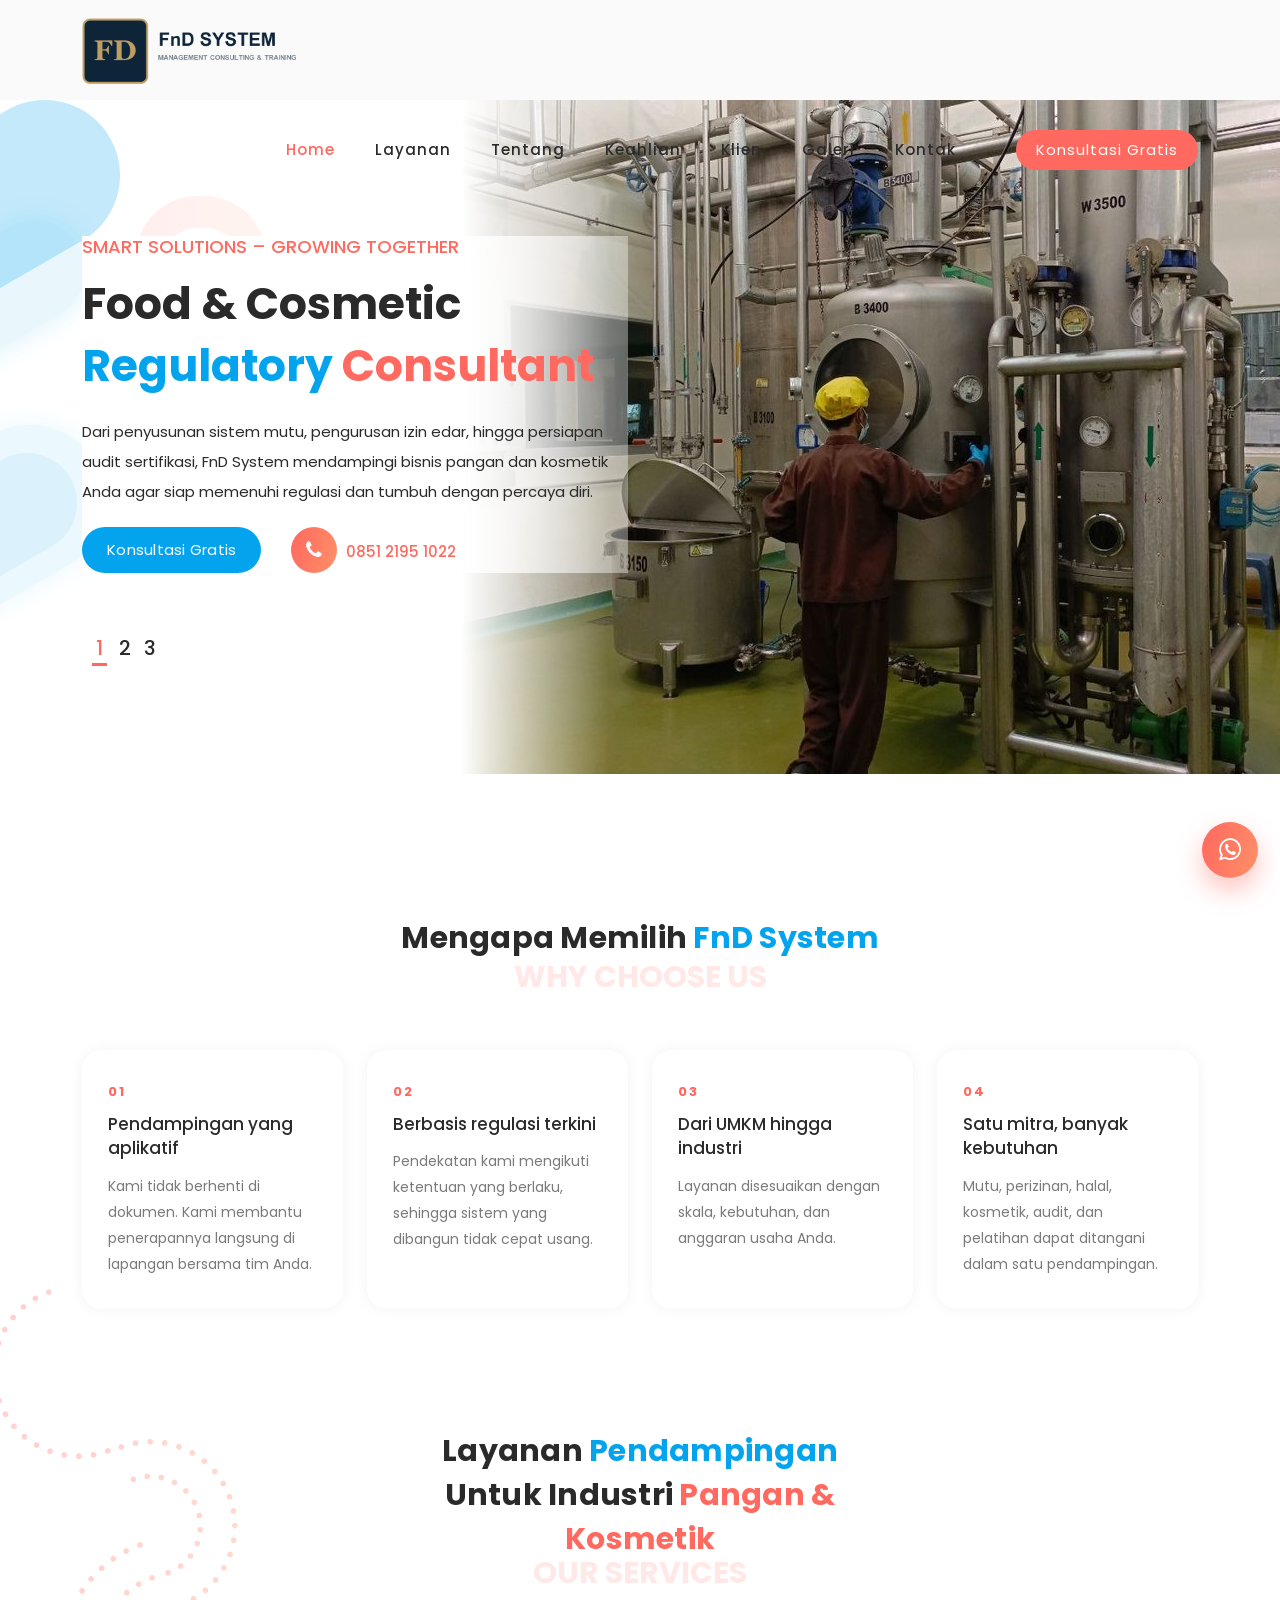
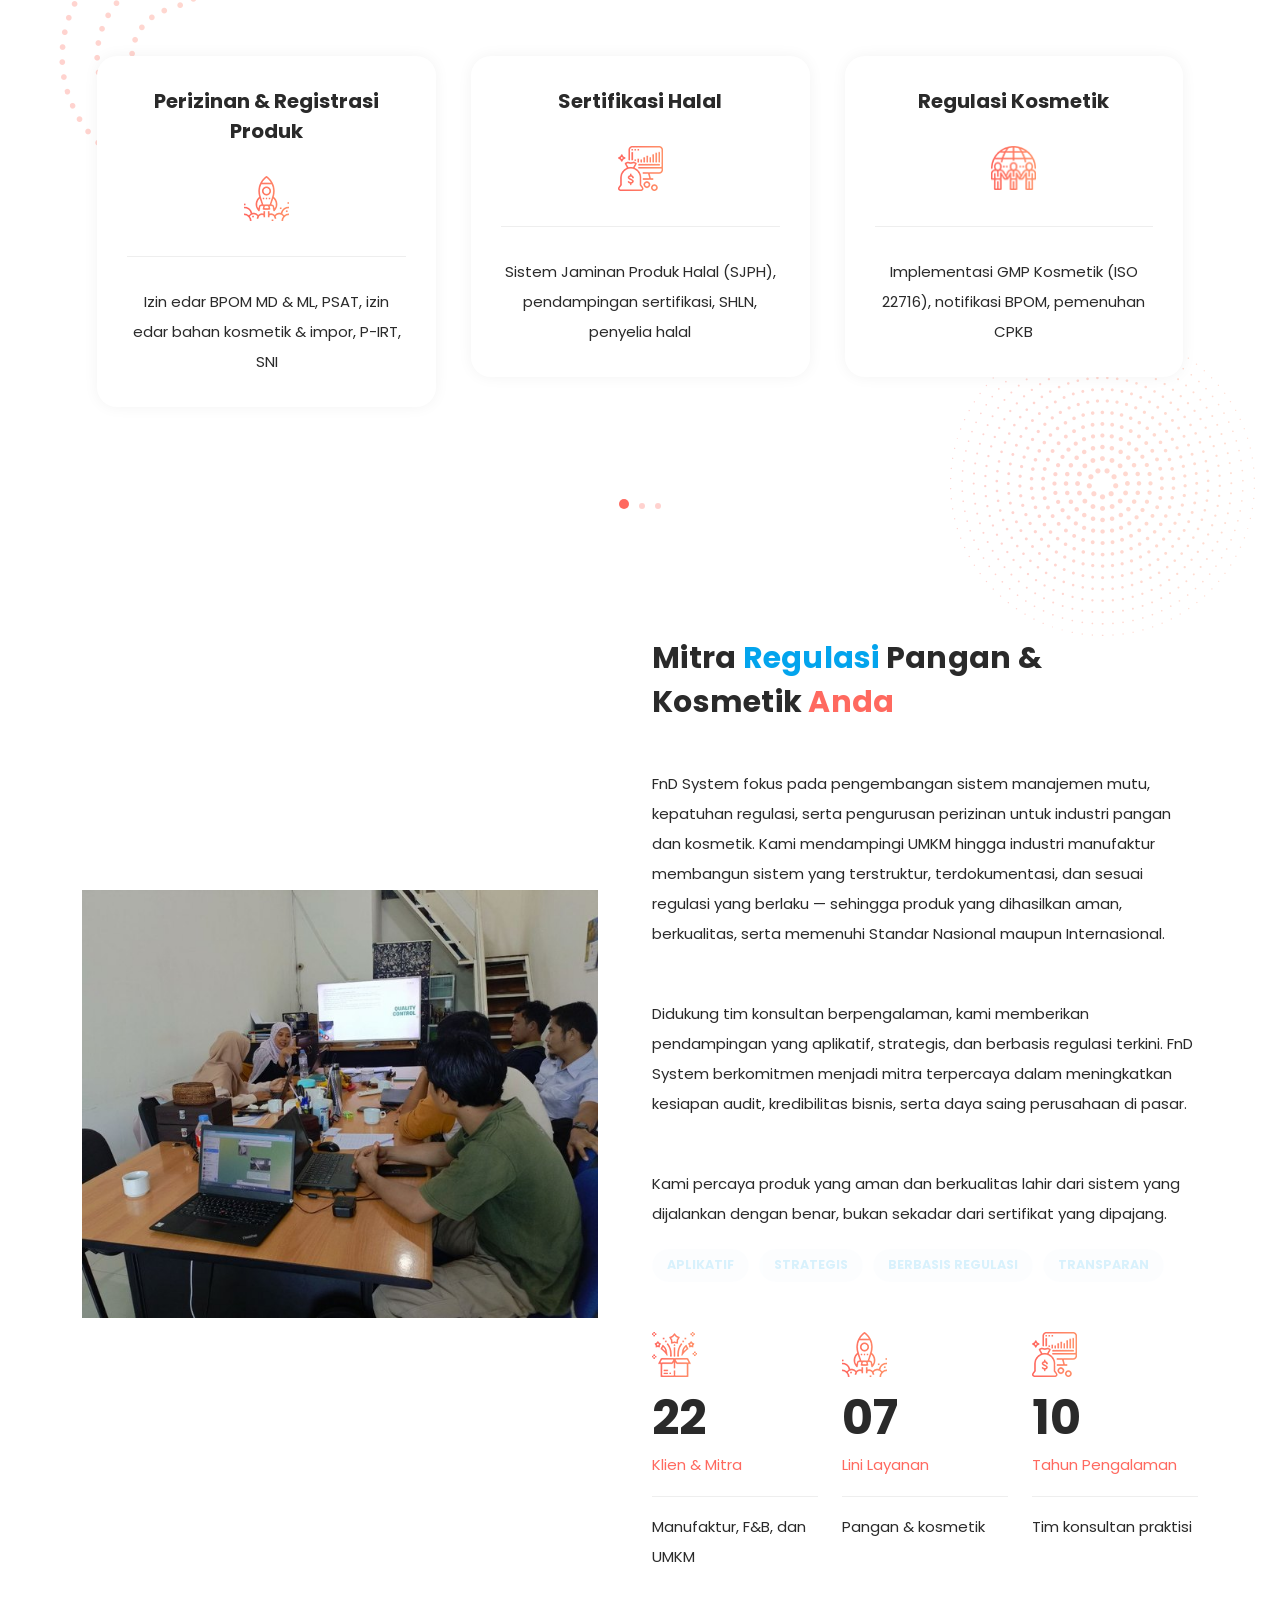
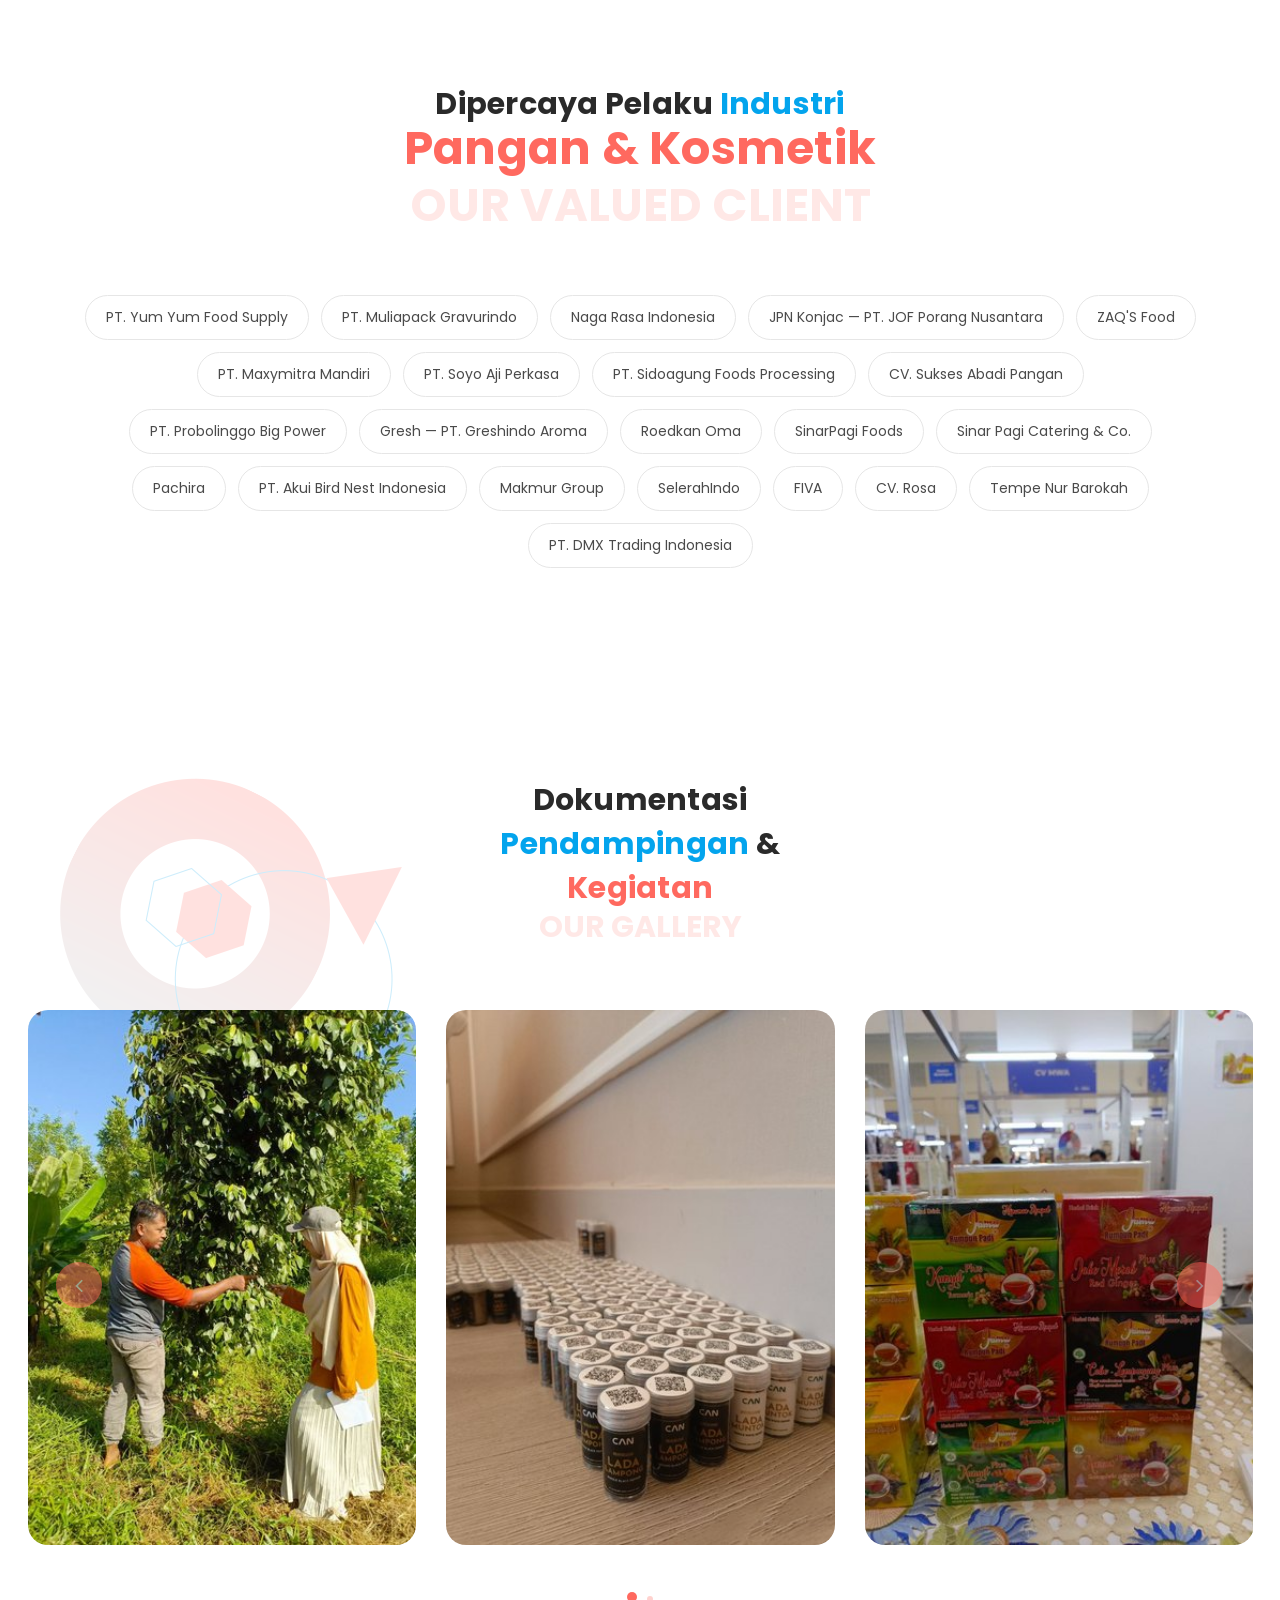
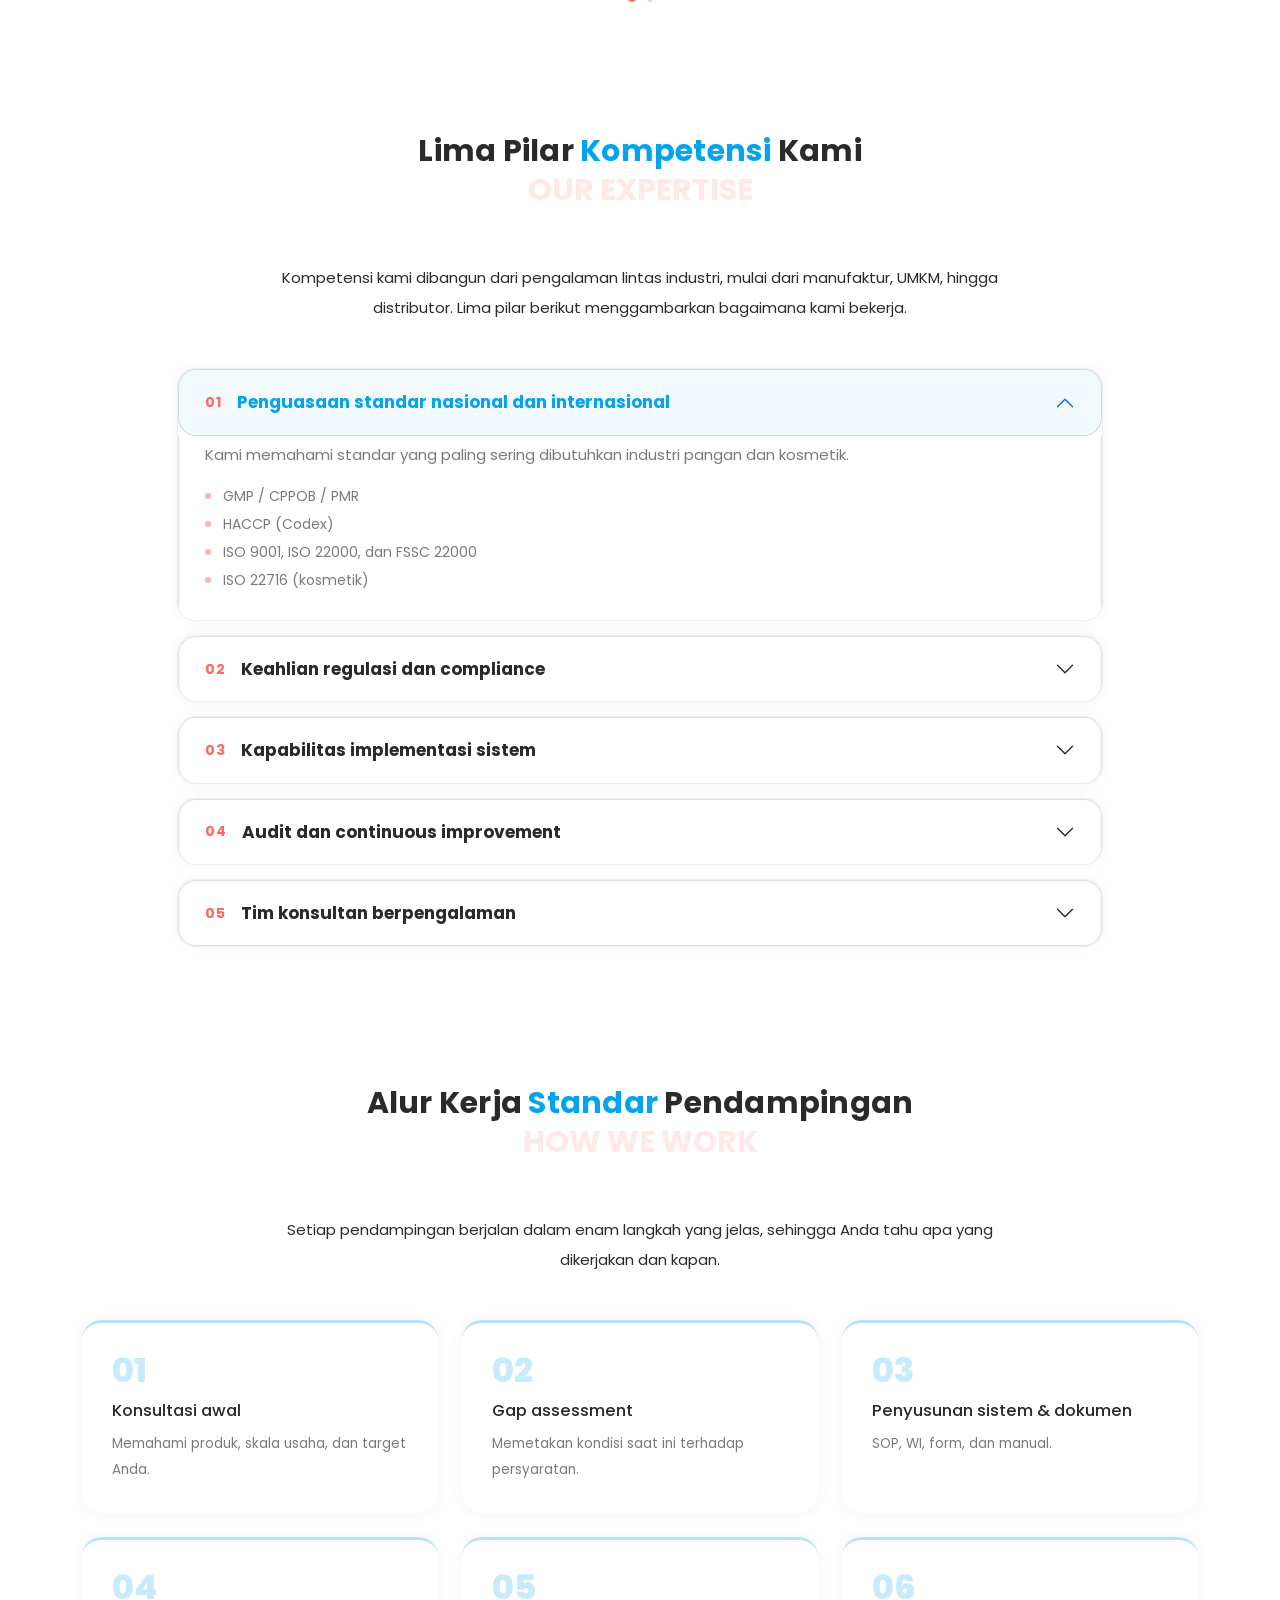
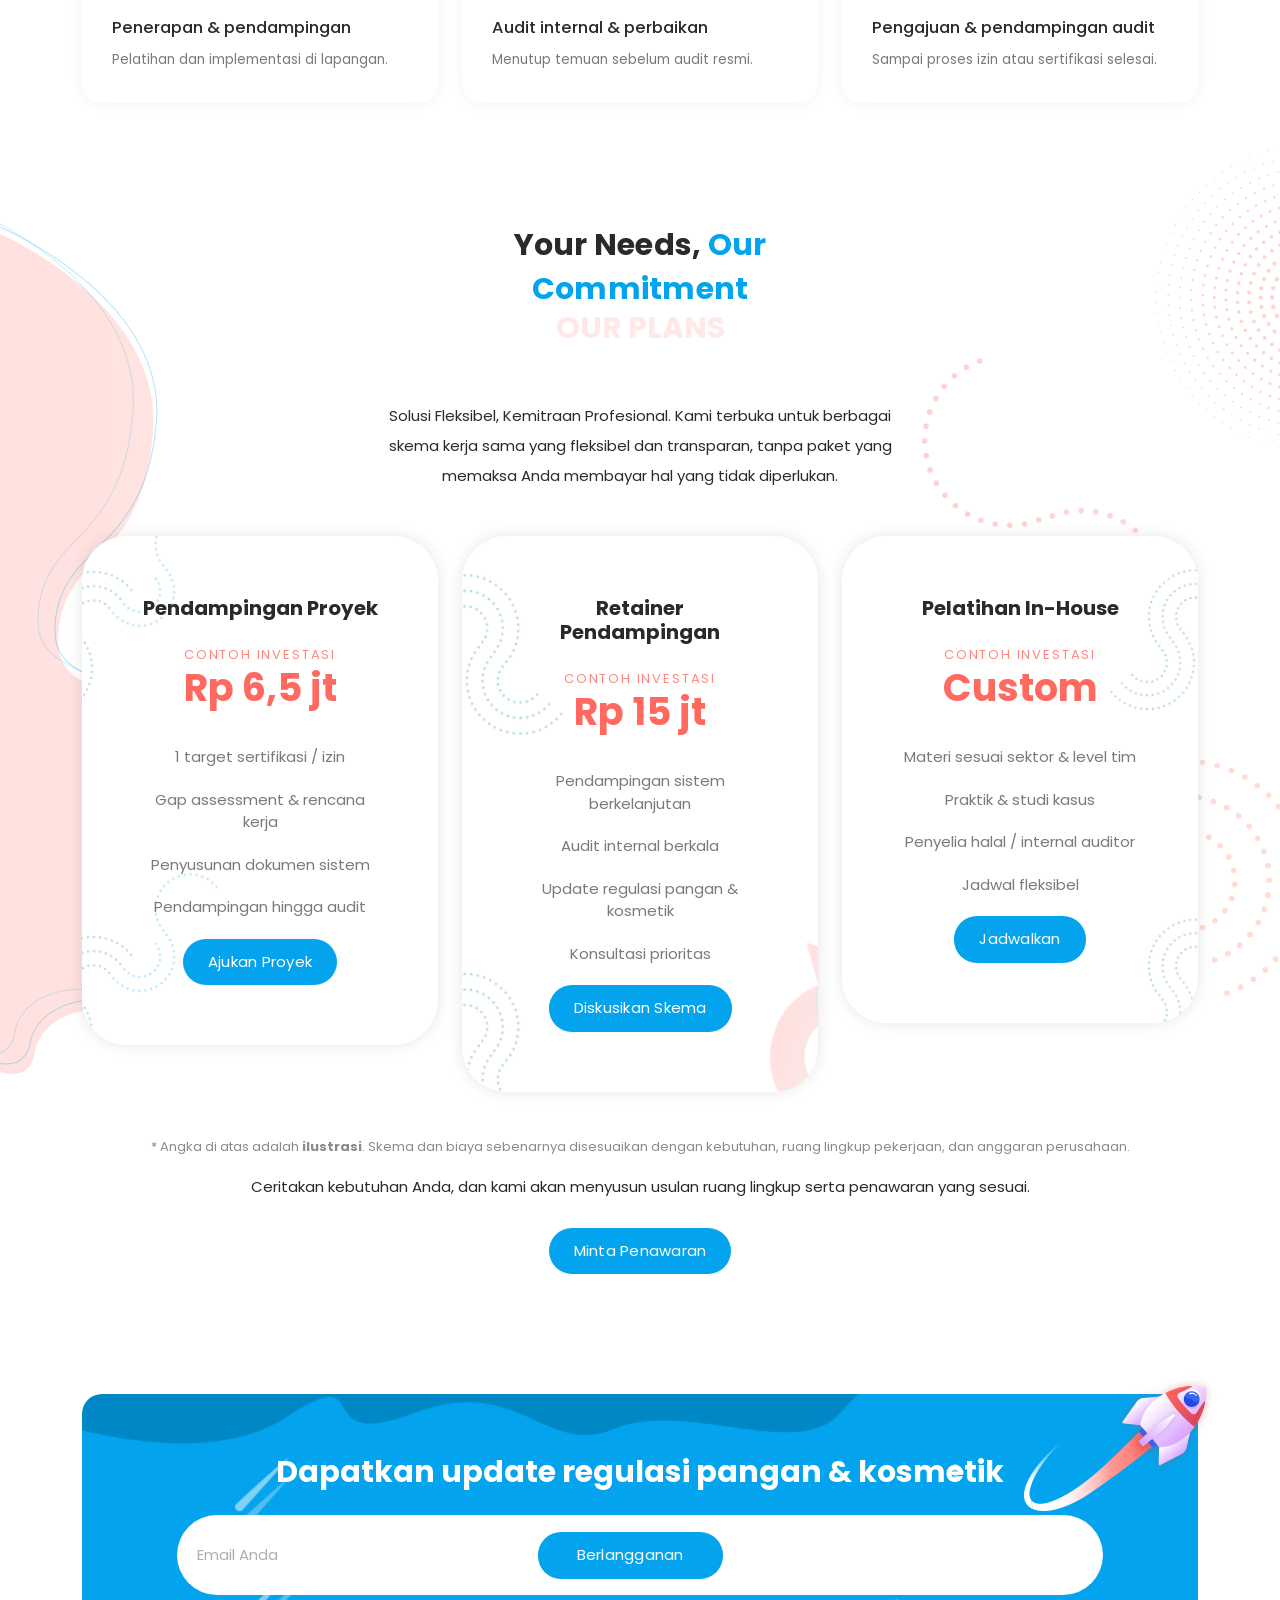
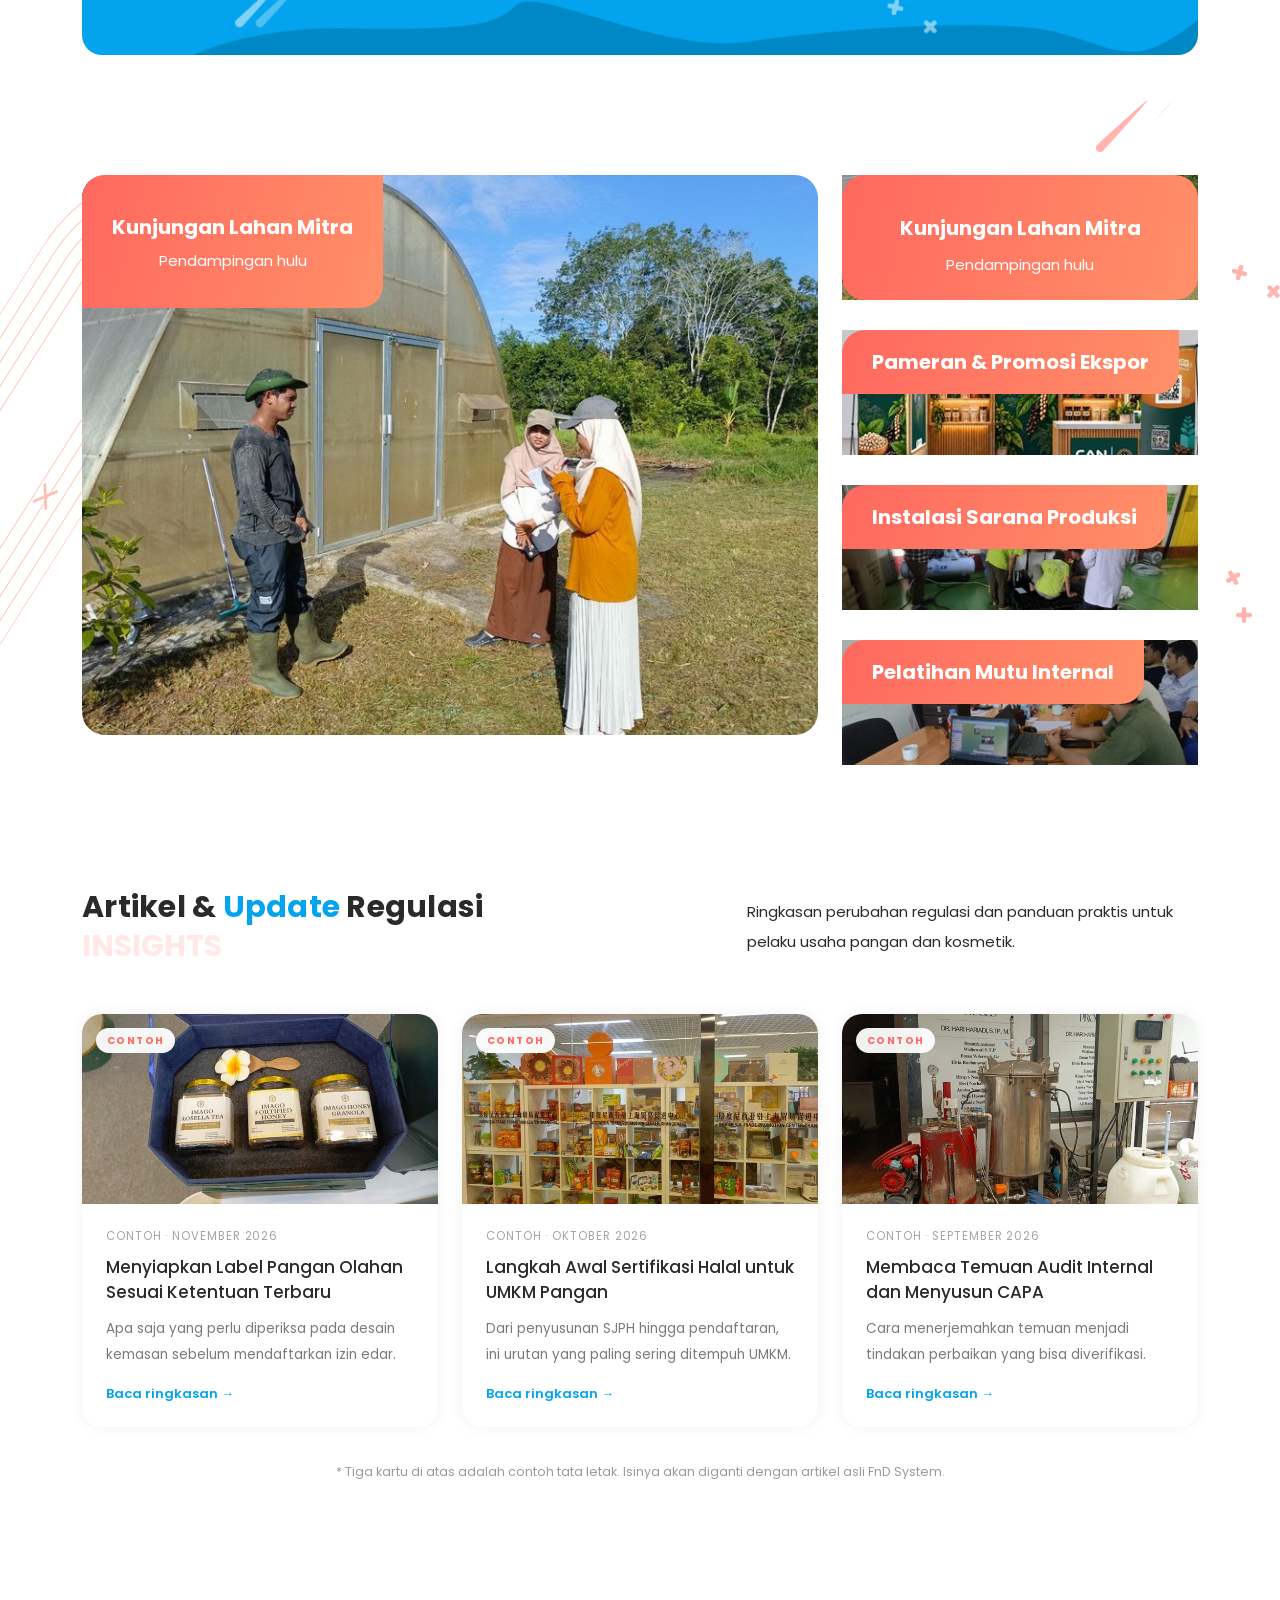
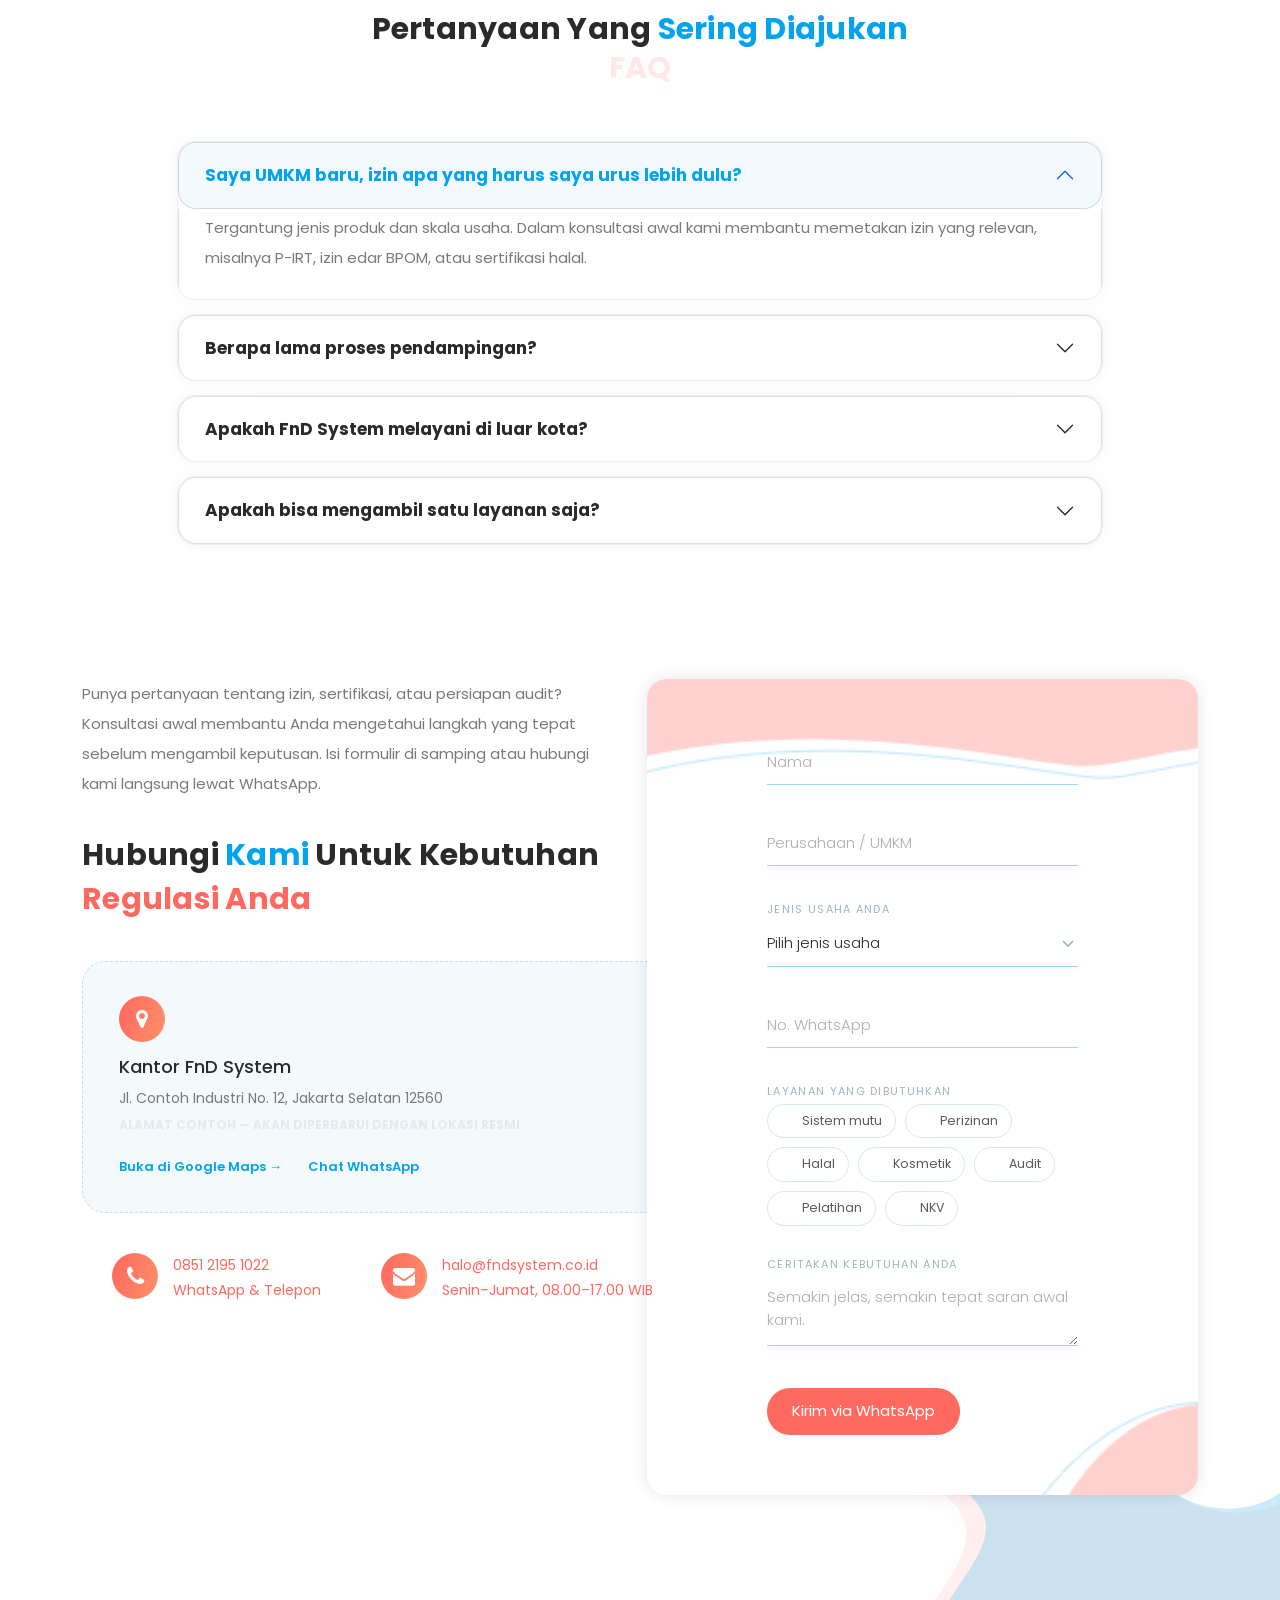
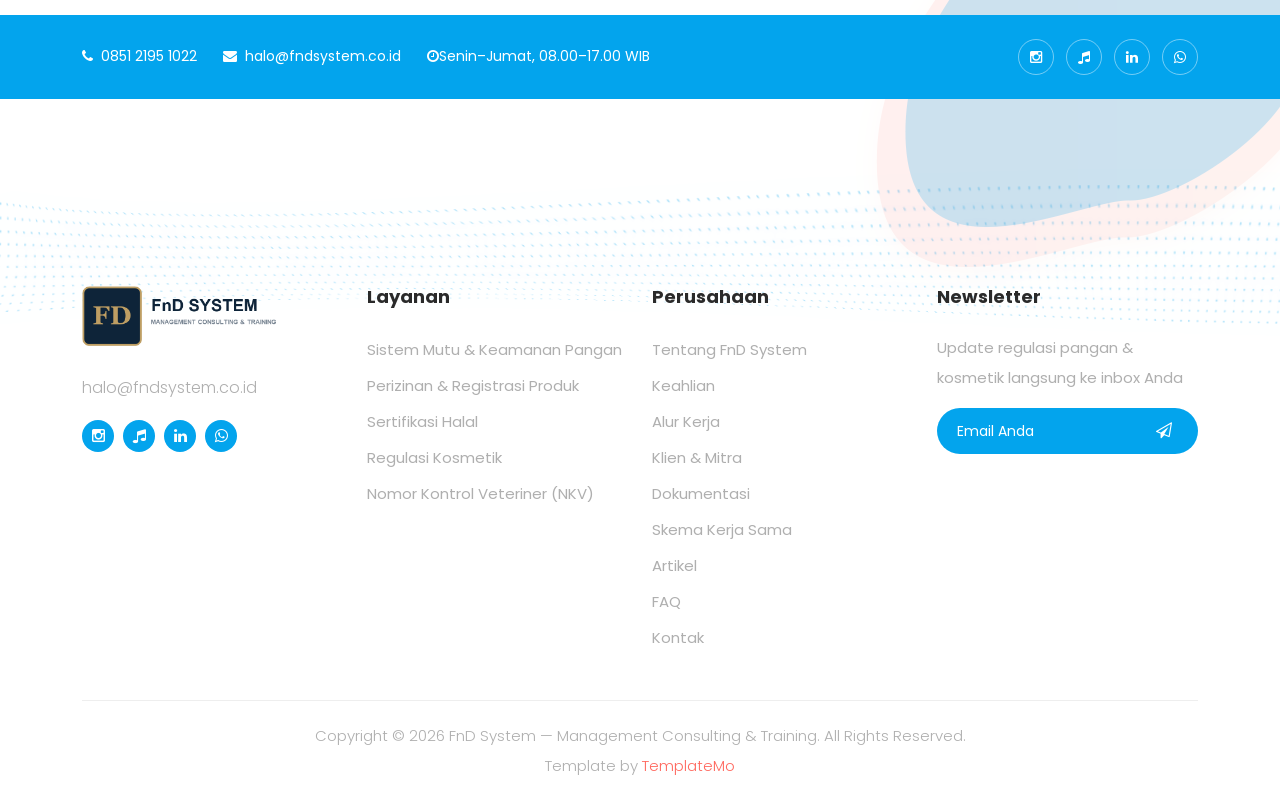
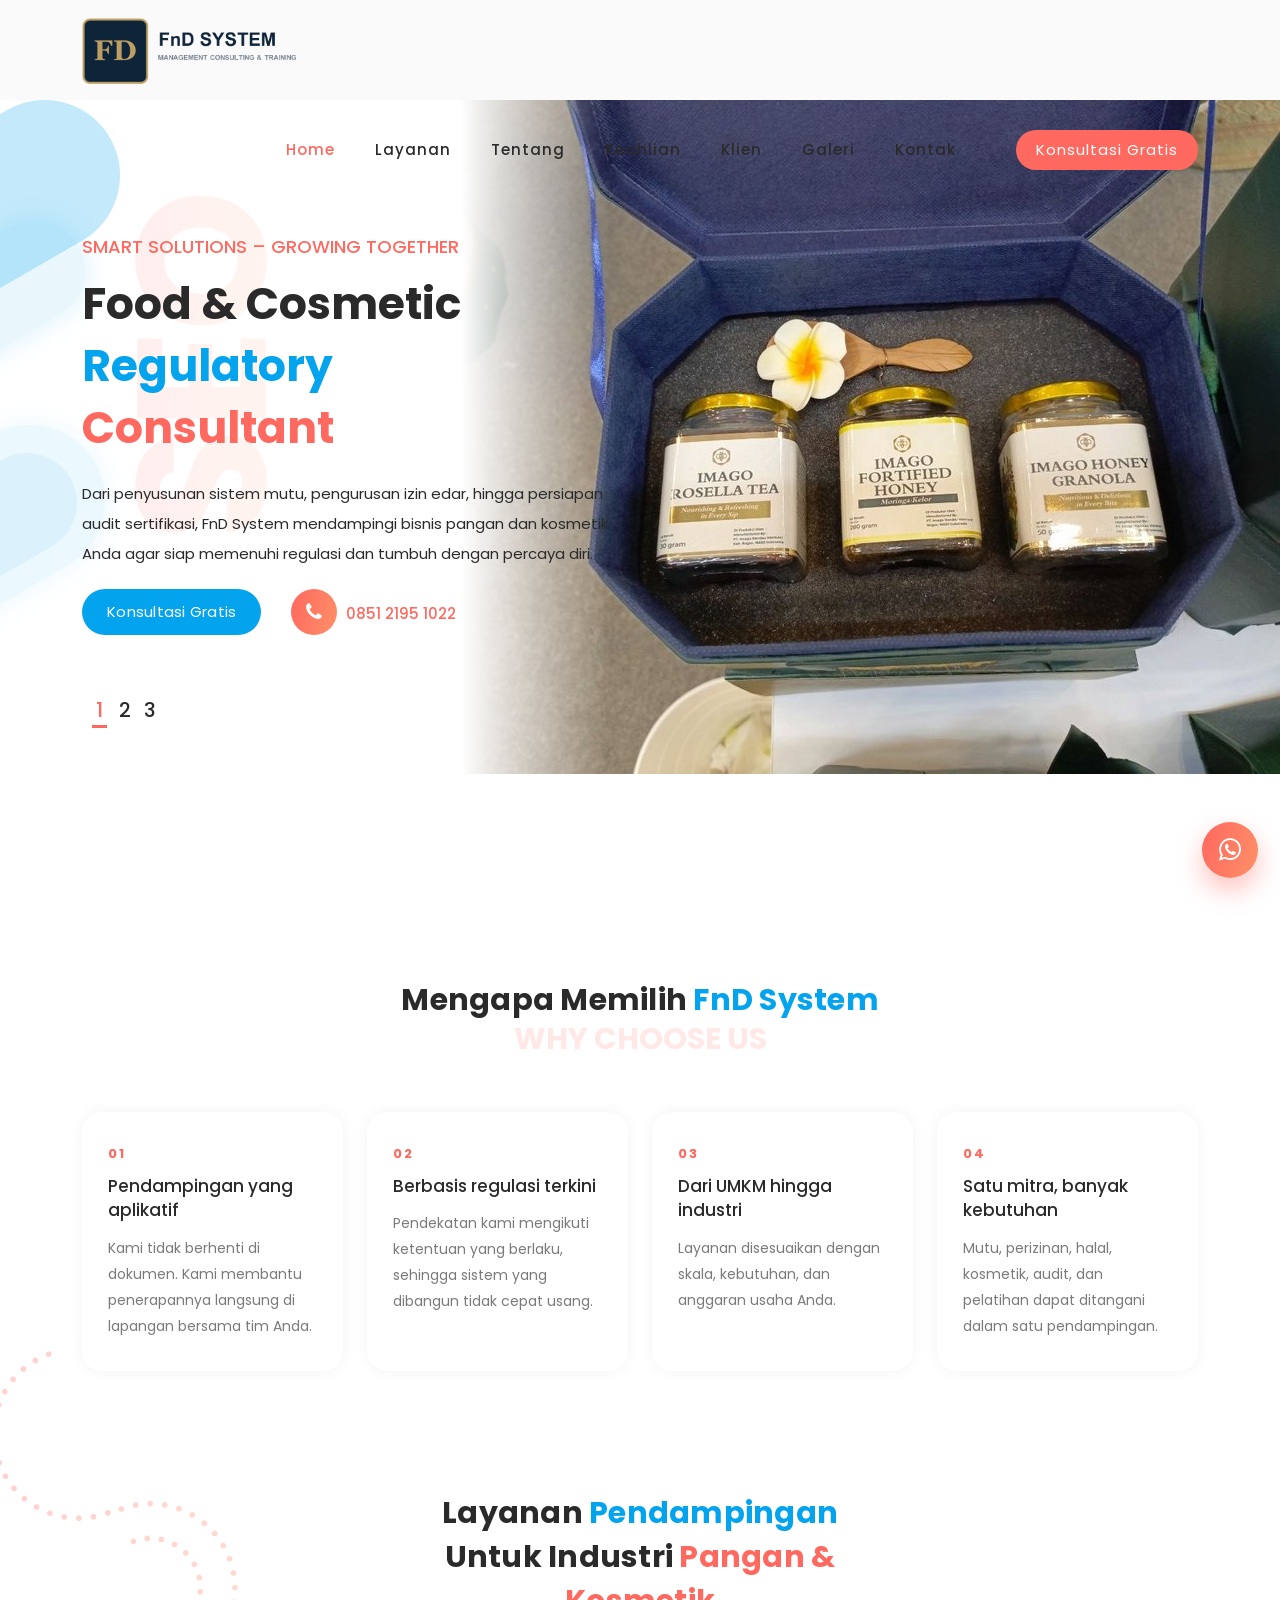
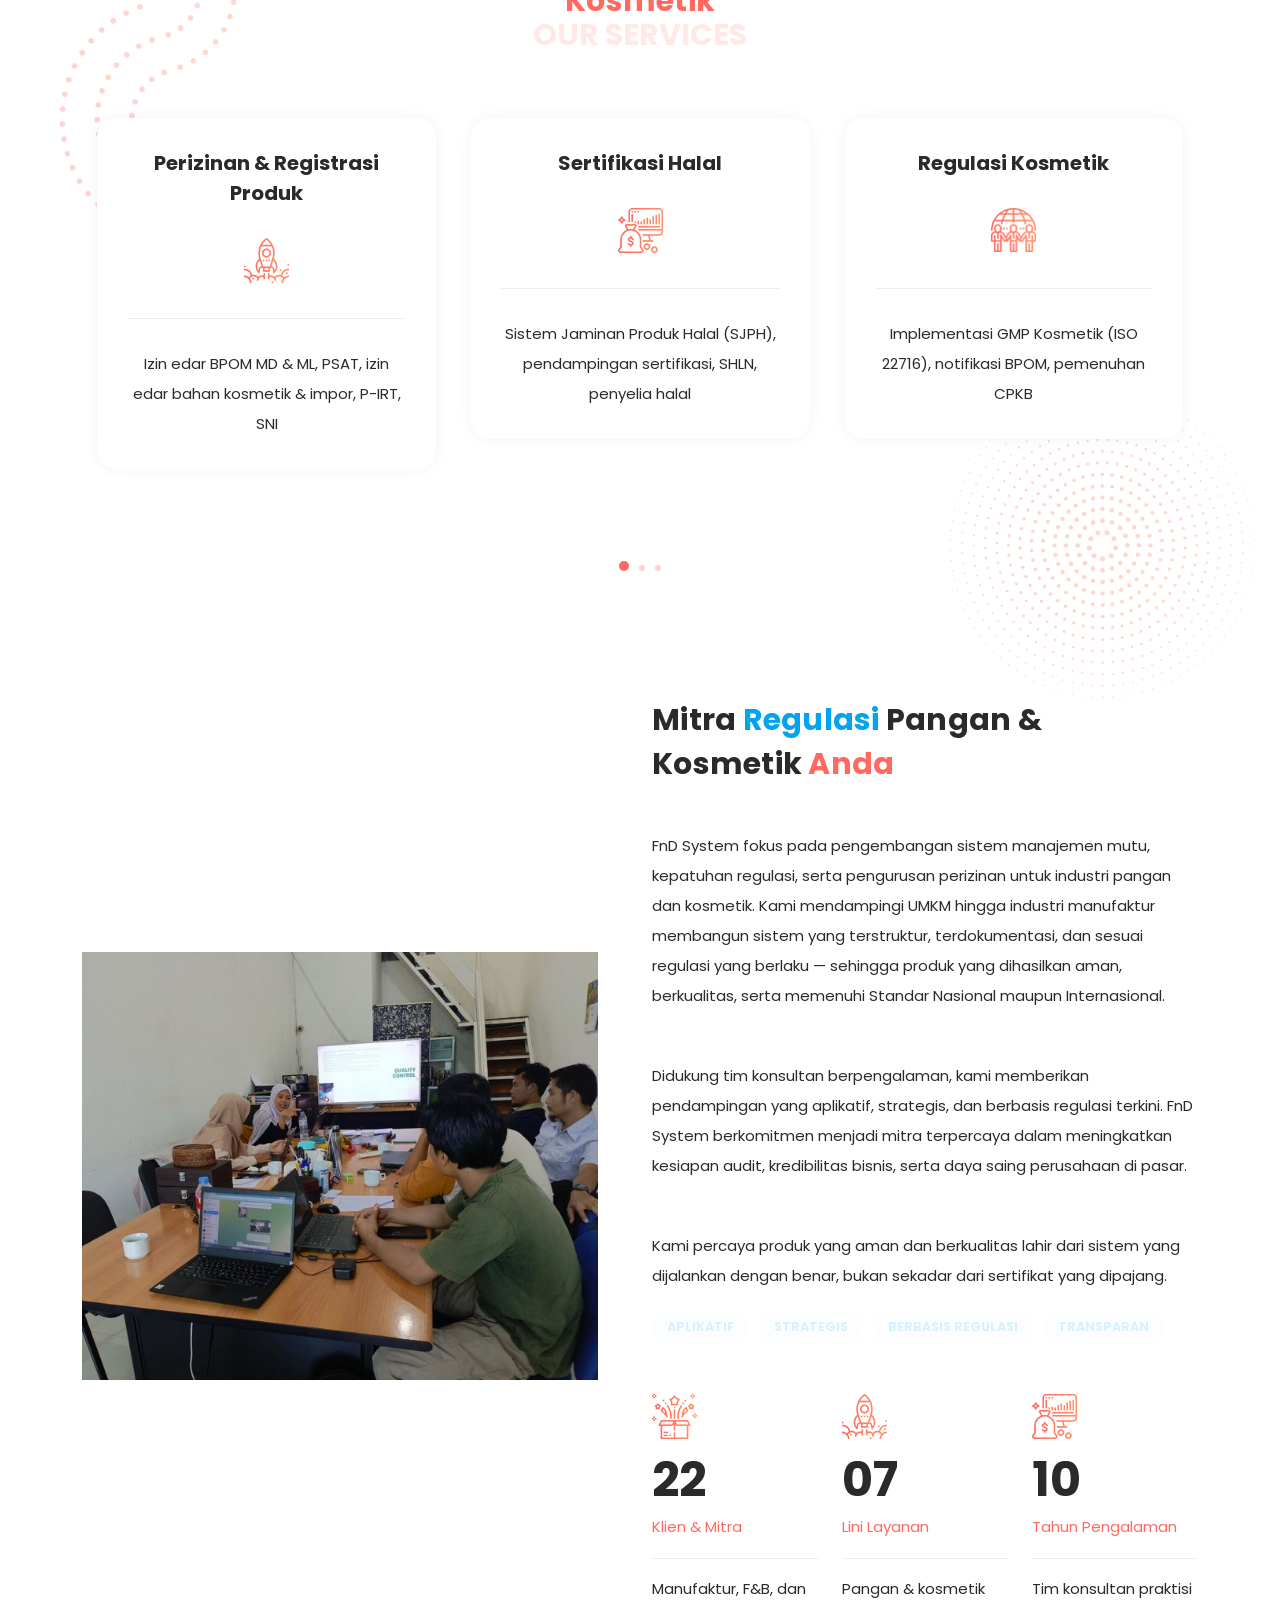
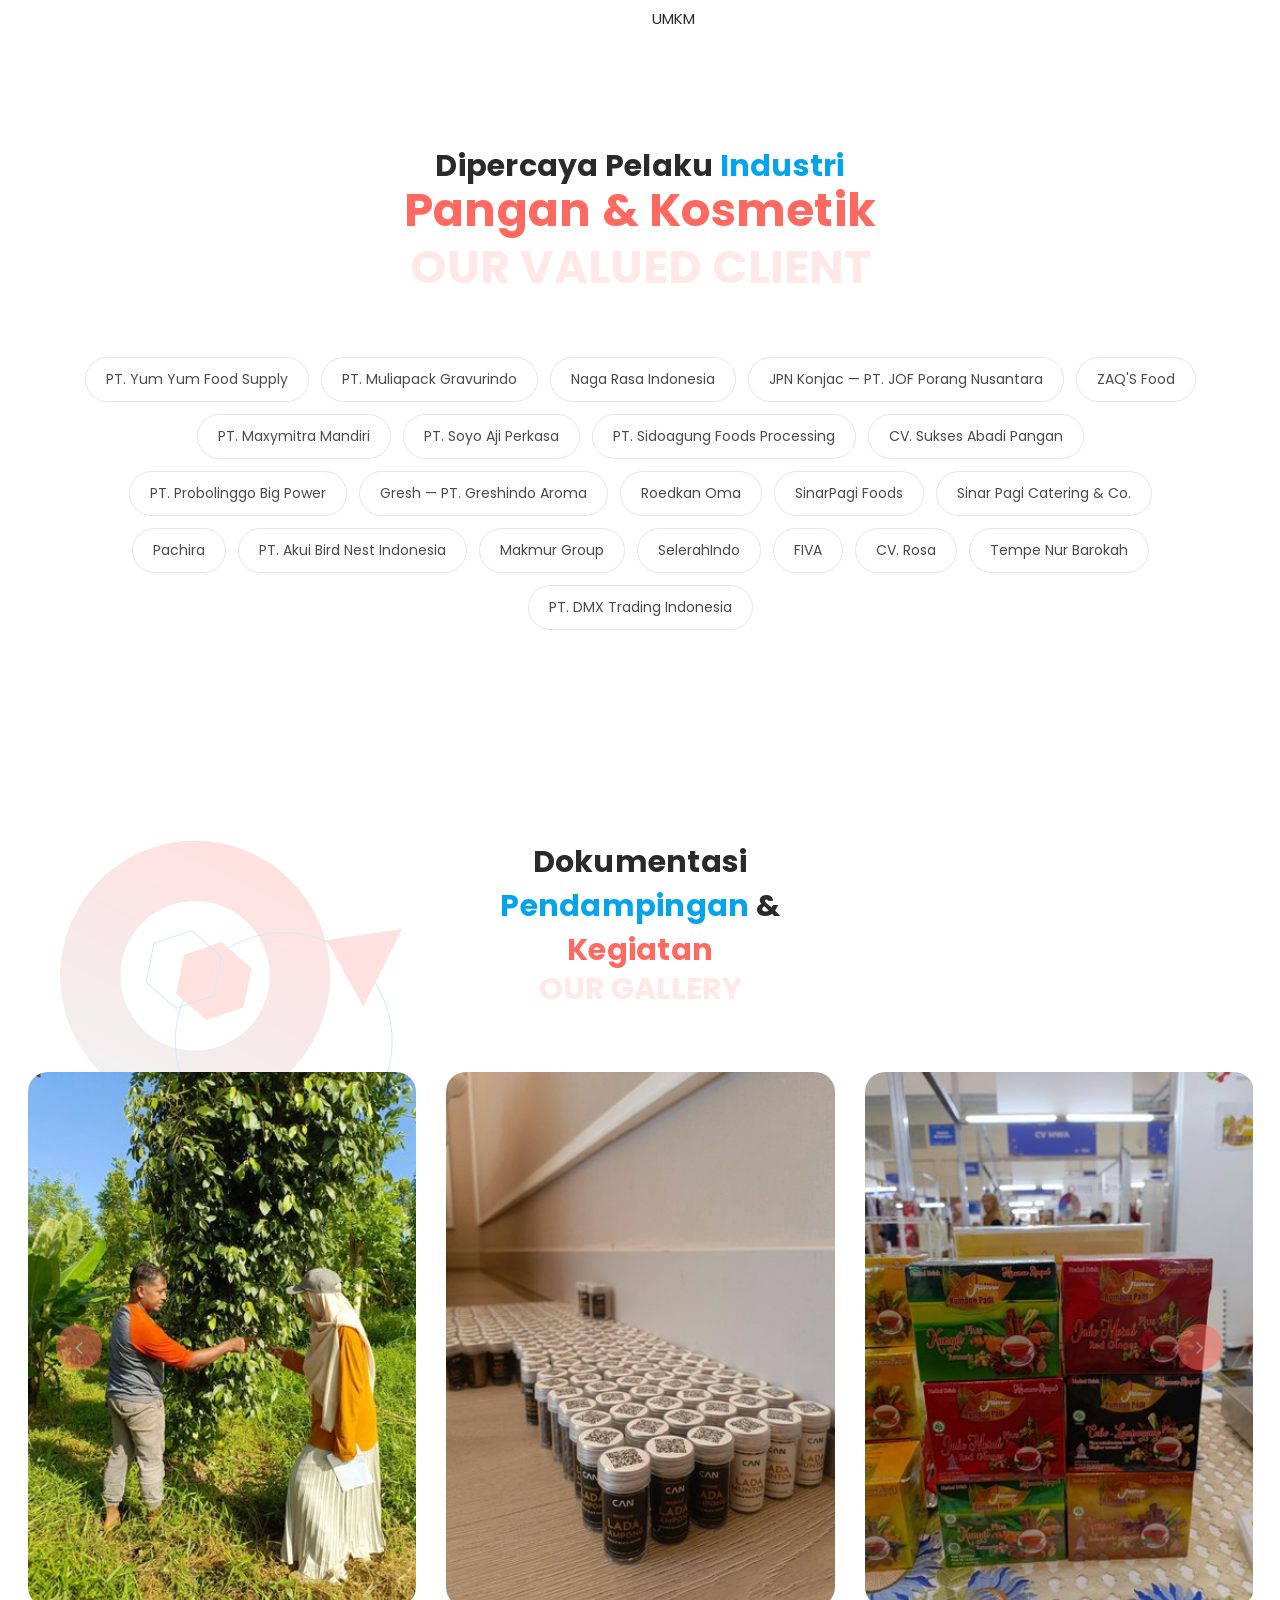
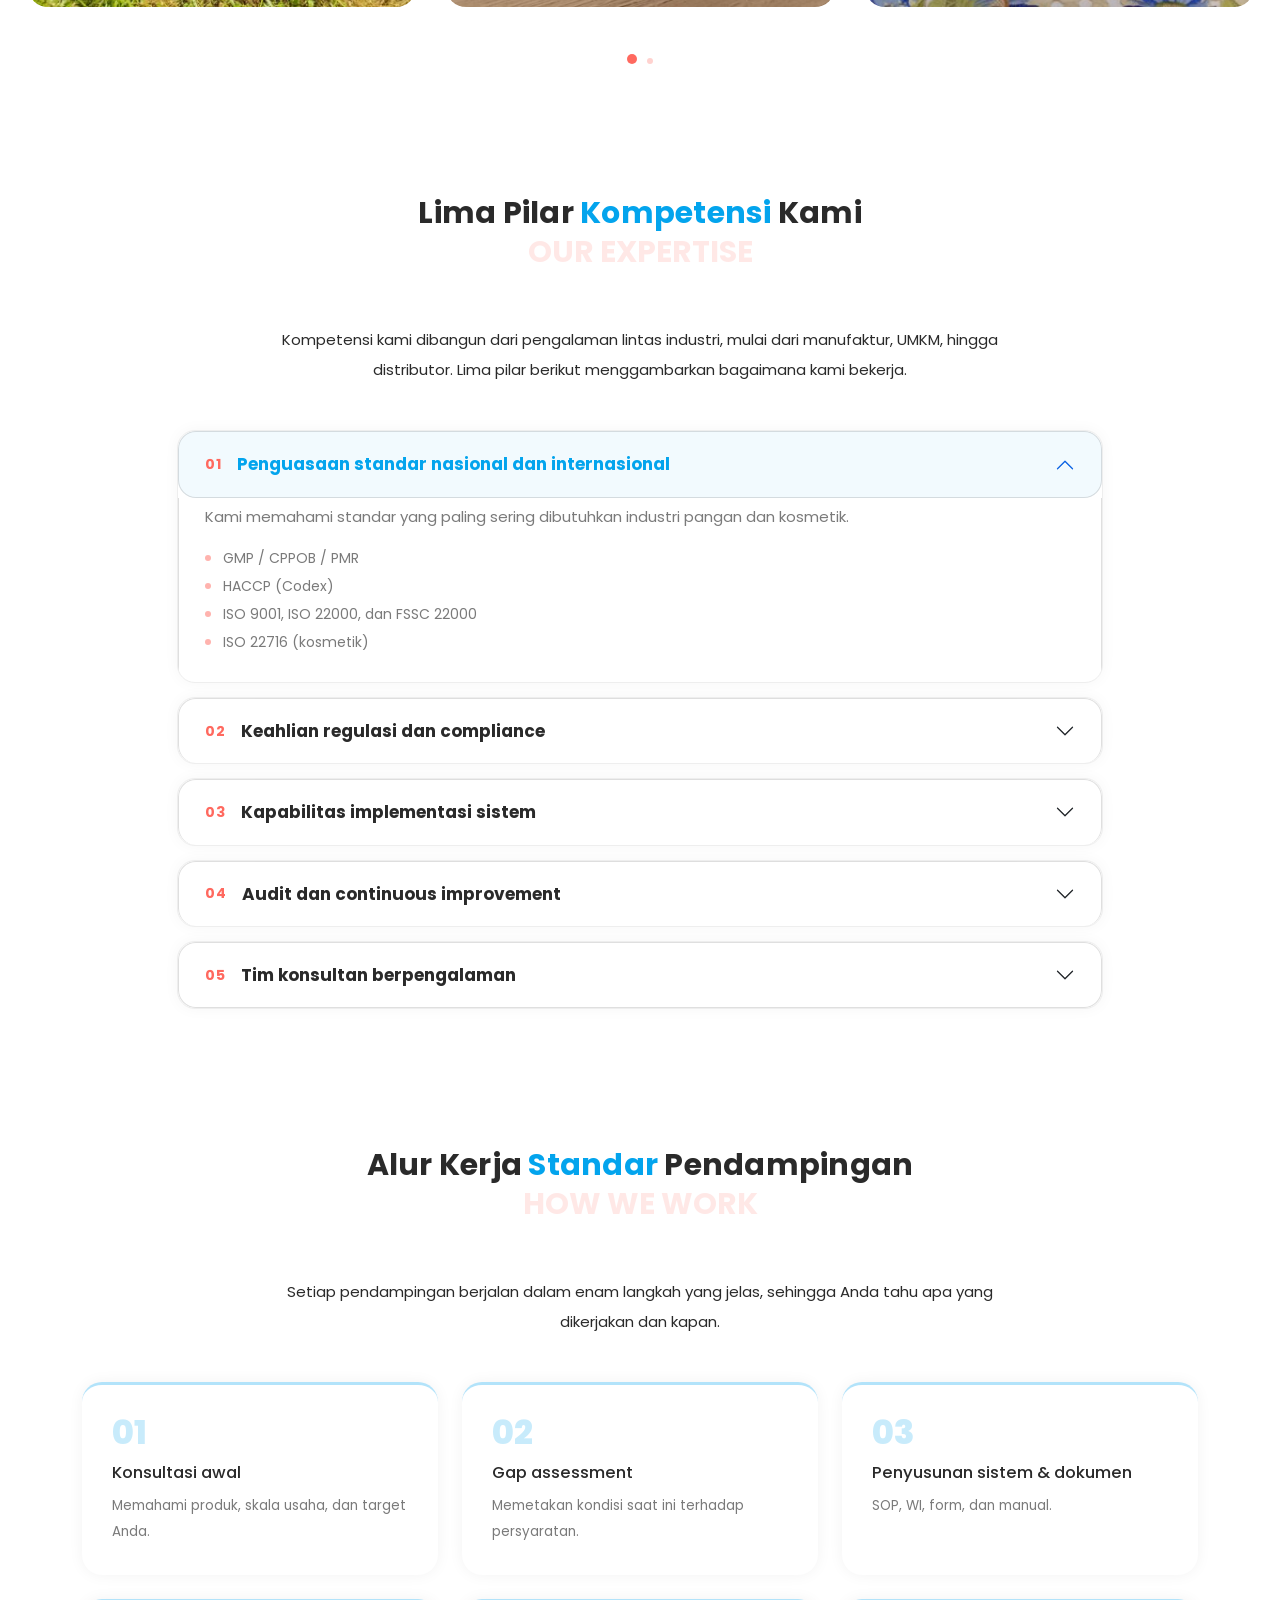
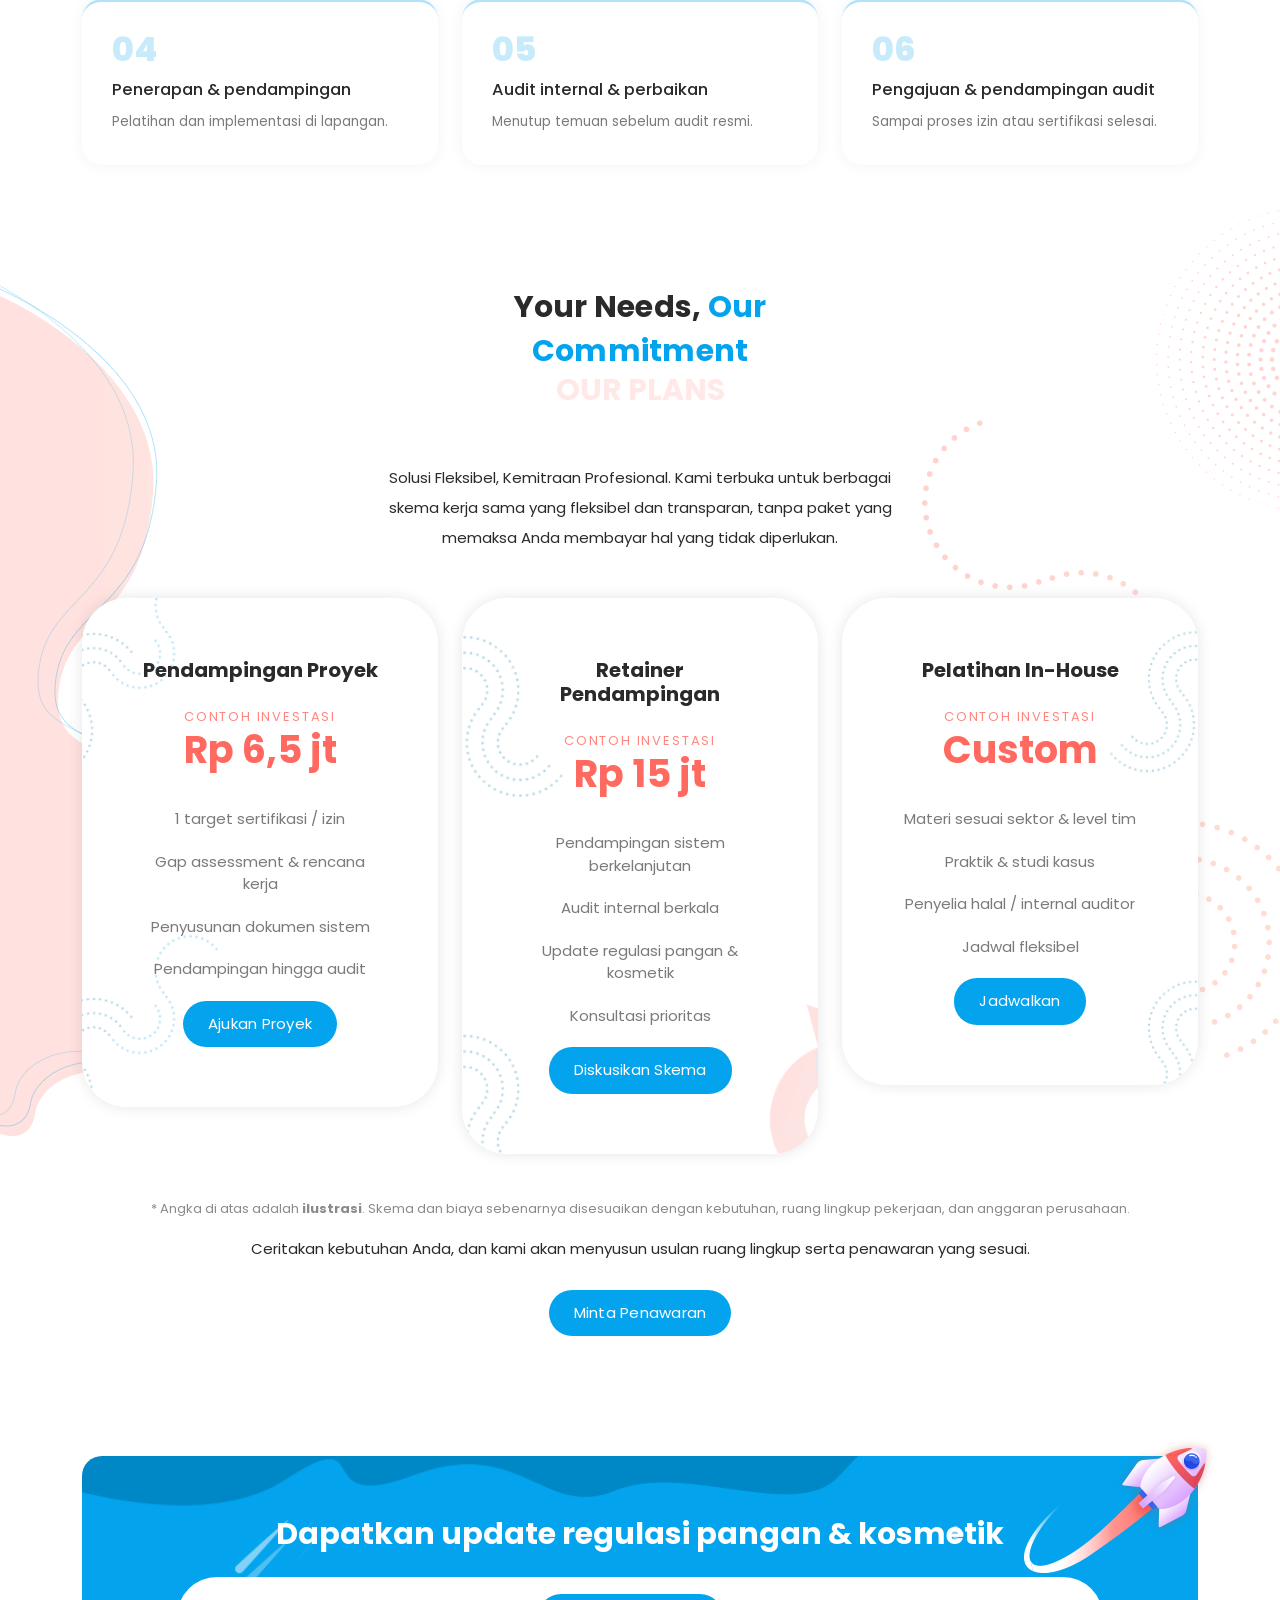
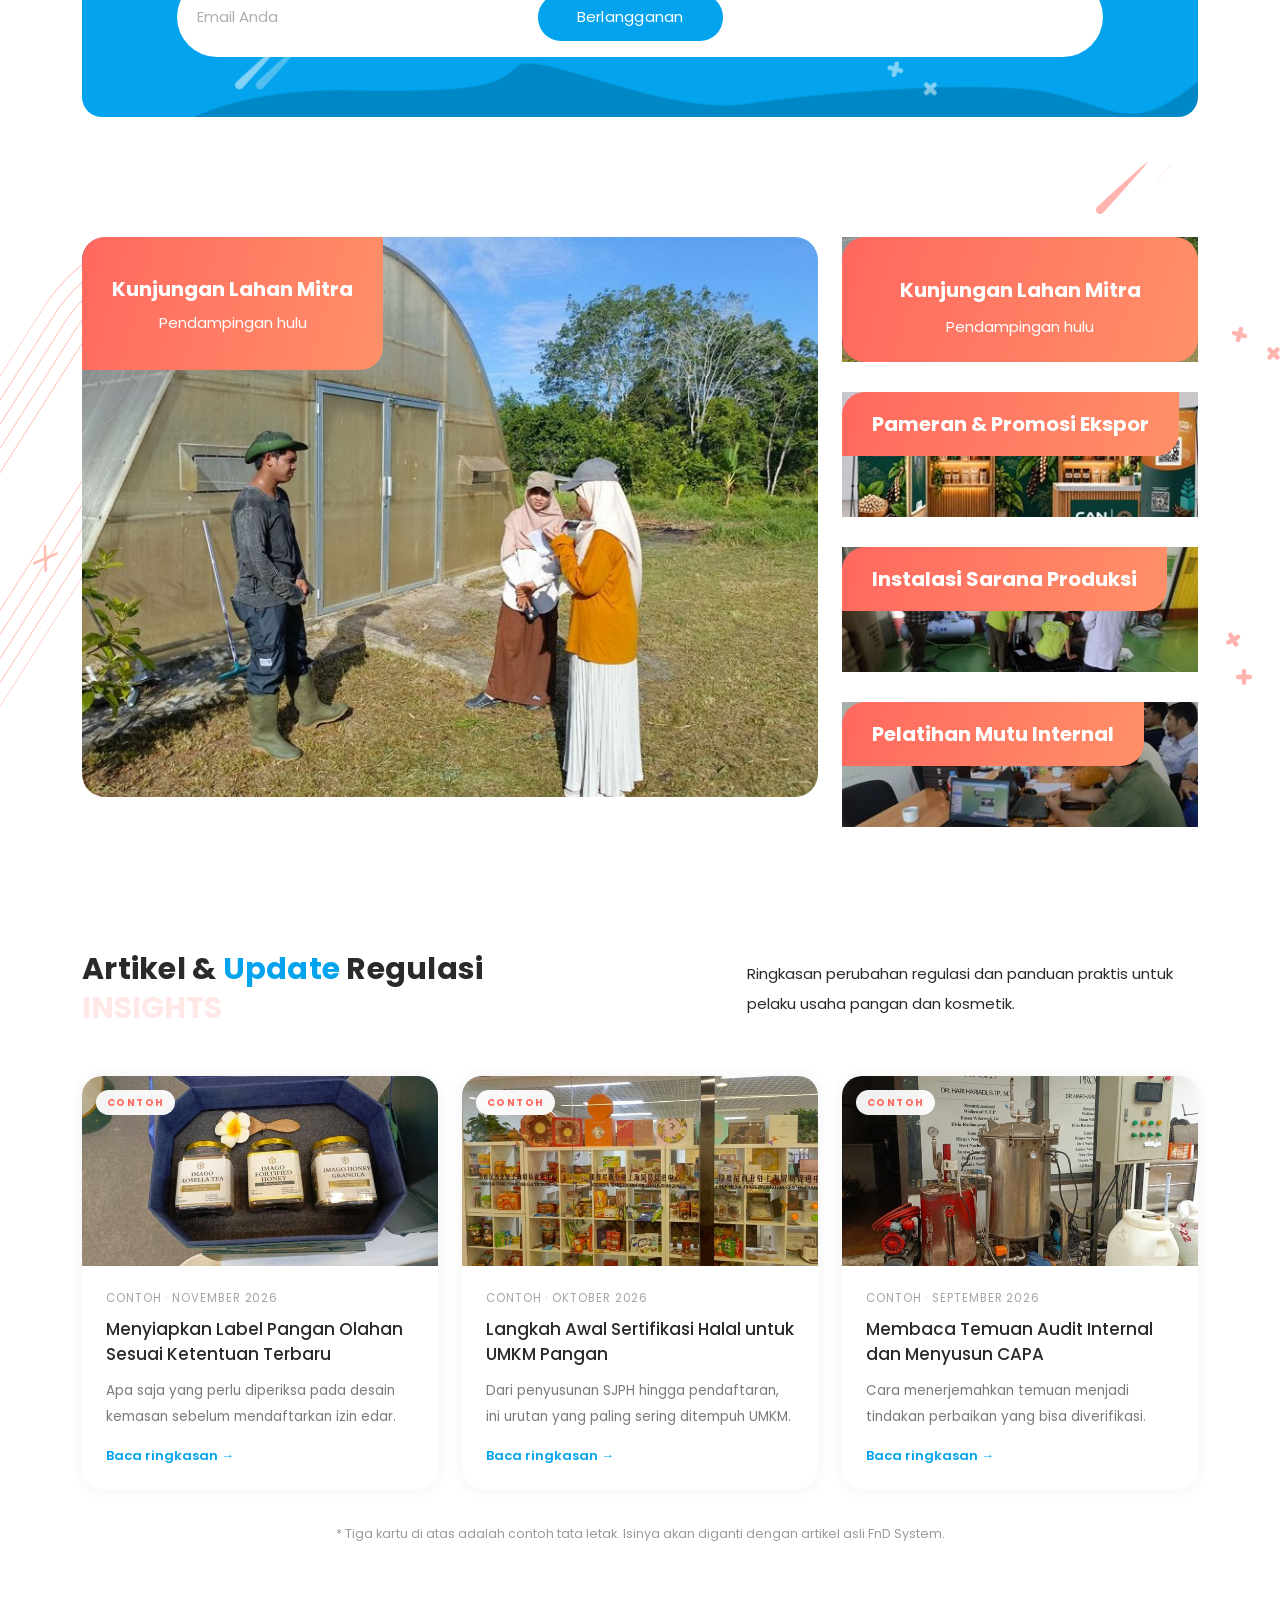
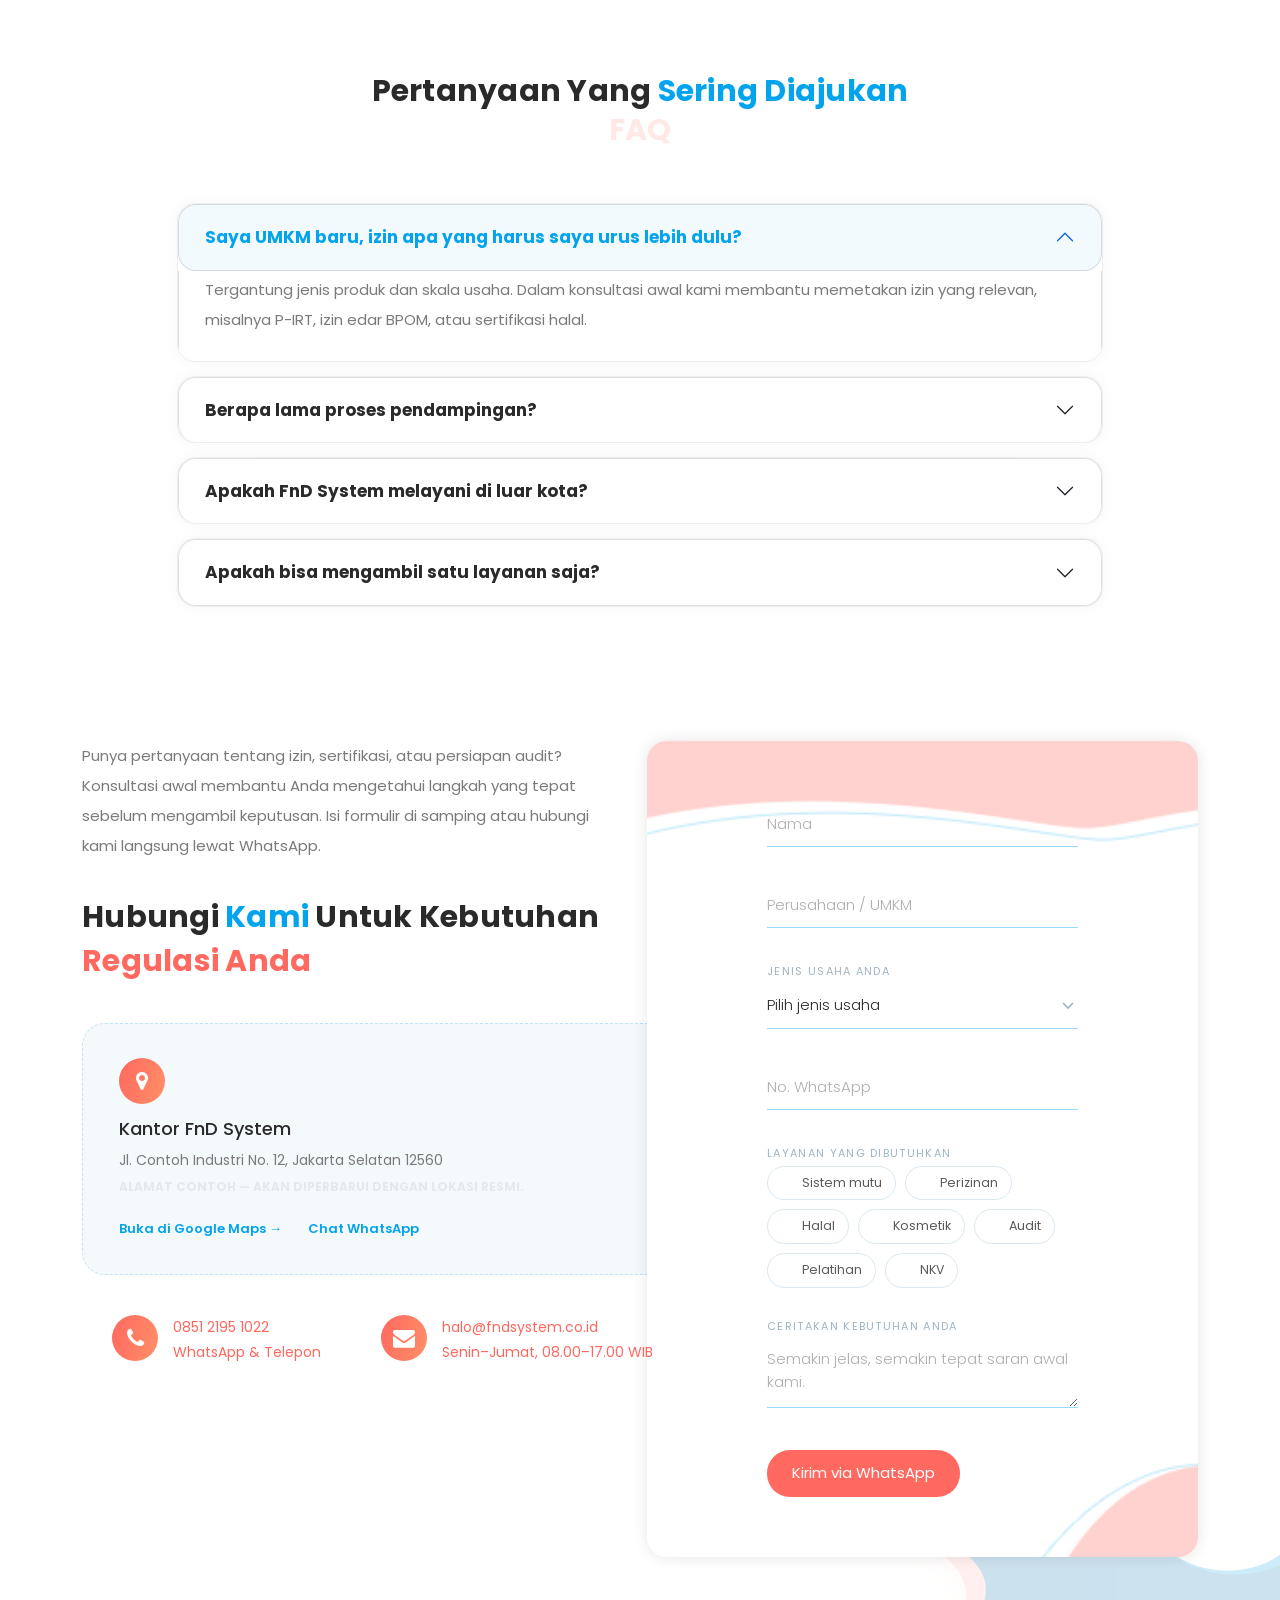
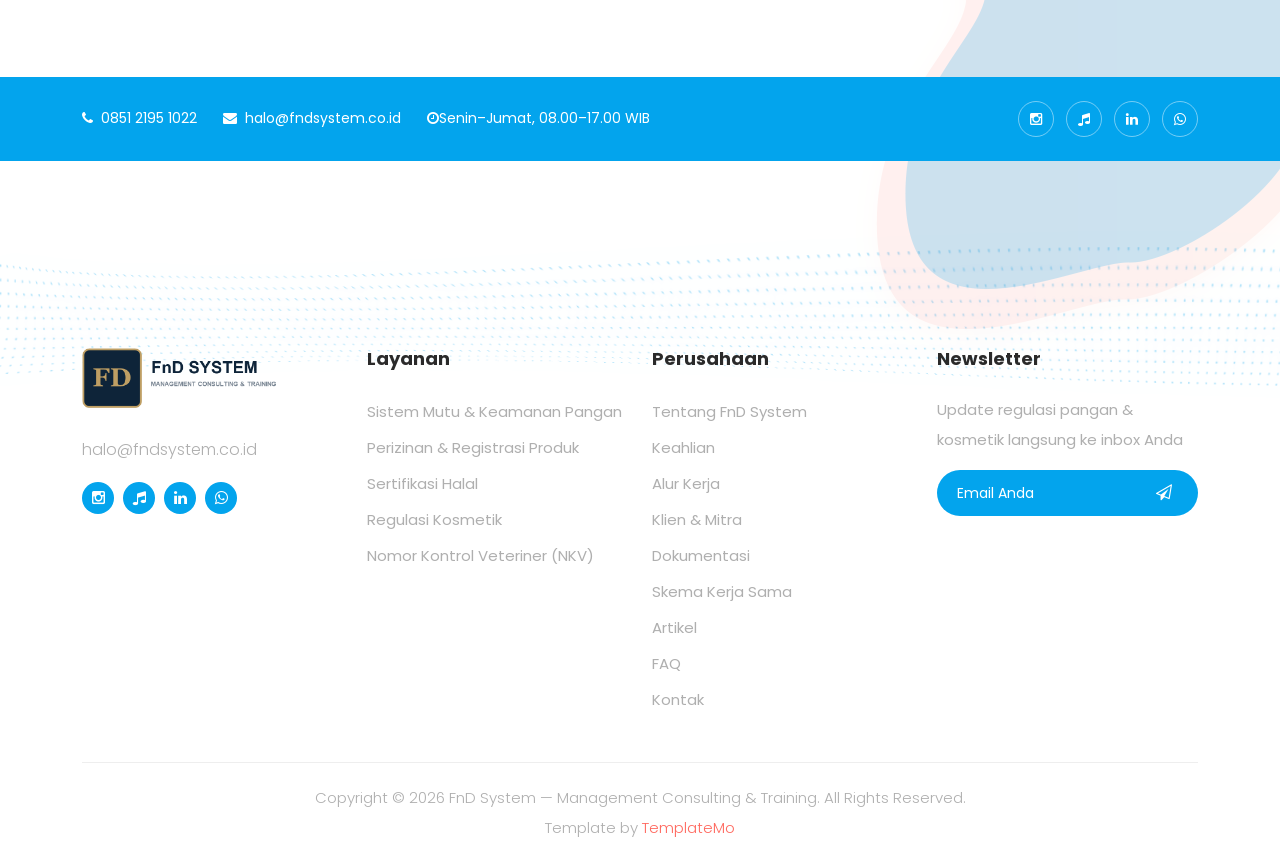
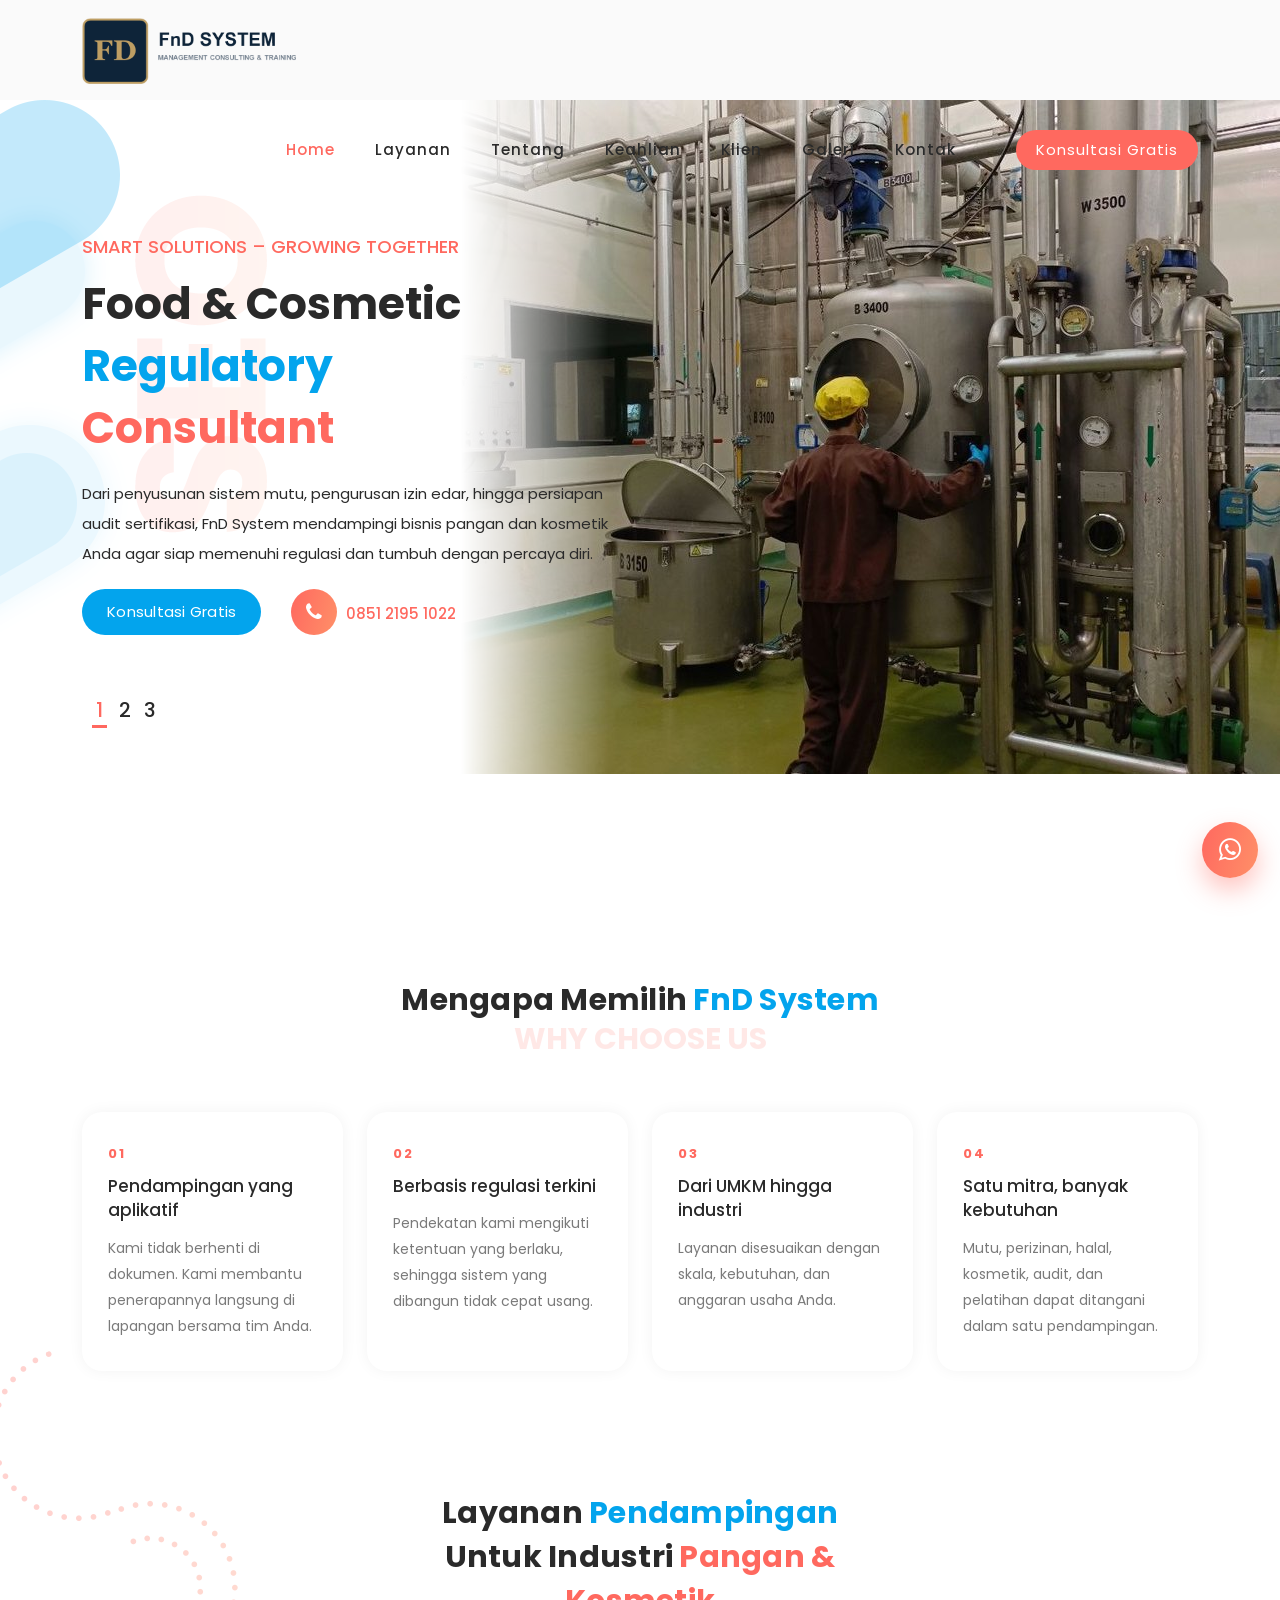
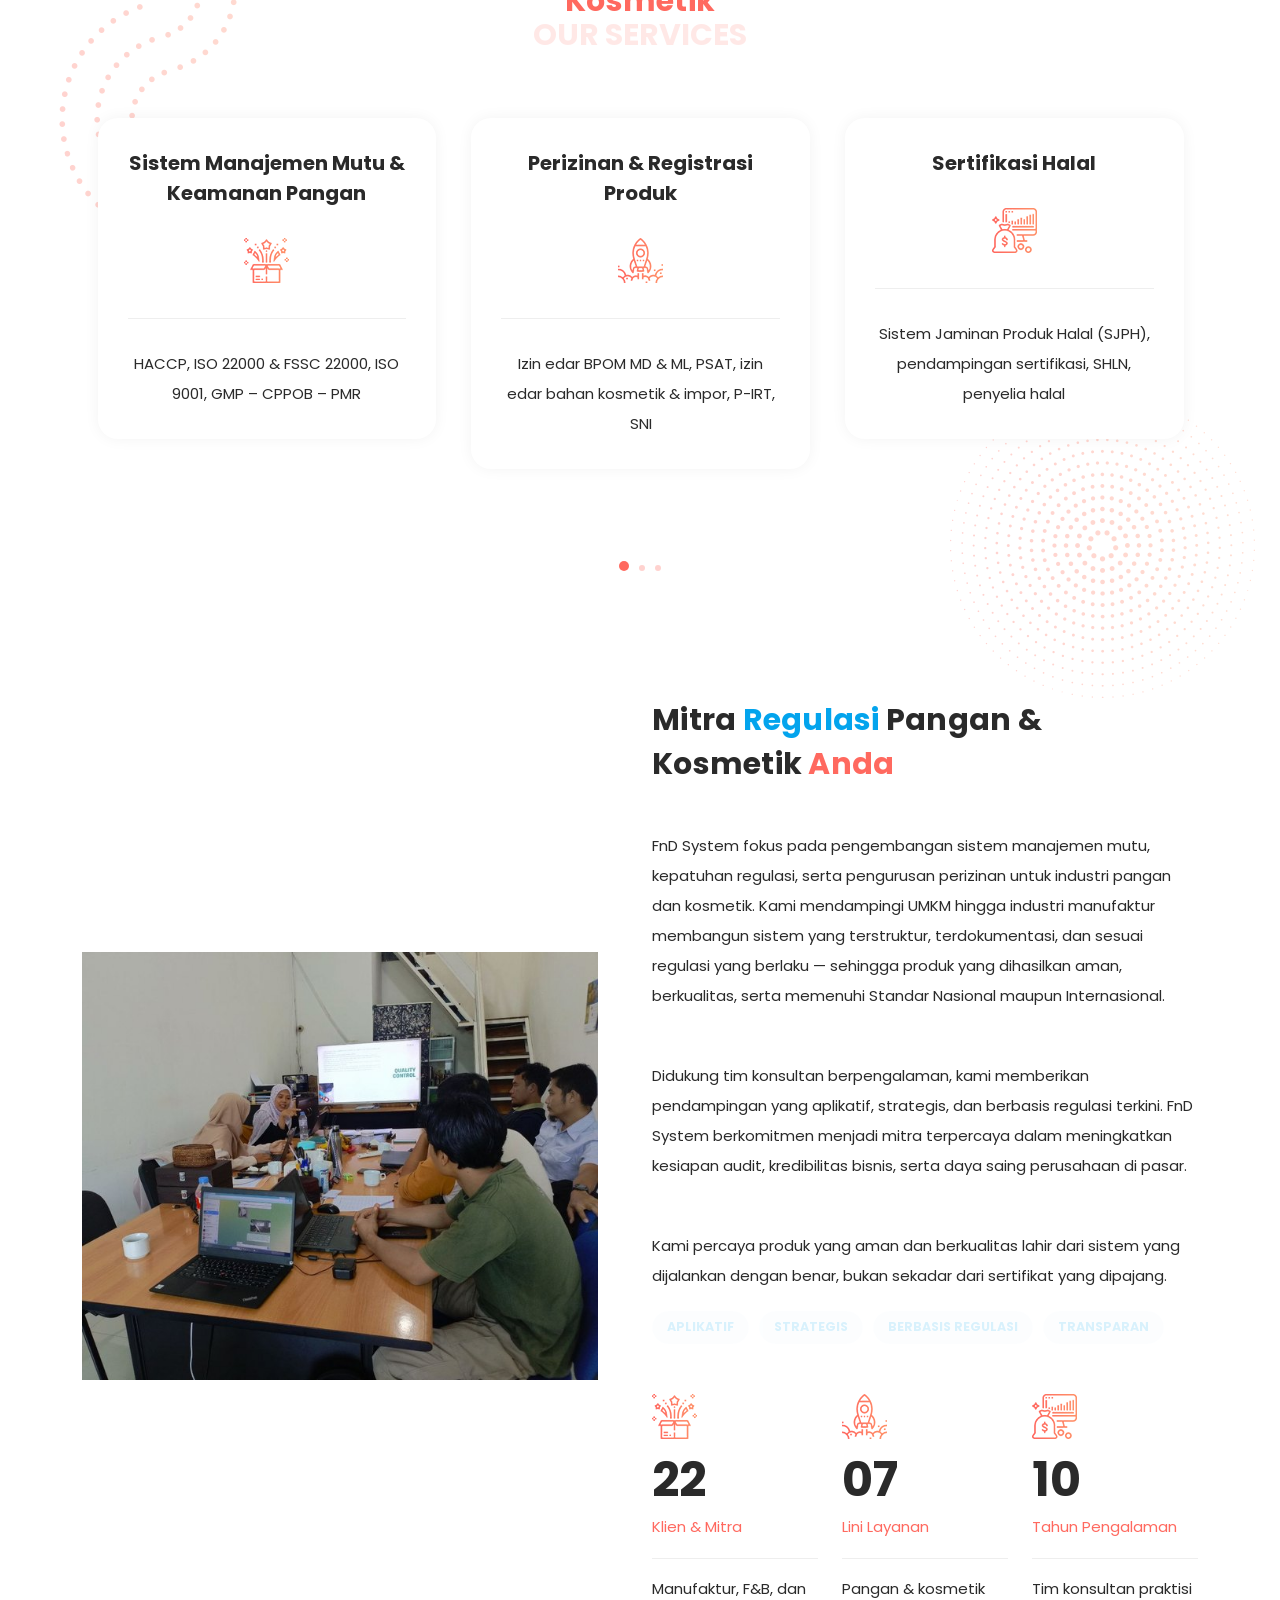
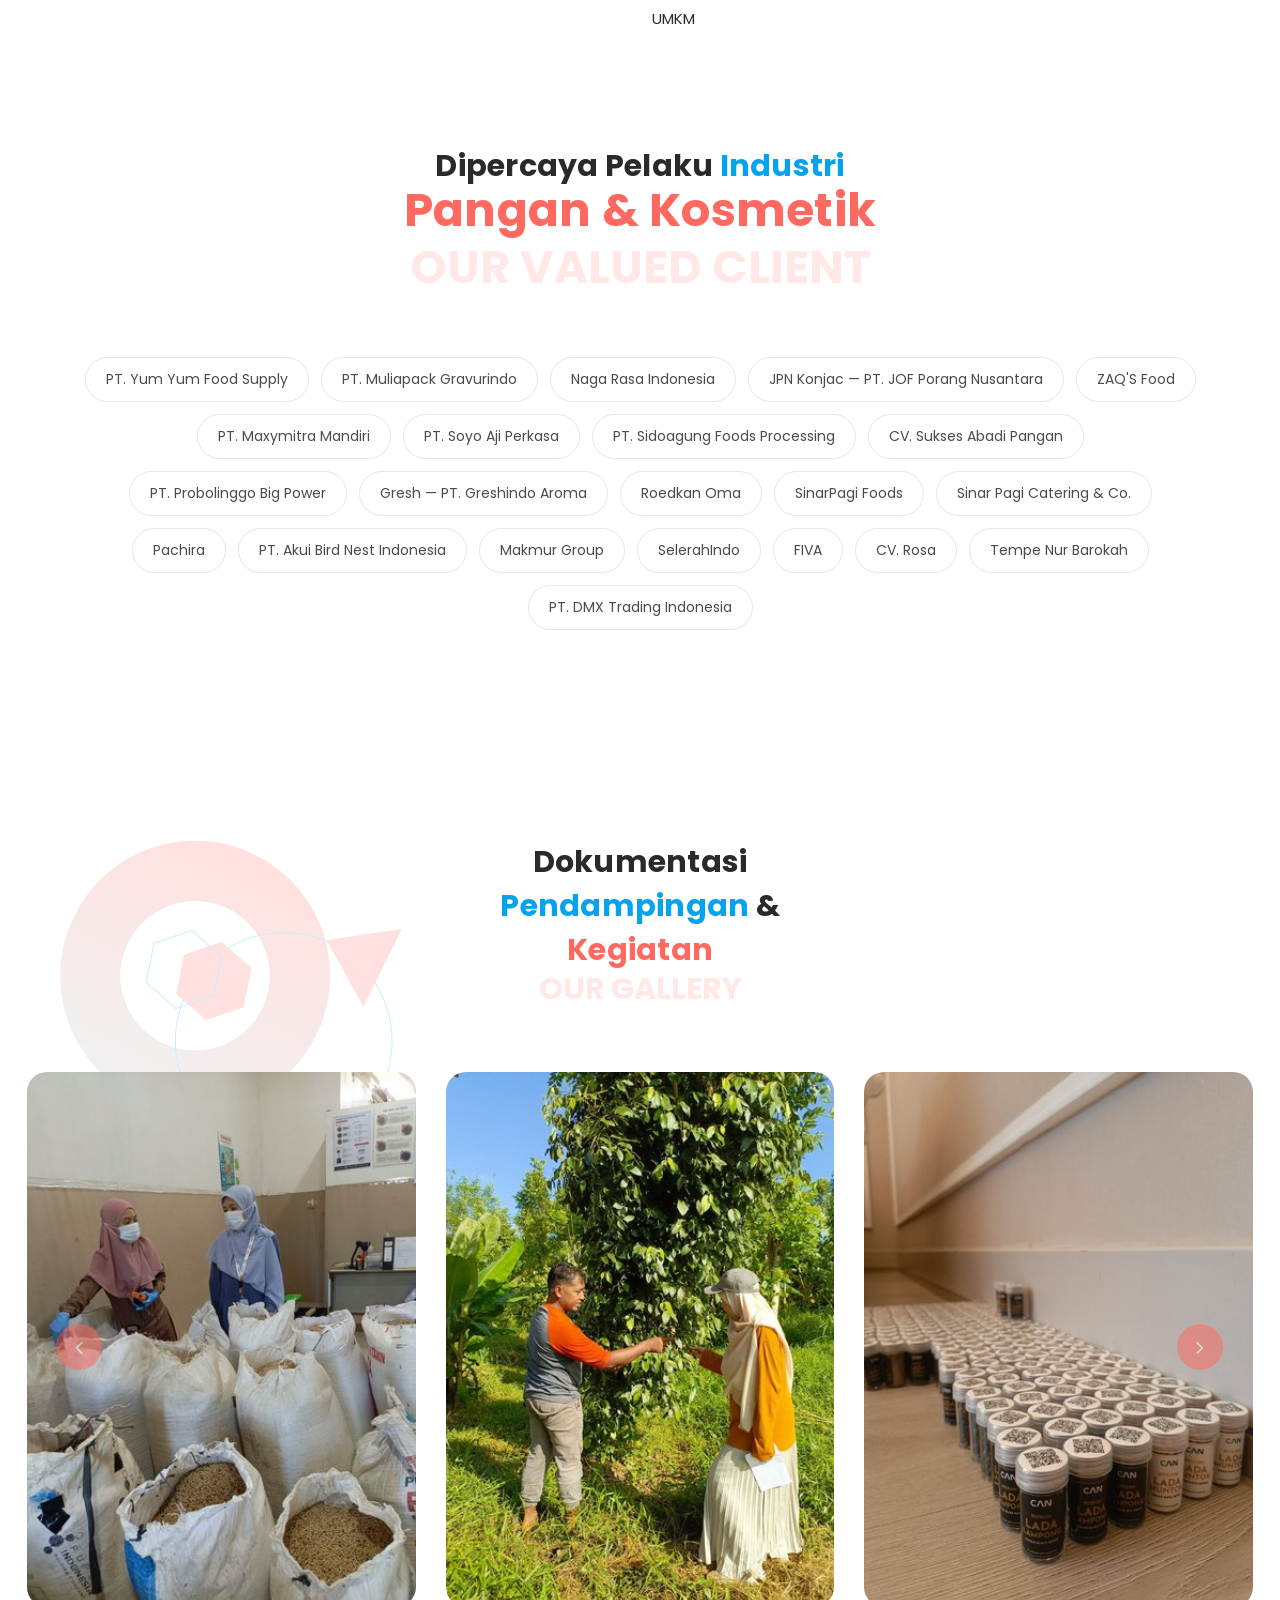
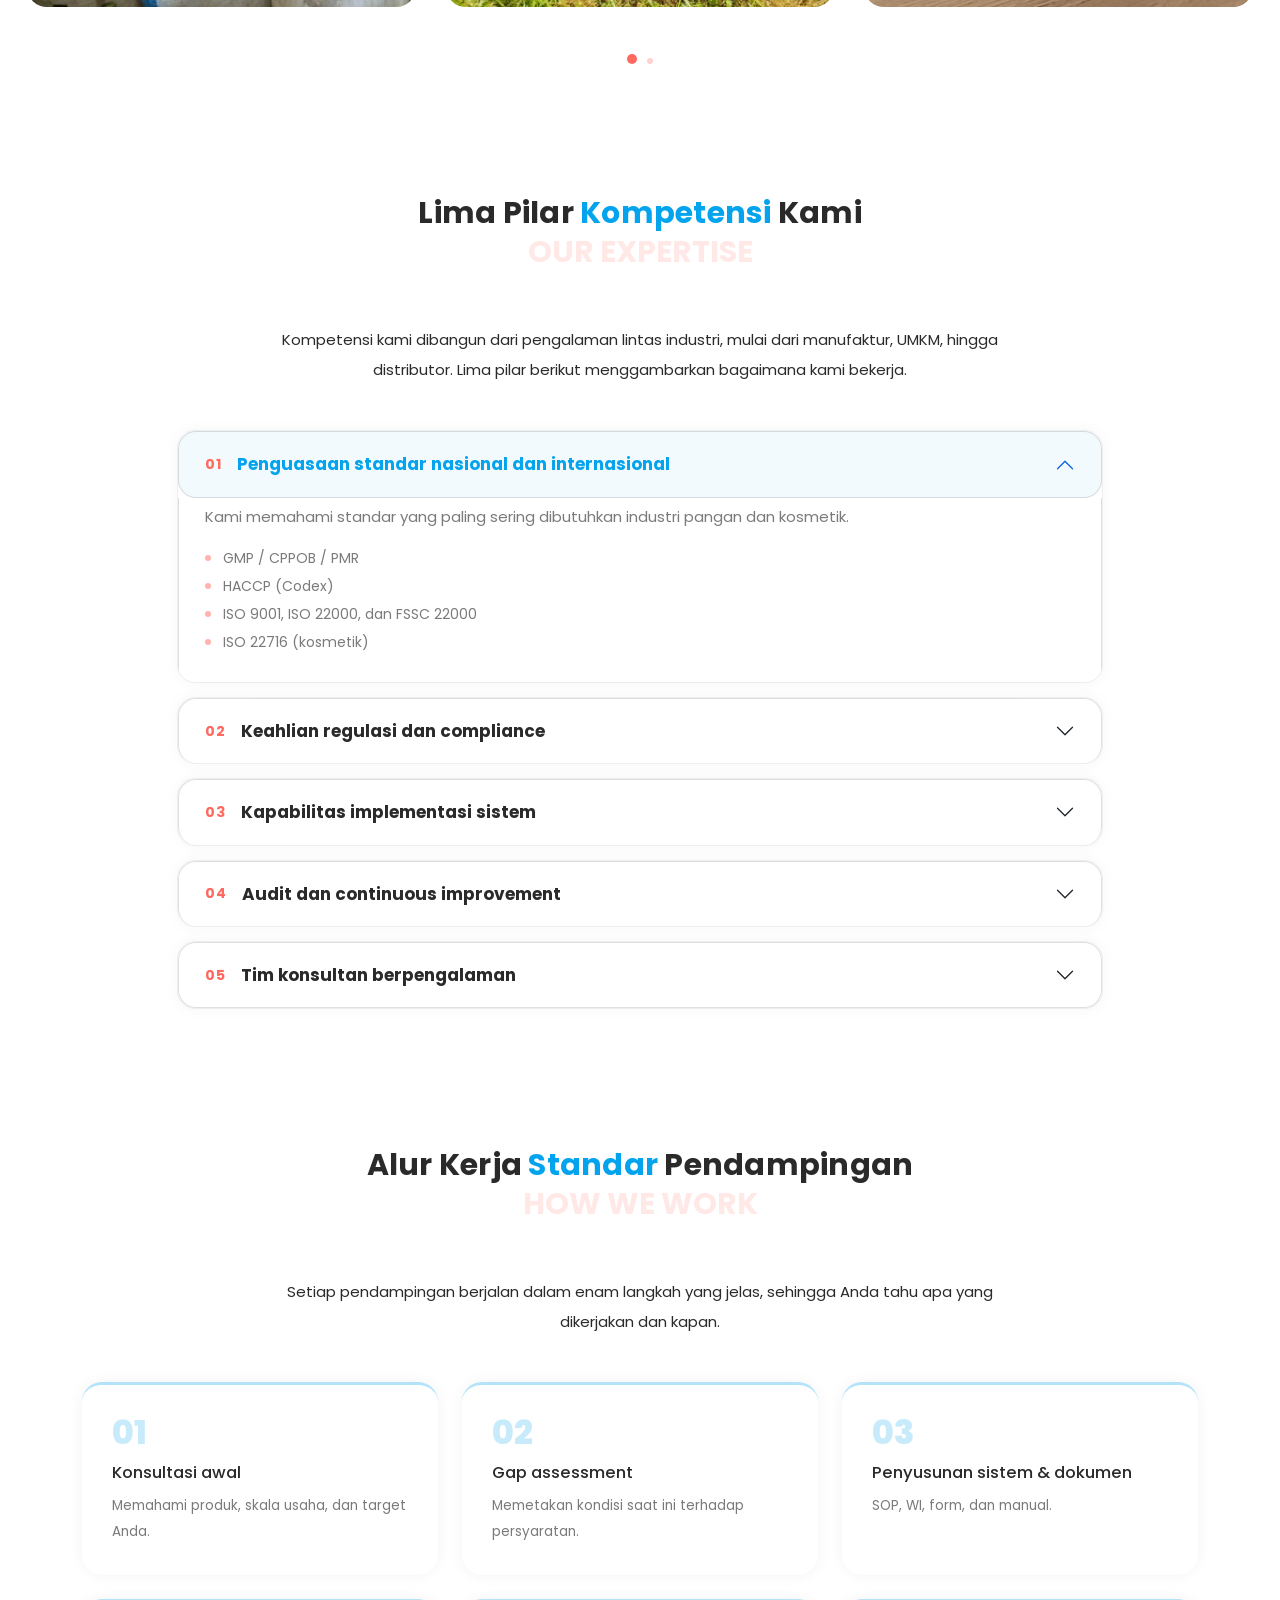
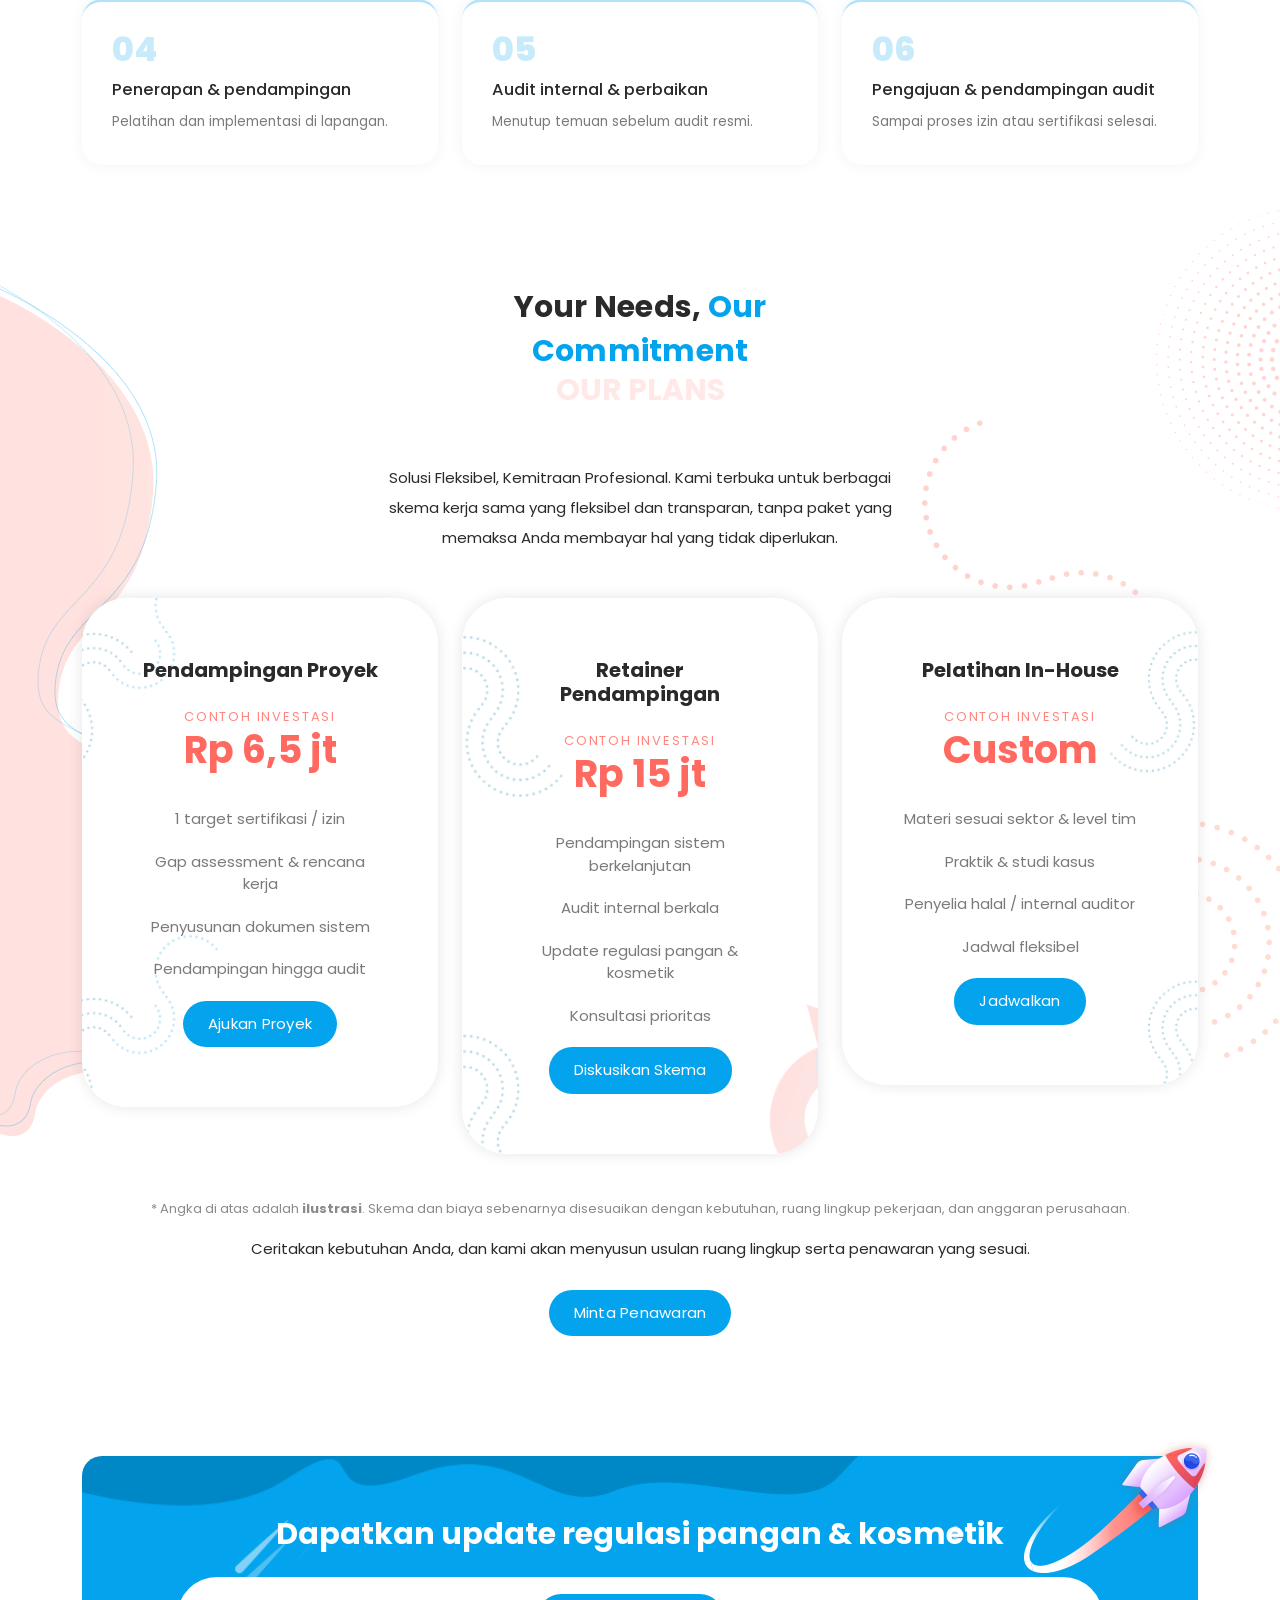
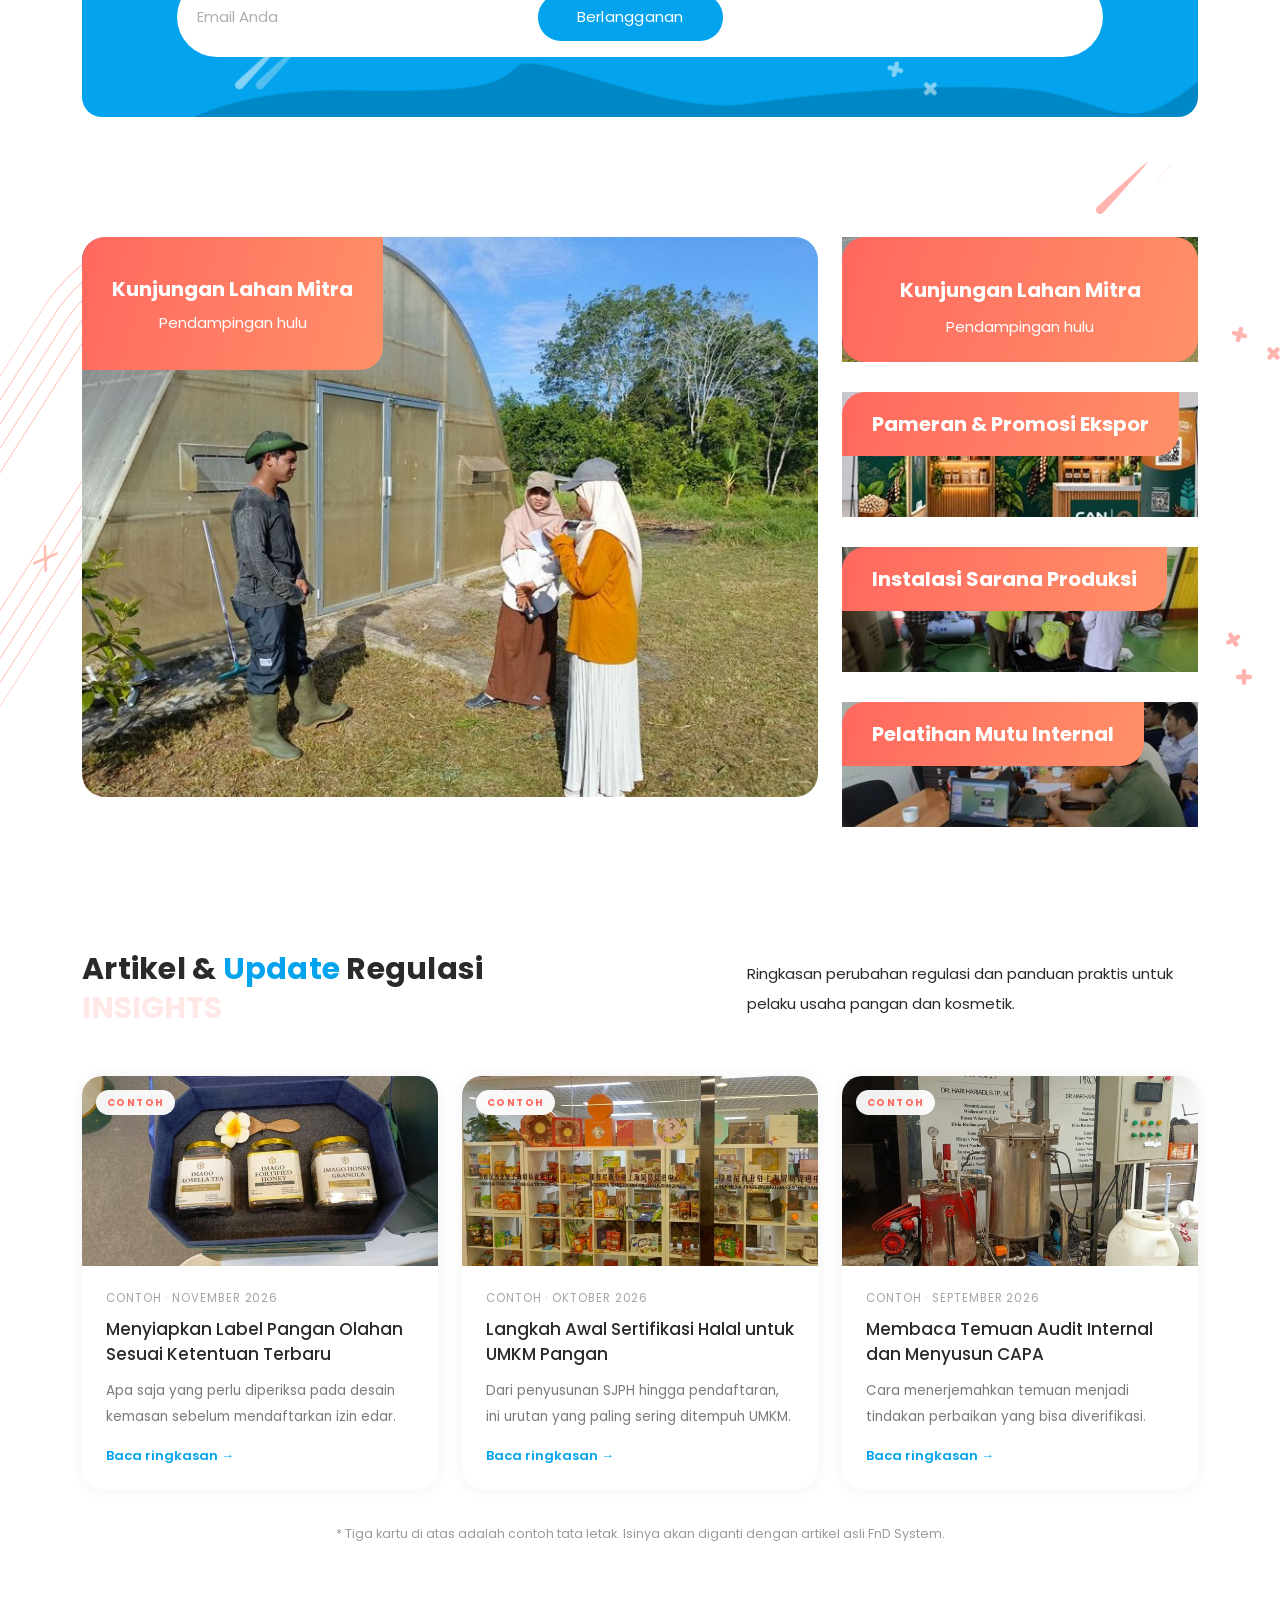
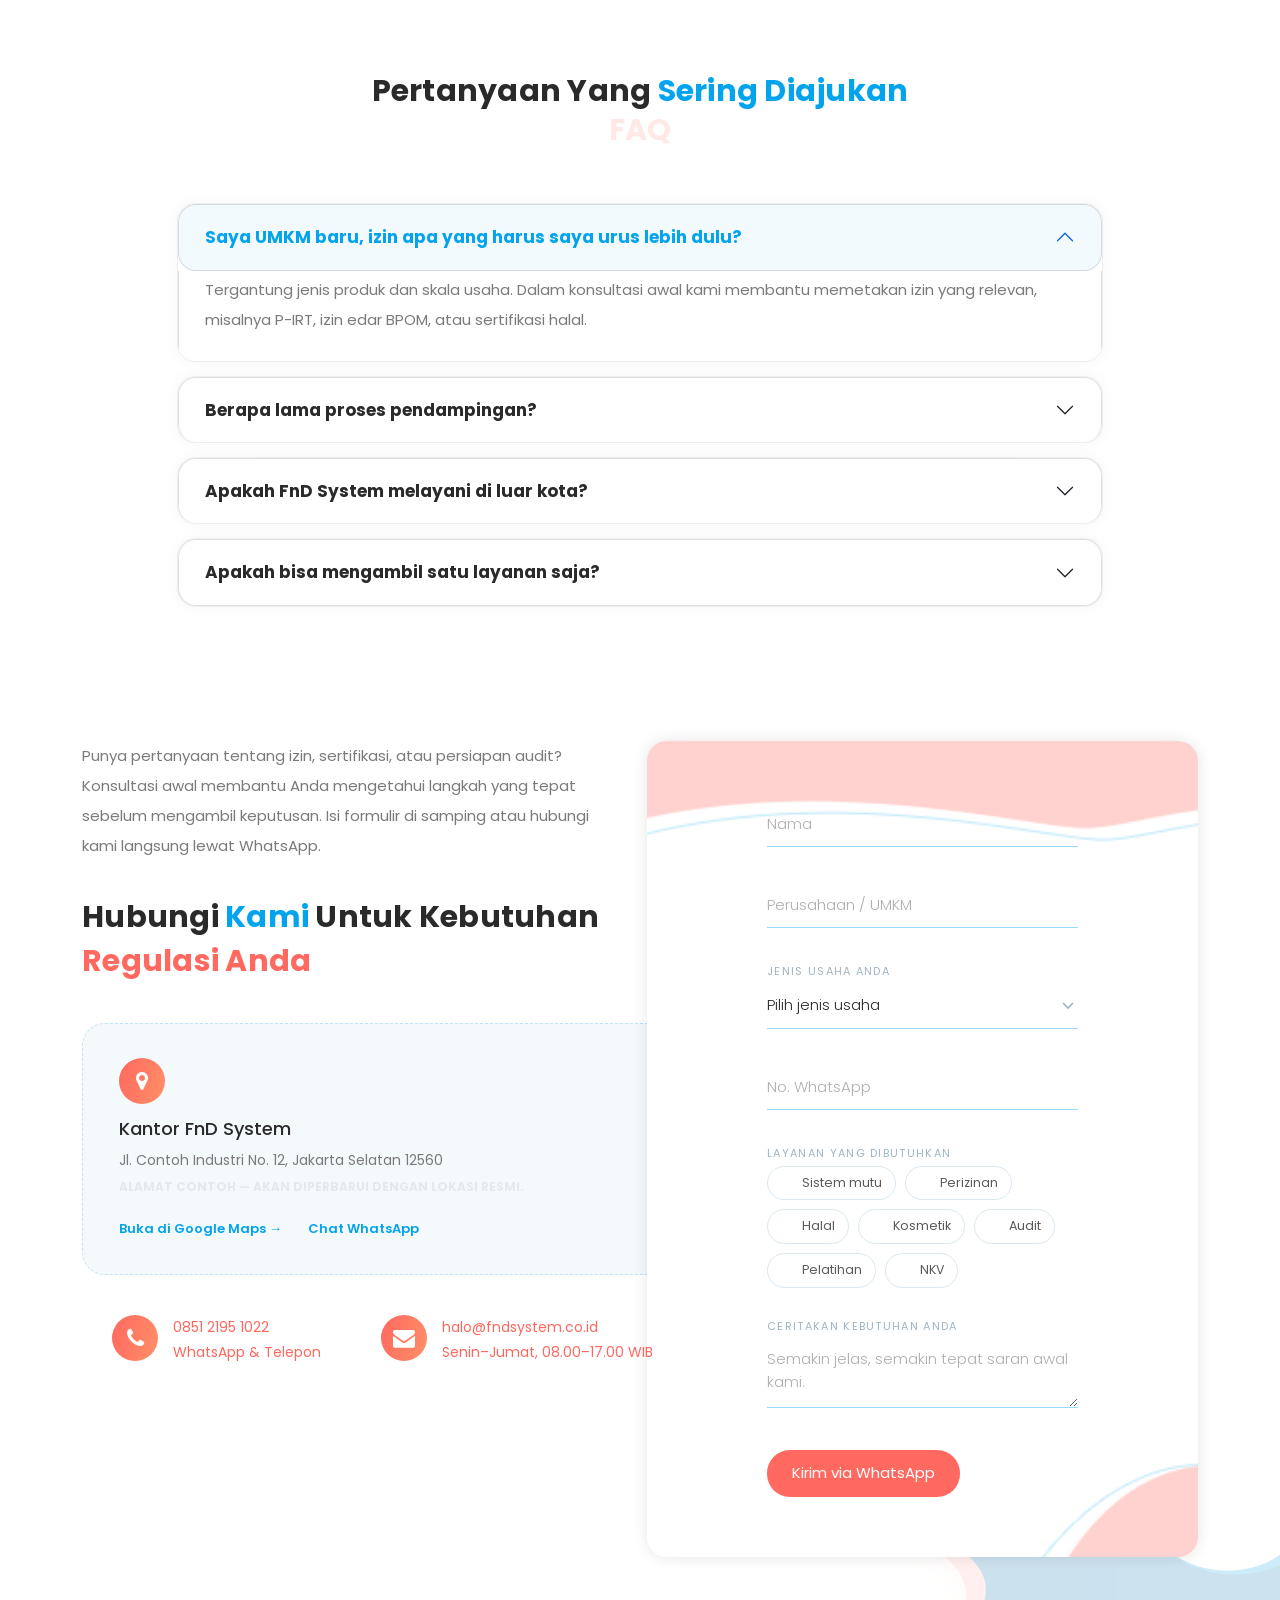
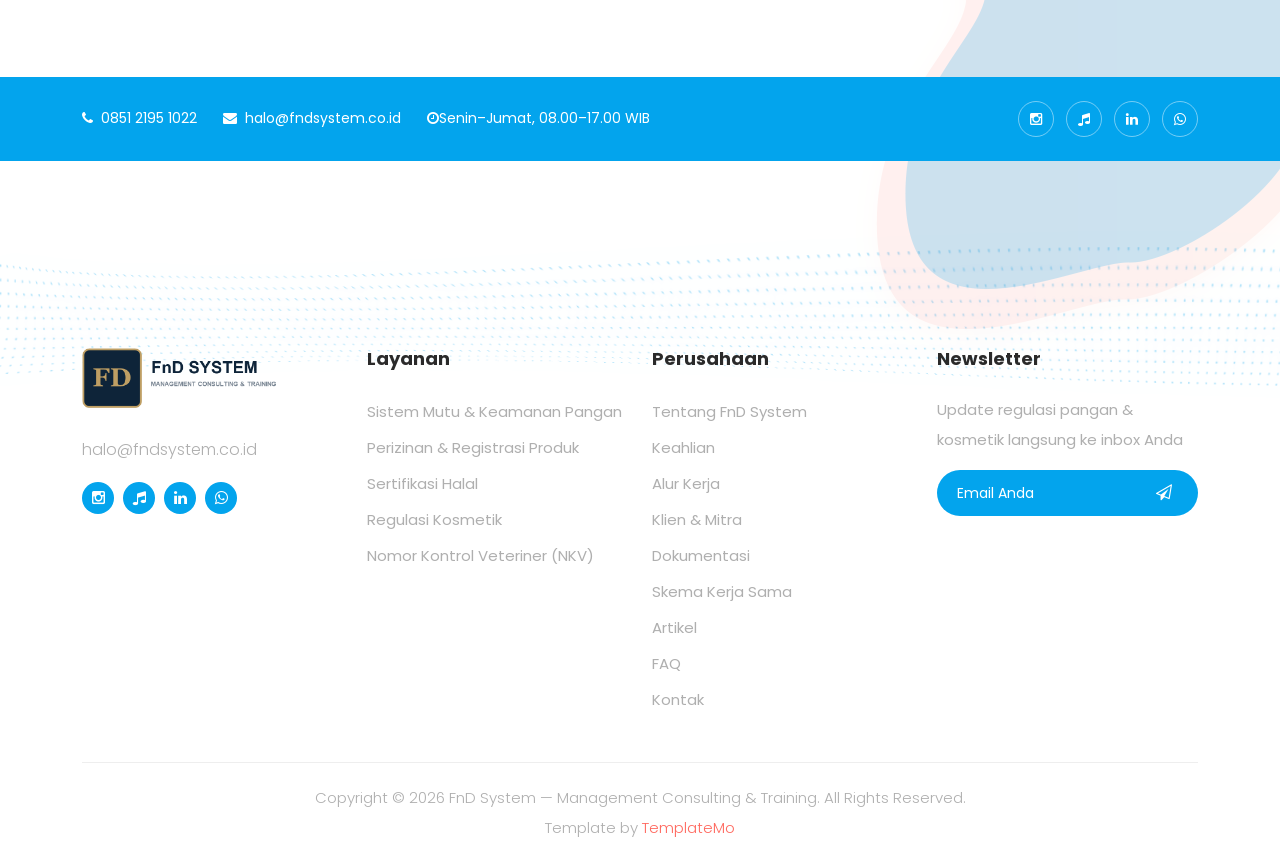
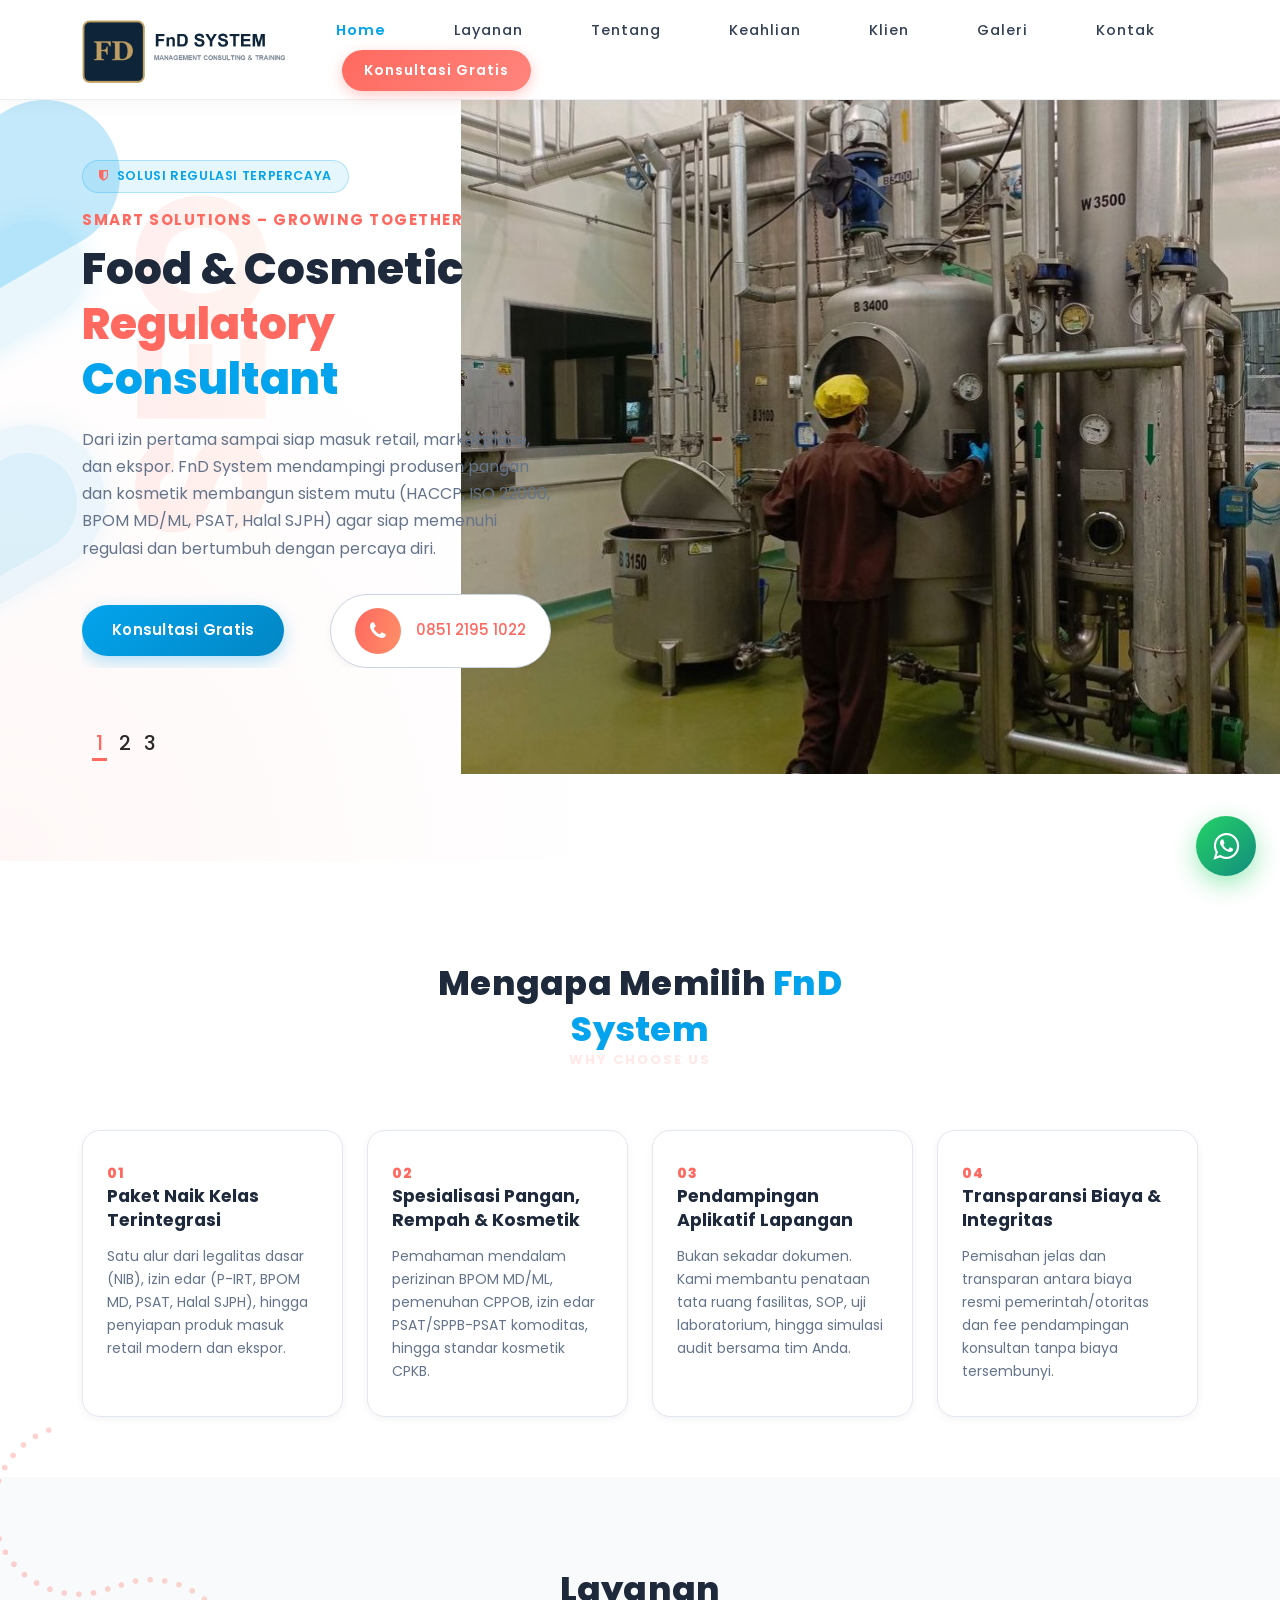
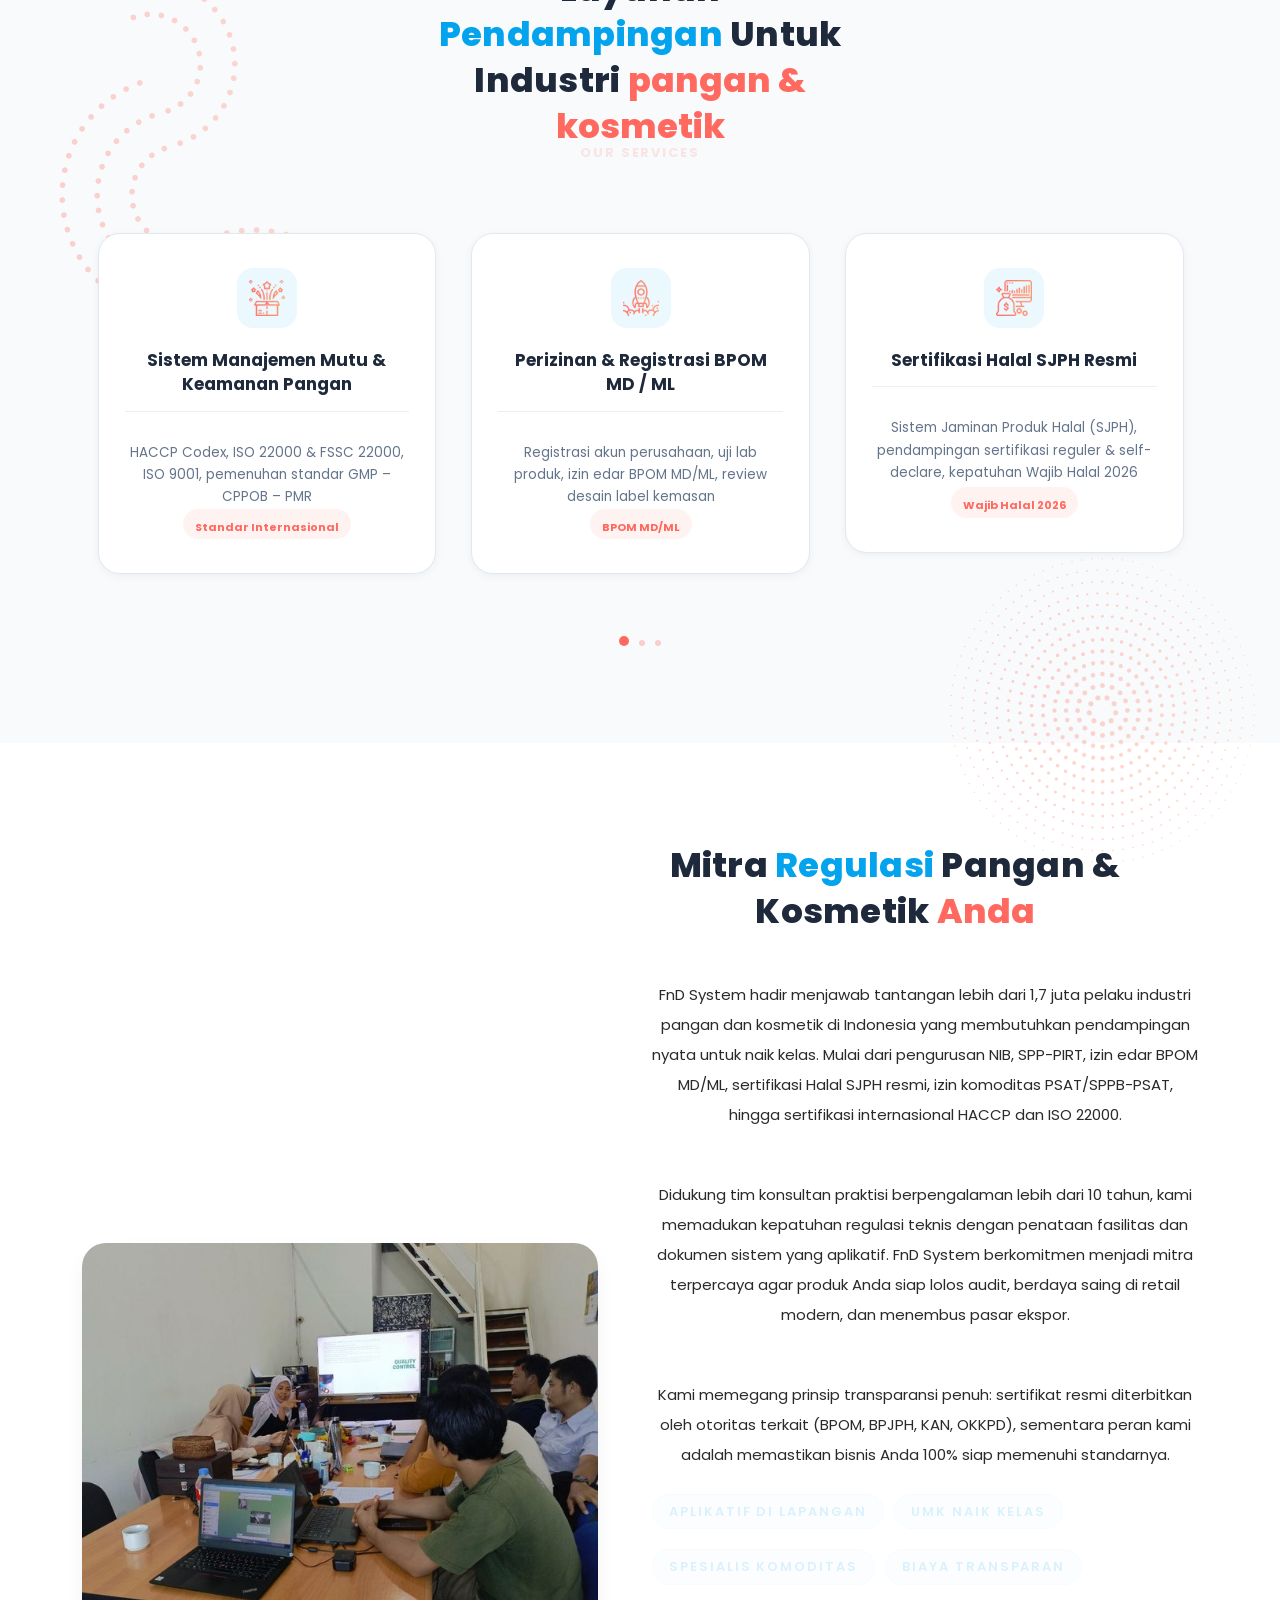
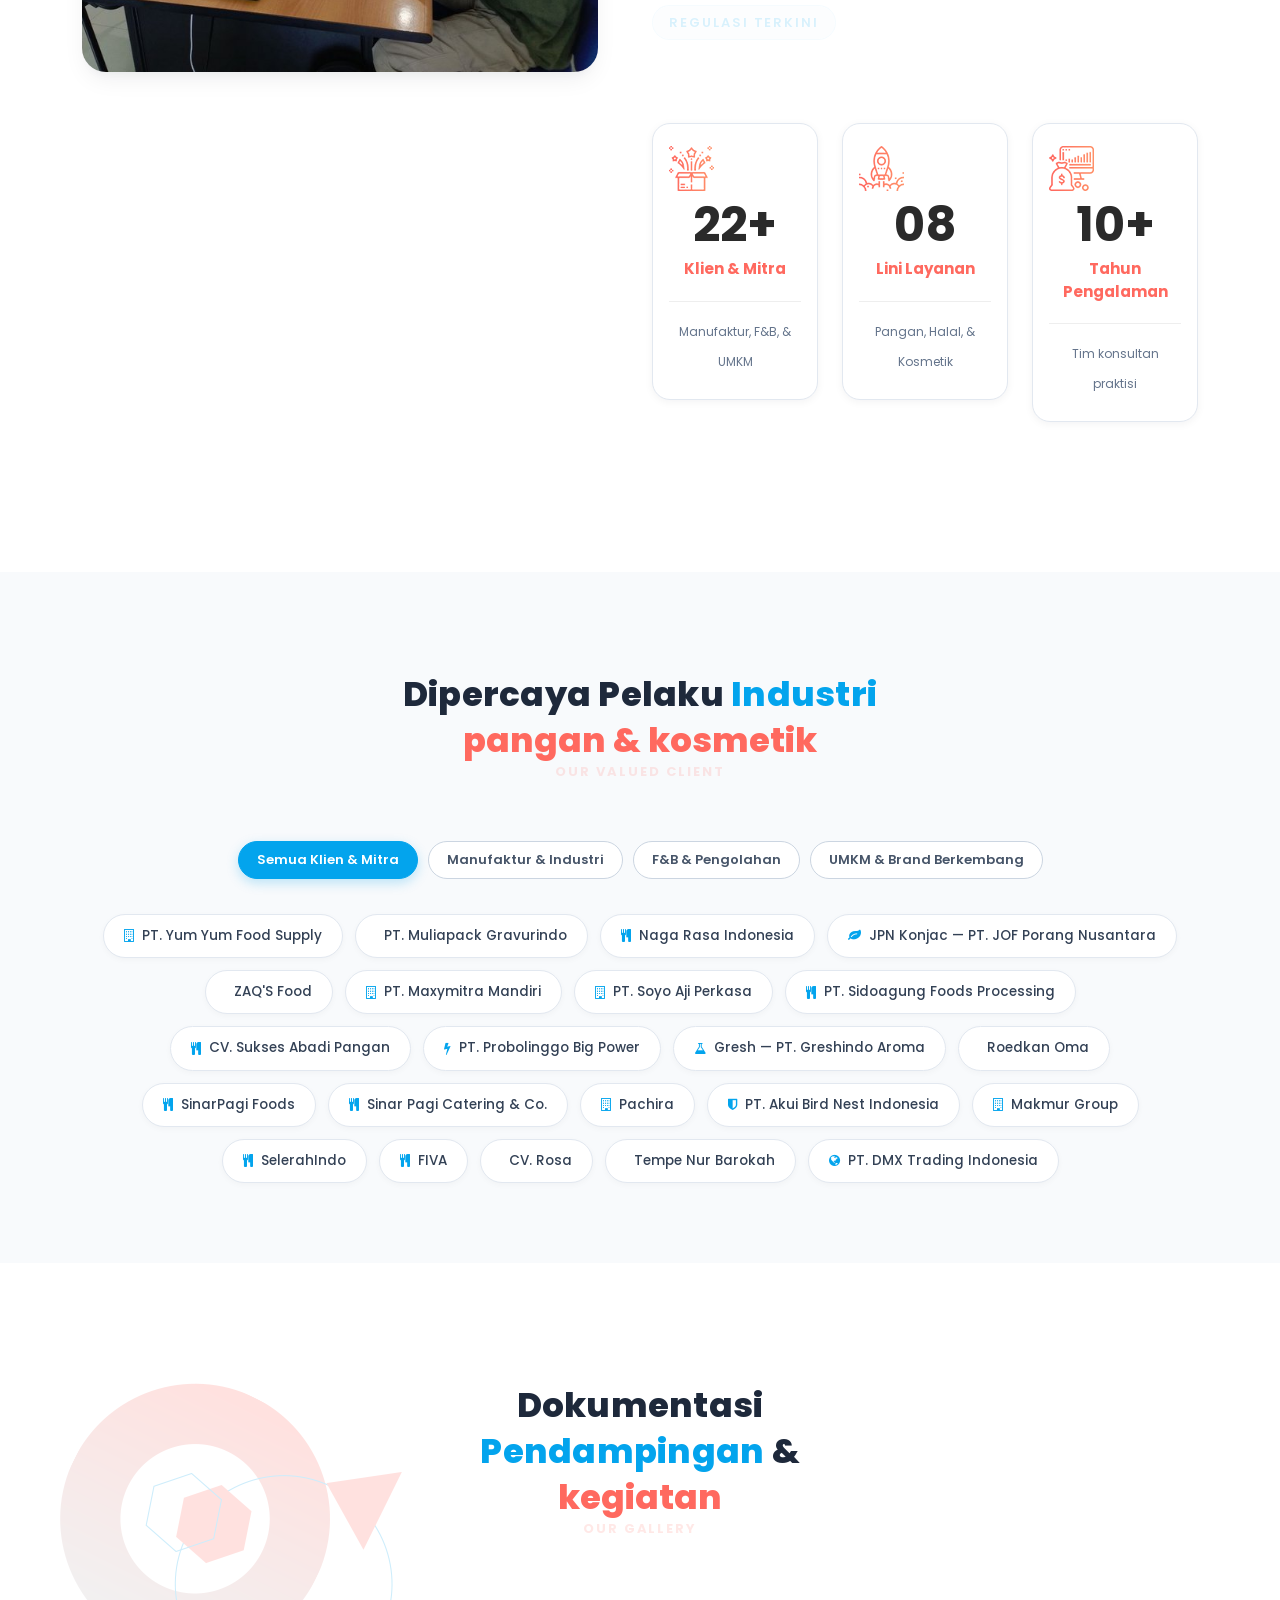
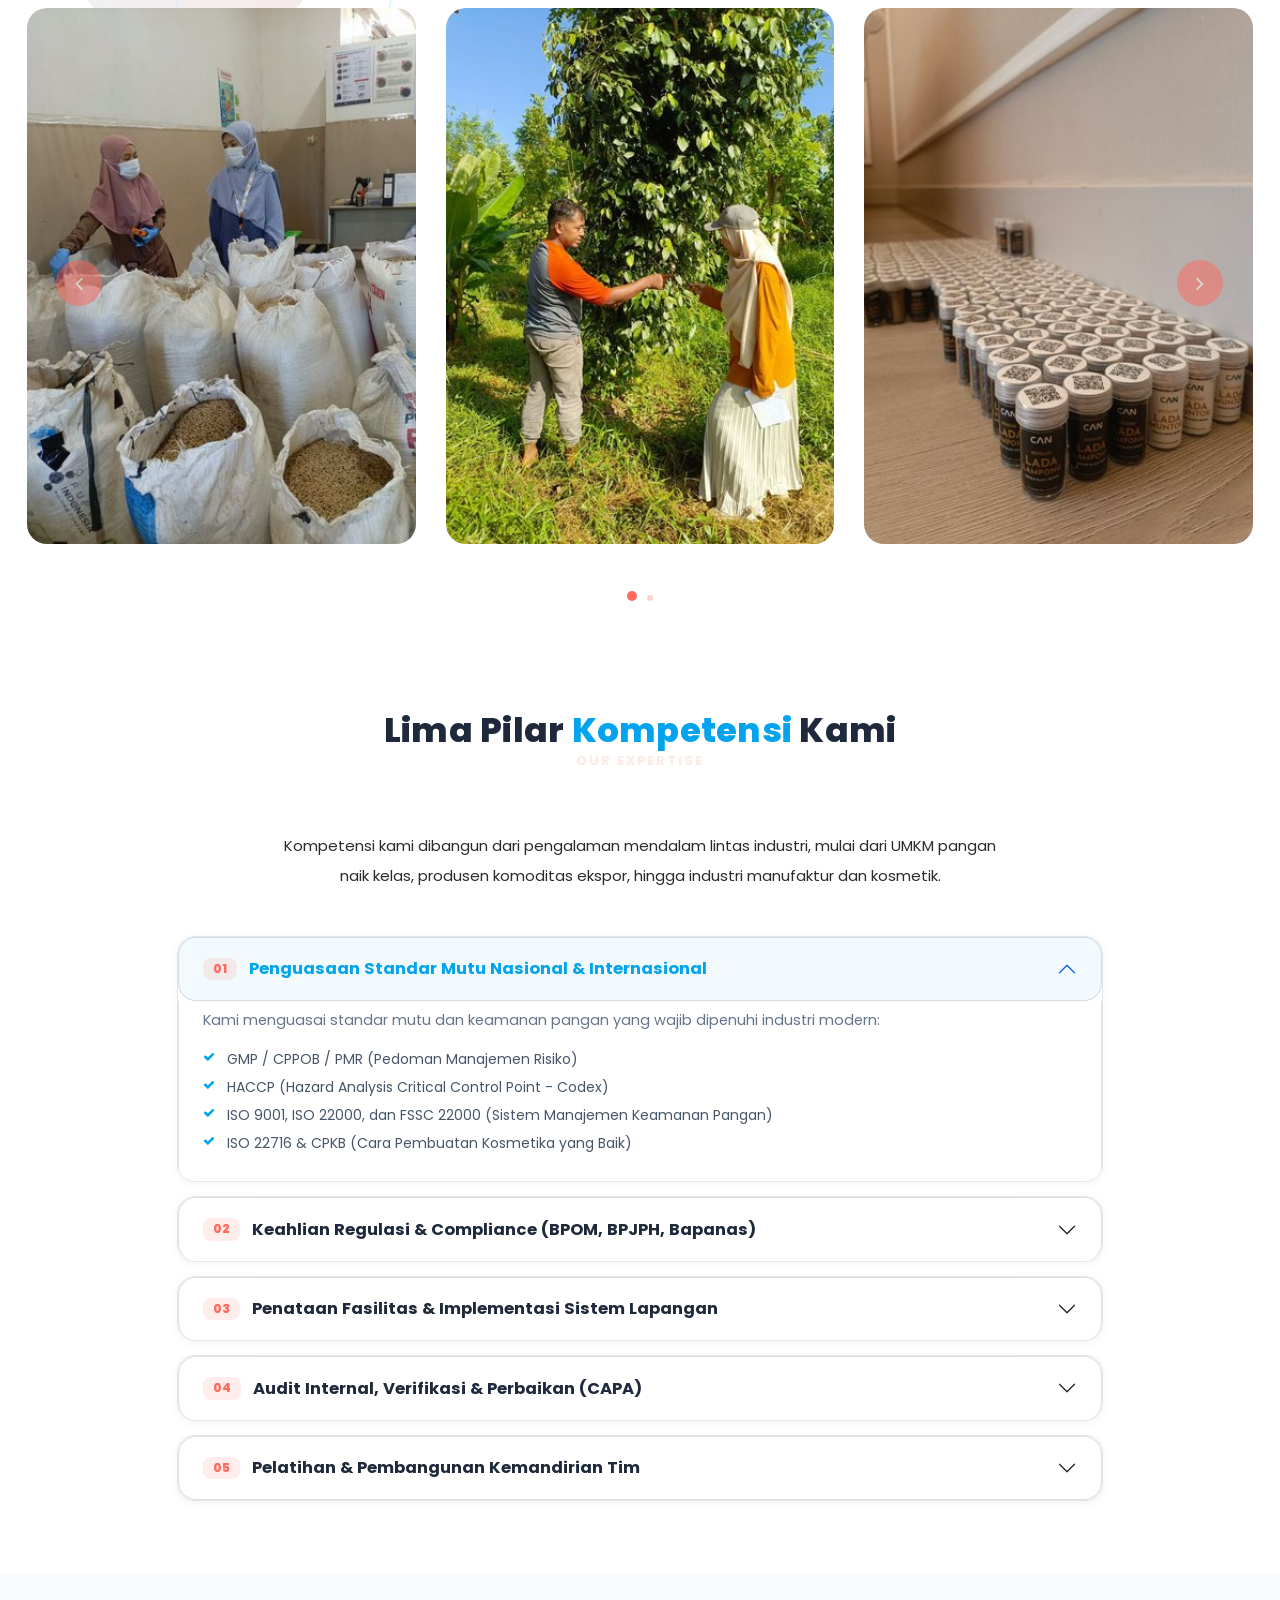
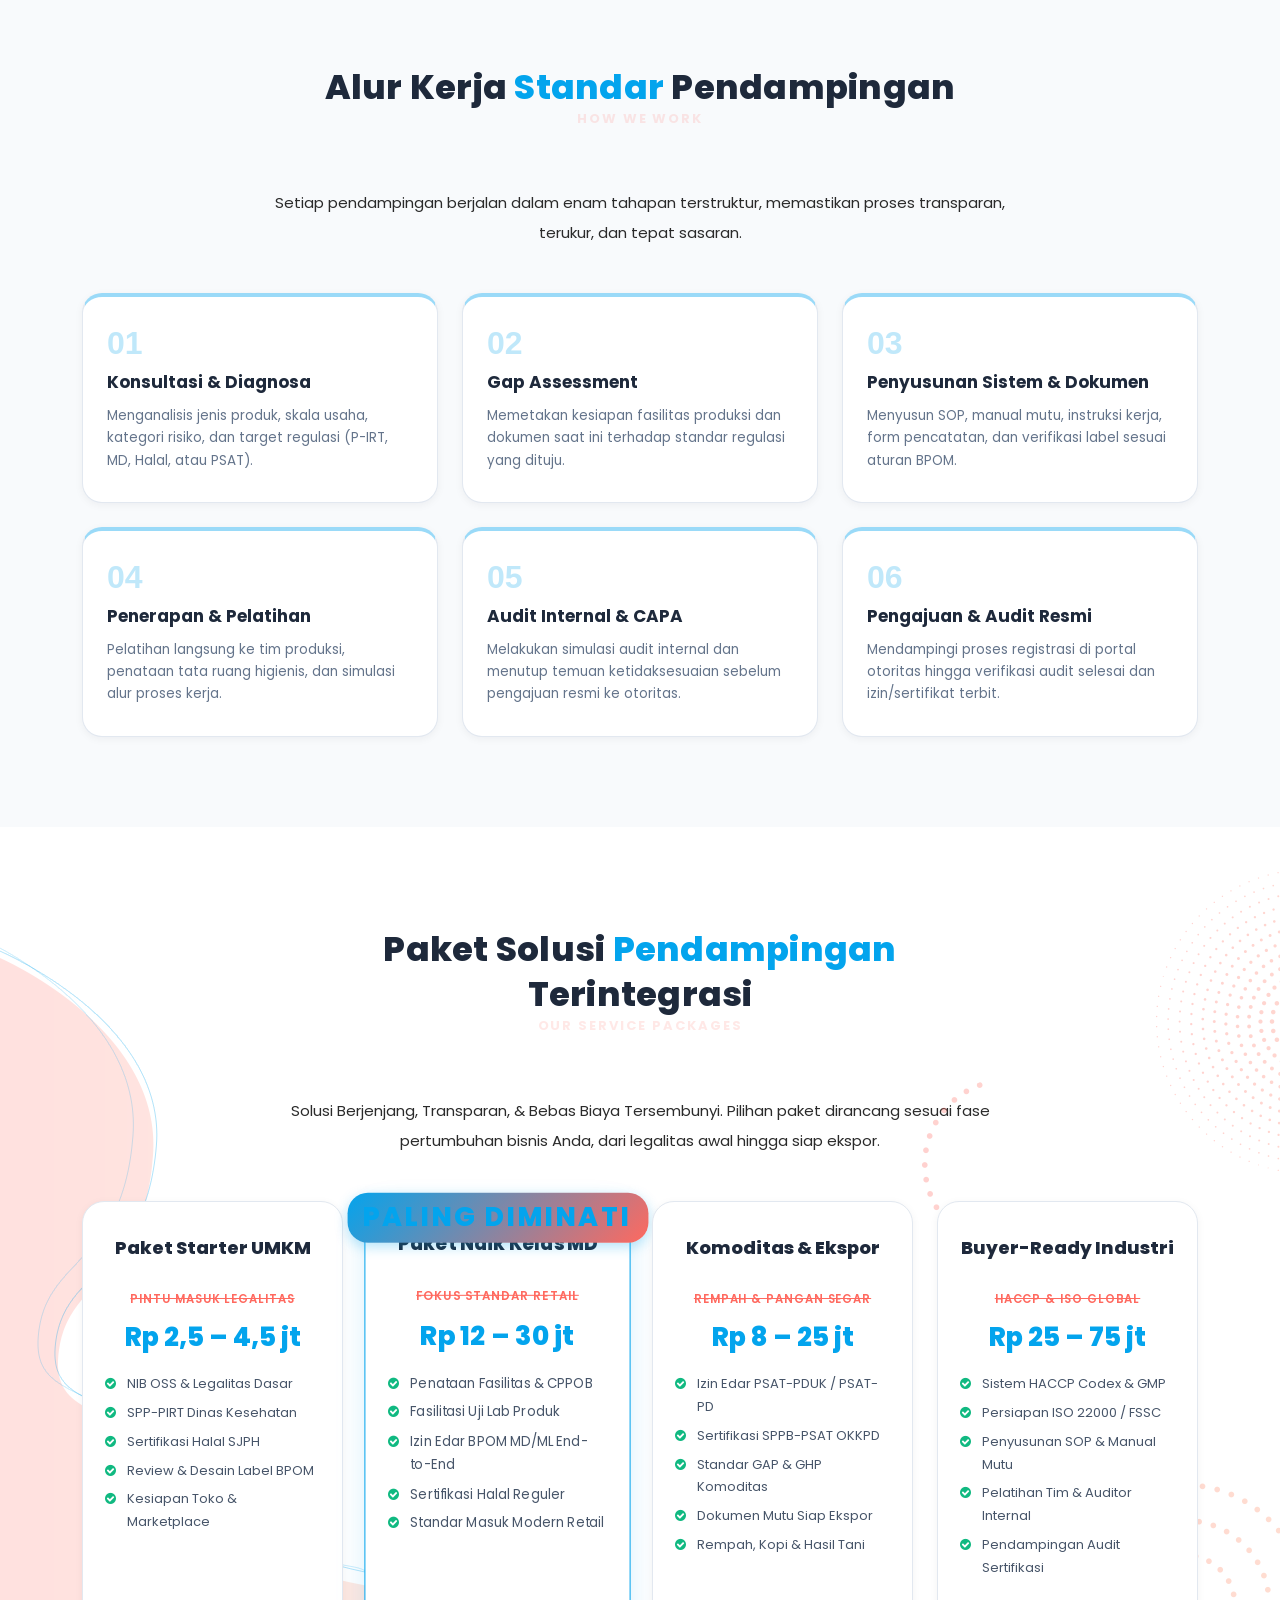
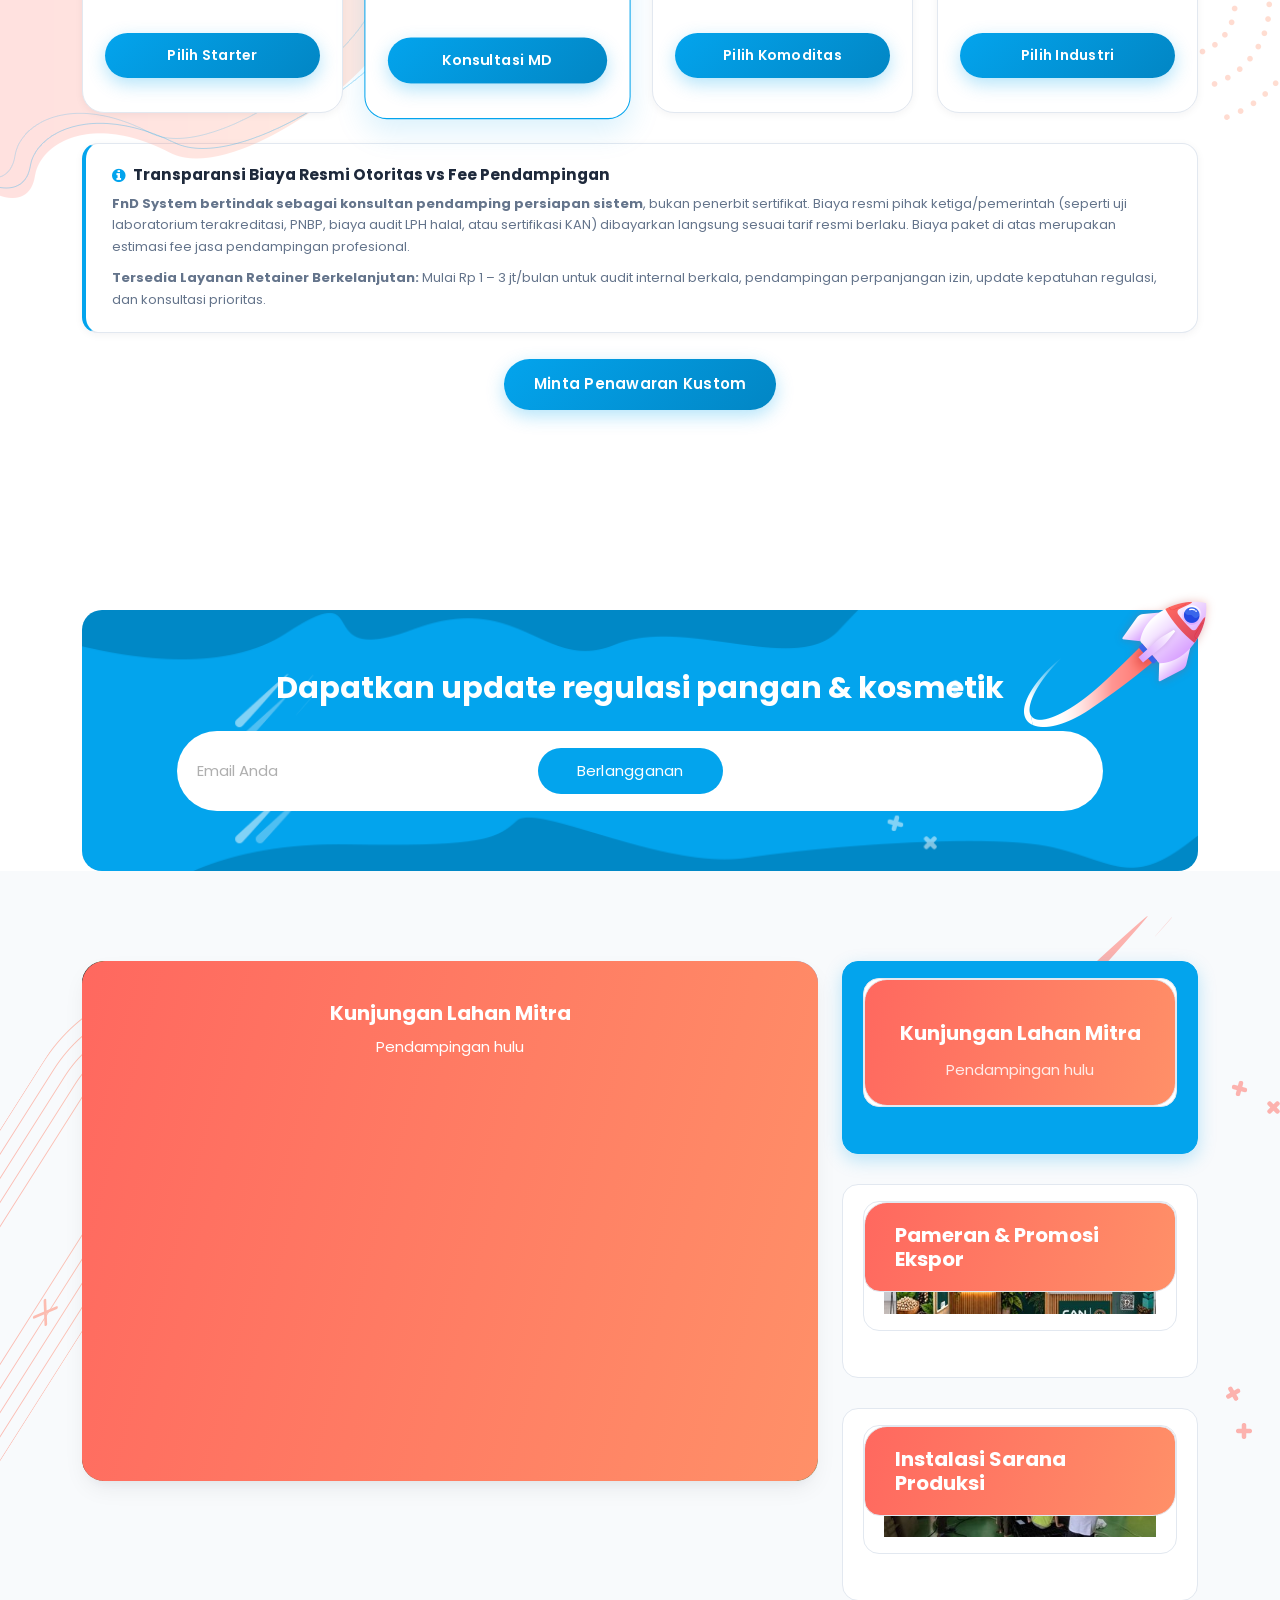
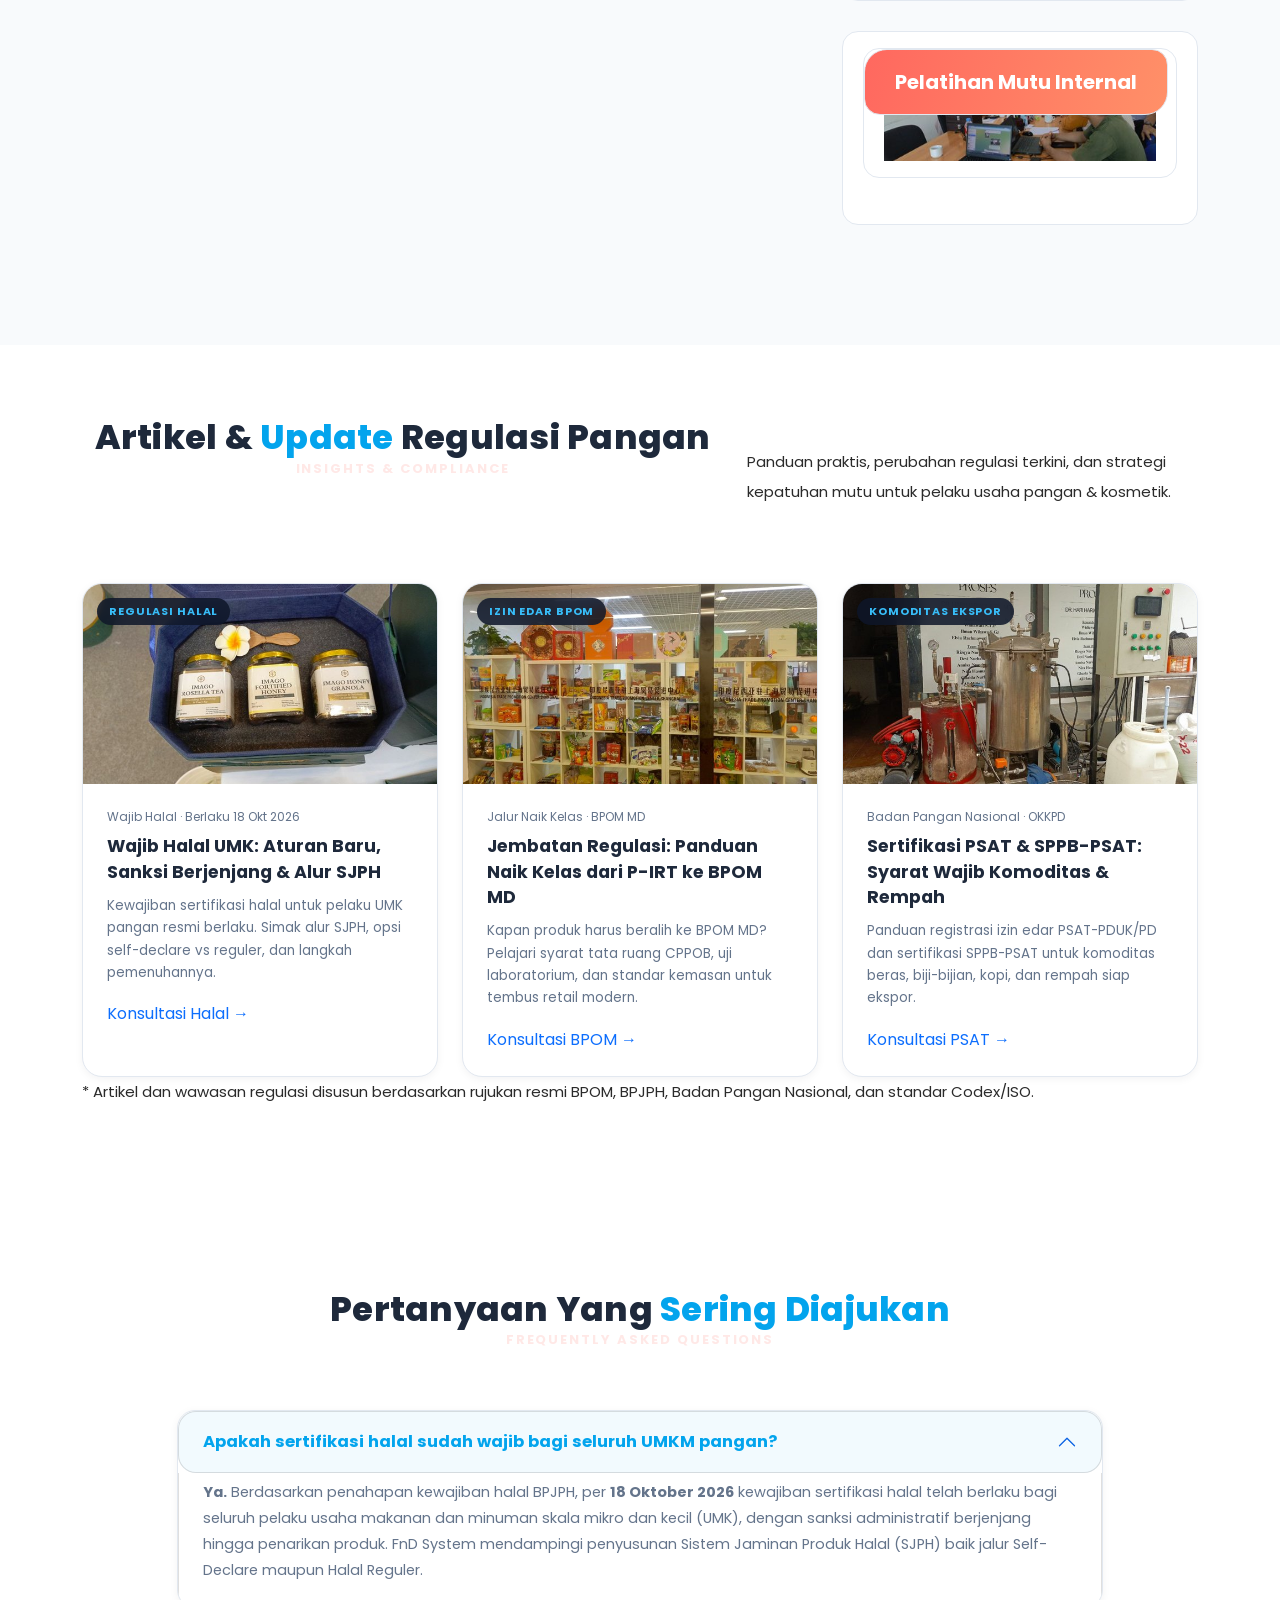
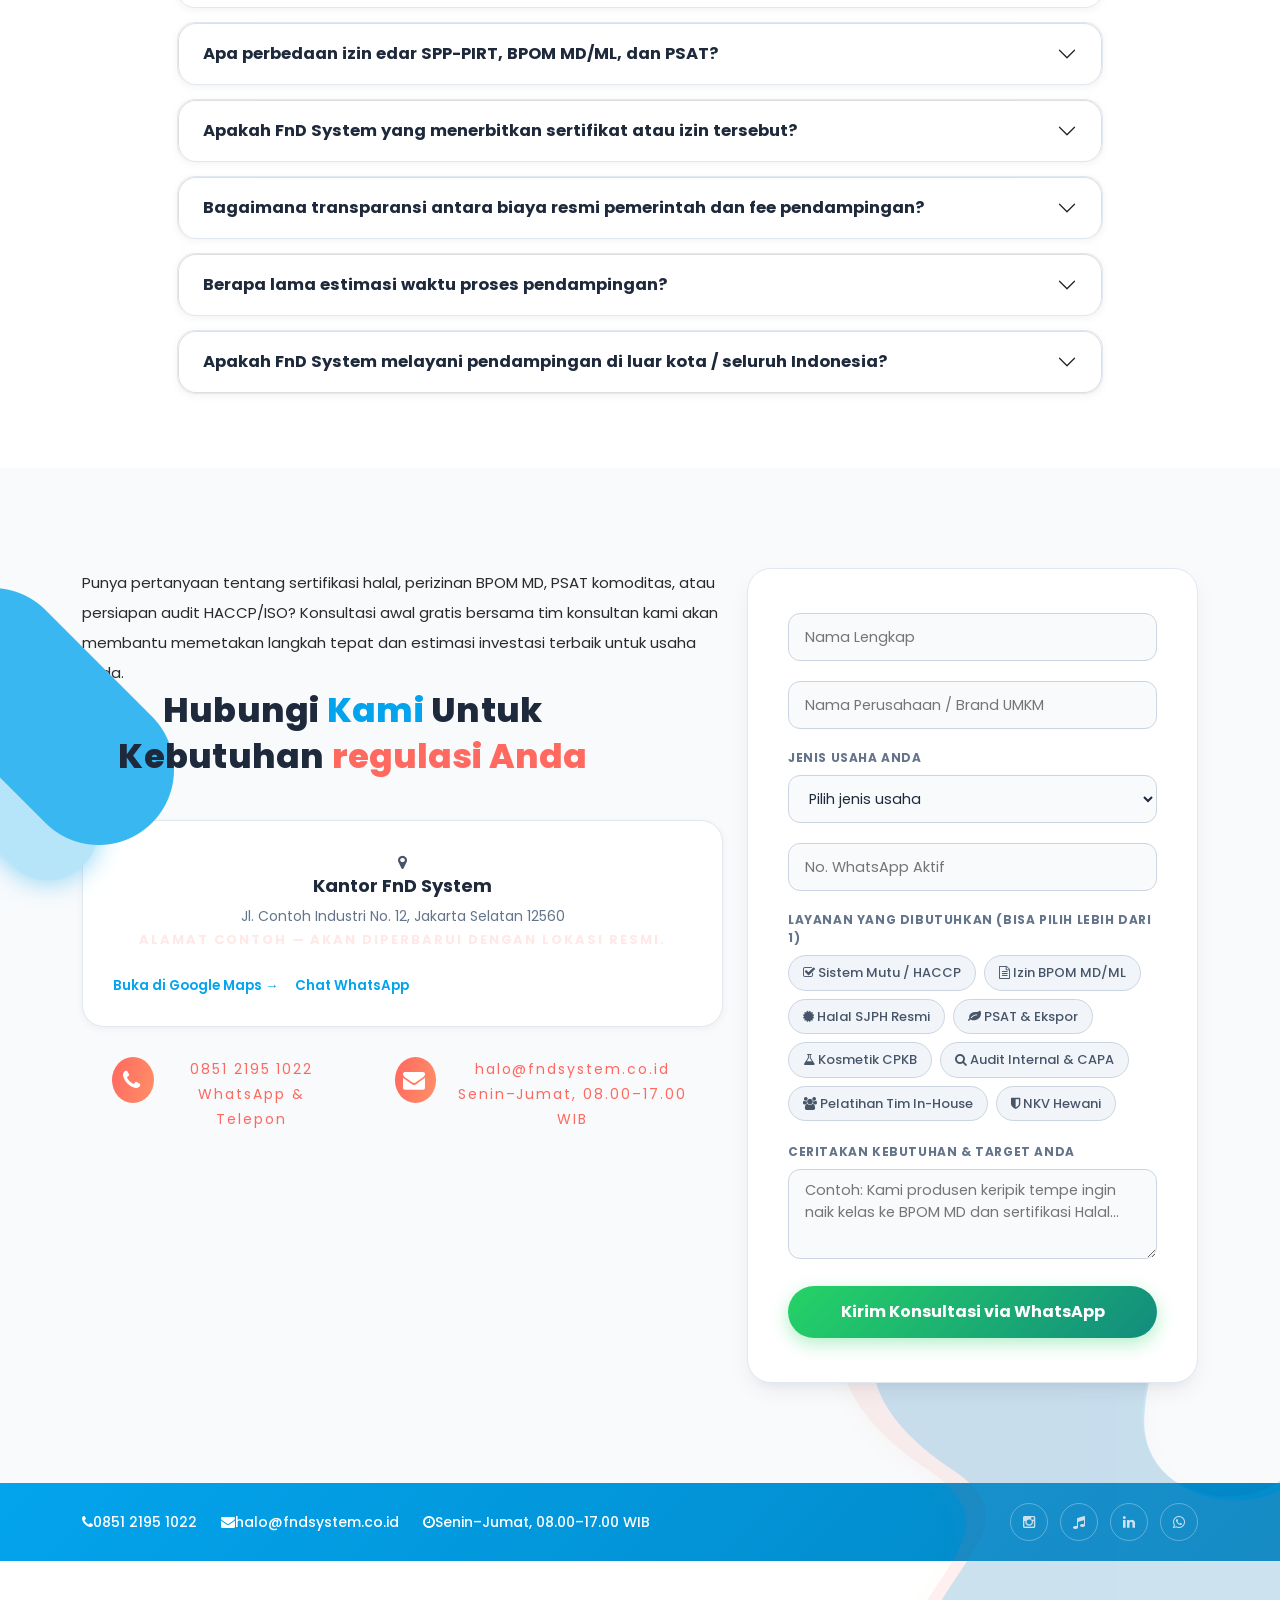
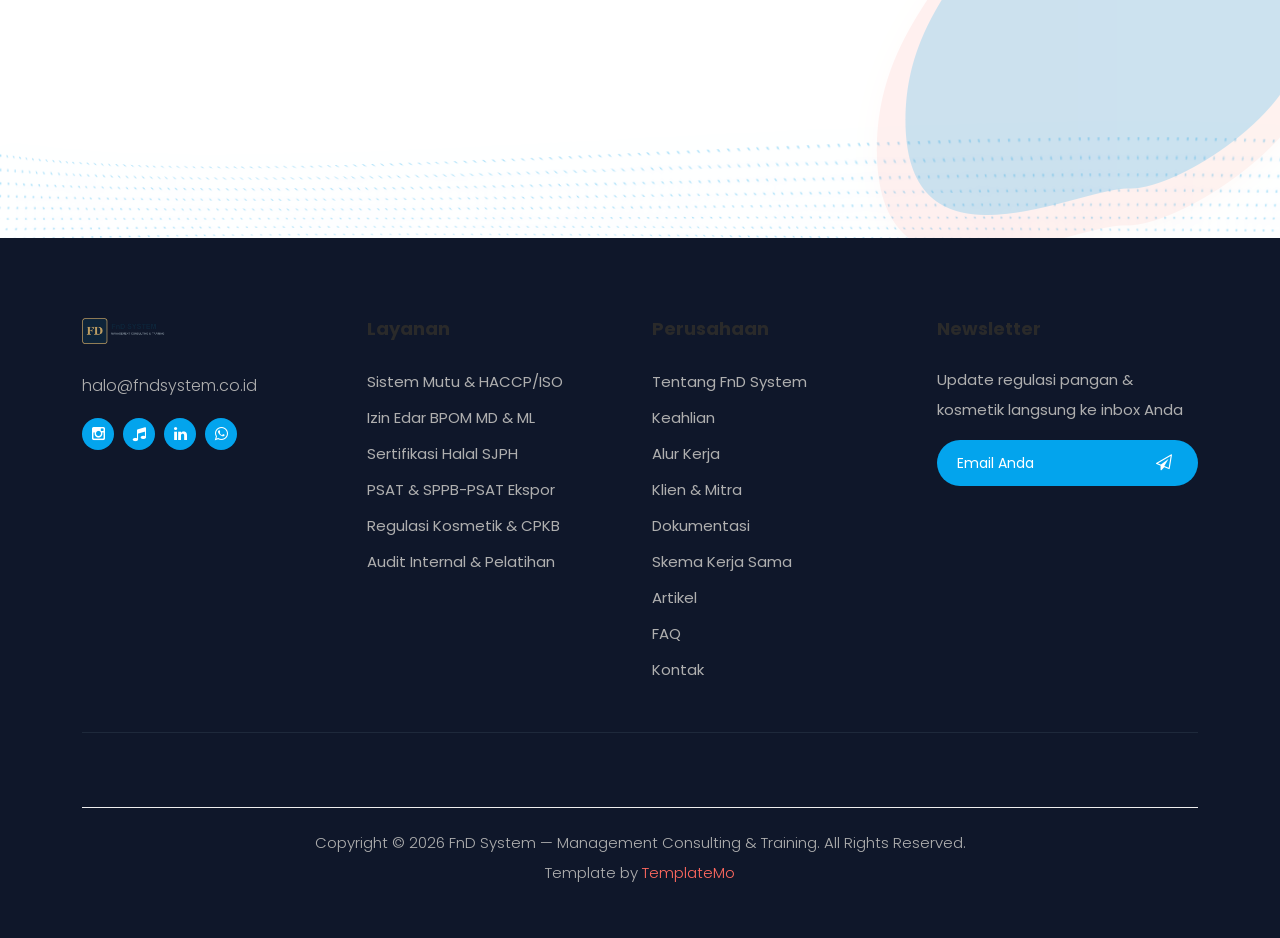
